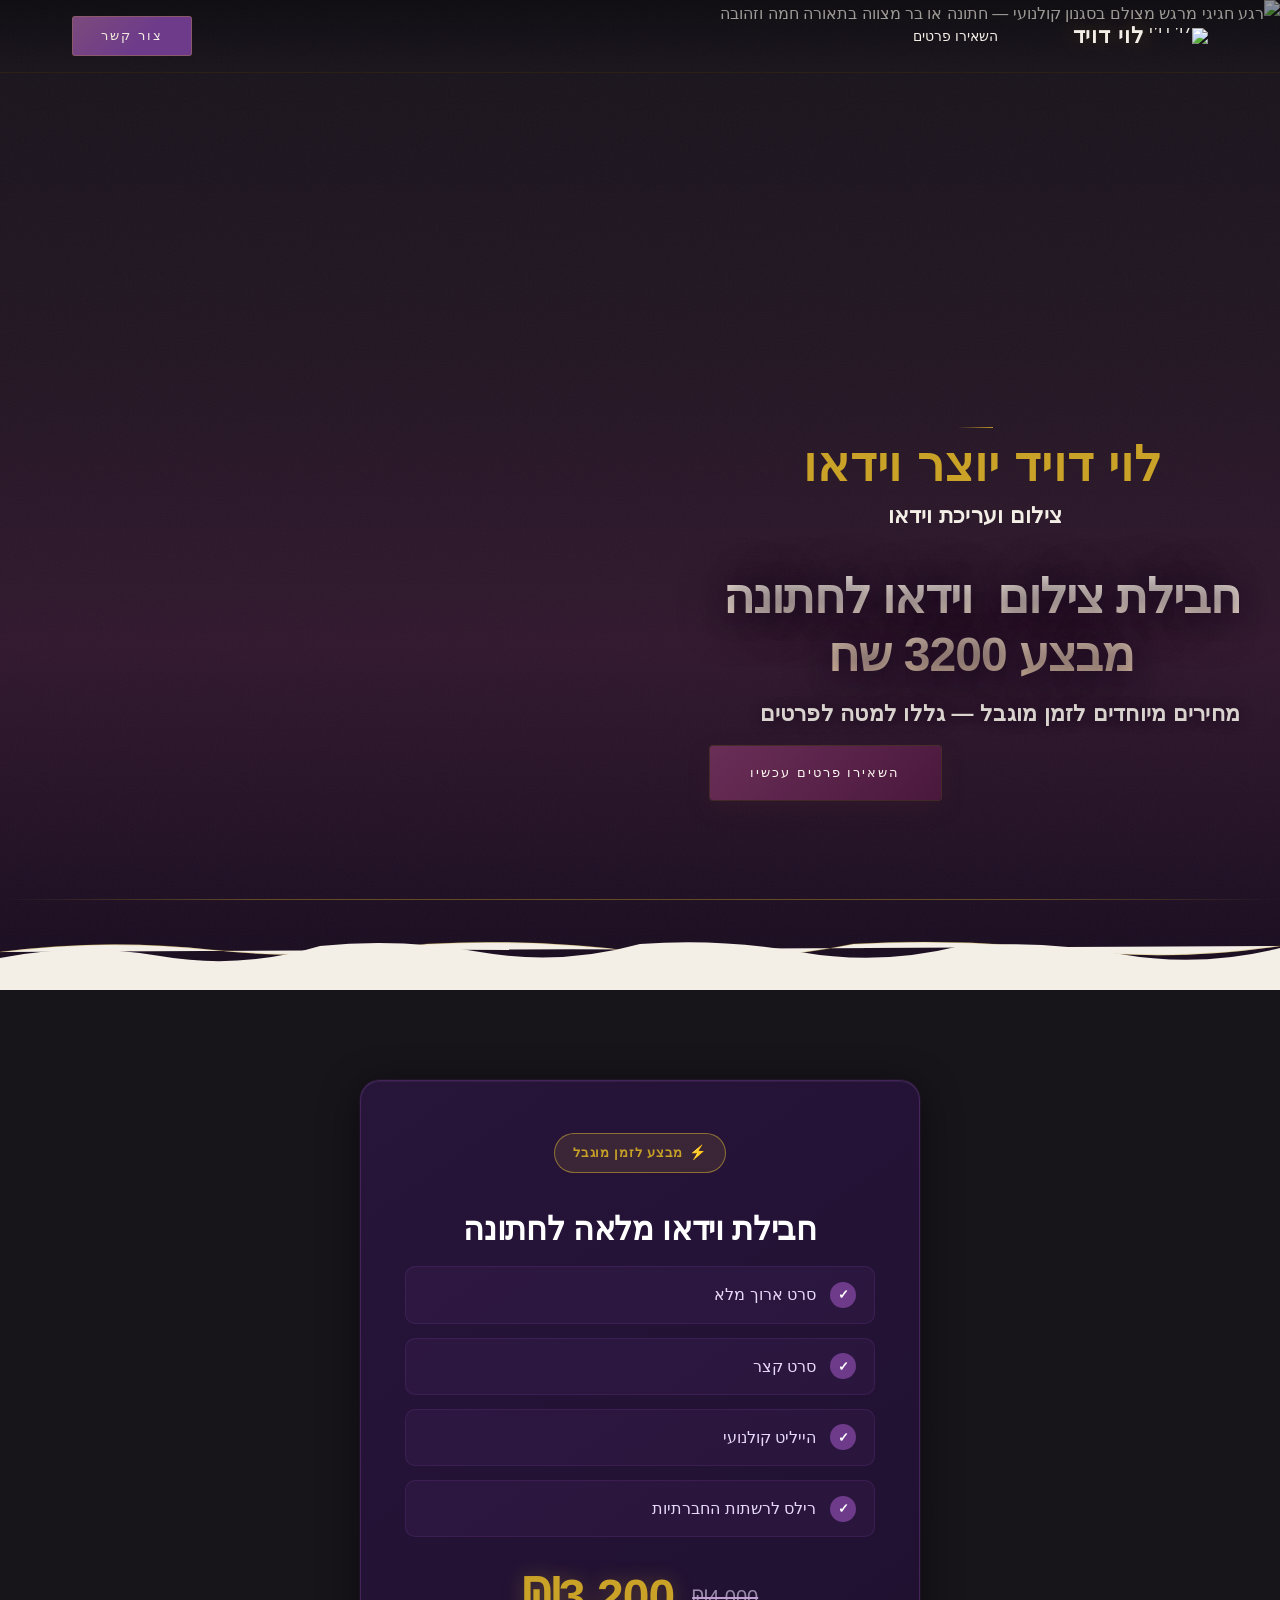
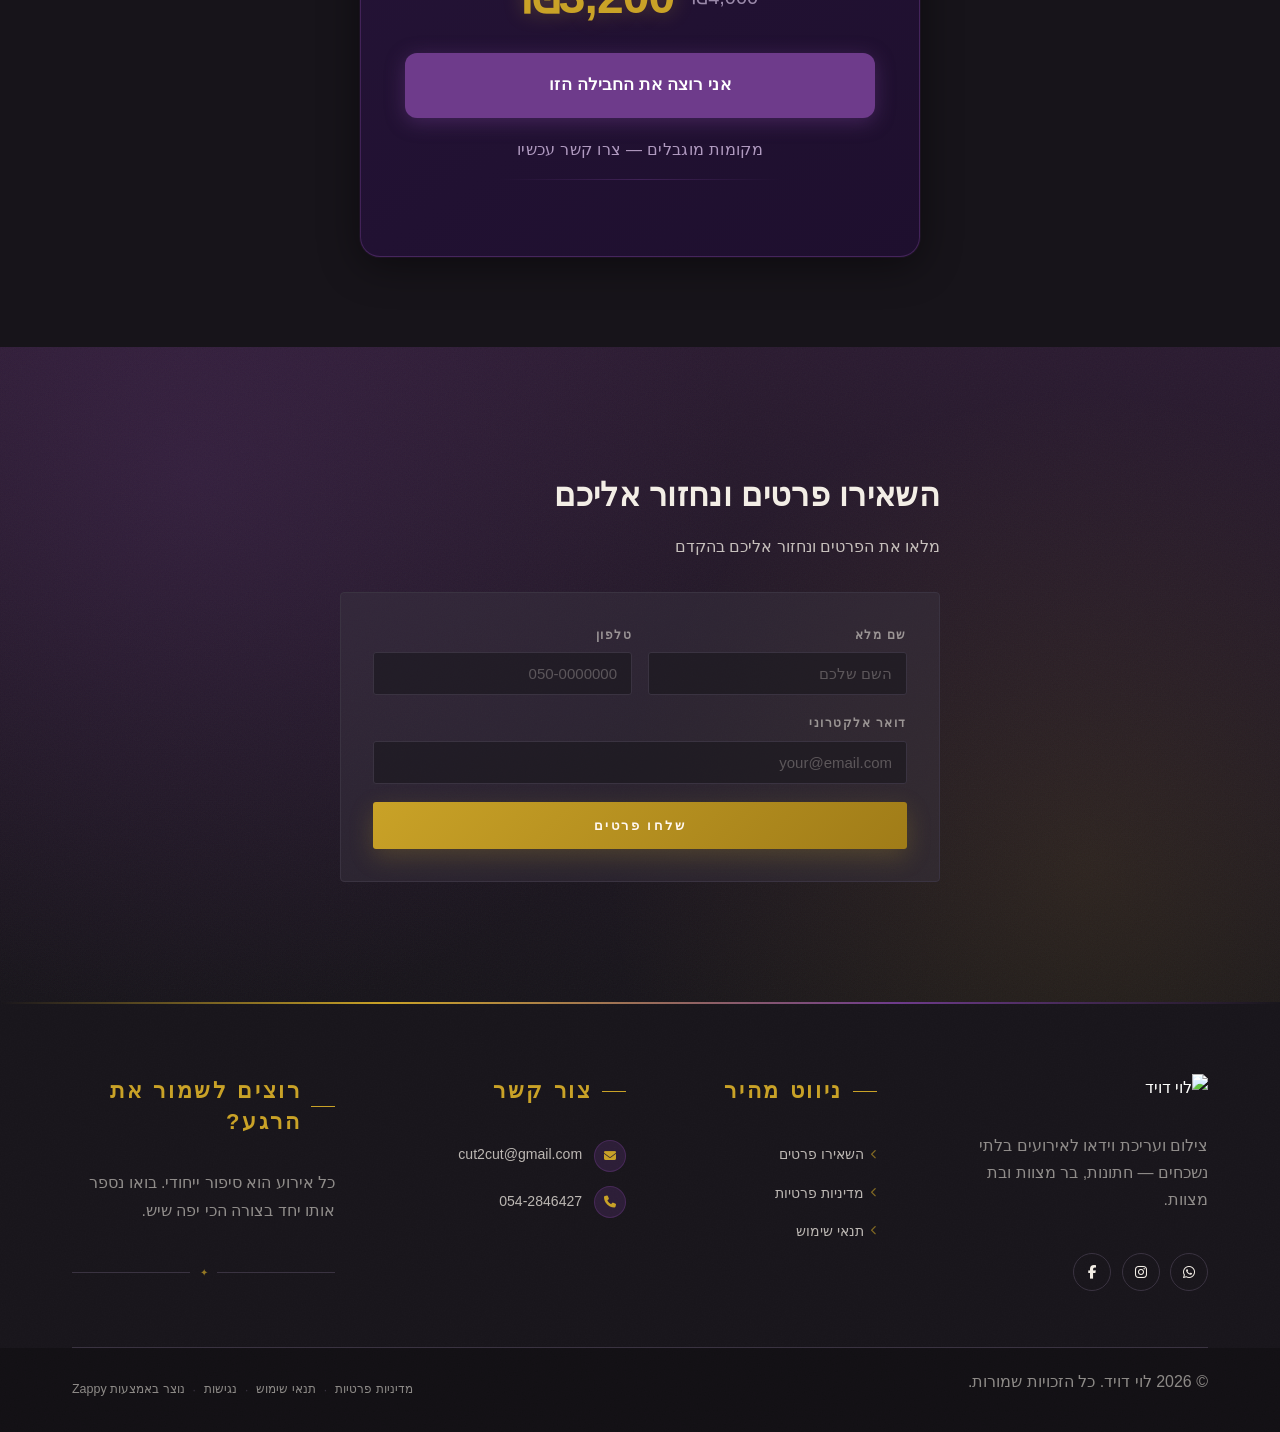
==== public/index.html @ f987ec59 "Background sync: Progressive GitHub Sync" ====
<!doctype html><html dir="rtl" lang="he"><head><meta charset="UTF-8"><meta content="width=device-width,initial-scale=1" name="viewport"><meta content="index, follow" name="robots"><title>עריכת וידאו לאירועים — לוי דויד</title><meta content="Levi David is a professional videographer and video editor specializing in capturing life&#39;s most meaningful celebrations — weddings, bar mitzvahs, and bat mitzv" name="description"><meta content="עריכת וידאו לאירועים, צילום וידאו לחתונות, צלם וידאו לחתונה, סרט חתונה מקצועי" name="keywords"><link href="/assets/favicon.ico" rel="icon" type="image/x-icon"><link href="/assets/favicon-16x16.png" rel="icon" type="image/png" sizes="16x16"><link href="/assets/favicon-32x32.png" rel="icon" type="image/png" sizes="32x32"><link href="/assets/favicon-48x48.png" rel="icon" type="image/png" sizes="48x48"><link href="/assets/favicon-192x192.png" rel="icon" type="image/png" sizes="192x192"><link href="/assets/favicon-512x512.png" rel="icon" type="image/png" sizes="512x512"><link href="/assets/apple-touch-icon.png" rel="apple-touch-icon"><script>!function(){"use strict";var t="9a2d439f-7d3d-4b31-bd14-582490331c09",e="https://api.zappy5.com/api/analytics/track",a=18e5,n=2592e6,o=!0,i=!0,r=!0;var s=function(){var e="zappy_visitor_"+t,a=null;try{if(a=localStorage.getItem(e)){var o=JSON.parse(a),i=Date.now();if(i-o.created<n)return o.lastSeen=i,localStorage.setItem(e,JSON.stringify(o)),o.id}}catch(t){console.warn("Zappy Analytics: LocalStorage not available")}var r="zv_"+Date.now()+"_"+Math.random().toString(36).substr(2,9);try{localStorage.setItem(e,JSON.stringify({id:r,created:Date.now(),lastSeen:Date.now()}))}catch(t){}return r}(),c=function(){var e="zappy_session_"+t,n=null;try{if(n=sessionStorage.getItem(e)){var o=JSON.parse(n),i=Date.now();if(i-o.timestamp<a)return o.timestamp=i,sessionStorage.setItem(e,JSON.stringify(o)),o.id}}catch(t){console.warn("Zappy Analytics: SessionStorage not available")}var r="zs_"+Date.now()+"_"+Math.random().toString(36).substr(2,9);try{sessionStorage.setItem(e,JSON.stringify({id:r,timestamp:Date.now()}))}catch(t){}return r}();function l(a,n){n=n||{};var o={website_id:t,event_type:a,page_path:window.location.pathname,referrer:document.referrer||"direct",visitor_id:s,session_id:c,metadata:n};if(navigator.sendBeacon){var i=new Blob([JSON.stringify(o)],{type:"application/json"});navigator.sendBeacon(e,i)}else fetch(e,{method:"POST",headers:{"Content-Type":"application/json"},body:JSON.stringify(o),keepalive:!0}).catch(function(t){console.warn("Zappy Analytics: Failed to track event",t)})}o&&l("pageview",{title:document.title,url:window.location.href}),i&&document.addEventListener("click",function(t){var e=t.target;if("BUTTON"===e.tagName||e.closest("button")){var a="BUTTON"===e.tagName?e:e.closest("button");l("click",{element:"button",text:a.textContent.trim().substring(0,100),id:a.id||null,class:a.className||null})}else if("A"===e.tagName||e.closest("a")){var n="A"===e.tagName?e:e.closest("a");l("navigation",{element:"link",text:n.textContent.trim().substring(0,100),href:n.href,external:n.hostname!==window.location.hostname})}},!0),r&&document.addEventListener("submit",function(t){var e=t.target;l("form_submit",{form_id:e.id||null,form_name:e.name||null,form_action:e.action||null,form_method:e.method||"GET"})},!0);var d=Date.now();window.addEventListener("beforeunload",function(){l("page_unload",{time_on_page:Math.floor((Date.now()-d)/1e3),page_path:window.location.pathname})}),window.zappyAnalytics={track:l,getVisitorId:function(){return s},getSessionId:function(){return c}}}()</script><meta content="עריכת וידאו לאירועים — לוי דויד" property="og:title"><meta content="Levi David is a professional videographer and video editor specializing in capturing life's most meaningful celebrations — weddings, bar mitzvahs, and bat mitzv" property="og:description"><meta content="website" property="og:type"><meta content="he_IL" property="og:locale"><meta content="summary_large_image" name="twitter:card"><meta content="עריכת וידאו לאירועים — לוי דויד" name="twitter:title"><meta content="Levi David is a professional videographer and video editor specializing in capturing life's most meaningful celebrations — weddings, bar mitzvahs, and bat mitzv" name="twitter:description"><link href="https://cdnjs.cloudflare.com/ajax/libs/font-awesome/6.4.0/css/all.min.css" rel="stylesheet"><link href="/assets/favicon.ico" rel="icon" type="image/x-icon"><link href="/assets/favicon-16x16.png" rel="icon" type="image/png" sizes="16x16"><link href="/assets/favicon-32x32.png" rel="icon" type="image/png" sizes="32x32"><link href="/assets/favicon-48x48.png" rel="icon" type="image/png" sizes="48x48"><link href="/assets/favicon-192x192.png" rel="icon" type="image/png" sizes="192x192"><link href="/assets/favicon-512x512.png" rel="icon" type="image/png" sizes="512x512"><link href="/assets/apple-touch-icon.png" rel="apple-touch-icon"><link href="https://cdn.jsdelivr.net/npm/vanilla-cookieconsent@3/dist/cookieconsent.css" rel="stylesheet"><script src="https://cdn.jsdelivr.net/npm/vanilla-cookieconsent@3/dist/cookieconsent.umd.js"></script><script src="https://cdn.jsdelivr.net/gh/mickidum/acc_toolbar/acctoolbar/acctoolbar.min.js"></script><link href="/styles.css" rel="stylesheet"><style id="zappy-dropdown-submenu-styles">#navMenu li:has(.sub-menu),.nav-menu li:has(.sub-menu),.navbar li:has(.sub-menu),nav li:has(.sub-menu){position:relative}#navMenu .sub-menu,.nav-menu .sub-menu,.navbar .sub-menu,nav .sub-menu{display:block!important;position:absolute!important;top:100%;left:0;min-width:220px;background:#fff;border-radius:8px;box-shadow:0 8px 25px rgba(0,0,0,.15);padding:8px 0;opacity:0;visibility:hidden;transform:translateY(10px);transition:all .3s ease;z-index:1000;list-style:none;pointer-events:none}#navMenu li:hover>.sub-menu,.nav-menu li:hover>.sub-menu,.navbar li:hover>.sub-menu,nav li:hover>.sub-menu{opacity:1!important;visibility:visible!important;transform:translateY(0)!important;pointer-events:auto!important}.sub-menu li{list-style:none;margin:0;padding:0}.sub-menu a{display:block!important;padding:10px 16px!important;color:var(--text-dark,#333)!important;font-weight:500;text-decoration:none;white-space:nowrap;transition:background-color .2s}.sub-menu a:hover{background-color:#f5f5f5}[dir=rtl] .nav-menu .sub-menu,[dir=rtl] .navbar .sub-menu,[dir=rtl] nav .sub-menu,html[lang=ar] .nav-menu .sub-menu,html[lang=ar] .navbar .sub-menu,html[lang=ar] nav .sub-menu,html[lang=he] .nav-menu .sub-menu,html[lang=he] .navbar .sub-menu,html[lang=he] nav .sub-menu{left:auto!important;right:0!important}.sub-menu:empty,.sub-menu:not(:has(li)),.sub-menu:not(:has(li:not(.zappy-hidden-menu-item))){display:none!important;opacity:0!important;visibility:hidden!important;pointer-events:none!important}li:has(.menu-group-title):hover>.sub-menu{opacity:1!important;visibility:visible!important;transform:translateY(0)!important;pointer-events:auto!important}#navMenu>li>.menu-group-title,.nav-menu>li>.menu-group-title{display:inline-block;padding:.5rem 1rem;cursor:default;user-select:none}@media (max-width:768px){#navMenu .sub-menu,.nav-menu .sub-menu,.navbar .sub-menu,nav .sub-menu{position:static!important;transform:none!important;box-shadow:none!important;background:0 0!important;max-height:0;overflow:hidden;opacity:0;visibility:hidden;transition:max-height .3s ease,opacity .3s ease;padding:0!important;border-radius:0!important}.sub-menu.mobile-expanded{max-height:500px!important;opacity:1!important;visibility:visible!important;padding:8px 0 8px 16px!important}[dir=rtl] .sub-menu.mobile-expanded,html[lang=he] .sub-menu.mobile-expanded{padding:8px 16px 8px 0!important}#navMenu li:hover>.sub-menu,.nav-menu li:hover>.sub-menu,.navbar li:hover>.sub-menu,nav li:hover>.sub-menu{opacity:0;visibility:hidden;pointer-events:none}#navMenu li>.sub-menu.mobile-expanded,.nav-menu li>.sub-menu.mobile-expanded,.navbar li>.sub-menu.mobile-expanded,nav li>.sub-menu.mobile-expanded{opacity:1!important;visibility:visible!important;pointer-events:auto!important}#navMenu li:has(.sub-menu),.nav-menu li:has(.sub-menu),.navbar li:has(.sub-menu),nav li:has(.sub-menu){display:flex!important;flex-wrap:wrap!important;align-items:center!important;position:relative!important;min-height:44px!important}#navMenu li:has(.sub-menu)>a,.nav-menu li:has(.sub-menu)>a,.navbar li:has(.sub-menu)>a,nav li:has(.sub-menu)>a{flex:1!important;min-width:0!important}#navMenu li:has(.sub-menu)>.menu-group-title,.nav-menu li:has(.sub-menu)>.menu-group-title,.navbar li:has(.sub-menu)>.menu-group-title,nav li:has(.sub-menu)>.menu-group-title{flex:1!important;min-width:0!important;padding:0!important;line-height:inherit!important}#navMenu li:has(.sub-menu)>.sub-menu,.nav-menu li:has(.sub-menu)>.sub-menu,.navbar li:has(.sub-menu)>.sub-menu,nav li:has(.sub-menu)>.sub-menu{flex-basis:100%!important;width:100%!important}#navMenu li:has(.sub-menu)>a [class*=arrow],#navMenu li:has(.sub-menu)>a [class*=chevron],.nav-menu li:has(.sub-menu)>a .fa-angle-down,.nav-menu li:has(.sub-menu)>a .fa-chevron-down,.nav-menu li:has(.sub-menu)>a [class*=arrow],.nav-menu li:has(.sub-menu)>a [class*=chevron],nav li:has(.sub-menu)>a [class*=arrow],nav li:has(.sub-menu)>a [class*=chevron]{display:none!important;visibility:hidden!important}.mobile-submenu-toggle{display:flex!important;align-items:center!important;justify-content:center!important;width:44px!important;height:auto!important;background:0 0!important;border:none!important;cursor:pointer!important;color:var(--text-light)!important;position:static!important;flex-shrink:0!important;align-self:stretch!important;z-index:2!important;padding:0!important;margin:0!important}.mobile-submenu-toggle::after{content:''!important;width:0!important;height:0!important;border-left:6px solid transparent!important;border-right:6px solid transparent!important;border-top:7px solid currentColor!important;transition:transform .3s ease!important}.mobile-submenu-toggle.expanded::after{transform:rotate(180deg)!important}.sub-menu a{padding:10px 0!important;display:block!important;color:var(--text-light)!important}.navbar .sub-menu li a,.zappy-products-dropdown .sub-menu a,nav.navbar .sub-menu li a{color:var(--text-light)!important}}@media (min-width:769px){.mobile-submenu-toggle{display:none!important}}</style><style id="mobile-lang-menu-deployed-css">@media (max-width:768px){.lang-switcher,.nav-container .lang-switcher,.nav-cta-container .lang-switcher,.nav-ecommerce-icons .lang-switcher,.nav-icons-left .lang-switcher,.navbar .lang-switcher,.navbar .nav-cta-container .lang-switcher{display:none!important}.mobile-lang-menu{width:100%;border-top:1px solid rgba(128,128,128,.2);padding:8px 0 0 0;margin-top:8px}.mobile-lang-toggle{display:flex!important;align-items:center;justify-content:space-between;width:100%;padding:12px 16px;background:0 0;border:none;cursor:pointer;font-size:15px;color:inherit;font-family:inherit}.mobile-lang-toggle::after{content:'';display:inline-block;width:8px;height:8px;border-right:2px solid currentColor;border-bottom:2px solid currentColor;transform:rotate(45deg);transition:transform .3s ease;margin-left:8px}.mobile-lang-toggle.expanded::after{transform:rotate(-135deg)}.mobile-lang-options{max-height:0;overflow:hidden;transition:max-height .3s ease}.mobile-lang-options.expanded{max-height:300px}.mobile-lang-option{display:flex!important;align-items:center;gap:10px;padding:10px 24px;text-decoration:none;color:inherit;font-size:14px;font-family:inherit}.mobile-lang-option:hover{background:rgba(128,128,128,.1)}.mobile-lang-option.active{font-weight:600;opacity:.7;pointer-events:none}.mobile-lang-option img{width:20px;height:20px;border-radius:50%}}@media (min-width:769px){.mobile-lang-menu{display:none!important}}</style><style id="zappy-widget-visibility">#mic-access-tool-box,#mic-access-tool-general-button,#mic-init-access-tool #mic-access-tool-box,#mic-init-access-tool #mic-access-tool-general-button,#mic-init-access-tool .mic-access-tool-general-button,._access-icon,._access-menu,.mic-access-tool-box,.mic-access-tool-general-button,div[id*=mic-access-tool-box]{display:none!important;visibility:hidden!important;opacity:0!important;pointer-events:none!important}</style></head><body><nav class="navbar" dir="rtl"><button class="mobile-toggle" aria-label="Menu" id="mobileToggle"><svg viewBox="0 0 24 24" fill="none" height="24" width="24" class="hamburger-icon"><path d="M3 12h18M3 6h18M3 18h18" stroke="currentColor" stroke-width="2" stroke-linecap="round"></path></svg><svg viewBox="0 0 24 24" fill="none" height="24" width="24" class="close-icon" style="display:none"><path d="M18 6L6 18M6 6l12 12" stroke="currentColor" stroke-width="2" stroke-linecap="round"></path></svg></button><button class="phone-header-btn" aria-label="Call" data-phone="0542846427"><svg viewBox="0 0 24 24" fill="currentColor" height="20" width="20"><path d="M22 16.92v3a2 2 0 0 1-2.18 2 19.79 19.79 0 0 1-8.63-3.07 19.5 19.5 0 0 1-6-6 19.79 19.79 0 0 1-3.07-8.67A2 2 0 0 1 4.11 2h3a2 2 0 0 1 2 1.72 12.84 12.84 0 0 0 .7 2.81 2 2 0 0 1-.45 2.11L8.09 9.91a16 16 0 0 0 6 6l1.27-1.27a2 2 0 0 1 2.11-.45 12.84 12.84 0 0 0 2.81.7A2 2 0 0 1 22 16.92z"></path></svg></button><div class="nav-container"><div class="nav-right-group"><div class="nav-brand"><a href="/" class="logo-link"><img alt="לוי דויד" src="/assets/logo.webp" class="logo"></a></div><ul class="nav-menu" id="navMenu"><li><a href="#contact">השאירו פרטים</a></li></ul></div><div class="nav-cta-container"><a href="#contact" class="nav-cta-btn">צור קשר</a></div></div></nav><script>window.addEventListener("load",function(){const e=document.querySelector(".navbar, nav, header");if(!e)return void console.log("[Navbar] Navbar element not found");let t=document.getElementById("mobileToggle")||document.querySelector(".mobile-toggle")||document.querySelector(".hamburger")||document.querySelector(".hamburger-menu")||document.querySelector(".menu-toggle")||document.querySelector(".burger-menu")||document.querySelector('[aria-label="Menu"]')||document.querySelector('[aria-label="תפריט"]');const o=document.querySelector(".phone-header-btn"),n=window.getComputedStyle(e);let r=n.backgroundColor;if(console.log("[Navbar] Initial navbar background:",r),"transparent"===r||"rgba(0, 0, 0, 0)"===r||r.startsWith("rgba")&&r.includes(", 0)")){const e=n.backgroundImage;if(e&&"none"!==e)console.log("[Navbar] Navbar has background image/gradient, using dark text"),r="rgb(240, 240, 240)";else{const e=window.getComputedStyle(document.body).backgroundColor;console.log("[Navbar] Navbar transparent, using body background:",e),r=e}}const i=r.match(/\d+/g);if(i&&i.length>=3){const e=(.299*parseInt(i[0])+.587*parseInt(i[1])+.114*parseInt(i[2]))/255;console.log("[Navbar] Mobile button colors preserved from Claude CSS (luminance:",e.toFixed(2)+")");const n=document.createElement("style");n.id="zappy-mobile-nav-fix";document.documentElement.lang;document.documentElement.dir,n.textContent='\n        /* Hide mobile buttons on desktop, show only on mobile */\n        @media (min-width: 769px) {\n          .mobile-toggle,\n          .phone-header-btn {\n            display: none !important;\n          }\n        }\n        \n        /* Show and position mobile buttons correctly on mobile */\n        @media (max-width: 768px) {\n          .mobile-toggle,\n          .phone-header-btn {\n            position: absolute !important;\n            top: 50% !important;\n            transform: translateY(-50%) !important;\n            z-index: 1001 !important;\n            display: flex !important;\n            align-items: center !important;\n            justify-content: center !important;\n            width: 36px !important;\n            height: 36px !important;\n            border-radius: 50% !important;\n            border: none !important;\n            cursor: pointer !important;\n            padding: 6px !important;\n            background: none !important;\n            color: var(--nav-text, var(--text-light)) !important;\n          }\n          \n          /* LTR positioning (default): hamburger LEFT, phone RIGHT */\n          html:not([dir="rtl"]):not([lang="he"]):not([lang="ar"]) .mobile-toggle,\n          html[dir="ltr"] .mobile-toggle {\n            left: 12px !important;\n            right: auto !important;\n          }\n          html:not([dir="rtl"]):not([lang="he"]):not([lang="ar"]) .phone-header-btn,\n          html[dir="ltr"] .phone-header-btn {\n            right: 12px !important;\n            left: auto !important;\n          }\n          \n          /* RTL positioning: hamburger RIGHT, phone LEFT */\n          html[dir="rtl"] .mobile-toggle,\n          html[lang="he"] .mobile-toggle,\n          html[lang="ar"] .mobile-toggle {\n            right: 12px !important;\n            left: auto !important;\n          }\n          html[dir="rtl"] .phone-header-btn,\n          html[lang="he"] .phone-header-btn,\n          html[lang="ar"] .phone-header-btn {\n            left: 12px !important;\n            right: auto !important;\n          }\n          \n          /* CRITICAL: Ensure nav-container has min-height on mobile */\n          /* All children are positioned absolutely/fixed on mobile, so height:auto collapses to 0 */\n          .nav-container {\n            min-height: 70px !important;\n            position: relative !important;\n          }\n          \n          /* Ensure SVG icons are properly sized and inherit color */\n          .mobile-toggle svg,\n          .phone-header-btn svg {\n            width: 24px !important;\n            height: 24px !important;\n            /* Don\'t force display - let JavaScript control hamburger/close toggle */\n          }\n          \n          /* Reset nav-cta-container on mobile - remove desktop box-shadow/padding */\n          /* that creates a visible ghost box when CTA button is hidden */\n          .nav-cta-container {\n            box-shadow: none !important;\n            padding: 0 !important;\n          }\n          \n          /* Hide nav-cta-container entirely on mobile when there\'s no lang-switcher */\n          /* (only the CTA button is inside, and it\'s hidden on mobile) */\n          .nav-cta-container:not(:has(.lang-switcher)) {\n            display: none !important;\n          }\n          \n          /* CRITICAL: Prevent hero image fade gradient from bleeding over headline text */\n          /* The .image-fade-gradient has bottom: -30px (extends below parent) */\n          /* On mobile stacked layout, this overlaps the h1 text below the image */\n          .hero-image-column {\n            overflow: hidden !important;\n          }\n          .image-fade-gradient {\n            bottom: 0 !important;\n          }\n          \n          /* Hide desktop language switcher on mobile - hamburger menu handles it */\n          /* High specificity to override stored CSS */\n          .lang-switcher,\n          .nav-cta-container .lang-switcher,\n          .nav-container .lang-switcher,\n          .navbar .lang-switcher,\n          .navbar .nav-cta-container .lang-switcher {\n            display: none !important;\n          }\n        }\n      ';const r=document.getElementById("zappy-mobile-nav-fix");r&&r.remove(),document.head.appendChild(n),console.log("[Navbar] Critical CSS injected for mobile nav positioning");const l=window.innerWidth<=768;if(t){const e=t.querySelector(".hamburger-icon"),o=t.querySelector(".close-icon");e&&(e.style.setProperty("width","24px","important"),e.style.setProperty("height","24px","important"),e.style.setProperty("display","block","important")),o&&(o.style.setProperty("width","24px","important"),o.style.setProperty("height","24px","important"),o.style.setProperty("display","none","important")),l?(t.style.setProperty("position","absolute","important"),t.style.setProperty("top","50%","important"),t.style.setProperty("transform","translateY(-50%)","important"),t.style.setProperty("z-index","1001","important"),t.style.removeProperty("left"),t.style.removeProperty("right"),console.log("[Navbar] Mobile toggle positioning applied (mobile viewport)")):(t.style.removeProperty("position"),t.style.removeProperty("top"),t.style.removeProperty("transform"),t.style.removeProperty("z-index"),t.style.removeProperty("left"),t.style.removeProperty("right"),console.log("[Navbar] Desktop viewport - cleared mobile toggle inline positioning"))}if(o){const e=o.querySelector("svg");e&&(e.style.width="24px",e.style.height="24px",e.setAttribute("width","24"),e.setAttribute("height","24")),l?(o.style.setProperty("position","absolute","important"),o.style.setProperty("top","50%","important"),o.style.setProperty("transform","translateY(-50%)","important"),o.style.setProperty("z-index","1001","important"),o.style.removeProperty("left"),o.style.removeProperty("right"),console.log("[Navbar] Phone button positioning applied (mobile viewport)")):(o.style.removeProperty("position"),o.style.removeProperty("top"),o.style.removeProperty("transform"),o.style.removeProperty("z-index"),o.style.removeProperty("left"),o.style.removeProperty("right"),console.log("[Navbar] Desktop viewport - cleared phone button inline positioning"))}}else console.log("[Navbar] Could not parse background color:",r);t=document.getElementById("mobileToggle")||document.querySelector(".mobile-toggle")||document.querySelector(".hamburger")||document.querySelector(".hamburger-menu")||document.querySelector(".menu-toggle")||document.querySelector(".burger-menu")||document.querySelector('[aria-label="Menu"]')||document.querySelector('[aria-label="תפריט"]');const l=document.getElementById("navMenu")||document.querySelector(".nav-menu")||document.querySelector(".nav-links")||document.querySelector("nav ul:not(.submenu)");if(!t||!l)return void console.log("[Navbar] Mobile toggle or menu not found:",{toggle:!!t,menu:!!l});l.id||(l.id="navMenu"),console.log("[Navbar] Initializing mobile menu...");const a=t.cloneNode(!0);t.parentNode.replaceChild(a,t),a.addEventListener("click",function(e){e.preventDefault(),e.stopPropagation();const t=this.querySelector(".hamburger-icon"),o=this.querySelector(".close-icon");l.classList.contains("active")?(l.classList.remove("active"),t&&t.style.setProperty("display","block","important"),o&&o.style.setProperty("display","none","important"),document.body.style.overflow="",console.log("[Navbar] Menu closed")):(l.classList.add("active"),t&&t.style.setProperty("display","none","important"),o&&o.style.setProperty("display","block","important"),document.body.style.overflow="hidden",console.log("[Navbar] Menu opened"))}),l.querySelectorAll("a").forEach(function(e){e.addEventListener("click",function(){if("#"===this.getAttribute("href"))return;const e=a.querySelector(".hamburger-icon"),t=a.querySelector(".close-icon");l.classList.remove("active"),e&&e.style.setProperty("display","block","important"),t&&t.style.setProperty("display","none","important"),document.body.style.overflow="",console.log("[Navbar] Menu closed (link clicked)")})});var s=l.querySelectorAll(".dropdown-toggle");s.forEach(function(e){e.addEventListener("click",function(e){e.preventDefault(),e.stopPropagation();var t=this.closest(".nav-dropdown");t&&(t.parentNode.querySelectorAll(".nav-dropdown.open").forEach(function(e){e!==t&&e.classList.remove("open")}),t.classList.toggle("open"),console.log("[Navbar] Dropdown toggled:",t.classList.contains("open")?"open":"closed"))})}),document.addEventListener("click",function(e){e.target.closest(".nav-dropdown")||document.querySelectorAll(".nav-dropdown.open").forEach(function(e){e.classList.remove("open")})}),console.log("[Navbar] Dropdown handlers initialized for "+s.length+" dropdowns"),o&&o.addEventListener("click",function(){const e=document.querySelectorAll('a[href^="tel:"]'),t=e.length>0?e[0].getAttribute("href").replace("tel:",""):"0542846427";window.location.href="tel:"+t,console.log("[Navbar] Phone button clicked")}),console.log("[Navbar] Mobile menu initialized successfully");const p=function(){const e=document.querySelector(".whatsapp-float");e&&(window.innerWidth>=769?(e.style.setProperty("display","none","important"),e.style.setProperty("visibility","hidden","important"),e.style.setProperty("opacity","0","important"),e.style.setProperty("pointer-events","none","important"),console.log("[WhatsApp] Button hidden on desktop")):(e.style.removeProperty("display"),e.style.removeProperty("visibility"),e.style.removeProperty("opacity"),e.style.removeProperty("pointer-events"),console.log("[WhatsApp] Button visible on mobile")))};let c;p(),window.addEventListener("resize",function(){clearTimeout(c),c=setTimeout(p,100)})})</script><main><section class="index-hero-section" data-layout-spec="בית-hero" dir="rtl" id="hero" data-hero-type="fullscreen-scrim"><div class="index-hero-bg"><img alt="רגע חגיגי מרגש מצולם בסגנון קולנועי — חתונה או בר מצווה בתאורה חמה וזהובה" src="/assets/site-index-hero-image-1-1775564355851-dmo7j5.webp?v=1775564355851" data-context="Cinematic full-bleed wedding or bar mitzvah celebration moment captured by a professional videographer: a bride and groom sharing an emotional first dance under warm string lights and candles, or a joyful bar mitzvah boy being lifted on a chair surrounded by dancing family members. Warm golden practical lighting, bokeh background, motion blur suggesting energy and joy, rich plum and amber tones, film grain aesthetic, deeply emotional and cinematic mood." data-element-id="img-1775564366831-o7va96pm1" data-element-type="image" data-hero-background="true" data-hero-bg="true" data-placeholder="index-hero-image-1" height="1080" width="1920"></div><div class="index-hero-scrim" aria-hidden="true"></div><div class="index-hero-grain" aria-hidden="true"></div><div class="index-hero-content-wrap"><div class="index-hero-content"><div class="index-hero-eyebrow" style="justify-content:center;width:100%;text-align:center"><span class="index-hero-eyebrow-line" aria-hidden="true"></span><span class="index-hero-eyebrow-text">לוי דויד יוצר וידאו&nbsp;<br><h3 style="color:#F3EEE6">צילום ועריכת וידאו</h3></span></div><h1 class="index-hero-headline" style="text-align:center">חבילת צילום&nbsp; וידאו לחתונה&nbsp;<br>מבצע 3200 שח&nbsp;</h1><h3 class="index-hero-subtitle">מחירים מיוחדים לזמן מוגבל — גללו למטה לפרטים</h3><div class="index-hero-ctas"><a href="#contact" class="index-hero-btn-primary" data-element-id="btn-1775564366827-crbhx8h9c" data-element-type="button" data-native-element="true">השאירו פרטים עכשיו</a></div></div></div><div class="index-hero-gold-rule" aria-hidden="true"></div><div class="index-hero-divider-wrapper"><svg viewBox="0 0 1440 90" aria-hidden="true" data-no-icon-edit="true" preserveAspectRatio="none" xmlns="http://www.w3.org/2000/svg"><path d="M0,52 Q120,38 240,50 T480,44 Q600,38 720,52 T960,44 Q1080,38 1200,50 T1440,46" stroke="rgba(201,162,39,0.32)" stroke-width="1" fill="var(--bg-light)"></path><path d="M0,90 L0,58 Q90,42 180,56 T360,46 Q450,38 540,52 T720,44 Q810,38 900,52 T1080,46 Q1170,40 1260,54 T1440,48 L1440,90 Z" fill="var(--bg-light)"></path></svg></div></section><section class="promo-wedding-pkg" aria-labelledby="promo-pkg-title"><div class="promo-pkg-container"><div class="promo-pkg-card" aria-label="חבילת מבצע לצילום וידאו לחתונה" role="region"><div class="promo-pkg-badge" aria-label="מבצע לזמן מוגבל"><span class="promo-pkg-badge-icon" aria-hidden="true">⚡</span>מבצע לזמן מוגבל</div><h2 class="promo-pkg-title" id="promo-pkg-title">חבילת וידאו מלאה לחתונה</h2><ul class="promo-pkg-features" aria-label="מה כלול בחבילה"><li class="promo-pkg-feature-item"><span class="promo-pkg-check" aria-hidden="true">✓</span><span>סרט ארוך מלא</span></li><li class="promo-pkg-feature-item"><span class="promo-pkg-check" aria-hidden="true">✓</span><span>סרט קצר</span></li><li class="promo-pkg-feature-item"><span class="promo-pkg-check" aria-hidden="true">✓</span><span>הייליט קולנועי</span></li><li class="promo-pkg-feature-item"><span class="promo-pkg-check" aria-hidden="true">✓</span><span>רילס לרשתות החברתיות</span></li></ul><div class="promo-pkg-pricing" aria-label="מחיר"><span class="promo-pkg-old-price" aria-label="מחיר מקורי 4000 שקל"><s>₪4,000</s></span><span class="promo-pkg-new-price" aria-label="מחיר מבצע 3200 שקל">₪3,200</span></div><a href="#contact" class="promo-pkg-cta" aria-label="לחצו לקבלת חבילת הוידאו לחתונה">אני רוצה את החבילה הזו</a><p class="promo-pkg-note" aria-live="polite">מקומות מוגבלים — צרו קשר עכשיו</p></div></div></section><section class="index-contact-section" data-layout-spec="בית-contact" dir="rtl" id="contact"><div class="contact-grain-overlay" aria-hidden="true"></div><div class="contact-container" style="max-width:600px;margin:0 auto;display:block"><div style="text-align:center;margin-bottom:32px"><h2 class="contact-heading">השאירו פרטים ונחזור אליכם</h2><p class="contact-lead">מלאו את הפרטים ונחזור אליכם בהקדם</p></div><form class="contact-form contact-main-form" novalidate=""><div class="form-row"><div class="form-group"><label for="contact-name">שם מלא</label><input autocomplete="name" id="contact-name" name="name" placeholder="השם שלכם" required="" type="text"></div><div class="form-group"><label for="contact-phone">טלפון</label><input autocomplete="tel" id="contact-phone" name="phone" placeholder="050-0000000" required="" type="tel"></div></div><div class="form-group"><label for="contact-email">דואר אלקטרוני</label><input autocomplete="email" id="contact-email" name="email" placeholder="your@email.com" required="" type="email"></div><button class="btn-primary contact-submit-btn" type="submit">שלחו פרטים</button></form></div></section></main><footer class="site-footer" dir="rtl"><div class="footer-grain"></div><div class="footer-top-accent"></div><div class="footer-container"><div class="footer-grid"><div class="footer-col footer-col--brand"><div class="footer-logo-wrap"><img alt="לוי דויד" src="/assets/logo.webp" class="logo" data-zappy-footer-image="true"></div><p class="footer-tagline">צילום ועריכת וידאו לאירועים בלתי נשכחים — חתונות, בר מצוות ובת מצוות.</p><div class="footer-social"><a href="[facebook_handle]" class="social-link" aria-label="Facebook"><i class="fab fa-facebook-f"></i></a><a href="[instagram_handle]" class="social-link" aria-label="Instagram"><i class="fab fa-instagram"></i></a><a href="[whatsapp_handle]" class="social-link" aria-label="WhatsApp"><i class="fab fa-whatsapp"></i></a></div></div><div class="footer-col footer-col--nav"><h3 class="footer-heading"><span class="footer-heading-line"></span>ניווט מהיר</h3><ul class="footer-nav"><li><a href="#contact"><i class="fas fa-chevron-left nav-arrow"></i>השאירו פרטים</a></li><li><a href="/privacy"><i class="fas fa-chevron-left nav-arrow"></i>מדיניות פרטיות</a></li><li><a href="/terms"><i class="fas fa-chevron-left nav-arrow"></i>תנאי שימוש</a></li></ul></div><div class="footer-col footer-col--contact"><h3 class="footer-heading"><span class="footer-heading-line"></span>צור קשר</h3><ul class="footer-contact"><li><span class="contact-icon"><i class="fas fa-envelope" data-element-id="icon-1775565253076-kfuxnqsx7" data-element-type="icon" data-icon-type="fontawesome" style="cursor:pointer"></i></span><span class="contact-text">cut2cut@gmail.com</span></li><li><span class="contact-icon"><i class="fas fa-phone" data-element-id="icon-1775565253076-tq3sx4d2t" data-element-type="icon" data-icon-type="fontawesome" style="cursor:pointer"></i></span><span class="contact-text">054-2846427</span></li></ul></div><div class="footer-col footer-col--cta"><h3 class="footer-heading"><span class="footer-heading-line"></span>רוצים לשמור את הרגע?</h3><p class="footer-cta-text">כל אירוע הוא סיפור ייחודי. בואו נספר אותו יחד בצורה הכי יפה שיש.</p><div class="footer-ornament"><span class="ornament-line"></span><span class="ornament-diamond">✦</span><span class="ornament-line"></span></div></div></div></div><div class="footer-bottom"><div class="footer-container footer-bottom-inner"><p class="footer-copyright">© 2026 לוי דויד. כל הזכויות שמורות.</p><div class="footer-legal"><a href="/privacy">מדיניות פרטיות</a><span class="legal-sep">·</span><a href="/terms">תנאי שימוש</a><span class="legal-sep">·</span><a href="/accessibility">נגישות</a><span class="legal-sep">·</span><a href="https://zappy5.com" class="zappy-attribution" target="_blank">נוצר באמצעות Zappy</a></div></div></div></footer><a href="https://wa.me/[whatsapp_handle]" class="whatsapp-float" aria-label="WhatsApp"><i class="fab fa-whatsapp"></i></a><div data-integration="accessibility:toolbar"></div><script src="/script.js"></script><script id="zappy-mobile-submenu-script">!function(){function e(){if(window.innerWidth>768)return document.querySelectorAll(".mobile-submenu-toggle").forEach(function(e){e.remove()}),void document.querySelectorAll(".sub-menu.mobile-expanded").forEach(function(e){e.classList.remove("mobile-expanded")});document.querySelectorAll(".nav-menu li:has(.sub-menu), nav li:has(.sub-menu), .navbar li:has(.sub-menu), #navMenu li:has(.sub-menu)").forEach(function(e){if(!e.querySelector(".mobile-submenu-toggle")){var t=e.querySelector(".sub-menu"),n=e.querySelector(":scope > a");if(t&&n){var o=document.createElement("button");o.className="mobile-submenu-toggle",o.setAttribute("aria-label","Toggle submenu"),o.setAttribute("type","button"),n.insertAdjacentElement("afterend",o),o.addEventListener("click",function(e){e.preventDefault(),e.stopPropagation(),document.querySelectorAll(".sub-menu.mobile-expanded").forEach(function(e){if(e!==t){e.classList.remove("mobile-expanded");var n=e.parentElement.querySelector(".mobile-submenu-toggle");n&&n.classList.remove("expanded")}}),t.classList.toggle("mobile-expanded"),o.classList.toggle("expanded")})}}})}var t;"loading"===document.readyState?document.addEventListener("DOMContentLoaded",e):e(),window.addEventListener("resize",function(){clearTimeout(t),t=setTimeout(e,250)});var n=new MutationObserver(function(t){t.forEach(function(t){if("attributes"===t.type){var n=t.target;n.classList&&(n.classList.contains("active")||n.classList.contains("open"))&&setTimeout(e,100)}})});setTimeout(function(){document.querySelectorAll(".mobile-menu, .nav-menu, #navMenu, nav").forEach(function(e){n.observe(e,{attributes:!0,attributeFilter:["class","style"]})})},500)}()</script><script id="zappy-navbar-scroll-effect">!function(){var e=document.querySelector("nav.navbar,.navbar:not(.zappy-catalog-menu)"),t=document.querySelector(".zappy-catalog-menu,#zappy-catalog-menu");if(e){var r="rgba(243,238,230,0.85)",o=getComputedStyle(document.documentElement),a=o.getPropertyValue("--text-dark").trim()||"#1a1a1a",s=(o.getPropertyValue("--text-light").trim(),a);e.style.transition="background 0.3s ease,backdrop-filter 0.3s ease,-webkit-backdrop-filter 0.3s ease,box-shadow 0.3s ease",t&&(t.style.transition="background 0.3s ease,backdrop-filter 0.3s ease,-webkit-backdrop-filter 0.3s ease");var n="a,.navbar-brand,.navbar-brand a,.dropdown-toggle,.mobile-toggle,.phone-header-btn,.mobile-hamburger-btn,.mobile-close-btn,.mobile-submenu-toggle,.nav-link",l=["cart-link","login-link","nav-search-toggle","search-toggle"];window.addEventListener("scroll",f,{passive:!0}),window.addEventListener("resize",f,{passive:!0}),f();var i=document.querySelector('section[class*="hero"],[data-hero-type],main>section:first-child'),d=!1;if(i){var p=getComputedStyle(i),c=p.backgroundImage;if(c&&"none"!==c)if(-1!==c.indexOf("url(")){var b=p.backgroundColor.match(/\d+/g);d=!(b&&b.length>=3)||h(parseInt(b[0]),parseInt(b[1]),parseInt(b[2]))<.4}else if(-1!==c.indexOf("gradient")){var y=c.match(/rgba?\(\s*(\d+)\s*,\s*(\d+)\s*,\s*(\d+)/g);if(y&&y.length>0){for(var g=0,m=0;m<y.length;m++){var u=y[m].match(/\d+/g);g+=h(parseInt(u[0]),parseInt(u[1]),parseInt(u[2]))}d=g/y.length<.4}else d=!0}else d=!0;else{var k=p.backgroundColor.match(/\d+/g);k&&k.length>=3&&(d=h(parseInt(k[0]),parseInt(k[1]),parseInt(k[2]))<.4)}}d||(window.removeEventListener("scroll",f),window.removeEventListener("resize",f),e.classList.add("scrolled"),window.innerWidth>768&&(e.style.setProperty("--frosted-text",s),e.style.setProperty("background-image","none","important"),e.style.setProperty("background-color",r,"important"),e.style.backdropFilter="blur(12px)",e.style.webkitBackdropFilter="blur(12px)",e.style.boxShadow="0 2px 16px rgba(0,0,0,0.12)",w(e,s)),t&&(t.classList.add("scrolled"),window.innerWidth>768&&(t.style.setProperty("background",r,"important"),t.style.setProperty("backdrop-filter","blur(12px)","important"),t.style.setProperty("-webkit-backdrop-filter","blur(12px)","important"),w(t,s))),window._zappyNavNoDarkHero=!0)}function w(e,t){for(var r=e.querySelectorAll(n),o=0;o<r.length;o++){var a=!1;(r[o].closest(".sub-menu")||r[o].closest(".dropdown-menu"))&&(a=!0);for(var s=0;s<l.length;s++)if(r[o].classList.contains(l[s])){a=!0;break}a||r[o].style.setProperty("color",t,"important")}}function v(e){for(var t=e.querySelectorAll(n),r=0;r<t.length;r++)t[r].closest(".sub-menu")||t[r].closest(".dropdown-menu")||t[r].style.removeProperty("color")}function f(){if(!window._zappyNavNoDarkHero){if(window.innerWidth<=768)return e.classList.remove("scrolled"),v(e),void(t&&(t.classList.remove("scrolled"),v(t)));(window.scrollY||window.pageYOffset)>60?(e.classList.add("scrolled"),e.style.setProperty("background-color",r,"important"),e.style.setProperty("background-image","none","important"),e.style.setProperty("--frosted-text",s),e.style.backdropFilter="blur(12px)",e.style.webkitBackdropFilter="blur(12px)",e.style.boxShadow="0 2px 16px rgba(0,0,0,0.12)",w(e,s),t&&(t.classList.add("scrolled"),t.style.setProperty("background",r,"important"),t.style.setProperty("backdrop-filter","blur(12px)","important"),t.style.setProperty("-webkit-backdrop-filter","blur(12px)","important"),w(t,s))):(e.classList.remove("scrolled"),e.style.setProperty("background-color","transparent","important"),e.style.removeProperty("background-image"),e.style.removeProperty("--frosted-text"),e.style.backdropFilter="none",e.style.webkitBackdropFilter="none",e.style.boxShadow="none",v(e),t&&(t.classList.remove("scrolled"),t.style.setProperty("background","transparent","important"),t.style.setProperty("backdrop-filter","none","important"),t.style.setProperty("-webkit-backdrop-filter","none","important"),v(t)))}}function h(e,t,r){return t/=255,r/=255,.2126*(e=(e/=255)<=.03928?e/12.92:Math.pow((e+.055)/1.055,2.4))+.7152*(t=t<=.03928?t/12.92:Math.pow((t+.055)/1.055,2.4))+.0722*(r=r<=.03928?r/12.92:Math.pow((r+.055)/1.055,2.4))}}()</script><script id="zappy-mobile-lang-menu-script">!function(){function e(){if(window.innerWidth>768){var e=document.querySelector(".mobile-lang-menu");e&&e.remove()}else if(!document.querySelector(".mobile-lang-menu")){var n=document.querySelector(".lang-switcher");if(n){var a=n.querySelector(".lang-switcher-dropdown");if(a){var i=a.querySelectorAll(".lang-option");if(0!==i.length){var t=document.getElementById("navMenu")||document.querySelector(".nav-menu")||document.querySelector("nav ul");if(t){var l=document.documentElement.lang||"en",s=document.createElement("div");s.className="mobile-lang-menu";var c={he:{name:"עברית",flag:"https://api.iconify.design/circle-flags/il.svg"},en:{name:"English",flag:"https://api.iconify.design/circle-flags/us.svg"},ar:{name:"العربية",flag:"https://api.iconify.design/circle-flags/sa.svg"},fr:{name:"Français",flag:"https://api.iconify.design/circle-flags/fr.svg"},es:{name:"Español",flag:"https://api.iconify.design/circle-flags/es.svg"},de:{name:"Deutsch",flag:"https://api.iconify.design/circle-flags/de.svg"},ru:{name:"Русский",flag:"https://api.iconify.design/circle-flags/ru.svg"},zh:{name:"中文",flag:"https://api.iconify.design/circle-flags/cn.svg"},ja:{name:"日本語",flag:"https://api.iconify.design/circle-flags/jp.svg"},pt:{name:"Português",flag:"https://api.iconify.design/circle-flags/br.svg"},it:{name:"Italiano",flag:"https://api.iconify.design/circle-flags/it.svg"},ko:{name:"한국어",flag:"https://api.iconify.design/circle-flags/kr.svg"}}[l]||{name:l,flag:""},r=document.createElement("button");r.className="mobile-lang-toggle",r.type="button";var g=c.flag?'<img src="'+c.flag+'" width="20" height="20" alt="" style="border-radius:50%;margin-right:8px;margin-left:8px;">':"";r.innerHTML=g+c.name,s.appendChild(r);var o=document.createElement("div");o.className="mobile-lang-options";var d=document.createElement("a");d.className="mobile-lang-option active",d.href="#",d.innerHTML=g+c.name,o.appendChild(d),i.forEach(function(e){var n=document.createElement("a");n.className="mobile-lang-option",n.href=e.getAttribute("href"),n.innerHTML=e.innerHTML,o.appendChild(n)}),s.appendChild(o),t.appendChild(s),r.addEventListener("click",function(e){e.preventDefault(),e.stopPropagation(),r.classList.toggle("expanded"),o.classList.toggle("expanded")})}}}}}}"loading"===document.readyState?document.addEventListener("DOMContentLoaded",e):e(),window.addEventListener("resize",function(){clearTimeout(window._mlrt),window._mlrt=setTimeout(e,250)})}()</script></body></html>
---- styles.css ----
/* Self-hosted fonts (Inter + Rubik for multi-language support) */

/* Inter font (English / LTR languages) */
@font-face {
  font-family: 'Inter';
  font-style: normal;
  font-weight: 400;
  font-display: swap;
  src: url('assets/fonts/Inter-Regular.woff2') format('woff2');
}

@font-face {
  font-family: 'Inter';
  font-style: normal;
  font-weight: 500;
  font-display: swap;
  src: url('assets/fonts/Inter-Medium.woff2') format('woff2');
}

@font-face {
  font-family: 'Inter';
  font-style: normal;
  font-weight: 600;
  font-display: swap;
  src: url('assets/fonts/Inter-SemiBold.woff2') format('woff2');
}

@font-face {
  font-family: 'Inter';
  font-style: normal;
  font-weight: 700;
  font-display: swap;
  src: url('assets/fonts/Inter-Bold.woff2') format('woff2');
}

/* Rubik font (Hebrew / RTL languages) */
@font-face {
  font-family: 'Rubik';
  font-style: normal;
  font-weight: 400;
  font-display: swap;
  src: url('assets/fonts/Rubik-Regular.woff2') format('woff2');
}

@font-face {
  font-family: 'Rubik';
  font-style: normal;
  font-weight: 500;
  font-display: swap;
  src: url('assets/fonts/Rubik-Medium.woff2') format('woff2');
}

@font-face {
  font-family: 'Rubik';
  font-style: normal;
  font-weight: 600;
  font-display: swap;
  src: url('assets/fonts/Rubik-SemiBold.woff2') format('woff2');
}

@font-face {
  font-family: 'Rubik';
  font-style: normal;
  font-weight: 700;
  font-display: swap;
  src: url('assets/fonts/Rubik-Bold.woff2') format('woff2');
}


/* Self-hosted fonts (Inter + Rubik for multi-language support) */

/* Inter font (English / LTR languages) */
@font-face {
  font-family: 'Inter';
  font-style: normal;
  font-weight: 400;
  font-display: swap;
  src: url('assets/fonts/Inter-Regular.woff2') format('woff2');
}

@font-face {
  font-family: 'Inter';
  font-style: normal;
  font-weight: 500;
  font-display: swap;
  src: url('assets/fonts/Inter-Medium.woff2') format('woff2');
}

@font-face {
  font-family: 'Inter';
  font-style: normal;
  font-weight: 600;
  font-display: swap;
  src: url('assets/fonts/Inter-SemiBold.woff2') format('woff2');
}

@font-face {
  font-family: 'Inter';
  font-style: normal;
  font-weight: 700;
  font-display: swap;
  src: url('assets/fonts/Inter-Bold.woff2') format('woff2');
}

/* Rubik font (Hebrew / RTL languages) */
@font-face {
  font-family: 'Rubik';
  font-style: normal;
  font-weight: 400;
  font-display: swap;
  src: url('assets/fonts/Rubik-Regular.woff2') format('woff2');
}

@font-face {
  font-family: 'Rubik';
  font-style: normal;
  font-weight: 500;
  font-display: swap;
  src: url('assets/fonts/Rubik-Medium.woff2') format('woff2');
}

@font-face {
  font-family: 'Rubik';
  font-style: normal;
  font-weight: 600;
  font-display: swap;
  src: url('assets/fonts/Rubik-SemiBold.woff2') format('woff2');
}

@font-face {
  font-family: 'Rubik';
  font-style: normal;
  font-weight: 700;
  font-display: swap;
  src: url('assets/fonts/Rubik-Bold.woff2') format('woff2');
}
:root {
  --primary: #6E3B8B;
  --secondary: #C9A227;
  --accent: #FF7A59;
  --bg-light: #F3EEE6;
  --bg-dark: #17141A;
  --text-dark: #17141A;
  --text-light: #F3EEE6;
  --text-muted: #7C746E;
  --border-light: #DDD3C7;
  --border-dark: #3A3341;
  --nav-bg: transparent;
  --nav-text: #F3EEE6;
  --nav-text-hover: #C9A227;

  --radius-sm: 2px;
  --radius-card: 4px;
  --radius-btn: 3px;
  --radius-img: 0px;
  --radius-badge: 2px;
  --radius-input: 3px;
  --shadow-subtle: 0 10px 30px rgba(64, 28, 42, 0.08);
  --shadow-card: 0 18px 44px rgba(64, 28, 42, 0.14);
  --shadow-elevated: 0 30px 80px rgba(64, 28, 42, 0.22);
  --shadow-btn-hover: 0 0 40px rgba(243, 177, 105, 0.35);
  --spacing-section: 120px;
  --spacing-section-mobile: 64px;
  --spacing-card-padding: 40px;
  --spacing-card-gap: 32px;
  --spacing-element-gap: 24px;
  --transition-default: all 0.3s ease;
  --transition-hover: all 0.35s cubic-bezier(0.25, 0.46, 0.45, 0.94);
}

*,
*::before,
*::after {
  box-sizing: border-box;
  margin: 0;
  padding: 0;
}

html {
  font-size: 16px !important;
  scroll-behavior: smooth;
  direction: rtl;
  -webkit-text-size-adjust: 100%;
  -moz-text-size-adjust: 100%;
  text-size-adjust: 100%;
}

body {
  font-size: 16px !important;
  line-height: 1.7 !important;
  font-family: 'Rubik', sans-serif;
  color: var(--text-dark);
  background-color: var(--bg-light);
  direction: rtl;
  text-align: right;
  -webkit-font-smoothing: antialiased;
  -moz-osx-font-smoothing: grayscale;
}

h1,
h2,
h3,
h4,
h5,
h6 {
  font-family: 'Rubik', sans-serif;
  color: var(--text-dark);
  font-weight: 700;
  letter-spacing: 0.01em;
}

h1 {
  font-size: 48px !important;
  font-weight: 700 !important;
  line-height: 1.2 !important;
  margin-bottom: 1rem !important;
  margin-top: 0.5rem !important;
}

h2 {
  font-size: 32px !important;
  font-weight: 600 !important;
  line-height: 1.3 !important;
  margin-bottom: 1rem !important;
  margin-top: 0.5rem !important;
}

h3 {
  font-size: 22px !important;
  font-weight: 600 !important;
  line-height: 1.4 !important;
  margin-bottom: 1rem !important;
  margin-top: 0.5rem !important;
}

h4 {
  font-size: 18px;
  font-weight: 600;
  line-height: 1.4;
  margin-bottom: 0.75rem;
  margin-top: 0.5rem;
}

h5 {
  font-size: 16px;
  font-weight: 600;
  line-height: 1.5;
  margin-bottom: 0.75rem;
  margin-top: 0.5rem;
}

h6 {
  font-size: 14px;
  font-weight: 600;
  line-height: 1.5;
  margin-bottom: 0.75rem;
  margin-top: 0.5rem;
}

p {
  font-size: 16px !important;
  font-weight: 400 !important;
  line-height: 1.7 !important;
  margin-bottom: 1rem !important;
  font-family: 'Rubik', sans-serif;
}

small,
.small-text {
  font-size: 14px !important;
  font-weight: 400 !important;
  line-height: 1.6 !important;
  font-family: 'Rubik', sans-serif;
}

span,
div,
li,
td,
th,
label,
input,
textarea,
select,
button {
  font-family: 'Rubik', sans-serif;
}

a {
  color: var(--accent, var(--primary));
  text-decoration: none;
  transition: var(--transition-default);
}

a:hover {
  color: var(--primary);
  text-decoration: none;
}

.site-footer a {
  color: inherit;
}

.site-footer a:hover {
  color: inherit;
  opacity: 0.8;
}

ul,
ol {
  list-style: none;
}

img,
video,
svg {
  max-width: 100%;
  display: block;
  border-radius: var(--radius-img);
}

button {
  cursor: pointer;
  border: none;
  background: none;
  font-family: 'Rubik', sans-serif;
}

input,
textarea,
select {
  font-family: 'Rubik', sans-serif;
  font-size: 16px;
  border-radius: var(--radius-input);
  border: 1px solid var(--border-light);
  outline: none;
  width: 100%;
  transition: var(--transition-default);
}

input:focus,
textarea:focus,
select:focus {
  border-color: var(--primary);
  box-shadow: 0 0 0 3px rgba(110, 59, 139, 0.12);
}

table {
  border-collapse: collapse;
  width: 100%;
}

hr {
  border: none;
  border-top: 1px solid var(--border-light);
  margin: 2rem 0;
}

blockquote {
  border-right: 4px solid var(--primary);
  border-left: none;
  padding: 1rem 1.5rem 1rem 1rem;
  margin: 1.5rem 0;
  color: var(--text-muted);
  font-style: italic;
  font-family: 'Rubik', sans-serif;
}

.container {
  max-width: 1200px;
  margin: 0 auto;
  padding: 0 20px;
  width: 100%;
}

.container-wide {
  max-width: 1440px;
  margin: 0 auto;
  padding: 0 40px;
  width: 100%;
}

.container-narrow {
  max-width: 800px;
  margin: 0 auto;
  padding: 0 20px;
  width: 100%;
}

.btn {
  display: inline-flex;
  align-items: center;
  justify-content: center;
  gap: 8px;
  border-radius: var(--radius-btn);
  padding: 16px 40px;
  font-weight: 500;
  text-transform: uppercase;
  transition: var(--transition-hover);
  font-family: 'Rubik', sans-serif;
  font-size: 14px;
  letter-spacing: 0.08em;
  cursor: pointer;
  border: 2px solid transparent;
  text-decoration: none;
  line-height: 1;
}

.btn:hover {
  box-shadow: var(--shadow-btn-hover);
  transform: translateY(-2px);
}

.btn:active {
  transform: translateY(0);
}

.btn-primary {
  background: var(--primary);
  color: var(--text-light);
  border-color: var(--primary);
}

.btn-primary:hover {
  background: #5a2f73;
  border-color: #5a2f73;
  color: var(--text-light);
  box-shadow: var(--shadow-btn-hover);
}

.btn-secondary {
  background: var(--secondary);
  color: var(--text-dark);
  border-color: var(--secondary);
}

.btn-secondary:hover {
  background: #b08820;
  border-color: #b08820;
  color: var(--text-dark);
  box-shadow: var(--shadow-btn-hover);
}

.btn-outline {
  background: transparent;
  color: var(--primary);
  border-color: var(--primary);
}

.btn-outline:hover {
  background: var(--primary);
  color: var(--text-light);
  box-shadow: var(--shadow-btn-hover);
}

.btn-accent {
  background: var(--accent);
  color: #fff;
  border-color: var(--accent);
}

.btn-accent:hover {
  background: #e8603e;
  border-color: #e8603e;
  color: #fff;
  box-shadow: var(--shadow-btn-hover);
}

.btn-sm {
  padding: 10px 24px;
  font-size: 13px;
}

.btn-lg {
  padding: 20px 56px;
  font-size: 15px;
}

.section {
  padding: var(--spacing-section) 0;
}

.section-light {
  background: linear-gradient(180deg, #FBF7F2 0%, #F3EBE2 100%);
}

.section-dark {
  background: linear-gradient(180deg, #6E395B 0%, #3A1835 100%);
  color: var(--text-light);
}

.section-dark h1,
.section-dark h2,
.section-dark h3,
.section-dark h4,
.section-dark h5,
.section-dark h6,
.section-dark p {
  color: var(--text-light);
}

.text-center { text-align: center; }
.text-right { text-align: right; }
.text-left { text-align: left; }
.text-muted { color: var(--text-muted); }
.text-primary { color: var(--primary); }
.text-secondary { color: var(--secondary); }
.text-accent { color: var(--accent); }
.text-light { color: var(--text-light); }
.text-dark { color: var(--text-dark); }

.uppercase { text-transform: uppercase; letter-spacing: 0.1em; }
.italic { font-style: italic; }
.bold { font-weight: 700; }

.d-flex { display: flex; }
.d-grid { display: grid; }
.d-block { display: block; }
.d-none { display: none; }
.d-inline-flex { display: inline-flex; }

.align-center { align-items: center; }
.align-start { align-items: flex-start; }
.align-end { align-items: flex-end; }
.justify-center { justify-content: center; }
.justify-between { justify-content: space-between; }
.justify-end { justify-content: flex-end; }
.flex-wrap { flex-wrap: wrap; }
.flex-col { flex-direction: column; }

.gap-sm { gap: 8px; }
.gap-md { gap: var(--spacing-element-gap); }
.gap-lg { gap: var(--spacing-card-gap); }

.mt-0 { margin-top: 0; }
.mb-0 { margin-bottom: 0; }
.mt-1 { margin-top: 0.5rem; }
.mb-1 { margin-bottom: 0.5rem; }
.mt-2 { margin-top: 1rem; }
.mb-2 { margin-bottom: 1rem; }
.mt-3 { margin-top: 1.5rem; }
.mb-3 { margin-bottom: 1.5rem; }
.mt-4 { margin-top: 2rem; }
.mb-4 { margin-bottom: 2rem; }

.card {
  background: #fff;
  border-radius: var(--radius-card);
  box-shadow: var(--shadow-card);
  padding: var(--spacing-card-padding);
  transition: var(--transition-hover);
}

.card:hover {
  box-shadow: var(--shadow-elevated);
  transform: translateY(-4px);
}

.badge {
  display: inline-flex;
  align-items: center;
  padding: 4px 12px;
  border-radius: var(--radius-badge);
  font-size: 12px;
  font-weight: 600;
  text-transform: uppercase;
  letter-spacing: 0.08em;
  line-height: 1;
}

.badge-primary {
  background: rgba(110, 59, 139, 0.12);
  color: var(--primary);
}

.badge-secondary {
  background: rgba(201, 162, 39, 0.15);
  color: #8a6b10;
}

.badge-accent {
  background: rgba(255, 122, 89, 0.12);
  color: #c44e2d;
}

.overlay-dark {
  background: linear-gradient(180deg, rgba(58, 24, 53, 0.18) 0%, rgba(58, 24, 53, 0.55) 100%);
}

.overlay-light {
  background: linear-gradient(180deg, rgba(255, 248, 242, 0.15) 0%, rgba(255, 248, 242, 0.75) 100%);
}

.gradient-primary {
  background: linear-gradient(135deg, #6A2E57 0%, #4A183D 100%);
}

.gradient-secondary {
  background: linear-gradient(135deg, #E3A53A 0%, #B77718 100%);
}

.gradient-gold-shine {
  background: linear-gradient(90deg, #A76816 0%, #D89B2D 35%, #F6C87A 50%, #D89B2D 65%, #A76816 100%);
}

.gradient-dark-section {
  background: linear-gradient(180deg, #6E395B 0%, #3A1835 100%);
}

.w-full { width: 100%; }
.h-full { height: 100%; }
.relative { position: relative; }
.absolute { position: absolute; }
.overflow-hidden { overflow: hidden; }

.visually-hidden {
  position: absolute;
  width: 1px;
  height: 1px;
  padding: 0;
  margin: -1px;
  overflow: hidden;
  clip: rect(0, 0, 0, 0);
  white-space: nowrap;
  border: 0;
}

.whatsapp-float {
  position: fixed;
  bottom: 20px;
  left: 20px;
  width: 60px;
  height: 60px;
  background: #25D366;
  color: white;
  border-radius: 50%;
  display: flex;
  align-items: center;
  justify-content: center;
  font-size: 30px;
  z-index: 999;
  box-shadow: 0 4px 12px rgba(0, 0, 0, 0.15);
  text-decoration: none;
  transition: transform 0.3s, box-shadow 0.3s;
}

.whatsapp-float:hover {
  transform: scale(1.1);
  box-shadow: 0 6px 20px rgba(0, 0, 0, 0.2);
  color: white;
}

@media (max-width: 1024px) {
  h1 { font-size: 36px !important; }
  h2 { font-size: 28px !important; }
  h3 { font-size: 20px !important; }
  p  { font-size: 15px !important; }

  .container-wide {
    padding: 0 24px;
  }

  .section {
    padding: 80px 0;
  }
}

@media (max-width: 768px) {
  h1 {
    font-size: 28px !important;
    margin-bottom: 1rem !important;
    margin-top: 0.5rem !important;
  }

  h2 {
    font-size: 22px !important;
    margin-bottom: 1rem !important;
    margin-top: 0.5rem !important;
  }

  h3 {
    font-size: 18px !important;
    margin-bottom: 1rem !important;
    margin-top: 0.5rem !important;
  }

  p {
    font-size: 14px !important;
  }

  .section {
    padding: var(--spacing-section-mobile) 0;
  }

  .container {
    padding: 0 16px;
  }

  .container-wide {
    padding: 0 16px;
  }

  .container-narrow {
    padding: 0 16px;
  }

  .card {
    padding: 24px;
  }

  .btn {
    padding: 14px 28px;
    font-size: 13px;
  }

  .btn-lg {
    padding: 16px 36px;
    font-size: 14px;
  }
}

@media (min-width: 769px) {
  .whatsapp-float {
    display: none !important;
  }
}

@media (max-width: 480px) {
  .container {
    padding: 0 12px;
  }

  .card {
    padding: 20px;
  }

  .btn {
    padding: 12px 24px;
    width: 100%;
    justify-content: center;
  }

  .btn-sm {
    width: auto;
  }
}

/* Navbar Styles */
:root {
  --primary: #6E3B8B;
  --secondary: #C9A227;
  --accent: #FF7A59;
  --bg-light: #F3EEE6;
  --bg-dark: #17141A;
  --text-dark: #17141A;
  --text-light: #F3EEE6;
  --text-muted: #7C746E;
  --border-light: #DDD3C7;
  --border-dark: #3A3341;
  --nav-bg: transparent;
  --nav-text: #F3EEE6;
  --nav-text-hover: #C9A227;
}

.navbar {
  position: fixed;
  top: 0;
  right: 0;
  left: 0;
  z-index: 1000;
  background: var(--nav-bg);
  background-image: linear-gradient(to bottom, rgba(23, 20, 26, 0.72) 0%, rgba(23, 20, 26, 0) 100%);
  backdrop-filter: none;
  border-bottom: 1px solid rgba(201, 162, 39, 0.12);
  padding: 0 24px;
  transition: background 0.4s cubic-bezier(0.25, 0.46, 0.45, 0.94), box-shadow 0.4s cubic-bezier(0.25, 0.46, 0.45, 0.94);
  direction: rtl;
}

.navbar.scrolled {
  background: rgba(23, 20, 26, 0.96);
  backdrop-filter: blur(12px);
  -webkit-backdrop-filter: blur(12px);
  box-shadow: 0 2px 32px rgba(0, 0, 0, 0.45);
  border-bottom: 1px solid rgba(201, 162, 39, 0.18);
}

.nav-container {
  display: flex;
  align-items: center;
  justify-content: space-between;
  max-width: 1200px;
  margin: 0 auto;
  height: 72px;
  gap: 32px;
}

.nav-brand {
  flex-shrink: 0;
  display: flex;
  align-items: center;
}

.logo-link {
  display: flex;
  align-items: center;
  text-decoration: none;
  position: relative;
}

.logo-link::after {
  content: 'לוי דויד';
  font-family: 'Rubik', sans-serif;
  font-size: 1.35rem;
  font-weight: 600;
  letter-spacing: 0.04em;
  color: var(--nav-text);
  text-shadow: 0 0 18px rgba(201, 162, 39, 0.35);
  white-space: nowrap;
}

.logo {
  max-height: 40px;
  height: auto;
  display: block;
}

.logo[src=""] {
  display: none;
}

.logo[src=""] + .logo-link::after,
.logo-link:has(.logo[src=""])::after {
  display: block;
}

.nav-menu {
  display: flex;
  align-items: center;
  list-style: none;
  margin: 0;
  padding: 0;
  gap: 4px;
  flex: 1;
  justify-content: center;
}

.nav-item {
  position: relative;
}

.nav-link {
  display: block;
  padding: 8px 14px;
  color: var(--nav-text);
  text-decoration: none;
  font-family: 'Rubik', sans-serif;
  font-size: 0.88rem;
  font-weight: 400;
  letter-spacing: 0.06em;
  text-transform: uppercase;
  transition: all 0.35s cubic-bezier(0.25, 0.46, 0.45, 0.94);
  position: relative;
  white-space: nowrap;
  opacity: 0.88;
}

.nav-link::after {
  content: '';
  position: absolute;
  bottom: 2px;
  right: 14px;
  left: 14px;
  height: 1px;
  background: var(--nav-text-hover);
  transform: scaleX(0);
  transform-origin: center;
  transition: transform 0.35s cubic-bezier(0.25, 0.46, 0.45, 0.94);
}

.nav-link:hover {
  color: var(--nav-text-hover);
  opacity: 1;
  text-shadow: 0 0 14px rgba(201, 162, 39, 0.45);
}

.nav-link:hover::after {
  transform: scaleX(1);
}

.nav-cta-container {
  flex-shrink: 0;
  margin-left: auto;
  display: flex;
  align-items: center;
}

.nav-cta-btn {
  display: inline-flex;
  align-items: center;
  justify-content: center;
  padding: 10px 28px;
  background: var(--primary);
  color: var(--text-light);
  text-decoration: none;
  font-family: 'Rubik', sans-serif;
  font-size: 0.8rem;
  font-weight: 500;
  letter-spacing: 2px;
  text-transform: uppercase;
  border-radius: 3px;
  border: 1px solid rgba(201, 162, 39, 0.3);
  transition: all 0.35s cubic-bezier(0.25, 0.46, 0.45, 0.94);
  position: relative;
  overflow: hidden;
  white-space: nowrap;
}

.nav-cta-btn::before {
  content: '';
  position: absolute;
  inset: 0;
  background: linear-gradient(135deg, rgba(201, 162, 39, 0.15) 0%, transparent 60%);
  
  transition: opacity 0.35s cubic-bezier(0.25, 0.46, 0.45, 0.94);
}

.nav-cta-btn:hover {
  background: #7d44a0;
  border-color: rgba(201, 162, 39, 0.65);
  box-shadow: 0 0 40px rgba(243, 177, 105, 0.35);
  transform: translateY(-1px);
  color: var(--text-light);
}

.nav-cta-btn:hover::before {
  opacity: 1;
}

.mobile-toggle {
  display: none;
  align-items: center;
  justify-content: center;
  width: 42px;
  height: 42px;
  background: rgba(110, 59, 139, 0.18);
  border: 1px solid rgba(201, 162, 39, 0.25);
  border-radius: 4px;
  color: var(--nav-text);
  cursor: pointer;
  transition: all 0.35s cubic-bezier(0.25, 0.46, 0.45, 0.94);
  position: absolute;
  left: 16px;
  top: 50%;
  transform: translateY(-50%);
  z-index: 10;
}

.mobile-toggle:hover {
  background: rgba(110, 59, 139, 0.35);
  border-color: rgba(201, 162, 39, 0.5);
  box-shadow: 0 0 16px rgba(201, 162, 39, 0.2);
}

.phone-header-btn {
  display: none;
  align-items: center;
  justify-content: center;
  width: 42px;
  height: 42px;
  background: rgba(110, 59, 139, 0.18);
  border: 1px solid rgba(201, 162, 39, 0.25);
  border-radius: 4px;
  color: var(--nav-text);
  cursor: pointer;
  transition: all 0.35s cubic-bezier(0.25, 0.46, 0.45, 0.94);
  position: absolute;
  right: 16px;
  top: 50%;
  transform: translateY(-50%);
  z-index: 10;
}

.phone-header-btn:hover {
  background: rgba(110, 59, 139, 0.35);
  border-color: rgba(201, 162, 39, 0.5);
  box-shadow: 0 0 16px rgba(201, 162, 39, 0.2);
}

@media (max-width: 768px) {
  .navbar {
    padding: 0;
    background: rgba(23, 20, 26, 0.97);
    backdrop-filter: blur(12px);
    -webkit-backdrop-filter: blur(12px);
  }

  .mobile-toggle {
    display: flex;
  }

  .phone-header-btn {
    display: flex;
  }

  .nav-container {
    height: 64px;
    padding: 0 72px;
    justify-content: center;
  }

  .nav-brand {
    justify-content: center;
  }

  .nav-menu {
    display: none;
    position: absolute;
    top: 64px;
    right: 0;
    left: 0;
    flex-direction: column;
    background: rgba(23, 20, 26, 0.98);
    backdrop-filter: blur(16px);
    -webkit-backdrop-filter: blur(16px);
    border-top: 1px solid rgba(201, 162, 39, 0.2);
    border-bottom: 1px solid rgba(201, 162, 39, 0.2);
    padding: 16px 0;
    gap: 0;
    box-shadow: 0 8px 32px rgba(0, 0, 0, 0.5);
  }

  .nav-menu.active {
    display: flex;
  }

  .nav-item {
    width: 100%;
    text-align: center;
  }

  .nav-link {
    padding: 14px 24px;
    font-size: 0.9rem;
    border-bottom: 1px solid rgba(201, 162, 39, 0.08);
    opacity: 1;
  }

  .nav-link::after {
    display: none;
  }

  .nav-cta-container {
    display: none;
  }
}
:root {
  --primary: #6E3B8B;
  --secondary: #C9A227;
  --accent: #FF7A59;
  --bg-light: #F3EEE6;
  --bg-dark: #17141A;
  --text-dark: #17141A;
  --text-light: #F3EEE6;
  --text-muted: #7C746E;
  --border-light: #DDD3C7;
  --border-dark: #3A3341;
  --nav-bg: transparent;
  --nav-text: #F3EEE6;
  --nav-text-hover: #C9A227;
}

.navbar {
  position: fixed;
  top: 0;
  right: 0;
  left: 0;
  z-index: 1000;
  background: var(--nav-bg);
  background-image: linear-gradient(to bottom, rgba(23, 20, 26, 0.72) 0%, rgba(23, 20, 26, 0) 100%);
  backdrop-filter: none;
  border-bottom: 1px solid rgba(201, 162, 39, 0.12);
  padding: 0 24px;
  transition: background 0.4s cubic-bezier(0.25, 0.46, 0.45, 0.94), box-shadow 0.4s cubic-bezier(0.25, 0.46, 0.45, 0.94);
  direction: rtl;
}

.navbar.scrolled {
  background: rgba(23, 20, 26, 0.96);
  backdrop-filter: blur(12px);
  -webkit-backdrop-filter: blur(12px);
  box-shadow: 0 2px 32px rgba(0, 0, 0, 0.45);
  border-bottom: 1px solid rgba(201, 162, 39, 0.18);
}

.nav-container {
  display: flex;
  align-items: center;
  justify-content: space-between;
  max-width: 1200px;
  margin: 0 auto;
  height: 72px;
  gap: 32px;
}

.nav-brand {
  flex-shrink: 0;
  display: flex;
  align-items: center;
}

.logo-link {
  display: flex;
  align-items: center;
  text-decoration: none;
  position: relative;
}

.logo-link::after {
  content: 'לוי דויד';
  font-family: 'Rubik', sans-serif;
  font-size: 1.35rem;
  font-weight: 600;
  letter-spacing: 0.04em;
  color: var(--nav-text);
  text-shadow: 0 0 18px rgba(201, 162, 39, 0.35);
  white-space: nowrap;
}

.logo {
  max-height: 40px;
  height: auto;
  display: block;
}

.logo[src=""] {
  display: none;
}

.logo[src=""] + .logo-link::after,
.logo-link:has(.logo[src=""])::after {
  display: block;
}

.nav-menu {
  display: flex;
  align-items: center;
  list-style: none;
  margin: 0;
  padding: 0;
  gap: 4px;
  flex: 1;
  justify-content: center;
}

.nav-item {
  position: relative;
}

.nav-link {
  display: block;
  padding: 8px 14px;
  color: var(--nav-text);
  text-decoration: none;
  font-family: 'Rubik', sans-serif;
  font-size: 0.88rem;
  font-weight: 400;
  letter-spacing: 0.06em;
  text-transform: uppercase;
  transition: all 0.35s cubic-bezier(0.25, 0.46, 0.45, 0.94);
  position: relative;
  white-space: nowrap;
  opacity: 0.88;
}

.nav-link::after {
  content: '';
  position: absolute;
  bottom: 2px;
  right: 14px;
  left: 14px;
  height: 1px;
  background: var(--nav-text-hover);
  transform: scaleX(0);
  transform-origin: center;
  transition: transform 0.35s cubic-bezier(0.25, 0.46, 0.45, 0.94);
}

.nav-link:hover {
  color: var(--nav-text-hover);
  opacity: 1;
  text-shadow: 0 0 14px rgba(201, 162, 39, 0.45);
}

.nav-link:hover::after {
  transform: scaleX(1);
}

.nav-cta-container {
  flex-shrink: 0;
  margin-left: auto;
  display: flex;
  align-items: center;
}

.nav-cta-btn {
  display: inline-flex;
  align-items: center;
  justify-content: center;
  padding: 10px 28px;
  background: var(--primary);
  color: var(--text-light);
  text-decoration: none;
  font-family: 'Rubik', sans-serif;
  font-size: 0.8rem;
  font-weight: 500;
  letter-spacing: 2px;
  text-transform: uppercase;
  border-radius: 3px;
  border: 1px solid rgba(201, 162, 39, 0.3);
  transition: all 0.35s cubic-bezier(0.25, 0.46, 0.45, 0.94);
  position: relative;
  overflow: hidden;
  white-space: nowrap;
}

.nav-cta-btn::before {
  content: '';
  position: absolute;
  inset: 0;
  background: linear-gradient(135deg, rgba(201, 162, 39, 0.15) 0%, transparent 60%);
  
  transition: opacity 0.35s cubic-bezier(0.25, 0.46, 0.45, 0.94);
}

.nav-cta-btn:hover {
  background: #7d44a0;
  border-color: rgba(201, 162, 39, 0.65);
  box-shadow: 0 0 40px rgba(243, 177, 105, 0.35);
  transform: translateY(-1px);
  color: var(--text-light);
}

.nav-cta-btn:hover::before {
  opacity: 1;
}

.mobile-toggle {
  display: none;
  align-items: center;
  justify-content: center;
  width: 42px;
  height: 42px;
  background: rgba(110, 59, 139, 0.18);
  border: 1px solid rgba(201, 162, 39, 0.25);
  border-radius: 4px;
  color: var(--nav-text);
  cursor: pointer;
  transition: all 0.35s cubic-bezier(0.25, 0.46, 0.45, 0.94);
  position: absolute;
  left: 16px;
  top: 50%;
  transform: translateY(-50%);
  z-index: 10;
}

.mobile-toggle:hover {
  background: rgba(110, 59, 139, 0.35);
  border-color: rgba(201, 162, 39, 0.5);
  box-shadow: 0 0 16px rgba(201, 162, 39, 0.2);
}

.phone-header-btn {
  display: none;
  align-items: center;
  justify-content: center;
  width: 42px;
  height: 42px;
  background: rgba(110, 59, 139, 0.18);
  border: 1px solid rgba(201, 162, 39, 0.25);
  border-radius: 4px;
  color: var(--nav-text);
  cursor: pointer;
  transition: all 0.35s cubic-bezier(0.25, 0.46, 0.45, 0.94);
  position: absolute;
  right: 16px;
  top: 50%;
  transform: translateY(-50%);
  z-index: 10;
}

.phone-header-btn:hover {
  background: rgba(110, 59, 139, 0.35);
  border-color: rgba(201, 162, 39, 0.5);
  box-shadow: 0 0 16px rgba(201, 162, 39, 0.2);
}

@media (max-width: 768px) {
  .navbar {
    padding: 0;
    background: rgba(23, 20, 26, 0.97);
    backdrop-filter: blur(12px);
    -webkit-backdrop-filter: blur(12px);
  }

  .mobile-toggle {
    display: flex;
  }

  .phone-header-btn {
    display: flex;
  }

  .nav-container {
    height: 64px;
    padding: 0 72px;
    justify-content: center;
  }

  .nav-brand {
    justify-content: center;
  }

  .nav-menu {
    display: none;
    position: absolute;
    top: 64px;
    right: 0;
    left: 0;
    flex-direction: column;
    background: rgba(23, 20, 26, 0.98);
    backdrop-filter: blur(16px);
    -webkit-backdrop-filter: blur(16px);
    border-top: 1px solid rgba(201, 162, 39, 0.2);
    border-bottom: 1px solid rgba(201, 162, 39, 0.2);
    padding: 16px 0;
    gap: 0;
    box-shadow: 0 8px 32px rgba(0, 0, 0, 0.5);
  }

  .nav-menu.active {
    display: flex;
  }

  .nav-item {
    width: 100%;
    text-align: center;
  }

  .nav-link {
    padding: 14px 24px;
    font-size: 0.9rem;
    border-bottom: 1px solid rgba(201, 162, 39, 0.08);
    opacity: 1;
  }

  .nav-link::after {
    display: none;
  }

  .nav-cta-container {
    display: none;
  }
}


/* ============================================
   NAVBAR LAYOUT - POST-GENERATION FIXES
   Structural layout only - colors from Claude
   ============================================ */

/* Base navbar styles - structural only, colors from AI */
.navbar {
  position: sticky;
  top: 0;
  width: 100%;
  z-index: 1000;
  /* Background color is set by Claude's CSS - don't override */
  box-shadow: 0 2px 4px rgba(0,0,0,0.1);
}

/* ============================================
   DESKTOP LAYOUT (>768px)
   ============================================ */

/* Nav container - constrains max width and provides padding */
.nav-container {
  display: flex;
  align-items: center;
  gap: 1rem;
  position: relative;
  max-width: 1400px;
  margin: 0 auto;
  padding: 1rem 2rem;
  width: 100%;
  box-sizing: border-box;
  min-height: 70px;
}

/* Logo styling (desktop) — mobile logo stays at 110px/35px, do not adjust */
.logo {
  max-height: 40px;
  max-width: 160px !important;
  height: auto;
  width: auto;
  display: block;
  object-fit: contain;
  transition: opacity 0.3s ease;
}

.logo:hover {
  opacity: 0.8;
}

.logo-link {
  display: inline-flex;
  align-items: center;
  text-decoration: none;
  line-height: 0;
}

.logo-link:focus {
  outline: none;
}

/* Remove browser default dark focus box on mouse-click; preserve for keyboard (:focus-visible). */
.navbar a:focus:not(:focus-visible),
.navbar button:focus:not(:focus-visible),
.nav-menu a:focus:not(:focus-visible) {
  outline: none;
}
.navbar a:focus-visible,
.navbar button:focus-visible,
.nav-menu a:focus-visible {
  outline: 2px solid var(--primary-color, var(--primary, #6E3B8B));
  outline-offset: 2px;
}

/* Nav brand container */
.nav-brand {
  display: flex;
  align-items: center;
  flex-shrink: 0;
  margin: 0;
}

/* Navigation menu - positioned adjacent to logo */
.nav-menu {
  display: flex;
  list-style: none;
  gap: 0.2rem;
  margin: 0;
  padding: 0;
  align-items: center;
  flex-wrap: nowrap;
  flex: 1;
  min-width: 0;
}

.nav-menu li {
  margin: 0;
  padding: 0;
}

.nav-menu > li > a,
.nav-menu > .nav-item > a {
  text-decoration: none;
  transition: color 0.3s ease;
  font-weight: 500;
  font-size: 0.9rem;
  padding: 0.5rem 0.65rem;
  white-space: nowrap;
  color: var(--nav-text, var(--text-light)) !important;
}

.nav-menu > li > a:hover,
.nav-menu > .nav-item > a:hover {
  color: var(--nav-text-hover, var(--secondary)) !important;
}

/* CTA Container - pushed to end of navbar */
.nav-cta-container {
  margin-left: auto;
  display: flex;
  align-items: center;
  align-self: center;
  height: auto;
  max-height: none;
  padding-top: 0;
  padding-bottom: 0;
}

.nav-cta-item {
  list-style: none;
  margin: 0;
  padding: 0;
}

/* CTA button - prevent stretching to fill navbar height.
   AI CSS provides colors/gradients/etc - we only constrain sizing.
   display: inline-flex + max-height: 44px keeps it as a compact pill. */
.nav-cta-btn {
  display: inline-flex;
  align-items: center;
  align-self: center;
  height: auto;
  max-height: 44px;
  padding-top: 0.5rem;
  padding-bottom: 0.5rem;
  white-space: nowrap;
  box-sizing: border-box;
  overflow: hidden;
}

/* ============================================
   LTR DESKTOP LAYOUT (English, Spanish, French)
   ============================================ */
html[dir="ltr"] .nav-container,
html[lang="en"] .nav-container,
html[lang="es"] .nav-container,
html[lang="fr"] .nav-container {
  justify-content: flex-start;
}

html[dir="ltr"] .nav-menu,
html[lang="en"] .nav-menu,
html[lang="es"] .nav-menu,
html[lang="fr"] .nav-menu {
  margin-left: 0;
  margin-right: 0;
}

html[dir="ltr"] .nav-cta-container,
html[lang="en"] .nav-cta-container,
html[lang="es"] .nav-cta-container,
html[lang="fr"] .nav-cta-container {
  margin-left: auto;
  margin-right: 0;
}

/* ============================================
   RTL DESKTOP LAYOUT (Hebrew, Arabic)
   ============================================ */
html[dir="rtl"] .nav-container,
html[lang="he"] .nav-container,
html[lang="ar"] .nav-container {
  flex-direction: row-reverse;
  justify-content: space-between;
}

/* CTA on the left in RTL */
html[dir="rtl"] .nav-cta-container,
html[lang="he"] .nav-cta-container,
html[lang="ar"] .nav-cta-container {
  order: -1;
  margin: 0;
}

/* Wrapper groups menu and logo together on the right */
html[dir="rtl"] .nav-right-group,
html[lang="he"] .nav-right-group,
html[lang="ar"] .nav-right-group {
  display: flex;
  align-items: center;
  gap: 1rem;
  order: 1;
  flex: 1;
  min-width: 0;
  flex-direction: row-reverse;
}

/* Within wrapper: Logo on far right, menu to its left */
html[dir="rtl"] .nav-right-group .nav-brand,
html[lang="he"] .nav-right-group .nav-brand,
html[lang="ar"] .nav-right-group .nav-brand {
  order: 2;
}

html[dir="rtl"] .nav-right-group .nav-menu,
html[lang="he"] .nav-right-group .nav-menu,
html[lang="ar"] .nav-right-group .nav-menu {
  order: 1;
}

/* ============================================
   DROPDOWN MENUS (Desktop)
   ============================================ */
.nav-dropdown {
  position: relative;
}

.dropdown-toggle {
  background: none;
  border: none;
  cursor: pointer;
  font-family: 'Rubik', sans-serif;
  font-size: 0.9rem;
  font-weight: 500;
  display: inline-flex;
  align-items: center;
  gap: 4px;
  padding: 0.5rem 0.65rem;
  color: var(--nav-text, var(--text-light)) !important;
  transition: color 0.3s ease;
  white-space: nowrap;
}

.dropdown-toggle:hover {
  color: var(--nav-text-hover, var(--secondary)) !important;
}

.dropdown-arrow {
  width: 10px;
  height: 10px;
  flex-shrink: 0;
  transition: transform 0.2s ease;
}

.nav-dropdown:hover .dropdown-arrow,
.nav-dropdown.open .dropdown-arrow {
  transform: rotate(180deg);
}

.nav-dropdown {
  overflow: visible !important;
}

.dropdown-menu {
  display: none;
  position: absolute;
  top: calc(100% + 8px);
  min-width: 220px;
  background: var(--bg-light, #ffffff);
  box-shadow: 0 8px 24px rgba(0,0,0,0.15);
  border-radius: 8px;
  padding: 8px 0;
  z-index: 100001;
  list-style: none;
  margin: 0;
}

html[dir="rtl"] .dropdown-menu,
html[lang="he"] .dropdown-menu,
html[lang="ar"] .dropdown-menu {
  right: 0;
  left: auto;
}

html[dir="ltr"] .dropdown-menu,
html:not([dir="rtl"]):not([lang="he"]):not([lang="ar"]) .dropdown-menu {
  left: 0;
  right: auto;
}

@media (min-width: 769px) {
  .nav-dropdown:hover > .dropdown-menu {
    display: block;
  }
}

.dropdown-menu li {
  margin: 0;
  padding: 0;
}

.dropdown-menu li a {
  display: block;
  padding: 10px 20px;
  text-decoration: none;
  white-space: nowrap;
  font-weight: 400;
  font-size: 0.9em;
  color: var(--text-dark, #1a1a1a) !important;
  transition: background 0.2s ease, color 0.2s ease;
}

.dropdown-menu li a:hover {
  background: rgba(128,128,128,0.1);
  color: var(--nav-text-hover, var(--accent, var(--primary))) !important;
}

/* Desktop: Hide mobile-only elements */
@media (min-width: 769px) {
  .mobile-toggle,
  .phone-header-btn {
    display: none !important;
  }
  
  /* Hide Contact in nav-menu on desktop (it shows in CTA container instead) */
  .nav-menu .mobile-contact-link {
    display: none !important;
  }
  
  /* When .nav-right-group wrapper is absent, the nav-container has 3 direct
     children (brand, menu, CTA) with space-between. flex:1 makes the menu
     fill the gap, and justify-content:flex-start pushes items toward the
     logo side instead of centering them in the available space. */
  .nav-menu {
    flex: 1 !important;
    justify-content: flex-start !important;
  }
}

/* ============================================
   MOBILE RESPONSIVE (≤768px)
   ============================================ */
@media (max-width: 768px) {
  /* Reset nav-container for mobile */
  /* CRITICAL: Reset position properties to prevent conflict with AI-generated mobile CSS */
  /* Some AI generations set .nav-container to position:fixed for slide-out menus, */
  /* position:relative is needed so .nav-brand (position:absolute) centers within it */
  .nav-container {
    padding: 0.75rem 1rem;
    gap: 0;
    justify-content: center !important;
    position: relative !important;
    top: auto !important;
    right: auto !important;
    left: auto !important;
    height: auto !important;
    min-height: 70px !important; /* Ensure height for absolutely positioned mobile buttons */
    width: 100% !important;
  }
  
  /* Show mobile elements - positioned as direct children of navbar */
  .mobile-toggle {
    position: absolute;
    top: 50%;
    transform: translateY(-50%);
    left: 12px; /* LTR default - hamburger on left */
    right: auto;
    display: flex !important;
    align-items: center;
    justify-content: center;
    background: none;
    border: none;
    cursor: pointer;
    padding: 6px;
    z-index: 1001;
    width: 36px !important;
    height: 36px !important;
    color: var(--nav-text, var(--text-light)) !important;
  }
  
  .phone-header-btn {
    position: absolute;
    top: 50%;
    transform: translateY(-50%);
    right: 12px; /* LTR default - phone on right */
    left: auto;
    display: flex !important;
    align-items: center;
    justify-content: center;
    background: none;
    border: none;
    cursor: pointer;
    padding: 6px;
    z-index: 1001;
    width: 36px !important;
    height: 36px !important;
    color: var(--nav-text, var(--text-light)) !important;
  }
  
  /* Ensure logo-link is centered */
  .logo-link, .nav-brand a {
    display: flex !important;
    justify-content: center !important;
    margin: 0 auto !important;
  }
  
  .mobile-toggle svg,
  .phone-header-btn svg {
    width: 24px !important;
    height: 24px !important;
    color: inherit !important;
    fill: none !important;
    stroke: currentColor !important;
    stroke-width: 2 !important;
    transition: opacity 0.3s ease;
  }
  
  .mobile-toggle svg path,
  .phone-header-btn svg path {
    stroke: currentColor !important;
  }
  
  .mobile-toggle img,
  .phone-header-btn img {
    width: 24px !important;
    height: 24px !important;
    /* Filter removed - preserve original image colors */
    /* ColorContrastService will handle contrast adjustments */
  }
  
  .mobile-toggle:hover svg,
  .phone-header-btn:hover svg {
    opacity: 0.8;
  }
  
  /* Remove default button styles */
  .mobile-toggle:focus,
  .mobile-toggle:active,
  .phone-header-btn:focus,
  .phone-header-btn:active {
    outline: none;
    border: none;
    box-shadow: none;
  }
  
  /* Center logo on mobile - applies to both LTR and RTL */
  /* RTL selectors added for higher specificity to override desktop RTL rules */
  /* IMPORTANT: Do NOT use margin shorthand (margin: 0 auto) — it resets margin-top
     which breaks AI centering hacks (top:50% + margin-top:-Npx).
     Use explicit left/right + transform for robust vertical centering. */
  .nav-brand,
  html[dir="rtl"] .nav-brand,
  html[lang="he"] .nav-brand,
  html[lang="ar"] .nav-brand,
  html[dir="rtl"] .nav-right-group .nav-brand,
  html[lang="he"] .nav-right-group .nav-brand,
  html[lang="ar"] .nav-right-group .nav-brand {
    position: absolute !important;
    left: 50% !important;
    top: 50% !important;
    transform: translate(-50%, -50%) !important;
    margin: 0 !important;
    text-align: center;
    order: 0 !important;
  }
  
  /* Mobile logo size: fixed at 35px/110px — do not adjust, especially for e-commerce/catalog sites */
  .logo {
    max-height: 35px !important;
    max-width: 110px !important;
  }
  
  /* Hide RTL wrapper on mobile */
  .nav-right-group {
    display: contents !important;
  }
  
  /* Hide CTA container on mobile - Contact will be in hamburger menu */
  .nav-cta-container {
    display: none !important;
  }
  
  /* Mobile menu - hidden by default */
  /* CRITICAL: flex-direction: column must have !important to override any desktop rules */
  .nav-menu {
    position: fixed;
    top: 70px;
    width: 50%;
    max-width: 300px;
    /* Mobile menu is position:fixed so it CANNOT inherit background from navbar.
       When --nav-bg is transparent (hero-overlay navbars), the menu would be invisible.
       Always use a solid background derived from the palette. */
    background-color: var(--bg-dark, #1a1a1a) !important;
    flex-direction: column !important;
    gap: 0;
    padding: 20px 0;
    box-shadow: 0 4px 12px rgba(0,0,0,0.15);
    display: none;
    z-index: 999;
    margin: 0 !important;
    /* Align menu items to top, not center */
    align-items: stretch !important;
    justify-content: flex-start !important;
  }
  
  .nav-menu.active {
    display: flex !important;
    flex-direction: column !important;
  }
  
  .nav-menu li {
    width: 100%;
  }
  
  /* Show mobile-contact-link in hamburger menu */
  .nav-menu .mobile-contact-link {
    display: block !important;
  }
  
  /* LTR mobile menu text alignment - left aligned */
  html[dir="ltr"] .nav-menu a,
  html:not([dir="rtl"]):not([lang="he"]):not([lang="ar"]) .nav-menu a {
    text-align: left !important;
  }
  
  .nav-menu a {
    display: block;
    padding: 15px 30px;
    width: 100%;
    font-weight: 500;
  }
  
  /* Mobile dropdown menus */
  .nav-dropdown {
    position: static;
  }
  
  .dropdown-toggle {
    display: flex;
    width: 100%;
    padding: 15px 30px;
    font-weight: 500;
    justify-content: space-between;
  }
  
  .dropdown-menu {
    position: static !important;
    box-shadow: none !important;
    border-radius: 0 !important;
    padding: 0 !important;
    background: rgba(128,128,128,0.06) !important;
    min-width: auto !important;
    max-height: 0 !important;
    overflow: hidden !important;
    opacity: 1 !important;
    visibility: visible !important;
    transform: none !important;
    transition: max-height 0.3s ease !important;
  }
  
  .nav-dropdown .dropdown-menu {
    display: block;
    max-height: 0 !important;
    overflow: hidden !important;
  }
  
  .nav-dropdown.open > .dropdown-menu {
    display: block !important;
    max-height: 500px !important;
    overflow: visible !important;
    padding: 0.5rem 0 !important;
  }
  
  .dropdown-menu li a {
    padding: 12px 30px 12px 50px !important;
    font-size: 0.9em;
  }
  
  html[dir="rtl"] .dropdown-menu li a,
  html[lang="he"] .dropdown-menu li a,
  html[lang="ar"] .dropdown-menu li a {
    padding: 12px 50px 12px 30px !important;
  }

  /* Mobile submenu links: use nav panel text color instead of desktop submenu color.
     Desktop submenu uses light bg + dark text, but mobile submenu is inline (transparent)
     within the nav panel which may be dark. Cannot use 'inherit' because the container
     chain (.sub-menu, li) has dark color — only nav <a> tags get light color explicitly. */
  .navbar .sub-menu li a,
  nav.navbar .sub-menu li a,
  .nav-menu .sub-menu a,
  .zappy-products-dropdown .sub-menu a,
  .sub-menu a {
    color: var(--nav-text, var(--text-light)) !important;
  }
  .mobile-submenu-toggle {
    color: var(--nav-text, var(--text-light)) !important;
  }

  /* Force sub-menu hidden by default on mobile */
  .navbar .zappy-products-dropdown .sub-menu,
  .navbar .zappy-products-dropdown > .sub-menu {
    display: none !important;
    position: static !important;
    max-height: 0 !important;
    overflow: hidden !important;
     !important;
    visibility: hidden !important;
    pointer-events: none !important;
    box-shadow: none !important;
    border: none !important;
    padding: 0 !important;
    transform: none !important;
  }
  /* Disable hover-triggered dropdowns on mobile — only open via click (.open class) */
  .navbar .zappy-products-dropdown:hover .sub-menu,
  .navbar .zappy-products-dropdown:hover > .sub-menu,
  .navbar .zappy-products-dropdown:focus-within .sub-menu,
  .navbar .zappy-products-dropdown:focus-within > .sub-menu,
  .navbar .menu-item-has-children:hover > .sub-menu,
  .navbar .nav-dropdown:hover > .dropdown-menu {
    display: none !important;
     !important;
    visibility: hidden !important;
    max-height: 0 !important;
    pointer-events: none !important;
  }
  .navbar .zappy-products-dropdown.open .sub-menu,
  .navbar .zappy-products-dropdown.open > .sub-menu,
  .navbar .zappy-products-dropdown .sub-menu.mobile-expanded,
  .navbar .zappy-products-dropdown > .sub-menu.mobile-expanded,
  .navbar .menu-item-has-children.open > .sub-menu,
  .navbar .menu-item-has-children > .sub-menu.mobile-expanded,
  .navbar .nav-dropdown.open > .dropdown-menu {
    display: block !important;
    opacity: 1 !important;
    visibility: visible !important;
    max-height: 500px !important;
    pointer-events: auto !important;
    position: static !important;
    overflow: visible !important;
    padding: 0.5rem 0 !important;
  }

  /* Prevent hero image fade gradient from bleeding over headline text below */
  /* The .image-fade-gradient has bottom: -30px which extends below parent; */
  /* on mobile stacked layout this overlaps the h1 text */
  .hero-image-column {
    overflow: hidden !important;
  }
  .image-fade-gradient {
    bottom: 0 !important;
  }
}

/* ============================================
   LTR POSITIONING (English, Spanish, French, etc.)
   For LTR mobile: hamburger on LEFT, phone on RIGHT
   Uses !important to override any inline styles
   ============================================ */
@media (max-width: 768px) {
  html[dir="ltr"] .mobile-toggle,
  html:not([dir="rtl"]):not([lang="he"]):not([lang="ar"]) .mobile-toggle {
    left: 12px !important;
    right: auto !important;
  }
  
  html[dir="ltr"] .phone-header-btn,
  html:not([dir="rtl"]):not([lang="he"]):not([lang="ar"]) .phone-header-btn {
    right: 12px !important;
    left: auto !important;
  }
  
  html[dir="ltr"] .nav-menu,
  html:not([dir="rtl"]):not([lang="he"]):not([lang="ar"]) .nav-menu {
    left: 0 !important;
    right: auto !important;
  }
}

/* ============================================
   RTL POSITIONING (Hebrew, Arabic)
   For RTL mobile: hamburger on RIGHT, phone on LEFT
   (natural mirror of LTR layout)
   Uses !important to override any inline styles
   ============================================ */
@media (max-width: 768px) {
  html[dir="rtl"] .mobile-toggle,
  html[lang="he"] .mobile-toggle,
  html[lang="ar"] .mobile-toggle {
    left: auto !important;
    right: 12px !important;
  }
  
  html[dir="rtl"] .phone-header-btn,
  html[lang="he"] .phone-header-btn,
  html[lang="ar"] .phone-header-btn {
    left: 12px !important;
    right: auto !important;
  }
  
  html[dir="rtl"] .nav-menu,
  html[lang="he"] .nav-menu,
  html[lang="ar"] .nav-menu {
    right: 0 !important;
    left: auto !important;
  }
  
  html[dir="rtl"] .nav-menu a,
  html[lang="he"] .nav-menu a,
  html[lang="ar"] .nav-menu a {
    text-align: right !important;
  }
  
  /* Hide desktop language switcher on mobile - hamburger menu handles it */
  /* High specificity to override stored CSS */
  .lang-switcher,
  .nav-cta-container .lang-switcher,
  .nav-container .lang-switcher,
  .navbar .lang-switcher,
  .navbar .nav-cta-container .lang-switcher {
    display: none !important;
  }
}

/* ============================================
   CLONED SITE NAVBAR FIXES
   For sites without nav-right-group wrapper
   ============================================ */

/* Force navbar to be truly full width */
header {
  width: 100% !important;
  max-width: 100% !important;
  margin: 0 !important;
  padding: 0 !important;
  box-sizing: border-box !important;
}

.navbar {
  width: 100% !important;
  max-width: 100% !important;
  margin: 0 !important;
  left: 0 !important;
  right: 0 !important;
}

nav.navbar {
  position: fixed;
  top: 0;
  left: 0;
  right: 0;
  width: 100vw !important;
  max-width: none !important;
}

/* Constrained nav-container - content limited to 1200px and centered */
.nav-container {
  width: 100% !important;
  max-width: 1200px !important;
  margin: 0 auto !important;
  padding: 0 2rem !important;
  box-sizing: border-box !important;
  display: flex !important;
  align-items: center !important;
  justify-content: space-between !important;
}

/* RTL layout for cloned sites (without nav-right-group) */
/* Base RTL styles - apply to all screens */
html[dir="rtl"] .nav-container,
html[lang="he"] .nav-container,
html[lang="ar"] .nav-container {
  justify-content: space-between !important;
}

/* Logo stays on right in RTL - DESKTOP ONLY */
/* On mobile, logo should be centered (handled by mobile media query) */
@media (min-width: 769px) {
  html[dir="rtl"] .nav-brand,
  html[dir="rtl"] .logo-link,
  html[lang="he"] .nav-brand,
  html[lang="he"] .logo-link,
  html[lang="ar"] .nav-brand,
  html[lang="ar"] .logo-link {
    order: 2 !important;
    margin-left: 1.5rem !important;
  }
}

/* Base RTL nav-menu styles - display:flex but NOT flex-direction (that's desktop-only) */
html[dir="rtl"] .nav-menu,
html[lang="he"] .nav-menu,
html[lang="ar"] .nav-menu {
  order: 1 !important;
  margin-right: 0 !important;
  margin-left: 0 !important;
}

/* CTA button pushed to far left in RTL */
html[dir="rtl"] .cta-button,
html[dir="rtl"] a.cta-button,
html[dir="rtl"] .nav-cta-btn,
html[lang="he"] .cta-button,
html[lang="he"] a.cta-button,
html[lang="he"] .nav-cta-btn,
html[lang="ar"] .cta-button,
html[lang="ar"] a.cta-button,
html[lang="ar"] .nav-cta-btn {
  order: 0 !important;
  margin-right: auto !important;
  margin-left: 0 !important;
}

/* DESKTOP ONLY: Horizontal flex layout for RTL navbar - prevents breaking mobile vertical menu */
@media (min-width: 769px) {
  html[dir="rtl"] .nav-container,
  html[lang="he"] .nav-container,
  html[lang="ar"] .nav-container {
    flex-direction: row-reverse !important;
  }
  
  html[dir="rtl"] .nav-menu,
  html[lang="he"] .nav-menu,
  html[lang="ar"] .nav-menu {
    display: flex !important;
    flex-direction: row !important;
    align-items: center !important;
    gap: 1.5rem !important;
    /* flex:1 ensures menu fills space between brand and CTA so items
       stay adjacent to the logo instead of centering when the
       .nav-right-group wrapper is absent (cloned sites, etc.).
       justify-content: flex-start pushes items toward the logo
       (in RTL, flex-start = right side, adjacent to the brand). */
    flex: 1 !important;
    justify-content: flex-start !important;
  }
}

/* ============================================
   END NAVBAR FIXES
   ============================================ */

/* Post-generation fix: Remove main element margin-top and padding-top */
main { margin-top: 0 !important; padding-top: 0 !important; }


/* Footer Styles */
:root {
  --primary: #6E3B8B;
  --secondary: #C9A227;
  --accent: #FF7A59;
  --bg-light: #F3EEE6;
  --bg-dark: #17141A;
  --text-dark: #17141A;
  --text-light: #F3EEE6;
  --text-muted: #7C746E;
  --border-light: #DDD3C7;
  --border-dark: #3A3341;
  --footer-bg: #17141A;
  --footer-bg-alt: #1E1A22;
  --footer-text: #F3EEE6;
  --footer-muted: rgba(243, 238, 230, 0.55);
  --footer-link: rgba(243, 238, 230, 0.75);
  --footer-link-hover: #C9A227;
  --footer-border: #3A3341;
  --footer-gold: #C9A227;
  --footer-radius: 3px;
  --footer-transition: all 0.35s cubic-bezier(0.25, 0.46, 0.45, 0.94);
}

.site-footer {
  position: relative;
  background-color: var(--footer-bg);
  color: var(--footer-text);
  direction: rtl;
  overflow: hidden;
  font-family: 'Rubik', sans-serif;
}

/* Grain texture overlay */
.footer-grain {
  position: absolute;
  inset: 0;
  background-image: url("data:image/svg+xml,%3Csvg xmlns='http://www.w3.org/2000/svg' width='300' height='300'%3E%3Cfilter id='noise'%3E%3CfeTurbulence type='fractalNoise' baseFrequency='0.75' numOctaves='4' stitchTiles='stitch'/%3E%3CfeColorMatrix type='saturate' values='0'/%3E%3C/filter%3E%3Crect width='300' height='300' filter='url(%23noise)' opacity='0.04'/%3E%3C/svg%3E");
  pointer-events: none;
  z-index: 0;
  opacity: 0.6;
}

/* Gold top accent line */
.footer-top-accent {
  width: 100%;
  height: 2px;
  background: linear-gradient(90deg, transparent 0%, var(--footer-gold) 30%, var(--primary) 70%, transparent 100%);
  position: relative;
  z-index: 1;
}

.footer-container {
  max-width: 1200px;
  margin: 0 auto;
  padding: 0 2rem;
  position: relative;
  z-index: 1;
}

/* Main grid */
.footer-grid {
  display: grid;
  grid-template-columns: 1.4fr 1fr 1.2fr 1.3fr;
  gap: 3rem;
  padding: 4rem 0 3.5rem;
  border-bottom: 1px solid var(--footer-border);
}

/* Column base */
.footer-col {
  display: flex;
  flex-direction: column;
  gap: 1rem;
}

/* Brand column */
.footer-logo-wrap {
  margin-bottom: 0.5rem;
  min-height: 40px;
  display: flex;
  align-items: center;
}

.footer-logo-wrap .logo {
  max-width: 150px;
  height: auto;
  object-fit: contain;
  filter: brightness(1.1);
}

.footer-tagline {
  color: var(--footer-muted);
  font-size: 0.88rem;
  line-height: 1.75;
  margin: 0;
  max-width: 240px;
}

/* Social icons */
.footer-social {
  display: flex;
  gap: 0.65rem;
  margin-top: 0.5rem;
  flex-direction: row-reverse;
  justify-content: flex-end;
}

.social-link {
  display: inline-flex;
  align-items: center;
  justify-content: center;
  width: 38px;
  height: 38px;
  border-radius: 50%;
  border: 1px solid var(--footer-border);
  color: var(--footer-link);
  background: transparent;
  text-decoration: none;
  font-size: 0.85rem;
  transition: var(--footer-transition);
}

.social-link:hover {
  background: var(--footer-gold);
  border-color: var(--footer-gold);
  color: var(--bg-dark);
  transform: translateY(-2px);
  box-shadow: 0 6px 20px rgba(201, 162, 39, 0.3);
}

/* Section headings */
.footer-heading {
  font-size: 0.78rem;
  font-weight: 700;
  letter-spacing: 0.12em;
  text-transform: uppercase;
  color: var(--footer-gold);
  margin: 0 0 0.75rem 0;
  display: flex;
  align-items: center;
  gap: 0.6rem;
}

.footer-heading-line {
  display: inline-block;
  width: 24px;
  height: 1px;
  background: var(--footer-gold);
  flex-shrink: 0;
}

/* Nav links */
.footer-nav {
  list-style: none;
  margin: 0;
  padding: 0;
  display: flex;
  flex-direction: column;
  gap: 0.55rem;
}

.footer-nav li a {
  color: var(--footer-link);
  text-decoration: none;
  font-size: 0.9rem;
  display: inline-flex;
  align-items: center;
  gap: 0.4rem;
  border-radius: var(--footer-radius);
  transition: var(--footer-transition);
  padding: 0.1rem 0;
}

.footer-nav li a:hover {
  color: var(--footer-link-hover);
  gap: 0.6rem;
}

.nav-arrow {
  font-size: 0.6rem;
  color: var(--footer-gold);
  opacity: 0.6;
  transition: var(--footer-transition);
}

.footer-nav li a:hover .nav-arrow {
  opacity: 1;
}

/* Contact list */
.footer-contact {
  list-style: none;
  margin: 0;
  padding: 0;
  display: flex;
  flex-direction: column;
  gap: 0.85rem;
}

.footer-contact li {
  display: flex;
  align-items: flex-start;
  gap: 0.75rem;
}

.contact-icon {
  display: inline-flex;
  align-items: center;
  justify-content: center;
  width: 32px;
  height: 32px;
  border-radius: 50%;
  background: rgba(110, 59, 139, 0.25);
  border: 1px solid rgba(110, 59, 139, 0.4);
  color: var(--footer-gold);
  font-size: 0.75rem;
  flex-shrink: 0;
  margin-top: 1px;
}

.contact-text {
  color: var(--footer-link);
  font-size: 0.88rem;
  line-height: 1.5;
  padding-top: 0.35rem;
}

.contact-text a {
  color: var(--footer-link);
  text-decoration: none;
  border-radius: var(--footer-radius);
  transition: var(--footer-transition);
}

.contact-text a:hover {
  color: var(--footer-link-hover);
}

/* CTA column */
.footer-cta-text {
  color: var(--footer-muted);
  font-size: 0.88rem;
  line-height: 1.75;
  margin: 0;
}

.footer-cta-btn {
  display: inline-block;
  margin-top: 0.5rem;
  padding: 0.65rem 1.4rem;
  background: transparent;
  border: 1px solid var(--footer-gold);
  color: var(--footer-gold);
  text-decoration: none;
  font-size: 0.82rem;
  font-weight: 600;
  letter-spacing: 0.06em;
  border-radius: var(--footer-radius);
  transition: var(--footer-transition);
  align-self: flex-start;
}

.footer-cta-btn:hover {
  background: var(--footer-gold);
  color: var(--bg-dark);
  box-shadow: 0 8px 24px rgba(201, 162, 39, 0.25);
  transform: translateY(-1px);
}

/* Ornament */
.footer-ornament {
  display: flex;
  align-items: center;
  gap: 0.6rem;
  margin-top: 0.5rem;
}

.ornament-line {
  flex: 1;
  height: 1px;
  background: var(--footer-border);
}

.ornament-diamond {
  color: var(--footer-gold);
  font-size: 0.65rem;
  opacity: 0.7;
}

/* Bottom bar */
.footer-bottom {
  background: rgba(0, 0, 0, 0.25);
  position: relative;
  z-index: 1;
}

.footer-bottom-inner {
  display: flex;
  align-items: center;
  justify-content: space-between;
  padding-top: 1.25rem;
  padding-bottom: 1.25rem;
  flex-wrap: wrap;
  gap: 0.75rem;
}

.footer-copyright {
  color: var(--footer-muted);
  font-size: 0.8rem;
  margin: 0;
}

.footer-legal {
  display: flex;
  align-items: center;
  gap: 0.5rem;
  flex-wrap: wrap;
}

.footer-legal a {
  color: var(--footer-muted);
  text-decoration: none;
  font-size: 0.78rem;
  border-radius: var(--footer-radius);
  transition: var(--footer-transition);
  white-space: nowrap;
}

.footer-legal a:hover {
  color: var(--footer-link-hover);
}

.legal-sep {
  color: var(--footer-border);
  font-size: 0.75rem;
}

.zappy-attribution {
  color: var(--footer-muted) !important;
  font-size: 0.78rem;
  text-decoration: none;
  transition: var(--footer-transition);
}

.zappy-attribution:hover {
  color: var(--footer-link-hover) !important;
}

/* Responsive */
@media (max-width: 1024px) {
  .footer-grid {
    grid-template-columns: 1fr 1fr;
    gap: 2.5rem;
  }
}

@media (max-width: 767px) {
  .footer-grid {
    grid-template-columns: 1fr;
    gap: 2rem;
    padding: 3rem 0 2.5rem;
  }

  .footer-col--brand .footer-tagline {
    max-width: 100%;
  }

  .footer-social {
    flex-direction: row;
    justify-content: flex-start;
  }

  .footer-bottom-inner {
    flex-direction: column;
    align-items: flex-start;
    gap: 0.75rem;
  }

  .footer-legal {
    gap: 0.4rem;
  }

  .footer-cta-btn {
    align-self: stretch;
    text-align: center;
  }
}

/* Footer contact alignment fix */
.footer-contact li > a { display: flex; align-items: flex-start; gap: inherit; }
/* index-hero */
.index-hero-section {
  position: relative;
  width: 100%;
  min-height: 100vh;
  overflow: visible;
  background-color: var(--bg-dark);
  color: var(--text-light);
  display: flex;
  align-items: flex-end;
  padding-bottom: 90px;
}

/* ── Background Image ── */
.index-hero-section .index-hero-bg {
  position: absolute;
  inset: 0;
  z-index: 0;
  overflow: hidden;
}

.index-hero-section .index-hero-bg img {
  display: block;
  width: 100%;
  height: 100%;
  object-fit: cover;
  object-position: center 30%;
  border-radius: 0;
}

/* ── Scrim Overlay ── */
.index-hero-section .index-hero-scrim {
  position: absolute;
  inset: 0;
  z-index: 1;
  pointer-events: none;
  background-image:
    linear-gradient(
      to top,
      rgba(23, 10, 30, 0.92) 0%,
      rgba(58, 24, 53, 0.72) 35%,
      rgba(58, 24, 53, 0.30) 65%,
      rgba(23, 10, 30, 0.10) 100%
    );
}

/* ── Film Grain Overlay ── */
.index-hero-section .index-hero-grain {
  position: absolute;
  inset: 0;
  z-index: 2;
  pointer-events: none;
  opacity: 0.045;
  background-image: url("data:image/svg+xml,%3Csvg xmlns='http://www.w3.org/2000/svg' width='200' height='200'%3E%3Cfilter id='grain'%3E%3CfeTurbulence type='fractalNoise' baseFrequency='0.75' numOctaves='4' stitchTiles='stitch'/%3E%3C/filter%3E%3Crect width='200' height='200' filter='url(%23grain)' opacity='1'/%3E%3C/svg%3E");
  background-repeat: repeat;
  background-size: 200px 200px;
}

/* ── Content Wrap ── */
.index-hero-section .index-hero-content-wrap {
  position: relative;
  z-index: 10;
  width: 100%;
  max-width: 1200px;
  margin-inline-start: auto;
  margin-inline-end: auto;
  padding-inline-start: 24px;
  padding-inline-end: 24px;
  padding-bottom: 80px;
  padding-top: 100px;
  display: flex;
  align-items: flex-end;
  justify-content: flex-start;
  min-height: 100vh;
  box-sizing: border-box;
}

/* ── Content Group (lower-start quadrant) ── */
.index-hero-section .index-hero-content {
  max-width: 620px;
  text-align: right;
}

.index-hero-section .index-hero-eyebrow {
  display: flex;
  flex-direction: column;
  align-items: center;
  gap: 8px;
  margin-bottom: 20px;
  justify-content: flex-end;
}

.index-hero-section .index-hero-eyebrow-line {
  display: block;
  width: 36px;
  height: 1px;
  background: linear-gradient(90deg, rgba(201,162,39,0.0) 0%, rgba(201,162,39,0.9) 100%);
  flex-shrink: 0;
}

.index-hero-section .index-hero-eyebrow-text {
  font-family: 'Rubik', sans-serif;
  font-size: 3rem;
  font-weight: 700;
  letter-spacing: 0.02em;
  text-transform: none;
  color: var(--secondary);
  white-space: normal;
  line-height: 1.2;
}

/* ── H1 Headline ── */
.index-hero-section .index-hero-headline {
  font-family: 'Rubik', sans-serif;
  font-size: clamp(2.8rem, 6vw, 5rem);
  font-weight: 700;
  line-height: 1.08;
  letter-spacing: -0.02em;
  color: var(--text-light);
  margin: 0 0 24px 0;
  text-shadow:
    0 2px 24px rgba(23, 10, 30, 0.85),
    0 4px 48px rgba(23, 10, 30, 0.60);
  /* Luminous gradient text effect */
  background: linear-gradient(180deg, #FFF8F2 0%, #E8C6A7 100%);
  -webkit-background-clip: text;
  -webkit-text-fill-color: transparent;
  background-clip: text;
}

/* ── Subtitle H3 ── */
.index-hero-section .index-hero-subtitle {
  font-family: 'Rubik', sans-serif;
  font-size: 18px;
  font-weight: 400;
  line-height: 1.65;
  color: rgba(243, 238, 230, 0.88);
  margin: 0 0 36px 0;
  text-shadow: 0 1px 12px rgba(23, 10, 30, 0.70);
  max-width: 560px;
  -webkit-text-fill-color: rgba(243, 238, 230, 0.88);
}

/* ── CTA Buttons ── */
.index-hero-section .index-hero-ctas {
  display: flex;
  flex-direction: row;
  gap: 16px;
  align-items: center;
  justify-content: flex-end;
  flex-wrap: wrap;
}

.index-hero-section .index-hero-btn-primary {
  display: inline-block;
  background: linear-gradient(135deg, #6A2E57 0%, #4A183D 100%);
  color: #FFF8F2;
  text-decoration: none;
  font-family: 'Rubik', sans-serif;
  font-size: 13px;
  font-weight: 500;
  letter-spacing: 2px;
  text-transform: uppercase;
  padding: 16px 40px;
  border-radius: 3px;
  border: none;
  box-shadow: 0 8px 20px rgba(64, 28, 42, 0.35), 0 0 0 1px rgba(201,162,39,0.18);
  transition: all 0.35s cubic-bezier(0.25, 0.46, 0.45, 0.94);
  white-space: nowrap;
}

.index-hero-section .index-hero-btn-primary:hover {
  transform: translateY(-3px);
  box-shadow: 0 0 40px rgba(201, 162, 39, 0.35), 0 12px 32px rgba(64, 28, 42, 0.45);
  background: linear-gradient(135deg, #7D3868 0%, #5C1F4D 100%);
}

.index-hero-section .index-hero-btn-secondary {
  display: inline-block;
  background: transparent;
  color: var(--secondary);
  text-decoration: none;
  font-family: 'Rubik', sans-serif;
  font-size: 13px;
  font-weight: 500;
  letter-spacing: 2px;
  text-transform: uppercase;
  padding: 15px 38px;
  border-radius: 3px;
  border: 1px solid rgba(201, 162, 39, 0.55);
  transition: all 0.35s cubic-bezier(0.25, 0.46, 0.45, 0.94);
  white-space: nowrap;
}

.index-hero-section .index-hero-btn-secondary:hover {
  background: rgba(201, 162, 39, 0.12);
  border-color: rgba(201, 162, 39, 0.85);
  color: #F6C87A;
  transform: translateY(-3px);
  box-shadow: 0 0 30px rgba(201, 162, 39, 0.20);
}

/* ── Gold Accent Rule ── */
.index-hero-section .index-hero-gold-rule {
  position: absolute;
  bottom: 90px;
  left: 0;
  width: 100%;
  height: 1px;
  background: linear-gradient(
    90deg,
    transparent 0%,
    rgba(201, 162, 39, 0.40) 20%,
    rgba(201, 162, 39, 0.40) 80%,
    transparent 100%
  );
  z-index: 6;
  pointer-events: none;
}

/* ── Bottom Divider ── */
.index-hero-section .index-hero-divider-wrapper {
  position: absolute;
  bottom: 0;
  left: 0;
  width: 100%;
  height: 90px;
  pointer-events: none;
  z-index: 5;
}

.index-hero-section .index-hero-divider-wrapper svg {
  display: block;
  width: 100%;
  height: 100%;
}

/* ── MOBILE STYLES ── */
@media (max-width: 768px) {
  .index-hero-section {
    min-height: 100svh;
    align-items: flex-end;
    padding-bottom: 90px;
  }

  .index-hero-section .index-hero-content-wrap {
    padding-inline-start: 20px;
    padding-inline-end: 20px;
    padding-bottom: 60px;
    padding-top: 100px;
    min-height: 100svh;
  }

  .index-hero-section .index-hero-content {
    max-width: 100%;
  }

  .index-hero-section .index-hero-headline {
    font-size: clamp(2.2rem, 9vw, 3rem);
    margin-bottom: 18px;
  }

  .index-hero-section .index-hero-subtitle {
    font-size: 16px;
    margin-bottom: 28px;
  }

  .index-hero-section .index-hero-ctas {
    flex-direction: column;
    align-items: stretch;
    gap: 12px;
  }

  .index-hero-section .index-hero-btn-primary,
  .index-hero-section .index-hero-btn-secondary {
    text-align: center;
    width: 100%;
    padding: 16px 24px;
  }

  .index-hero-section .index-hero-eyebrow {
    margin-bottom: 16px;
  }

  .index-hero-section .index-hero-eyebrow-text {
    font-size: 11px;
    letter-spacing: 0.10em;
  }
}

/* ── DESKTOP REFINEMENTS ── */
@media (min-width: 1024px) {
  .index-hero-section .index-hero-content-wrap {
    padding-bottom: 100px;
    padding-inline-start: 48px;
    padding-inline-end: 48px;
  }

  .index-hero-section .index-hero-content {
    max-width: 640px;
  }
}

@media (min-width: 1200px) {
  .index-hero-section .index-hero-content-wrap {
    padding-inline-start: 0;
    padding-inline-end: 0;
  }
}

/* index-services */
.index-services-section {
  position: relative;
  overflow: visible;
  background-color: #FBF7F2;
  background-image: linear-gradient(180deg, #FBF7F2 0%, #F3EBE2 100%);
  color: var(--text-dark);
  padding: 120px 24px 90px;
  direction: rtl;
}

/* Grain texture overlay */
.index-services-section .index-services-grain {
  position: absolute;
  inset: 0;
  pointer-events: none;
  z-index: 0;
  opacity: 0.035;
  background-image: url("data:image/svg+xml,%3Csvg xmlns='http://www.w3.org/2000/svg' width='200' height='200'%3E%3Cfilter id='grain'%3E%3CfeTurbulence type='fractalNoise' baseFrequency='0.75' numOctaves='4' stitchTiles='stitch'/%3E%3C/filter%3E%3Crect width='200' height='200' filter='url(%23grain)'/%3E%3C/svg%3E");
  background-repeat: repeat;
  background-size: 200px 200px;
}

/* Container */
.index-services-section .index-services-container {
  position: relative;
  z-index: 1;
  max-width: 1200px;
  margin: 0 auto;
}

/* Intro block */
.index-services-section .index-services-intro {
  text-align: center;
  max-width: 680px;
  margin: 0 auto 72px;
}

.index-services-section .index-services-label {
  display: inline-block;
  font-family: 'Rubik', sans-serif;
  font-size: 13px;
  font-weight: 500;
  letter-spacing: 0.1em;
  text-transform: uppercase;
  color: var(--secondary);
  margin-bottom: 16px;
}

.index-services-section .index-services-heading {
  font-family: 'Rubik', sans-serif;
  font-size: 34px;
  font-weight: 400;
  letter-spacing: -0.01em;
  line-height: 1.2;
  color: #5B2A4F;
  margin: 0 0 20px;
  text-align: center;
}

.index-services-section .index-services-subtext {
  font-family: 'Rubik', sans-serif;
  font-size: 16px;
  line-height: 1.7;
  color: var(--text-muted);
  text-align: center;
  margin: 0;
}

/* Grid */
.index-services-section .index-services-grid {
  display: grid;
  grid-template-columns: repeat(3, 1fr);
  gap: 32px;
  direction: rtl;
}

/* Cards */
.index-services-section .index-services-card {
  position: relative;
  background: linear-gradient(180deg, #FBF7F2 0%, #F3EBE2 100%);
  border: 1px solid rgba(201, 162, 39, 0.3);
  border-radius: 4px;
  box-shadow: 0 18px 44px rgba(64, 28, 42, 0.14);
  transition: all 0.35s cubic-bezier(0.25, 0.46, 0.45, 0.94);
  overflow: hidden;
}

.index-services-section .index-services-card:hover {
  transform: translateY(-4px);
  box-shadow: 0 30px 80px rgba(64, 28, 42, 0.22);
}

/* Ketubah-inspired ornament corners */
.index-services-section .index-services-card-ornament {
  position: absolute;
  width: 28px;
  height: 28px;
  pointer-events: none;
  z-index: 0;
  opacity: 0.55;
}

.index-services-section .index-services-card-ornament--tl {
  top: 10px;
  inset-inline-start: 10px;
  border-top: 1px solid rgba(201, 162, 39, 0.6);
  border-inline-start: 1px solid rgba(201, 162, 39, 0.6);
}

.index-services-section .index-services-card-ornament--br {
  bottom: 10px;
  inset-inline-end: 10px;
  border-bottom: 1px solid rgba(201, 162, 39, 0.6);
  border-inline-end: 1px solid rgba(201, 162, 39, 0.6);
}

/* Card inner */
.index-services-section .index-services-card-inner {
  position: relative;
  z-index: 1;
  padding: 40px;
}

/* Card label */
.index-services-section .index-services-card-label {
  display: inline-block;
  font-family: 'Rubik', sans-serif;
  font-size: 13px;
  font-weight: 500;
  letter-spacing: 0.08em;
  text-transform: uppercase;
  color: var(--secondary);
  margin-bottom: 12px;
}

/* Card title */
.index-services-section .index-services-card-title {
  font-family: 'Rubik', sans-serif;
  font-size: 22px;
  font-weight: 400;
  line-height: 1.35;
  color: #5B2A4F;
  margin: 0 0 18px;
  text-align: start;
}

/* Decorative rule under title */
.index-services-section .index-services-card-rule {
  width: 40px;
  height: 1px;
  background: rgba(201, 162, 39, 0.5);
  margin-bottom: 20px;
  margin-inline-start: 0;
}

/* Card paragraph */
.index-services-section .index-services-card-text {
  font-family: 'Rubik', sans-serif;
  font-size: 16px;
  line-height: 1.7;
  color: var(--text-muted);
  margin: 0 0 24px;
  text-align: start;
}

/* Feature list */
.index-services-section .index-services-card-features {
  list-style: none;
  margin: 0;
  padding: 0;
  display: flex;
  flex-direction: column;
  gap: 10px;
  border-top: 1px solid rgba(201, 162, 39, 0.2);
  padding-top: 20px;
}

.index-services-section .index-services-card-features li {
  display: flex;
  flex-direction: row;
  align-items: center;
  gap: 10px;
  font-family: 'Rubik', sans-serif;
  font-size: 14px;
  line-height: 1.5;
  color: var(--text-dark);
  text-align: start;
}

.index-services-section .index-services-feat-dot {
  display: inline-block;
  flex-shrink: 0;
  width: 6px;
  height: 6px;
  border-radius: 50%;
  background: var(--secondary);
  opacity: 0.85;
}

/* CTA */
.index-services-section .index-services-cta-wrap {
  display: flex;
  justify-content: center;
  margin-top: 56px;
}

.index-services-section .index-services-cta {
  display: inline-block;
  font-family: 'Rubik', sans-serif;
  font-size: 14px;
  font-weight: 500;
  letter-spacing: 0.08em;
  text-transform: uppercase;
  text-decoration: none;
  background: linear-gradient(135deg, #6A2E57 0%, #4A183D 100%);
  color: #FFF8F2;
  padding: 16px 40px;
  border-radius: 3px;
  border: none;
  box-shadow: 0 8px 20px rgba(64, 28, 42, 0.18);
  transition: all 0.35s cubic-bezier(0.25, 0.46, 0.45, 0.94);
}

.index-services-section .index-services-cta:hover {
  box-shadow: 0 0 40px rgba(243, 177, 105, 0.35), 0 8px 20px rgba(64, 28, 42, 0.18);
  transform: translateY(-2px);
  color: #FFF8F2;
}

/* Bottom divider */
.index-services-section .index-services-divider-wrapper {
  position: absolute;
  bottom: 0;
  left: 0;
  width: 100%;
  height: 90px;
  pointer-events: none;
  z-index: 5;
}

.index-services-section .index-services-divider-wrapper svg {
  display: block;
  width: 100%;
  height: 100%;
}

/* ── Mobile ────────────────────────────────────────────────────────── */
@media (max-width: 900px) {
  .index-services-section .index-services-grid {
    grid-template-columns: 1fr 1fr;
  }
}

@media (max-width: 768px) {
  .index-services-section {
    padding: 100px 16px 90px;
  }

  .index-services-section .index-services-intro {
    margin-bottom: 40px;
  }

  .index-services-section .index-services-heading {
    font-size: 28px;
  }

  .index-services-section .index-services-grid {
    grid-template-columns: 1fr !important;
    gap: 24px;
  }

  .index-services-section .index-services-card-inner {
    padding: 28px 24px;
  }

  .index-services-section .index-services-card-ornament {
    display: none;
  }

  .index-services-section .index-services-cta-wrap {
    margin-top: 36px;
  }

  .index-services-section .index-services-cta {
    padding: 14px 28px;
    font-size: 13px;
  }
}

/* index-showcase */
.index-showcase-section {
  position: relative;
  overflow: visible;
  background-color: #17141A;
  background-image:
    radial-gradient(ellipse at 15% 20%, rgba(110, 59, 139, 0.22) 0%, transparent 55%),
    radial-gradient(ellipse at 85% 75%, rgba(255, 122, 89, 0.14) 0%, transparent 50%),
    linear-gradient(180deg, #6E395B 0%, #3A1835 60%, #17141A 100%);
  color: var(--text-light);
  padding: 120px 0 90px;
  direction: rtl;
}

/* Film grain overlay */
.index-showcase-section .showcase-grain {
  position: absolute;
  inset: 0;
  pointer-events: none;
  z-index: 0;
  opacity: 0.04;
  background-image: url("data:image/svg+xml,%3Csvg xmlns='http://www.w3.org/2000/svg' width='200' height='200'%3E%3Cfilter id='grain'%3E%3CfeTurbulence type='fractalNoise' baseFrequency='0.75' numOctaves='4' stitchTiles='stitch'/%3E%3C/filter%3E%3Crect width='200' height='200' filter='url(%23grain)' opacity='1'/%3E%3C/svg%3E");
  background-repeat: repeat;
  background-size: 200px 200px;
}

/* Section header */
.index-showcase-section .showcase-header {
  position: relative;
  z-index: 2;
  max-width: 1200px;
  margin: 0 auto;
  padding: 0 40px 64px;
}

.index-showcase-section .showcase-header-inner {
  max-width: 640px;
  margin-inline-start: 0;
}

.index-showcase-section .showcase-eyebrow {
  display: inline-block;
  font-family: 'Rubik', sans-serif;
  font-size: 11px;
  font-weight: 500;
  letter-spacing: 3px;
  text-transform: uppercase;
  color: var(--secondary);
  margin-bottom: 16px;
  border-bottom: 1px solid rgba(201, 162, 39, 0.4);
  padding-bottom: 6px;
}

.index-showcase-section .showcase-title {
  font-family: 'Rubik', sans-serif;
  font-size: 48px;
  font-weight: 400;
  line-height: 1.2;
  letter-spacing: -0.01em;
  color: var(--text-light);
  margin: 0 0 24px;
  text-align: start;
}

.index-showcase-section .showcase-desc {
  font-family: 'Rubik', sans-serif;
  font-size: 16px;
  line-height: 1.7;
  color: rgba(243, 238, 230, 0.78);
  text-align: start;
  max-width: 520px;
  margin: 0;
}

.index-showcase-section .showcase-desc strong {
  color: var(--secondary);
  font-weight: 500;
}

/* Grid container */
.index-showcase-section .showcase-grid-container {
  position: relative;
  z-index: 2;
  max-width: 1200px;
  margin: 0 auto;
  padding: 0 40px;
}

/* Asymmetric magazine grid */
.index-showcase-section .showcase-grid {
  display: grid;
  grid-template-columns: 2fr 1fr 1fr;
  grid-template-rows: auto auto;
  gap: 12px;
  direction: rtl;
}

/* Base figure styles */
.index-showcase-section .showcase-frame {
  position: relative;
  margin: 0;
  overflow: hidden;
  background: #2a1f2e;
}

.index-showcase-section .showcase-frame img {
  display: block;
  width: 100%;
  height: 100%;
  object-fit: cover;
  border-radius: 0;
  transition: transform 0.35s cubic-bezier(0.25, 0.46, 0.45, 0.94);
}

.index-showcase-section .showcase-frame:hover img {
  transform: scale(1.04);
}

/* Overlay layers */
.index-showcase-section .showcase-overlay {
  position: absolute;
  inset: 0;
  pointer-events: none;
  z-index: 1;
  transition: opacity 0.35s ease;
}

.index-showcase-section .showcase-overlay--plum {
  background: linear-gradient(160deg, rgba(110, 59, 139, 0.38) 0%, rgba(58, 24, 53, 0.55) 100%);
}

.index-showcase-section .showcase-overlay--coral {
  background: linear-gradient(160deg, rgba(255, 122, 89, 0.28) 0%, rgba(110, 59, 139, 0.45) 100%);
}

.index-showcase-section .showcase-overlay--plum-light {
  background: linear-gradient(160deg, rgba(110, 59, 139, 0.22) 0%, rgba(58, 24, 53, 0.42) 100%);
}

.index-showcase-section .showcase-overlay--warm {
  background: linear-gradient(160deg, rgba(201, 162, 39, 0.22) 0%, rgba(110, 59, 139, 0.40) 100%);
}

.index-showcase-section .showcase-overlay--subtle {
  background: linear-gradient(160deg, rgba(58, 24, 53, 0.18) 0%, rgba(23, 20, 26, 0.50) 100%);
}

.index-showcase-section .showcase-frame:hover .showcase-overlay {
  opacity: 0.7;
}

/* Caption styles — floating outside image edges */
.index-showcase-section .showcase-caption {
  font-family: 'Rubik', sans-serif;
  font-size: 11px;
  font-weight: 500;
  letter-spacing: 2.5px;
  text-transform: uppercase;
  color: rgba(201, 162, 39, 0.85);
  position: absolute;
  z-index: 3;
  white-space: nowrap;
  pointer-events: none;
  line-height: 1;
}

.index-showcase-section .showcase-caption--outside-bottom {
  bottom: -22px;
  inset-inline-start: 0;
}

.index-showcase-section .showcase-caption--outside-top {
  top: -22px;
  inset-inline-start: 0;
}

.index-showcase-section .showcase-caption--outside-right {
  top: 50%;
  inset-inline-end: -90px;
  transform: translateY(-50%) rotate(90deg);
  transform-origin: center center;
}

.index-showcase-section .showcase-caption--outside-left {
  top: 50%;
  inset-inline-start: -90px;
  transform: translateY(-50%) rotate(-90deg);
  transform-origin: center center;
}

/* Featured large frame — spans row 1 col 1, row 2 col 1 (right column, tall) */
.index-showcase-section .showcase-frame--featured {
  grid-column: 1;
  grid-row: 1 / 3;
  min-height: 520px;
}

.index-showcase-section .showcase-frame--featured img {
  height: 100%;
  min-height: 520px;
}

/* Medium vertical frame 1 — row 1, col 2 */
.index-showcase-section .showcase-frame--medium-v1 {
  grid-column: 2;
  grid-row: 1 / 3;
  min-height: 520px;
}

.index-showcase-section .showcase-frame--medium-v1 img {
  height: 100%;
  min-height: 520px;
}

/* Medium vertical frame 2 — row 1, col 3 — only first row */
.index-showcase-section .showcase-frame--medium-v2 {
  grid-column: 3;
  grid-row: 1;
  min-height: 250px;
}

.index-showcase-section .showcase-frame--medium-v2 img {
  height: 100%;
  min-height: 250px;
}

/* Supporting frames — row 2, col 3 stacked (we'll use a sub-grid wrapper) */
.index-showcase-section .showcase-frame--support1 {
  grid-column: 3;
  grid-row: 2;
  min-height: 130px;
}

.index-showcase-section .showcase-frame--support1 img {
  height: 100%;
  min-height: 130px;
}

/* Support 2 & 3 need their own row — adjust grid to 3 rows */
.index-showcase-section .showcase-grid {
  grid-template-rows: 260px 130px 200px;
}

.index-showcase-section .showcase-frame--featured {
  grid-row: 1 / 3;
}

.index-showcase-section .showcase-frame--medium-v1 {
  grid-row: 1 / 3;
}

.index-showcase-section .showcase-frame--medium-v2 {
  grid-row: 1;
}

.index-showcase-section .showcase-frame--support1 {
  grid-column: 3;
  grid-row: 2;
}

.index-showcase-section .showcase-frame--support2 {
  grid-column: 1;
  grid-row: 3;
}

.index-showcase-section .showcase-frame--support2 img {
  height: 100%;
  min-height: 200px;
}

.index-showcase-section .showcase-frame--support3 {
  grid-column: 2 / 4;
  grid-row: 3;
}

.index-showcase-section .showcase-frame--support3 img {
  height: 100%;
  min-height: 200px;
}

/* Ensure all frames fill their grid cell height */
.index-showcase-section .showcase-frame--featured,
.index-showcase-section .showcase-frame--medium-v1 {
  min-height: unset;
}

.index-showcase-section .showcase-frame--featured img,
.index-showcase-section .showcase-frame--medium-v1 img {
  min-height: unset;
  height: 100%;
}

/* Hairline gold divider above grid */
.index-showcase-section .showcase-grid-container::before {
  content: '';
  display: block;
  width: 100%;
  height: 1px;
  background: rgba(215, 154, 43, 0.40);
  margin-bottom: 40px;
}

/* Bottom torn filmstrip divider */
.index-showcase-section .showcase-divider-wrapper {
  position: absolute;
  bottom: 0;
  left: 0;
  width: 100%;
  height: 90px;
  pointer-events: none;
  z-index: 5;
}

.index-showcase-section .showcase-divider-wrapper svg {
  display: block;
  width: 100%;
  height: 100%;
}

/* ── RESPONSIVE ── */
@media (max-width: 1024px) {
  .index-showcase-section .showcase-grid {
    grid-template-columns: 1.6fr 1fr 1fr;
    grid-template-rows: 220px 110px 180px;
  }

  .index-showcase-section .showcase-caption--outside-right,
  .index-showcase-section .showcase-caption--outside-left {
    display: none;
  }
}

@media (max-width: 768px) {
  .index-showcase-section {
    padding: 100px 0 90px;
  }

  .index-showcase-section .showcase-header {
    padding: 0 16px 40px;
  }

  .index-showcase-section .showcase-title {
    font-size: 32px;
  }

  .index-showcase-section .showcase-grid-container {
    padding: 0 16px;
  }

  .index-showcase-section .showcase-grid {
    grid-template-columns: 1fr 1fr !important;
    grid-template-rows: 220px 220px 180px !important;
    gap: 8px;
  }

  .index-showcase-section .showcase-frame--featured {
    grid-column: 1 / 3 !important;
    grid-row: 1 !important;
  }

  .index-showcase-section .showcase-frame--medium-v1 {
    grid-column: 1 !important;
    grid-row: 2 !important;
  }

  .index-showcase-section .showcase-frame--medium-v2 {
    grid-column: 2 !important;
    grid-row: 2 !important;
  }

  .index-showcase-section .showcase-frame--support1 {
    grid-column: 1 !important;
    grid-row: 3 !important;
  }

  .index-showcase-section .showcase-frame--support2 {
    grid-column: 2 !important;
    grid-row: 3 !important;
  }

  .index-showcase-section .showcase-frame--support3 {
    display: none;
  }

  .index-showcase-section .showcase-caption--outside-bottom,
  .index-showcase-section .showcase-caption--outside-top,
  .index-showcase-section .showcase-caption--outside-right,
  .index-showcase-section .showcase-caption--outside-left {
    display: none;
  }

  .index-showcase-section .showcase-grid-container::before {
    margin-bottom: 24px;
  }
}

/* index-benefits */
.index-benefits-section {
  position: relative;
  overflow: visible;
  background-color: #FBF7F2;
  background-image:
    radial-gradient(circle at 15% 25%, rgba(243, 177, 105, 0.12) 0%, rgba(243, 177, 105, 0) 40%),
    radial-gradient(circle at 80% 70%, rgba(91, 42, 79, 0.08) 0%, rgba(91, 42, 79, 0) 35%),
    linear-gradient(180deg, #FBF7F2 0%, #F3EBE2 100%);
  color: var(--text-dark);
  padding: 120px 0 90px;
  direction: rtl;
}

/* Film grain overlay */
.index-benefits-section .index-benefits-grain {
  position: absolute;
  inset: 0;
  pointer-events: none;
  z-index: 0;
  opacity: 0.035;
  background-image: url("data:image/svg+xml,%3Csvg xmlns='http://www.w3.org/2000/svg' width='300' height='300'%3E%3Cfilter id='noise'%3E%3CfeTurbulence type='fractalNoise' baseFrequency='0.75' numOctaves='4' stitchTiles='stitch'/%3E%3C/filter%3E%3Crect width='300' height='300' filter='url(%23noise)' opacity='1'/%3E%3C/svg%3E");
  background-repeat: repeat;
  background-size: 300px 300px;
}

/* Container */
.index-benefits-section .index-benefits-container {
  position: relative;
  z-index: 1;
  max-width: 1200px;
  margin: 0 auto;
  padding: 0 48px;
  display: grid;
  grid-template-columns: 1fr 480px;
  gap: 80px;
  align-items: center;
  direction: rtl;
}

/* ── CONTENT COLUMN ── */
.index-benefits-section .index-benefits-content {
  display: flex;
  flex-direction: column;
  gap: 0;
}

.index-benefits-section .index-benefits-eyebrow {
  display: inline-block;
  font-family: 'Rubik', sans-serif;
  font-size: 11px;
  font-weight: 600;
  letter-spacing: 3px;
  text-transform: uppercase;
  color: var(--secondary);
  margin-bottom: 18px;
  text-align: right;
}

.index-benefits-section .index-benefits-heading {
  font-family: 'Rubik', sans-serif;
  font-size: 42px;
  font-weight: 400;
  line-height: 1.2;
  letter-spacing: -0.01em;
  color: var(--text-dark);
  margin: 0 0 24px 0;
  text-align: right;
}

.index-benefits-section .index-benefits-heading em {
  font-style: italic;
  color: var(--primary);
  -webkit-text-fill-color: var(--primary);
}

.index-benefits-section .index-benefits-intro {
  font-family: 'Rubik', sans-serif;
  font-size: 16px;
  line-height: 1.75;
  color: var(--text-muted);
  margin: 0 0 32px 0;
  text-align: right;
  max-width: 520px;
}

/* Gold ornamental rule */
.index-benefits-section .index-benefits-rule {
  width: 80px;
  height: 1px;
  background: rgba(201, 162, 39, 0.5);
  margin-bottom: 36px;
  margin-inline-start: auto;
}

/* Benefit list */
.index-benefits-section .index-benefits-list {
  list-style: none;
  margin: 0;
  padding: 0;
  display: flex;
  flex-direction: column;
  gap: 32px;
}

.index-benefits-section .index-benefits-item {
  display: grid;
  grid-template-columns: 44px 1fr;
  gap: 20px;
  align-items: flex-start;
  direction: rtl;
}

.index-benefits-section .index-benefits-item-icon {
  width: 44px;
  height: 44px;
  display: flex;
  align-items: center;
  justify-content: center;
  flex-shrink: 0;
  color: var(--primary);
  background: rgba(110, 59, 139, 0.07);
  border: 1px solid rgba(110, 59, 139, 0.15);
  border-radius: 2px;
  margin-top: 2px;
}

.index-benefits-section .index-benefits-item-content h3 {
  font-family: 'Rubik', sans-serif;
  font-size: 20px;
  font-weight: 500;
  line-height: 1.35;
  color: var(--text-dark);
  margin: 0 0 8px 0;
  text-align: right;
}

.index-benefits-section .index-benefits-item-content p {
  font-family: 'Rubik', sans-serif;
  font-size: 16px;
  line-height: 1.7;
  color: var(--text-muted);
  margin: 0;
  text-align: right;
}

/* ── IMAGERY COLUMN ── */
.index-benefits-section .index-benefits-imagery {
  position: relative;
  display: flex;
  align-items: flex-start;
  justify-content: flex-start;
}

/* Main image frame */
.index-benefits-section .index-benefits-img-frame {
  position: relative;
  z-index: 2;
  width: 100%;
  max-width: 420px;
  border-radius: 6px;
  overflow: hidden;
  box-shadow: 0 30px 80px rgba(64, 28, 42, 0.22);
  flex-shrink: 0;
}

.index-benefits-section .index-benefits-img-frame img {
  display: block;
  width: 100%;
  height: 580px;
  object-fit: cover;
  border-radius: 6px;
  transition: transform 0.35s cubic-bezier(0.25, 0.46, 0.45, 0.94);
}

.index-benefits-section .index-benefits-img-frame:hover img {
  transform: scale(1.03);
}

/* Secondary translucent backplate peeking from END-bottom corner (left-bottom in RTL) */
.index-benefits-section .index-benefits-backplate {
  position: absolute;
  bottom: -28px;
  inset-inline-end: -32px;
  width: 200px;
  height: 260px;
  background: linear-gradient(135deg, rgba(110, 59, 139, 0.18) 0%, rgba(201, 162, 39, 0.14) 100%);
  border: 1px solid rgba(201, 162, 39, 0.3);
  border-radius: 4px;
  z-index: 1;
  backdrop-filter: blur(2px);
}

/* ── BOTTOM DIVIDER ── */
.index-benefits-section .index-benefits-divider-wrapper {
  position: absolute;
  bottom: 0;
  left: 0;
  width: 100%;
  height: 90px;
  pointer-events: none;
  z-index: 5;
}

.index-benefits-section .index-benefits-gold-line {
  position: absolute;
  top: 0;
  left: 0;
  width: 100%;
  height: 1px;
  background: rgba(215, 154, 43, 0.4);
  z-index: 6;
}

.index-benefits-section .index-benefits-divider-wrapper svg {
  display: block;
  width: 100%;
  height: 100%;
}

/* ── RESPONSIVE: TABLET ── */
@media (max-width: 1024px) {
  .index-benefits-section .index-benefits-container {
    grid-template-columns: 1fr 380px;
    gap: 48px;
    padding: 0 32px;
  }

  .index-benefits-section .index-benefits-img-frame img {
    height: 500px;
  }

  .index-benefits-section .index-benefits-backplate {
    width: 160px;
    height: 200px;
  }
}

/* ── RESPONSIVE: MOBILE ── */
@media (max-width: 768px) {
  .index-benefits-section {
    padding: 64px 0 80px;
  }

  .index-benefits-section .index-benefits-container {
    grid-template-columns: 1fr;
    gap: 40px;
    padding: 0 20px;
  }

  .index-benefits-section .index-benefits-heading {
    font-size: 30px;
  }

  .index-benefits-section .index-benefits-intro {
    max-width: 100%;
  }

  /* Image column stacks below content on mobile */
  .index-benefits-section .index-benefits-imagery {
    justify-content: center;
  }

  .index-benefits-section .index-benefits-img-frame {
    max-width: 100%;
  }

  .index-benefits-section .index-benefits-img-frame img {
    height: 380px;
  }

  .index-benefits-section .index-benefits-backplate {
    position: static;
    display: none;
  }

  .index-benefits-section .index-benefits-item {
    grid-template-columns: 40px 1fr;
    gap: 14px;
  }

  .index-benefits-section .index-benefits-list {
    gap: 24px;
  }

  .index-benefits-section .index-benefits-divider-wrapper {
    height: 60px;
  }
}

/* index-testimonials */
.index-testimonials-section {
  position: relative;
  overflow: visible;
  background-color: #17141A;
  background-image:
    radial-gradient(ellipse at 50% 60%, rgba(110, 59, 139, 0.18) 0%, transparent 65%),
    radial-gradient(ellipse at 15% 20%, rgba(201, 162, 39, 0.08) 0%, transparent 45%),
    radial-gradient(ellipse at 85% 80%, rgba(110, 59, 139, 0.10) 0%, transparent 40%),
    linear-gradient(180deg, #2A1630 0%, #17141A 55%, #1E1224 100%);
  color: var(--text-light);
  padding: var(--spacing-section, 120px) 24px 110px;
  direction: rtl;
  font-family: 'Rubik', sans-serif;
}

/* Grain overlay */
.index-testimonials-section .its-grain-overlay {
  position: absolute;
  inset: 0;
  pointer-events: none;
  z-index: 0;
  opacity: 0.045;
  background-image: url("data:image/svg+xml,%3Csvg xmlns='http://www.w3.org/2000/svg' width='200' height='200'%3E%3Cfilter id='noise'%3E%3CfeTurbulence type='fractalNoise' baseFrequency='0.75' numOctaves='4' stitchTiles='stitch'/%3E%3C/filter%3E%3Crect width='200' height='200' filter='url(%23noise)' opacity='1'/%3E%3C/svg%3E");
  background-size: 200px 200px;
}

/* Container */
.index-testimonials-section .its-container {
  position: relative;
  z-index: 2;
  max-width: 1200px;
  margin: 0 auto;
}

/* Header */
.index-testimonials-section .its-header {
  text-align: center;
  margin-bottom: 64px;
}

.index-testimonials-section .its-eyebrow {
  display: inline-block;
  font-size: 13px;
  font-weight: 500;
  letter-spacing: 0.12em;
  text-transform: uppercase;
  color: var(--secondary);
  margin-bottom: 16px;
  font-family: 'Rubik', sans-serif;
}

.index-testimonials-section .its-title {
  font-family: 'Rubik', sans-serif;
  font-size: 2rem;
  font-weight: 400;
  line-height: 1.3;
  color: var(--text-light);
  margin: 0 0 20px;
  letter-spacing: -0.01em;
  max-width: none !important;
}

.index-testimonials-section .its-gold-rule {
  width: 60px;
  height: 1px;
  background: rgba(201, 162, 39, 0.5);
  margin: 0 auto 20px;
}

.index-testimonials-section .its-subtitle {
  font-size: 16px;
  line-height: 1.7;
  color: rgba(243, 238, 230, 0.65);
  max-width: 520px;
  margin: 0 auto;
  text-align: center;
}

/* Grid */
.index-testimonials-section .its-grid {
  display: grid;
  grid-template-columns: 1fr 1fr 1fr;
  gap: var(--spacing-card-gap, 32px);
  align-items: start;
  direction: rtl;
}

/* Card base */
.index-testimonials-section .its-card {
  position: relative;
  overflow: hidden;
  background: linear-gradient(135deg, rgba(106, 46, 87, 0.45) 0%, rgba(74, 24, 61, 0.55) 100%);
  border: 1px solid rgba(201, 162, 39, 0.28);
  border-radius: 4px;
  padding: var(--spacing-card-padding, 40px);
  box-shadow: 0 18px 44px rgba(64, 28, 42, 0.22);
  transition: all 0.35s cubic-bezier(0.25, 0.46, 0.45, 0.94);
  display: flex;
  flex-direction: column;
  gap: 0;
}

.index-testimonials-section .its-card:hover {
  transform: translateY(-4px);
  box-shadow: 0 30px 80px rgba(64, 28, 42, 0.35);
  border-color: rgba(201, 162, 39, 0.5);
}

/* Featured center card */
.index-testimonials-section .its-card--featured {
  background: linear-gradient(135deg, rgba(130, 60, 110, 0.58) 0%, rgba(90, 30, 75, 0.65) 100%);
  border-color: rgba(201, 162, 39, 0.55);
  box-shadow: 0 24px 60px rgba(64, 28, 42, 0.30);
}

/* Light leak effect for center card */
.index-testimonials-section .its-light-leak {
  position: absolute;
  inset-inline-start: -30%;
  top: -40%;
  width: 160%;
  height: 160%;
  background: radial-gradient(ellipse at 50% 40%, rgba(201, 162, 39, 0.12) 0%, rgba(110, 59, 139, 0.08) 40%, transparent 70%);
  pointer-events: none;
  z-index: 0;
}

/* Quote mark */
.index-testimonials-section .its-quote-mark {
  position: relative;
  z-index: 1;
  font-family: 'Rubik', sans-serif;
  font-size: 72px;
  line-height: 1;
  color: var(--secondary);
  opacity: 0.55;
  margin-bottom: 8px;
  display: block;
  text-align: start;
  height: 48px;
  overflow: visible;
}

/* Quote text */
.index-testimonials-section .its-quote-text {
  position: relative;
  z-index: 1;
  margin: 0 0 32px;
  padding: 0;
  border: none;
  flex: 1;
}

.index-testimonials-section .its-quote-text p {
  font-size: 16px;
  line-height: 1.75;
  color: rgba(243, 238, 230, 0.88);
  text-align: start;
  margin: 0;
}

/* Card footer */
.index-testimonials-section .its-card-footer {
  position: relative;
  z-index: 1;
  display: flex;
  flex-direction: row;
  align-items: center;
  gap: 14px;
  padding-top: 24px;
  border-top: 1px solid rgba(201, 162, 39, 0.22);
  margin-top: auto;
}

.index-testimonials-section .its-client-dot {
  width: 10px;
  height: 10px;
  border-radius: 50%;
  background: linear-gradient(135deg, var(--secondary) 0%, var(--accent) 100%);
  flex-shrink: 0;
}

.index-testimonials-section .its-client-info {
  display: flex;
  flex-direction: column;
  gap: 4px;
}

.index-testimonials-section .its-client-name {
  font-family: 'Rubik', sans-serif;
  font-size: 1.375rem;
  font-weight: 400;
  line-height: 1.3;
  color: var(--text-light);
  margin: 0;
  letter-spacing: 0.01em;
}

.index-testimonials-section .its-event-label {
  font-size: 13px;
  font-weight: 500;
  letter-spacing: 0.09em;
  text-transform: uppercase;
  color: var(--secondary);
  font-family: 'Rubik', sans-serif;
}

/* Bottom Divider */
.index-testimonials-section .its-divider-wrapper {
  position: absolute;
  bottom: 0;
  left: 0;
  width: 100%;
  height: 90px;
  pointer-events: none;
  z-index: 5;
}

.index-testimonials-section .its-divider-wrapper svg {
  display: block;
  width: 100%;
  height: 100%;
}

/* ── RESPONSIVE ───────────────────────────────────────────── */
@media (max-width: 960px) {
  .index-testimonials-section .its-grid {
    grid-template-columns: 1fr 1fr;
  }

  .index-testimonials-section .its-card:last-child {
    grid-column: 1 / -1;
    max-width: 520px;
    margin: 0 auto;
    width: 100%;
  }
}

@media (max-width: 768px) {
  .index-testimonials-section {
    padding: 64px 16px 90px;
  }

  .index-testimonials-section .its-header {
    margin-bottom: 40px;
  }

  .index-testimonials-section .its-title {
    font-size: 1.75rem;
  }

  .index-testimonials-section .its-grid {
    grid-template-columns: 1fr !important;
    gap: 20px;
  }

  .index-testimonials-section .its-card:last-child {
    grid-column: auto;
    max-width: none;
    margin: 0;
  }

  .index-testimonials-section .its-card {
    padding: 28px 24px;
  }

  .index-testimonials-section .its-quote-mark {
    font-size: 56px;
    height: 38px;
  }

  .index-testimonials-section .its-divider-wrapper {
    height: 60px;
  }
}

/* index-stats */
.index-stats-section {
  position: relative;
  overflow: visible;
  background-color: #F6F0E9;
  background-image:
    radial-gradient(circle at 20% 30%, rgba(243, 177, 105, 0.14) 0, rgba(243, 177, 105, 0) 32%),
    radial-gradient(circle at 85% 78%, rgba(91, 42, 79, 0.10) 0, rgba(91, 42, 79, 0) 28%),
    linear-gradient(180deg, #FBF7F2 0%, #F3EBE2 100%);
  color: var(--text-dark);
  padding: var(--spacing-section, 120px) 0;
  padding-bottom: calc(var(--spacing-section, 120px) + 90px);
  direction: rtl;
}

/* Film grain overlay */
.index-stats-section .index-stats-grain {
  position: absolute;
  inset: 0;
  pointer-events: none;
  z-index: 0;
  opacity: 0.04;
  background-image: url("data:image/svg+xml,%3Csvg xmlns='http://www.w3.org/2000/svg' width='200' height='200'%3E%3Cfilter id='noise'%3E%3CfeTurbulence type='fractalNoise' baseFrequency='0.85' numOctaves='4' stitchTiles='stitch'/%3E%3C/filter%3E%3Crect width='200' height='200' filter='url(%23noise)' opacity='1'/%3E%3C/svg%3E");
  background-repeat: repeat;
  background-size: 200px 200px;
}

/* Container */
.index-stats-section .index-stats-container {
  position: relative;
  z-index: 1;
  max-width: 1200px;
  margin: 0 auto;
  padding: 0 32px;
}

/* Header */
.index-stats-section .index-stats-header {
  text-align: center;
  margin-bottom: 64px;
}

.index-stats-section .index-stats-eyebrow {
  display: inline-block;
  font-family: 'Rubik', sans-serif;
  font-size: 12px;
  font-weight: 500;
  letter-spacing: 3px;
  text-transform: uppercase;
  color: var(--secondary);
  margin-bottom: 14px;
}

.index-stats-section .index-stats-title {
  font-family: 'Rubik', sans-serif;
  font-size: 2rem;
  font-weight: 600;
  line-height: 1.3;
  color: var(--text-dark);
  margin: 0 0 24px;
  max-width: none !important;
  text-align: center;
}

.index-stats-section .index-stats-rule {
  width: 60px;
  height: 1px;
  background: rgba(215, 154, 43, 0.4);
  margin: 0 auto;
}

/* Stats grid — four columns on desktop */
.index-stats-section .index-stats-grid {
  display: grid;
  grid-template-columns: 1fr 1px 1fr 1px 1fr 1px 1fr;
  align-items: center;
  gap: 0;
  margin-bottom: 56px;
  direction: rtl;
}

/* Vertical dividers between stats */
.index-stats-section .index-stat-divider {
  width: 1px;
  height: 80px;
  background: rgba(215, 154, 43, 0.35);
  justify-self: center;
}

/* Individual stat block */
.index-stats-section .index-stat-block {
  text-align: center;
  padding: var(--spacing-card-padding, 40px) 24px;
  transition: var(--transition-hover, all 0.35s cubic-bezier(0.25, 0.46, 0.45, 0.94));
}

.index-stats-section .index-stat-block:hover {
  transform: translateY(-4px);
}

/* Oversized numeral */
.index-stats-section .index-stat-numeral {
  font-family: 'Rubik', sans-serif;
  font-size: clamp(3rem, 5vw, 4.5rem);
  font-weight: 700;
  line-height: 1;
  color: var(--primary);
  letter-spacing: -1px;
  margin-bottom: 12px;
  display: block;
}

.index-stats-section .index-stat-num {
  color: var(--primary);
}

/* Stat label (H3) */
.index-stats-section .index-stat-label {
  font-family: 'Rubik', sans-serif;
  font-size: 1.375rem;
  font-weight: 600;
  line-height: 1.4;
  color: var(--text-dark);
  margin: 0 0 8px;
  text-align: center;
  max-width: none !important;
}

/* Stat supporting line */
.index-stats-section .index-stat-desc {
  font-family: 'Rubik', sans-serif;
  font-size: 14px;
  line-height: 1.6;
  color: var(--text-muted);
  margin: 0;
  text-align: center;
  max-width: 180px;
  margin-inline-start: auto;
  margin-inline-end: auto;
}

/* Trust strip */
.index-stats-section .index-stats-trust-strip {
  display: flex;
  flex-wrap: wrap;
  align-items: center;
  justify-content: center;
  gap: 10px 4px;
  padding: 24px 0 0;
  border-top: 1px solid rgba(215, 154, 43, 0.3);
  direction: rtl;
}

.index-stats-section .index-stats-trust-strip span[role='listitem'] {
  font-family: 'Rubik', sans-serif;
  font-size: 13px;
  font-weight: 400;
  letter-spacing: 0.5px;
  color: var(--text-muted);
  white-space: nowrap;
}

.index-stats-section .index-stats-dot {
  display: inline-block;
  width: 4px;
  height: 4px;
  border-radius: 50%;
  background: rgba(201, 162, 39, 0.55);
  flex-shrink: 0;
  align-self: center;
}

/* Bottom waveform divider */
.index-stats-section .index-stats-divider-wrapper {
  position: absolute;
  bottom: 0;
  left: 0;
  width: 100%;
  height: 90px;
  pointer-events: none;
  z-index: 5;
}

.index-stats-section .index-stats-divider-wrapper svg {
  display: block;
  width: 100%;
  height: 100%;
}

/* ── RESPONSIVE ─────────────────────────────────────── */

@media (max-width: 1024px) {
  .index-stats-section .index-stats-grid {
    grid-template-columns: 1fr 1px 1fr;
    grid-template-rows: auto 1px auto;
  }

  /* Rearrange dividers for 2x2 layout */
  .index-stats-section .index-stat-divider:first-of-type {
    /* vertical between col 1 and 2 on row 1 */
  }

  .index-stats-section .index-stat-divider:nth-of-type(2) {
    /* horizontal divider between rows — span full width */
    grid-column: 1 / -1;
    width: 100%;
    height: 1px;
  }

  .index-stats-section .index-stat-divider:nth-of-type(3) {
    /* vertical between col 1 and 2 on row 2 */
  }
}

@media (max-width: 768px) {
  .index-stats-section {
    padding: var(--spacing-section-mobile, 64px) 0;
    padding-bottom: calc(var(--spacing-section-mobile, 64px) + 90px);
  }

  .index-stats-section .index-stats-container {
    padding: 0 16px;
  }

  .index-stats-section .index-stats-header {
    margin-bottom: 40px;
  }

  .index-stats-section .index-stats-title {
    font-size: 1.6rem;
  }

  /* Stack all stats to single column, hide dividers */
  .index-stats-section .index-stats-grid {
    grid-template-columns: 1fr !important;
    gap: 0;
  }

  .index-stats-section .index-stat-divider {
    display: none;
  }

  .index-stats-section .index-stat-block {
    padding: 24px 16px;
    border-bottom: 1px solid rgba(215, 154, 43, 0.25);
  }

  .index-stats-section .index-stat-block:last-of-type {
    border-bottom: none;
  }

  .index-stats-section .index-stat-numeral {
    font-size: 3.2rem;
  }

  .index-stats-section .index-stats-trust-strip {
    gap: 8px 4px;
  }

  .index-stats-section .index-stat-desc {
    max-width: 260px;
  }
}

/* index-contact */
.index-contact-section {
  position: relative;
  overflow: visible;
  direction: rtl;
  background-color: #17141A;
  background-image:
    radial-gradient(circle at 15% 20%, rgba(110, 59, 139, 0.18) 0%, transparent 45%),
    radial-gradient(circle at 85% 80%, rgba(201, 162, 39, 0.10) 0%, transparent 40%),
    linear-gradient(180deg, #2A1A30 0%, #17141A 100%);
  color: var(--text-light);
  padding: var(--spacing-section, 120px) 24px;
}

/* Grain overlay */
.index-contact-section .contact-grain-overlay {
  position: absolute;
  inset: 0;
  pointer-events: none;
  z-index: 0;
  opacity: 0.04;
  background-image: url("data:image/svg+xml,%3Csvg xmlns='http://www.w3.org/2000/svg' width='200' height='200'%3E%3Cfilter id='grain'%3E%3CfeTurbulence type='fractalNoise' baseFrequency='0.75' numOctaves='4' stitchTiles='stitch'/%3E%3C/filter%3E%3Crect width='200' height='200' filter='url(%23grain)' opacity='1'/%3E%3C/svg%3E");
  background-repeat: repeat;
  background-size: 200px 200px;
}

/* Container */
.index-contact-section .contact-container {
  position: relative;
  z-index: 1;
  max-width: 1200px;
  margin: 0 auto;
  display: grid;
  grid-template-columns: 1fr 1fr;
  gap: var(--spacing-card-gap, 32px);
  align-items: start;
}

/* ── COPY COLUMN ── */
.index-contact-section .contact-copy-col {
  padding-inline-end: 32px;
}

.index-contact-section .contact-eyebrow {
  display: inline-block;
  font-family: 'Rubik', sans-serif;
  font-size: 11px;
  font-weight: 600;
  letter-spacing: 3px;
  text-transform: uppercase;
  color: var(--secondary);
  margin-bottom: 18px;
  border-bottom: 1px solid rgba(201, 162, 39, 0.4);
  padding-bottom: 8px;
}

.index-contact-section .contact-heading {
  font-family: 'Rubik', sans-serif;
  font-size: 2rem;
  font-weight: 400;
  line-height: 1.3;
  color: var(--text-light);
  margin: 0 0 20px 0;
  text-align: right;
}

.index-contact-section .contact-lead {
  font-family: 'Rubik', sans-serif;
  font-size: 16px;
  line-height: 1.7;
  color: rgba(243, 238, 230, 0.78);
  margin: 0 0 32px 0;
  text-align: right;
}

/* Checklist */
.index-contact-section .contact-checklist {
  list-style: none;
  padding: 0;
  margin: 0 0 36px 0;
  display: flex;
  flex-direction: column;
  gap: 14px;
}

.index-contact-section .contact-checklist li {
  display: flex;
  flex-direction: row;
  align-items: flex-start;
  gap: 12px;
  font-family: 'Rubik', sans-serif;
  font-size: 15px;
  line-height: 1.6;
  color: rgba(243, 238, 230, 0.82);
  text-align: right;
}

.index-contact-section .checklist-icon {
  display: flex;
  align-items: center;
  justify-content: center;
  flex-shrink: 0;
  color: var(--secondary);
  margin-top: 2px;
}

/* Direct links */
.index-contact-section .contact-direct-links {
  display: flex;
  flex-direction: column;
  gap: 12px;
  padding-top: 28px;
  border-top: 1px solid rgba(201, 162, 39, 0.22);
}

.index-contact-section .contact-direct-link {
  display: flex;
  flex-direction: row;
  align-items: center;
  gap: 10px;
  font-family: 'Rubik', sans-serif;
  font-size: 14px;
  color: rgba(243, 238, 230, 0.65);
  text-decoration: none;
  transition: color 0.3s ease;
  text-align: right;
}

.index-contact-section .contact-direct-link:hover {
  color: var(--secondary);
}

.index-contact-section .contact-direct-link svg {
  flex-shrink: 0;
  color: var(--secondary);
}

/* ── FORM COLUMN ── */
.index-contact-section .contact-form-col {
  display: flex;
  flex-direction: column;
  gap: 0;
}

/* Supporting image */
.index-contact-section .contact-form-image-wrapper {
  position: relative;
  margin-bottom: 28px;
  overflow: hidden;
}

.index-contact-section .contact-form-image-wrapper img {
  display: block;
  width: 100%;
  height: 200px;
  object-fit: cover;
  border-radius: 0;
  filter: brightness(0.82) saturate(0.9);
  transition: transform 0.35s cubic-bezier(0.25, 0.46, 0.45, 0.94);
}

.index-contact-section .contact-form-image-wrapper:hover img {
  transform: scale(1.03);
}

.index-contact-section .contact-image-caption {
  position: absolute;
  bottom: 0;
  inset-inline-start: 0;
  inset-inline-end: 0;
  padding: 10px 16px;
  background: linear-gradient(to top, rgba(23, 20, 26, 0.75) 0%, transparent 100%);
  font-family: 'Rubik', sans-serif;
  font-size: 13px;
  font-style: italic;
  color: rgba(243, 238, 230, 0.72);
  letter-spacing: 0.03em;
  text-align: right;
}

/* Form */
.index-contact-section .contact-main-form {
  display: flex;
  flex-direction: column;
  gap: 18px;
  background: rgba(58, 51, 65, 0.45);
  border: 1px solid var(--border-dark);
  border-radius: var(--radius-card, 4px);
  padding: 32px;
}

.index-contact-section .form-row {
  display: grid;
  grid-template-columns: 1fr 1fr;
  gap: 16px;
}

.index-contact-section .form-group {
  display: flex;
  flex-direction: column;
  gap: 7px;
}

.index-contact-section .form-group label {
  font-family: 'Rubik', sans-serif;
  font-size: 12px;
  font-weight: 600;
  letter-spacing: 1.5px;
  text-transform: uppercase;
  color: rgba(243, 238, 230, 0.55);
  text-align: right;
}

.index-contact-section .form-group input,
.index-contact-section .form-group textarea {
  font-family: 'Rubik', sans-serif;
  font-size: 15px;
  color: var(--text-light);
  background: rgba(23, 20, 26, 0.55);
  border: 1px solid var(--border-dark);
  border-radius: var(--radius-input, 3px);
  padding: 12px 14px;
  direction: rtl;
  text-align: right;
  outline: none;
  transition: border-color 0.3s ease, box-shadow 0.3s ease;
  resize: none;
  width: 100%;
  box-sizing: border-box;
}

.index-contact-section .form-group input::placeholder,
.index-contact-section .form-group textarea::placeholder {
  color: rgba(243, 238, 230, 0.28);
}

.index-contact-section .form-group input:focus,
.index-contact-section .form-group textarea:focus {
  border-color: rgba(201, 162, 39, 0.55);
  box-shadow: 0 0 0 3px rgba(201, 162, 39, 0.10);
}

/* Privacy consent */
.index-contact-section .privacy-consent {
  color: rgba(243, 238, 230, 0.55);
}

.index-contact-section .privacy-consent-label {
  display: flex;
  flex-direction: row;
  align-items: flex-start;
  gap: 10px;
  font-family: 'Rubik', sans-serif;
  font-size: 13px;
  line-height: 1.6;
  cursor: pointer;
  text-align: right;
}

.index-contact-section .privacy-consent-checkbox {
  flex-shrink: 0;
  margin-top: 3px;
  accent-color: var(--secondary);
  width: 15px;
  height: 15px;
  cursor: pointer;
}

.index-contact-section .privacy-consent a {
  color: var(--secondary);
  text-decoration: underline;
  text-underline-offset: 2px;
}

.index-contact-section .privacy-consent a:hover {
  color: var(--text-light);
}

/* Submit button */
.index-contact-section .contact-submit-btn {
  display: inline-block;
  width: 100%;
  font-family: 'Rubik', sans-serif;
  font-size: 13px;
  font-weight: 600;
  letter-spacing: 2.5px;
  text-transform: uppercase;
  color: #FFF8F2;
  background: linear-gradient(135deg, #C9A227 0%, #A07C18 100%);
  border: none;
  border-radius: var(--radius-btn, 3px);
  padding: 16px 40px;
  cursor: pointer;
  transition: all 0.35s cubic-bezier(0.25, 0.46, 0.45, 0.94);
  box-shadow: 0 8px 24px rgba(201, 162, 39, 0.22);
  text-align: center;
}

.index-contact-section .contact-submit-btn:hover {
  background: linear-gradient(135deg, #D9B237 0%, #B08C28 100%);
  box-shadow: 0 0 40px rgba(243, 177, 105, 0.35);
  transform: translateY(-2px);
}

.index-contact-section .contact-submit-btn:active {
  transform: translateY(0);
}

/* ── RESPONSIVE ── */
@media (max-width: 900px) {
  .index-contact-section .contact-container {
    grid-template-columns: 1fr;
    gap: 48px;
  }

  .index-contact-section .contact-copy-col {
    padding-inline-end: 0;
  }
}

@media (max-width: 768px) {
  .index-contact-section {
    padding: var(--spacing-section-mobile, 64px) 16px;
  }

  .index-contact-section .contact-container {
    grid-template-columns: 1fr;
    gap: 40px;
  }

  .index-contact-section .contact-copy-col {
    padding-inline-end: 0;
  }

  .index-contact-section .contact-heading {
    font-size: 1.7rem;
  }

  .index-contact-section .form-row {
    grid-template-columns: 1fr;
  }

  .index-contact-section .contact-main-form {
    padding: 24px 18px;
  }

  .index-contact-section .contact-form-image-wrapper img {
    height: 160px;
  }

  .index-contact-section .contact-direct-links {
    flex-direction: row;
    flex-wrap: wrap;
    gap: 16px;
  }
}



/* Global font override - exclude icon fonts and special elements */
*:not(.fas):not(.far):not(.fab):not(.fa):not([class*="fa-"]):not(.iconify):not([class*="icon"]):not(code):not(pre):not(i[class*="fa"]) {
  font-family: 'Rubik', sans-serif !important;
}


/* Logo size constraint - enforce max-height only */
.logo, img.logo, .logo img, .logo-link img, .nav-brand img {
  max-height: 40px !important;
  height: auto !important;
  width: auto !important;
  object-fit: contain !important;
}


/* Hide WhatsApp float button on desktop (mobile-only) */
@media (min-width: 769px) {
  .whatsapp-float {
    display: none !important;
    visibility: hidden !important;
    opacity: 0 !important;
    pointer-events: none !important;
  }
}


/* Footer contact alignment fix */
.footer-contact li > a { display: flex; align-items: flex-start; gap: inherit; }


/* ============================================
   MOBILE RESPONSIVE FIXES (Auto-generated)
   Safe, minimal fixes for common overflow issues
   ============================================ */

@media (max-width: 768px) {
  
  /* 1. GLOBAL FIXES - Essential for preventing horizontal scroll */
  html, body {
    width: 100% !important;
    max-width: 100vw !important;
    overflow-x: hidden !important;
    box-sizing: border-box !important;
  }
  
  *, *::before, *::after {
    box-sizing: border-box !important;
  }

  /* 2. FORM FIXES - Forms often have fixed widths */
  input[type="text"],
  input[type="email"],
  input[type="tel"],
  input[type="number"],
  input[type="url"],
  input[type="search"],
  select,
  textarea {
    width: 100% !important;
    max-width: 100% !important;
    min-width: 0 !important;
    box-sizing: border-box !important;
  }

  .form-field,
  .form-group,
  .input-group {
    width: 100% !important;
    max-width: 100% !important;
    box-sizing: border-box !important;
  }

  /* 3. GRID TO COLUMN CONVERSION */
  /* Only convert grids that don't have proper mobile handling */
  [style*="display: grid"]:not([data-zappy-auto-grid="true"]):not(.zappy-preserve-css-grid),
  [style*="display:grid"]:not([data-zappy-auto-grid="true"]):not(.zappy-preserve-css-grid),
  .grid:not([data-zappy-auto-grid="true"]):not(.zappy-preserve-css-grid) {
    display: flex !important;
    flex-direction: column !important;
    gap: 1rem !important;
  }
  
  /* Ensure auto-grids use single column on mobile */
  [data-zappy-auto-grid="true"] {
    display: grid !important;
    grid-template-columns: 1fr !important;
    gap: 1.5rem !important;
  }
  
  /* Force single-column for AI-generated grids with class names like gallery-grid, features-grid, etc. */
  /* These often have fixed column counts (repeat(3, 1fr) or repeat(4, 1fr)) that don't fit mobile */
  [class*="-grid"]:not([data-zappy-auto-grid="true"]):not([data-zappy-explicit-columns="true"]) {
    grid-template-columns: 1fr !important;
  }
  
  /* Reset any column/row spanning items on mobile - they cause overflow */
  [class*="-grid"] > [class*="-large"],
  [class*="-grid"] > [class*="-item-large"],
  [class*="-grid"] > [style*="grid-column: span"],
  [class*="-grid"] > [style*="grid-row: span"] {
    grid-column: span 1 !important;
    grid-row: span 1 !important;
  }
  
  /* Fix zoom wrapper images to be responsive on mobile */
  [data-zappy-zoom-wrapper="true"] {
    width: 100% !important;
    max-width: 100% !important;
    height: auto !important;
  }
  
  [data-zappy-zoom-wrapper="true"] img {
    position: relative !important;
    width: 100% !important;
    height: auto !important;
    max-height: 300px !important;
    object-fit: cover !important;
    top: 0 !important;
    left: 0 !important;
  }

  /* Hero sections need extra padding-top to clear the sticky navbar */
  /* The navbar is ~70px tall, so hero needs at least 100px padding-top */
  /* IMPORTANT: Use section tag to avoid matching child elements like buttons that contain "-hero-section" in their BEM class */
  section[class*="-hero-section"]:first-of-type,
  main > section:first-child {
    padding-top: 100px !important;
  }

  /* 4. TYPOGRAPHY SCALING - Only headings, NOT spans (breaks icons) */
  h1 {
    font-size: clamp(28px, 8vw, 48px) !important;
  }
  
  h2 {
    font-size: clamp(24px, 6vw, 36px) !important;
  }
  
  h3 {
    font-size: clamp(20px, 5vw, 28px) !important;
  }
  
  h4 {
    font-size: clamp(18px, 4vw, 24px) !important;
  }

  /* Body text scaling - exclude spans to avoid breaking icons */
  p, li {
    font-size: clamp(14px, 4vw, 18px) !important;
  }

  /* 5. IMAGE RESPONSIVENESS */
  img {
    max-width: 100% !important;
    height: auto !important;
  }

  /* 5b. HERO BG IMAGE EXCEPTION - fullscreen hero backgrounds must fill their
     absolute-positioned wrapper, not shrink to natural aspect-ratio height.
     data-hero-bg is added deterministically by sectionGenerationService. */
  img[data-hero-bg] {
    height: 100% !important;
    width: 100% !important;
    object-fit: cover !important;
  }

  /* 6. MULTI-COLUMN LAYOUTS */
  .columns,
  [style*="column-count"],
  [style*="columns:"] {
    column-count: 1 !important;
    columns: 1 !important;
  }

  /* 7. TABLES */
  table {
    width: 100% !important;
    display: block !important;
    overflow-x: auto !important;
  }

  /* 8. CARDS/BLOCKS */
  .card,
  .block,
  .box {
    width: 100% !important;
    max-width: 100% !important;
  }

  /* 9. HERO SECTIONS - Targeted selectors only */
  section.hero,
  section.hero-section,
  section[class*="hero-section"] {
    min-height: auto !important;
    height: auto !important;
    padding: 2rem 1rem !important;
  }

  /* 9b. HERO SECTION CHILDREN - prevent 100vh min-height on inner wrappers
     AI often sets content-wrappers / scrim divs to min-height:100vh which
     creates huge empty space on mobile. Reset direct children so the section
     sizes to its content. Absolute-positioned backgrounds are unaffected. */
  section.hero > *,
  section.hero-section > *,
  section[class*="hero-section"] > * {
    min-height: auto !important;
  }

  /* 9c. FULLSCREEN HERO EXCEPTION - preserve viewport height for fullscreen
     hero sections. Rule 9 above resets all heroes to height:auto which is correct
     for side-by-side heroes, but fullscreen-scrim/fullscreen-card heroes are
     designed to fill the viewport with a background image behind a scrim.
     data-hero-type is added deterministically by sectionGenerationService. */
  section[data-hero-type*="fullscreen"] {
    min-height: 100vh !important;
    height: auto !important;
  }

  /* 10. HERO TITLE ACCENTS - ensure inline display for proper text flow */
  h1 span[class*="accent"],
  h2 span[class*="accent"],
  .hero-title span,
  .hero-heading span {
    display: inline !important;
  }

  /* 11. PACKAGES/CARDS GRIDS - Specific class targeting */
  .packages-grid,
  .cards-grid,
  .pricing-grid {
    display: flex !important;
    flex-direction: column !important;
    width: 100% !important;
  }

  /* 12. PREVENT HORIZONTAL SCROLL - Safety net */
  body > * {
    max-width: 100vw !important;
  }
}

/* END MOBILE RESPONSIVE FIXES */

/* === NAVBAR STYLE OVERRIDES START === */
.navbar { background-color: transparent !important; background-image: linear-gradient(to bottom, rgba(0,0,0,var(--nav-overlay-opacity,0.35)), transparent) !important; transition: background-color 0.3s ease, background-image 0.3s ease, backdrop-filter 0.3s ease, -webkit-backdrop-filter 0.3s ease, box-shadow 0.3s ease !important; }
.zappy-catalog-menu, #zappy-catalog-menu { background-image: linear-gradient(to bottom, rgba(0,0,0,var(--nav-overlay-opacity,0.35)), transparent) !important; transition: background 0.3s ease, background-image 0.3s ease, backdrop-filter 0.3s ease, -webkit-backdrop-filter 0.3s ease !important;}
.navbar .nav-menu > li > a,
.navbar .nav-menu > .nav-item > a,
.navbar .nav-link,
.navbar .navbar-nav .nav-link,
.navbar a:not(.nav-cta-btn) { color: #F3EEE6 !important; }
.navbar .nav-menu > li > a:hover,
.navbar .nav-menu > .nav-item > a:hover,
.navbar .nav-link:hover,
.navbar a:not(.nav-cta-btn):hover { color: #C9A227 !important; }
.navbar .navbar-brand, .navbar .navbar-brand a { color: #F3EEE6 !important; }
.navbar .dropdown-toggle { color: #F3EEE6 !important; }
.navbar .dropdown-toggle:hover { color: #C9A227 !important; }
.navbar .mobile-hamburger-btn, .navbar .mobile-close-btn { color: #F3EEE6 !important; }
.navbar-toggler { color: #F3EEE6 !important; border-color: #F3EEE644 !important; }
.navbar-toggler-icon { background-image: url("data:image/svg+xml,%3csvg xmlns='http://www.w3.org/2000/svg' viewBox='0 0 30 30'%3e%3cpath stroke='%23F3EEE6' stroke-linecap='round' stroke-miterlimit='10' stroke-width='2' d='M4 7h22M4 15h22M4 23h22'/%3e%3c/svg%3e") !important; }
.navbar .dropdown-menu { background-color: #17141A !important; }
.navbar .dropdown-menu li a,
.navbar .dropdown-menu .dropdown-item { color: #F3EEE6 !important; }
.navbar .dropdown-menu li a:hover,
.navbar .dropdown-menu .dropdown-item:hover { color: #C9A227 !important; background-color: rgba(128,128,128,0.1) !important; }
.navbar .sub-menu,
.navbar ul.sub-menu,
nav.navbar .sub-menu { background-color: #17141A !important; }
.navbar .sub-menu a,
.navbar .sub-menu li a,
.navbar .nav-menu .sub-menu a,
.navbar .nav-menu .sub-menu li a,
.navbar .zappy-products-dropdown .sub-menu a,
nav.navbar .sub-menu li a { color: #F3EEE6 !important; }
.navbar .sub-menu a:hover,
.navbar .sub-menu li a:hover,
nav.navbar .sub-menu li a:hover { color: #C9A227 !important; background-color: rgba(128,128,128,0.1) !important; }
.navbar .mobile-submenu-toggle { color: #F3EEE6 !important; }
.navbar .phone-header-btn { color: #F3EEE6 !important; }
.navbar .nav-search-input,
.navbar .nav-search-box .nav-search-input { color: #17141A !important; }
.navbar .nav-search-input::placeholder { color: var(--text-muted, rgba(128,128,128,0.6)) !important; }
@media (min-width: 769px) {
  .navbar .nav-search-box .nav-search-btn { color: #17141A !important; }
  .navbar .nav-search-box .nav-search-btn svg { stroke: #17141A !important; fill: none !important; }
}
.navbar .nav-search-result-name { color: #17141A !important; }
.navbar .nav-search-result-item a { color: #17141A !important; }
.navbar .nav-search-result-price { color: var(--accent, var(--primary)) !important; }
.navbar .nav-search-no-results,
.navbar .search-no-results { color: var(--text-muted, rgba(128,128,128,0.6)) !important; }
.zappy-catalog-menu, #zappy-catalog-menu { background: transparent !important; }
.zappy-catalog-menu .catalog-menu-item,
.zappy-catalog-menu .catalog-menu-all { color: #F3EEE6 !important; }
.zappy-catalog-menu .catalog-menu-item:hover,
.zappy-catalog-menu .catalog-menu-all:hover { color: #C9A227 !important; background: rgba(128,128,128,0.1) !important; }
.navbar .cart-link.nav-cart,
.navbar .login-link.nav-login,
.navbar .nav-search-toggle,
.navbar .search-toggle { background: var(--bg-light, #ffffff) !important; color: var(--text-dark, #1a1a1a) !important; }
.navbar .cart-link.nav-cart:hover,
.navbar .login-link.nav-login:hover,
.navbar .nav-search-toggle:hover,
.navbar .search-toggle:hover { background: rgba(128,128,128,0.15) !important; color: var(--text-dark, #1a1a1a) !important; }
.navbar .cart-link.nav-cart svg, .navbar .login-link.nav-login svg, .navbar .nav-search-toggle svg, .navbar .search-toggle svg { color: inherit !important; fill: none !important; stroke: currentColor !important; }

@media (min-width: 769px) {
  .navbar:not(.scrolled) .dropdown-menu { background-color: #17141A !important; }
  .navbar:not(.scrolled) .dropdown-menu li a,
  .navbar:not(.scrolled) .dropdown-menu .dropdown-item { color: #F3EEE6 !important; }
  .navbar:not(.scrolled) .dropdown-menu li a:hover,
  .navbar:not(.scrolled) .dropdown-menu .dropdown-item:hover { color: var(--nav-text-hover, var(--accent)) !important; }
  .navbar:not(.scrolled) .sub-menu { background-color: #17141A !important; }
  .navbar:not(.scrolled) .sub-menu a,
  .navbar:not(.scrolled) .sub-menu li a,
  .navbar:not(.scrolled) .nav-menu .sub-menu a,
  .navbar:not(.scrolled) .zappy-products-dropdown .sub-menu a { color: #F3EEE6 !important; }
  .navbar:not(.scrolled) .sub-menu a:hover,
  .navbar:not(.scrolled) .sub-menu li a:hover { color: var(--nav-text-hover, var(--accent)) !important; }
}
.navbar.scrolled { background-color: rgba(23,20,26,0.85) !important; background-image: none !important; backdrop-filter: blur(12px) !important; -webkit-backdrop-filter: blur(12px) !important; box-shadow: 0 2px 16px rgba(0,0,0,0.12) !important; }
.navbar.scrolled::before, .navbar.scrolled::after { background: transparent !important; opacity: 0 !important; }
.navbar.scrolled ~ .zappy-catalog-menu, .navbar.scrolled ~ #zappy-catalog-menu, .zappy-catalog-menu.scrolled, #zappy-catalog-menu.scrolled { background: rgba(23,20,26,0.85) !important; background-image: none !important; backdrop-filter: blur(12px) !important; -webkit-backdrop-filter: blur(12px) !important; }
.zappy-catalog-menu.scrolled .catalog-menu-item,
.zappy-catalog-menu.scrolled .catalog-menu-all,
#zappy-catalog-menu.scrolled .catalog-menu-item,
#zappy-catalog-menu.scrolled .catalog-menu-all,
.navbar.scrolled ~ .zappy-catalog-menu .catalog-menu-item,
.navbar.scrolled ~ .zappy-catalog-menu .catalog-menu-all,
.navbar.scrolled ~ #zappy-catalog-menu .catalog-menu-item,
.navbar.scrolled ~ #zappy-catalog-menu .catalog-menu-all { color: var(--frosted-text, #F3EEE6) !important; }
.zappy-catalog-menu.scrolled .catalog-menu-item:hover,
.zappy-catalog-menu.scrolled .catalog-menu-all:hover,
#zappy-catalog-menu.scrolled .catalog-menu-item:hover,
#zappy-catalog-menu.scrolled .catalog-menu-all:hover,
.navbar.scrolled ~ .zappy-catalog-menu .catalog-menu-item:hover,
.navbar.scrolled ~ .zappy-catalog-menu .catalog-menu-all:hover,
.navbar.scrolled ~ #zappy-catalog-menu .catalog-menu-item:hover,
.navbar.scrolled ~ #zappy-catalog-menu .catalog-menu-all:hover { color: var(--nav-text-hover, var(--accent)) !important; }
.navbar.scrolled .nav-menu > li > a,
.navbar.scrolled .nav-menu > .nav-item > a,
.navbar.scrolled .nav-link,
.navbar.scrolled a:not(.nav-cta-btn) { color: var(--frosted-text, #F3EEE6) !important; }
.navbar.scrolled .nav-menu > li > a:hover,
.navbar.scrolled .nav-menu > .nav-item > a:hover,
.navbar.scrolled .nav-link:hover,
.navbar.scrolled a:not(.nav-cta-btn):hover { color: var(--nav-text-hover, var(--accent)) !important; }
.navbar.scrolled .navbar-brand, .navbar.scrolled .navbar-brand a { color: var(--frosted-text, #F3EEE6) !important; }
.navbar.scrolled .dropdown-toggle { color: var(--frosted-text, #F3EEE6) !important; }
.navbar.scrolled .mobile-hamburger-btn, .navbar.scrolled .mobile-close-btn { color: var(--frosted-text, #F3EEE6) !important; }
.navbar.scrolled .phone-header-btn { color: var(--frosted-text, #F3EEE6) !important; }
.navbar.scrolled .mobile-toggle { color: var(--frosted-text, #F3EEE6) !important; }
.navbar.scrolled .mobile-toggle svg { color: inherit !important; }
.navbar.scrolled .mobile-toggle svg path { stroke: currentColor !important; }
.navbar.scrolled .nav-search-btn { color: var(--frosted-text, #F3EEE6) !important; }
.navbar.scrolled .nav-search-btn svg { stroke: var(--frosted-text, #F3EEE6) !important; fill: none !important; }
@media (min-width: 769px) {
  .navbar.scrolled .sub-menu,
  .navbar.scrolled ul.sub-menu,
  nav.navbar.scrolled .sub-menu { background-color: #F3EEE6 !important; border-radius: 8px !important; box-shadow: 0 4px 20px rgba(0,0,0,0.15) !important; }
  .navbar.scrolled .sub-menu a,
  .navbar.scrolled .sub-menu li a,
  .navbar.scrolled .nav-menu .sub-menu a,
  .navbar.scrolled .nav-menu .sub-menu li a,
  .navbar.scrolled .zappy-products-dropdown .sub-menu a,
  nav.navbar.scrolled .sub-menu li a { color: #17141A !important; }
  .navbar.scrolled .sub-menu a:hover,
  .navbar.scrolled .sub-menu li a:hover,
  .navbar.scrolled .nav-menu .sub-menu a:hover,
  nav.navbar.scrolled .sub-menu li a:hover { color: #C9A227 !important; background-color: rgba(128,128,128,0.1) !important; }
  .navbar.scrolled .dropdown-menu { background-color: #F3EEE6 !important; }
  .navbar.scrolled .dropdown-menu li a,
  .navbar.scrolled .dropdown-menu .dropdown-item { color: #17141A !important; }
  .navbar.scrolled .dropdown-menu li a:hover,
  .navbar.scrolled .dropdown-menu .dropdown-item:hover { color: #C9A227 !important; background-color: rgba(128,128,128,0.1) !important; }
  .navbar.scrolled .mobile-submenu-toggle { color: #17141A !important; }
}

.navbar.scrolled .cart-link.nav-cart,
.navbar.scrolled .login-link.nav-login,
.navbar.scrolled .nav-search-toggle,
.navbar.scrolled .search-toggle { background: var(--bg-light, #ffffff) !important; color: var(--text-dark, #1a1a1a) !important; }
@media (max-width: 768px) {
  .navbar { background-color: transparent !important; background-image: none !important; backdrop-filter: none !important; -webkit-backdrop-filter: none !important; box-shadow: none !important; }
  .zappy-catalog-menu, #zappy-catalog-menu { background-image: none !important; }
  .navbar::before, .navbar::after { background: transparent !important; opacity: 0 !important; }
  body.menu-open .navbar, body.nav-open .navbar, body.mobile-menu-open .navbar, .navbar.scrolled, .navbar.active, .navbar.open, .navbar.show, .navbar.menu-open, .navbar:has(.nav-menu.active), .navbar:has(#navMenu.active), .navbar:has(.mobile-menu.active), .navbar:has(.mobile-toggle.active), .navbar:has(#mobileToggle.active) { background-color: #17141A !important; }
  .nav-menu, .nav-menu.active, .nav-menu.nav-menu-active, #navMenu, #navMenu.active, .mobile-menu, .mobile-menu.active, .mobile-nav, .mobile-nav.active { background-color: #17141A !important; background: #17141A !important; }
  .nav-menu.active, .nav-menu.nav-menu-active, #navMenu.active, .mobile-menu.active, .mobile-nav.active { max-height: calc(100dvh - 70px) !important; overflow-y: auto !important; }
  .nav-menu a, .nav-menu > li > a, #navMenu a, #navMenu > li > a { color: #F3EEE6 !important; }
  .nav-menu a:hover, .nav-menu > li > a:hover { color: #C9A227 !important; }
  .nav-menu .dropdown-menu { background: rgba(128,128,128,0.06) !important; }
  .nav-menu .dropdown-menu a, .nav-menu .dropdown-menu li a { color: #F3EEE6 !important; }
  .nav-menu .dropdown-menu a:hover { color: #C9A227 !important; }
  .nav-menu .sub-menu a { color: #F3EEE6 !important; }
  .nav-menu .sub-menu a:hover { color: #C9A227 !important; }
  .nav-menu > li { position: relative !important; }
  .navbar .nav-menu .mobile-submenu-toggle { color: #F3EEE6 !important; position: static !important; height: auto !important; flex-shrink: 0 !important; align-self: stretch !important; }
  .mobile-toggle { color: #F3EEE6 !important; }
  .mobile-toggle svg { color: inherit !important; }
  .mobile-toggle svg path { stroke: currentColor !important; }
  
  /* When menu is open or navbar is scrolled in mobile, the background is dropdownBg, so text should be mobileMenuText */
  .navbar.scrolled .mobile-toggle, .navbar.scrolled .mobile-hamburger-btn, .navbar.scrolled .mobile-close-btn,
  .navbar.scrolled .navbar-brand, .navbar.scrolled .dropdown-toggle, .navbar.scrolled .phone-header-btn,
  body.menu-open .navbar .mobile-toggle, body.nav-open .navbar .mobile-toggle, body.mobile-menu-open .navbar .mobile-toggle,
  .navbar.active .mobile-toggle, .navbar.open .mobile-toggle, .navbar.show .mobile-toggle, .navbar.menu-open .mobile-toggle,
  .navbar:has(.nav-menu.active) .mobile-toggle, .navbar:has(#navMenu.active) .mobile-toggle, .navbar:has(.mobile-menu.active) .mobile-toggle, .navbar:has(.mobile-toggle.active) .mobile-toggle,
  body.menu-open .navbar .navbar-brand, body.nav-open .navbar .navbar-brand, body.mobile-menu-open .navbar .navbar-brand,
  .navbar.active .navbar-brand, .navbar.open .navbar-brand, .navbar.show .navbar-brand, .navbar.menu-open .navbar-brand,
  .navbar:has(.nav-menu.active) .navbar-brand, .navbar:has(#navMenu.active) .navbar-brand, .navbar:has(.mobile-menu.active) .navbar-brand, .navbar:has(.mobile-toggle.active) .navbar-brand,
  body.menu-open .navbar .phone-header-btn, body.nav-open .navbar .phone-header-btn, body.mobile-menu-open .navbar .phone-header-btn,
  .navbar.active .phone-header-btn, .navbar.open .phone-header-btn, .navbar.show .phone-header-btn, .navbar.menu-open .phone-header-btn,
  .navbar:has(.nav-menu.active) .phone-header-btn, .navbar:has(#navMenu.active) .phone-header-btn, .navbar:has(.mobile-menu.active) .phone-header-btn, .navbar:has(.mobile-toggle.active) .phone-header-btn {
    color: #F3EEE6 !important;
  }
  
  .navbar.scrolled .mobile-toggle svg { color: inherit !important; }
  .navbar.scrolled .mobile-toggle svg path { stroke: currentColor !important; }
  
  .navbar.scrolled .nav-menu > li > a,
  .navbar.scrolled .nav-menu > .nav-item > a,
  .navbar.scrolled .nav-link,
  .navbar.scrolled a:not(.nav-cta-btn) { color: #F3EEE6 !important; }
  .cart-link.nav-cart,
  .login-link.nav-login,
  .nav-search-toggle,
  .search-toggle { background: var(--bg-light, #ffffff) !important; color: var(--text-dark, #1a1a1a) !important; }
  .cart-link.nav-cart svg,
  .login-link.nav-login svg,
  .nav-search-toggle svg,
  .search-toggle svg { stroke: var(--text-dark, #1a1a1a) !important; color: var(--text-dark, #1a1a1a) !important; }
  .mobile-search-panel { color: #F3EEE6 !important; }
  .mobile-search-panel input { color: #F3EEE6 !important; background: rgba(255,255,255,0.12) !important; }
  .mobile-search-panel .close-search { color: #F3EEE6 !important; background: rgba(255,255,255,0.15) !important; }
  .mobile-search-panel .close-search svg { stroke: #F3EEE6 !important; color: #F3EEE6 !important; }
  .mobile-search-panel .close-search:hover { color: #F3EEE6 !important; background: rgba(255,255,255,0.25) !important; }
  .mobile-search-panel .close-search:hover svg { stroke: #F3EEE6 !important; color: #F3EEE6 !important; }
  .navbar .zappy-products-dropdown .sub-menu,
  .navbar .zappy-products-dropdown > .sub-menu {
    display: none !important; position: static !important; max-height: 0 !important;
    overflow: hidden !important; opacity: 0 !important; visibility: hidden !important;
    pointer-events: none !important; box-shadow: none !important; border: none !important;
    padding: 0 !important; transform: none !important;
  }
  .navbar .zappy-products-dropdown:hover .sub-menu,
  .navbar .zappy-products-dropdown:hover > .sub-menu,
  .navbar .zappy-products-dropdown:focus-within .sub-menu,
  .navbar .zappy-products-dropdown:focus-within > .sub-menu,
  .navbar .menu-item-has-children:hover > .sub-menu,
  .navbar .nav-dropdown:hover > .dropdown-menu {
    display: none !important; opacity: 0 !important; visibility: hidden !important;
    max-height: 0 !important; pointer-events: none !important;
  }
  .navbar .zappy-products-dropdown.open .sub-menu,
  .navbar .zappy-products-dropdown.open > .sub-menu,
  .navbar .zappy-products-dropdown .sub-menu.mobile-expanded,
  .navbar .zappy-products-dropdown > .sub-menu.mobile-expanded,
  .navbar .menu-item-has-children.open > .sub-menu,
  .navbar .menu-item-has-children > .sub-menu.mobile-expanded,
  .navbar .nav-dropdown.open > .dropdown-menu {
    display: block !important; opacity: 1 !important; visibility: visible !important;
    max-height: 500px !important; pointer-events: auto !important; position: static !important;
    overflow: visible !important; padding: 0.5rem 0 !important;
  }
}
/* === NAVBAR STYLE OVERRIDES END === */

/* Legal Pages Content Styles */

/* Legal Pages Content Styles */
.legal-page-content {
  padding: 120px 0 60px;
  min-height: 60vh;
  color: inherit;
}

.legal-page-content .container {
  max-width: 800px;
  margin: 0 auto;
  padding: 0 20px;
}

.legal-page-content h1 {
  font-size: 2.5rem;
  margin-bottom: 1rem;
  color: inherit;
}

.legal-page-content .last-updated {
  color: #666;
  margin-bottom: 2rem;
  font-style: italic;
}

.legal-page-content h2 {
  font-size: 1.5rem;
  margin-top: 2rem;
  margin-bottom: 1rem;
  color: inherit;
}

.legal-page-content p {
  margin-bottom: 1rem;
  line-height: 1.7;
}

.legal-page-content ul {
  margin-bottom: 1.5rem;
  padding-left: 1.5rem;
}

[dir="rtl"] .legal-page-content ul {
  padding-left: 0;
  padding-right: 1.5rem;
}

.legal-page-content li {
  margin-bottom: 0.5rem;
  line-height: 1.6;
}

.legal-page-content .contact-box,
.legal-page-content .contact-info {
  background: rgba(0, 0, 0, 0.03);
  padding: 1.5rem;
  border-radius: 8px;
  margin-top: 1.5rem;
  border: 1px solid rgba(0, 0, 0, 0.08);
}

.legal-page-content .contact-box a,
.legal-page-content .contact-info a {
  color: inherit;
  text-decoration: underline;
}

.legal-page-content .contact-box a:hover,
.legal-page-content .contact-info a:hover {
  opacity: 0.8;
}

.legal-page-content .important-notice,
.legal-page-content .legal-reference {
  background: rgba(0, 0, 0, 0.03);
  padding: 1rem 1.5rem;
  border-radius: 8px;
  margin: 1.5rem 0;
  border-left: 4px solid currentColor;
}

[dir="rtl"] .legal-page-content .important-notice,
[dir="rtl"] .legal-page-content .legal-reference {
  border-left: none;
  border-right: 4px solid currentColor;
}


/* Cookie Consent Styles */

/* Cookie Consent Customizations */
:root {
  --cc-btn-primary-bg: #3b82f6;
  --cc-btn-primary-border: #3b82f6;
  --cc-btn-primary-hover-bg: #2269dd;
}

#cc--main {
  font-family: inherit !important;
}

.cc-btn.cc--btn-primary {
  background-color: var(--cc-btn-primary-bg) !important;
  border-color: var(--cc-btn-primary-border) !important;
}

.cc-btn.cc--btn-primary:hover {
  background-color: var(--cc-btn-primary-hover-bg) !important;
}

/* Responsive adjustments */
@media (max-width: 768px) {
  #cc--main .cc__btn {
    font-size: 14px !important;
    padding: 8px 16px !important;
  }
  
  .cc__modal .cc__modal-content {
    margin: 10px !important;
  }
}

/* Cookie preferences button in footer */
.cookie-preferences-btn:hover {
  text-decoration: none !important;
}

/* Accessibility Styles */

/* Basic Accessibility Enhancements */
:root {
  --accessibility-focus: #6E3B8B;
}

/* Skip link styles */
.skip-link:focus {
  position: absolute !important;
  top: 6px !important;
  left: 6px !important;
  background: #000 !important;
  color: white !important;
  padding: 8px !important;
  text-decoration: none !important;
  z-index: 10000 !important;
  border-radius: 4px !important;
}

/* Enhanced focus indicators */
*:focus {
  outline: 2px solid var(--accessibility-focus) !important;
  outline-offset: 2px !important;
}

/* High contrast mode support */
@media (prefers-contrast: high) {
  * {
    border-color: currentColor !important;
  }
}

/* Reduced motion support */
@media (prefers-reduced-motion: reduce) {
  *,
  *::before,
  *::after {
    animation-duration: 0.01ms !important;
    animation-iteration-count: 1 !important;
    transition-duration: 0.01ms !important;
    scroll-behavior: auto !important;
  }
}

/* Screen reader only content */
.sr-only {
  position: absolute !important;
  width: 1px !important;
  height: 1px !important;
  padding: 0 !important;
  margin: -1px !important;
  overflow: hidden !important;
  clip: rect(0, 0, 0, 0) !important;
  white-space: nowrap !important;
  border: 0 !important;
}


/* Custom Accessibility Toolbar Styling - Zappy Style */

/* Main button icon - ONLY target the floating button, not menu elements */
#mic-access-tool-general-button {
  background-color: transparent !important;
  background: transparent !important;
  border: none !important;
  width: 32px !important;
  height: 32px !important;
  min-width: 32px !important;
  min-height: 32px !important;
  display: flex !important;
  align-items: center !important;
  justify-content: center !important;
  padding: 0 !important;
  line-height: 0 !important;
  position: relative !important;
  overflow: hidden !important;
}

/* AGGRESSIVELY hide all text in the button */
#mic-access-tool-general-button,
#mic-access-tool-general-button *:not(svg):not(path):not(circle):not(rect):not(polygon):not(ellipse):not(line):not(polyline):not(g) {
  font-size: 0 !important;
  color: transparent !important;
  text-indent: -9999px !important;
  line-height: 0 !important;
  letter-spacing: -999em !important;
  white-space: nowrap !important;
}

/* Hide text nodes specifically */
#mic-access-tool-general-button::before,
#mic-access-tool-general-button::after {
  content: none !important;
  display: none !important;
}

/* Hover state - keep text hidden */
#mic-access-tool-general-button:hover {
  background-color: rgba(110, 59, 139, 0.1) !important;
  background: rgba(110, 59, 139, 0.1) !important;
  box-shadow: 0 2px 8px rgba(110, 59, 139, 0.2) !important;
  font-size: 0 !important;
  color: transparent !important;
  text-indent: -9999px !important;
}

/* Target the SVG and make it the selected color */
#mic-access-tool-general-button svg {
  width: 18px !important;
  height: 18px !important;
  max-width: 18px !important;
  max-height: 18px !important;
  position: absolute !important;
  top: 50% !important;
  left: 50% !important;
  transform: translate(-50%, -50%) !important;
  margin: 0 !important;
  /* Convert green to selected color using dynamic CSS filter */
  filter: invert(50%) sepia(100%) saturate(500%) hue-rotate(0deg) brightness(100%) contrast(100%) !important;
}

/* Also directly target all SVG elements to be the selected color */
#mic-access-tool-general-button svg,
#mic-access-tool-general-button svg *,
#mic-access-tool-general-button svg path,
#mic-access-tool-general-button svg circle,
#mic-access-tool-general-button svg rect,
#mic-access-tool-general-button svg polygon,
#mic-access-tool-general-button svg ellipse,
#mic-access-tool-general-button svg line,
#mic-access-tool-general-button svg polyline,
#mic-access-tool-general-button svg g {
  fill: #6E3B8B !important;
  stroke: #6E3B8B !important;
  color: #6E3B8B !important;
}

/* Target images if the icon is an img instead of SVG */
#mic-access-tool-general-button img,
#mic-access-tool-general-button i {
  width: 18px !important;
  height: 18px !important;
  position: absolute !important;
  top: 50% !important;
  left: 50% !important;
  transform: translate(-50%, -50%) !important;
  /* Convert green to selected color using dynamic filter */
  filter: invert(50%) sepia(100%) saturate(500%) hue-rotate(0deg) brightness(100%) contrast(100%) !important;
}

/* Menu header with selected color */
#mic-access-tool-box .mic-access-tool-box-header,
.mic-access-tool-box-header,
div[id*="mic-access-tool-box"] header,
div[id*="mic-access-tool-box"] .header {
  background: #6E3B8B !important;
  color: white !important;
}

/* Make header text white - title and close button */
#mic-access-tool-box .mic-access-tool-box-header *,
.mic-access-tool-box-header *,
div[id*="mic-access-tool-box"] header *,
div[id*="mic-access-tool-box"] .header * {
  color: white !important;
}

/* Close button text */
#mic-access-tool-box .mic-access-tool-box-header button,
#mic-access-tool-box .mic-access-tool-box-header a,
#mic-access-tool-box [class*="close"],
#mic-access-tool-box button[title*="close"],
#mic-access-tool-box button[title*="Close"] {
  color: white !important;
  background: transparent !important;
}

/* Active buttons and highlights in menu */
#mic-access-tool-box button.active,
#mic-access-tool-box button:hover,
div[id*="mic-access-tool-box"] button.active,
div[id*="mic-access-tool-box"] button:hover {
  border-color: #6E3B8B !important;
  color: #6E3B8B !important;
  background-color: rgba(110, 59, 139, 0.1) !important;
}

/* Reset button */
#mic-access-tool-box button[title*="reset"],
#mic-access-tool-box button[title*="Reset"],
#mic-access-tool-box [class*="reset"],
div[id*="mic-access-tool-box"] button[class*="reset"] {
  background: #6E3B8B !important;
  color: white !important;
}

/* Reset button text and icon */
#mic-access-tool-box button[title*="reset"] *,
#mic-access-tool-box button[title*="Reset"] *,
#mic-access-tool-box [class*="reset"] *,
div[id*="mic-access-tool-box"] button[class*="reset"] * {
  color: white !important;
}

/* Hide accessibility widget by default on all screen sizes */
/* TODO: Can be re-enabled in the future by removing display: none */
/* The widget can be shown via ALT+A keyboard shortcut (desktop only) */
/* Target Mickidum accessibility button with high specificity */
#mic-access-tool-general-button,
.mic-access-tool-general-button,
#mic-init-access-tool .mic-access-tool-general-button,
#mic-init-access-tool #mic-access-tool-general-button,
._access-icon {
  display: none !important; /* Hidden by default - can be re-enabled */
}

/* Target Mickidum accessibility menu with high specificity */
#mic-access-tool-box,
.mic-access-tool-box,
#mic-init-access-tool #mic-access-tool-box,
div[id*="mic-access-tool-box"],
._access-menu {
  display: none !important; /* Hidden by default - can be re-enabled */
}

/* Show accessibility widget when ALT+A keyboard shortcut is used (desktop only) */
body.accessibility-widget-visible #mic-access-tool-general-button,
body.accessibility-widget-visible .mic-access-tool-general-button,
body.accessibility-widget-visible #mic-init-access-tool .mic-access-tool-general-button,
body.accessibility-widget-visible #mic-init-access-tool #mic-access-tool-general-button,
body.accessibility-widget-visible ._access-icon {
  display: flex !important; /* Show button when visible class is added */
}

body.accessibility-widget-visible #mic-access-tool-box,
body.accessibility-widget-visible .mic-access-tool-box,
body.accessibility-widget-visible #mic-init-access-tool #mic-access-tool-box,
body.accessibility-widget-visible div[id*="mic-access-tool-box"],
body.accessibility-widget-visible ._access-menu {
  display: block !important; /* Show menu when visible class is added */
}

/* On mobile, ensure it stays hidden */
@media (max-width: 768px) {
  /* Hide the accessibility button on mobile - higher specificity */
  #mic-access-tool-general-button,
  .mic-access-tool-general-button,
  #mic-init-access-tool .mic-access-tool-general-button,
  #mic-init-access-tool #mic-access-tool-general-button,
  ._access-icon {
    display: none !important; /* Hidden on mobile - can be re-enabled */
  }
  
  /* Hide the accessibility menu on mobile - higher specificity */
  #mic-access-tool-box,
  .mic-access-tool-box,
  #mic-init-access-tool #mic-access-tool-box,
  div[id*="mic-access-tool-box"],
  ._access-menu {
    display: none !important; /* Hidden on mobile - can be re-enabled */
  }
  
  /* Ensure mobile never shows widget even with keyboard shortcut */
  body.accessibility-widget-visible #mic-access-tool-general-button,
  body.accessibility-widget-visible .mic-access-tool-general-button,
  body.accessibility-widget-visible #mic-init-access-tool .mic-access-tool-general-button,
  body.accessibility-widget-visible #mic-init-access-tool #mic-access-tool-general-button,
  body.accessibility-widget-visible ._access-icon,
  body.accessibility-widget-visible #mic-access-tool-box,
  body.accessibility-widget-visible .mic-access-tool-box,
  body.accessibility-widget-visible #mic-init-access-tool #mic-access-tool-box,
  body.accessibility-widget-visible div[id*="mic-access-tool-box"],
  body.accessibility-widget-visible ._access-menu {
    display: none !important;
  }
}

/* AI-generated section */
/* ===== Wedding Promo Package Section ===== */
.promo-wedding-pkg {
  background: var(--bg-dark, #1a1025);
  padding: 90px 20px;
  font-family: system-ui, sans-serif;
  direction: rtl;
  text-align: center;
  position: relative;
  overflow: hidden;
}

/* Subtle radial glow behind card */
.promo-wedding-pkg::before {
  content: '';
  position: absolute;
  top: 50%;
  left: 50%;
  transform: translate(-50%, -50%);
  width: 600px;
  height: 600px;
  background: radial-gradient(circle, rgba(110, 59, 139, 0.18) 0%, transparent 70%);
  pointer-events: none;
  z-index: 0;
}

/* Container */
.promo-pkg-container {
  max-width: 560px;
  margin: 0 auto;
  position: relative;
  z-index: 1;
}

/* Card */
.promo-pkg-card {
  background: linear-gradient(145deg, #27153a 0%, #1e0f2e 100%);
  border: 1px solid rgba(110, 59, 139, 0.45);
  border-radius: 20px;
  padding: 52px 44px 44px;
  box-shadow:
    0 8px 40px rgba(0, 0, 0, 0.45),
    0 0 0 1px rgba(110, 59, 139, 0.15),
    inset 0 1px 0 rgba(255, 255, 255, 0.05);
  display: flex;
  flex-direction: column;
  align-items: center;
  gap: 0;
  transition: box-shadow 0.3s ease, transform 0.3s ease;
}

.promo-pkg-card:hover {
  box-shadow:
    0 14px 56px rgba(0, 0, 0, 0.55),
    0 0 0 1px rgba(110, 59, 139, 0.3),
    inset 0 1px 0 rgba(255, 255, 255, 0.07);
  transform: translateY(-3px);
}

/* Badge */
.promo-pkg-badge {
  display: inline-flex;
  align-items: center;
  gap: 6px;
  background: rgba(212, 175, 55, 0.12);
  border: 1px solid rgba(212, 175, 55, 0.55);
  color: var(--secondary, #D4AF37);
  font-size: 13px;
  font-weight: 700;
  letter-spacing: 0.06em;
  text-transform: uppercase;
  padding: 7px 18px;
  border-radius: 50px;
  margin-bottom: 28px;
}

.promo-pkg-badge-icon {
  font-size: 14px;
}

/* Title */
.promo-pkg-title {
  color: #ffffff;
  font-size: 2rem;
  font-weight: 800;
  line-height: 1.25;
  margin: 0 0 32px;
  letter-spacing: -0.01em;
}

/* Features list */
.promo-pkg-features {
  list-style: none;
  padding: 0;
  margin: 0 0 36px;
  width: 100%;
  display: flex;
  flex-direction: column;
  gap: 14px;
}

.promo-pkg-feature-item {
  display: flex;
  align-items: center;
  gap: 14px;
  background: rgba(110, 59, 139, 0.12);
  border: 1px solid rgba(110, 59, 139, 0.25);
  border-radius: 10px;
  padding: 14px 18px;
  color: #e8d8f8;
  font-size: 16px;
  font-weight: 500;
  text-align: right;
  transition: background 0.2s ease, border-color 0.2s ease;
}

.promo-pkg-feature-item:hover {
  background: rgba(110, 59, 139, 0.22);
  border-color: rgba(110, 59, 139, 0.45);
}

.promo-pkg-check {
  display: inline-flex;
  align-items: center;
  justify-content: center;
  width: 26px;
  height: 26px;
  min-width: 26px;
  background: var(--primary, #6E3B8B);
  color: #ffffff;
  border-radius: 50%;
  font-size: 13px;
  font-weight: 900;
  line-height: 1;
  flex-shrink: 0;
}

/* Divider */
.promo-pkg-card::after {
  content: '';
  display: block;
  width: 60%;
  height: 1px;
  background: linear-gradient(to left, transparent, rgba(110, 59, 139, 0.4), transparent);
  margin: 0 auto 32px;
}

/* Pricing */
.promo-pkg-pricing {
  display: flex;
  align-items: center;
  justify-content: center;
  gap: 18px;
  margin-bottom: 32px;
  flex-wrap: wrap;
}

.promo-pkg-old-price {
  color: #9b8aaa;
  font-size: 1.25rem;
  font-weight: 500;
  text-decoration: none;
}

.promo-pkg-old-price s {
  text-decoration: line-through;
  text-decoration-color: #c0a0d0;
  text-decoration-thickness: 2px;
}

.promo-pkg-new-price {
  color: var(--secondary, #D4AF37);
  font-size: 3rem;
  font-weight: 900;
  line-height: 1;
  letter-spacing: -0.02em;
  text-shadow: 0 0 20px rgba(212, 175, 55, 0.3);
}

/* CTA Button */
.promo-pkg-cta {
  display: inline-block;
  background: var(--primary, #6E3B8B);
  color: #ffffff;
  font-family: system-ui, sans-serif;
  font-size: 17px;
  font-weight: 700;
  text-decoration: none;
  padding: 18px 44px;
  border-radius: 12px;
  border: none;
  cursor: pointer;
  letter-spacing: 0.01em;
  transition: background 0.25s ease, transform 0.2s ease, box-shadow 0.25s ease;
  box-shadow: 0 4px 20px rgba(110, 59, 139, 0.45);
  width: 100%;
  text-align: center;
  margin-bottom: 18px;
}

.promo-pkg-cta:hover,
.promo-pkg-cta:focus-visible {
  background: #8a4aad;
  transform: translateY(-2px);
  box-shadow: 0 8px 28px rgba(110, 59, 139, 0.6);
  outline: none;
}

.promo-pkg-cta:active {
  transform: translateY(0);
  box-shadow: 0 3px 12px rgba(110, 59, 139, 0.4);
}

.promo-pkg-cta:focus-visible {
  outline: 3px solid var(--secondary, #D4AF37);
  outline-offset: 3px;
}

/* Urgency note */
.promo-pkg-note {
  color: #b09ac0;
  font-size: 13px;
  font-weight: 500;
  margin: 0;
  letter-spacing: 0.02em;
}

/* ===== Responsive ===== */
@media (max-width: 600px) {
  .promo-wedding-pkg {
    padding: 60px 16px;
  }

  .promo-pkg-card {
    padding: 36px 24px 32px;
  }

  .promo-pkg-title {
    font-size: 1.55rem;
    margin-bottom: 24px;
  }

  .promo-pkg-new-price {
    font-size: 2.5rem;
  }

  .promo-pkg-cta {
    font-size: 16px;
    padding: 16px 28px;
  }

  .promo-pkg-feature-item {
    font-size: 15px;
    padding: 12px 14px;
  }
}

@media (max-width: 380px) {
  .promo-pkg-title {
    font-size: 1.3rem;
  }

  .promo-pkg-new-price {
    font-size: 2.1rem;
  }

  .promo-pkg-badge {
    font-size: 11px;
    padding: 6px 14px;
  }
}

@media (max-width: 768px) {
.index-hero-section .index-hero-eyebrow-text {
  font-size: 2rem !important;
}
}

/* ========== RTL MOBILE NAVBAR FIX (zappy-rtl-mobile-fix) ========== */
/* High-specificity rules to ensure RTL positioning wins over any [lang="en"] conflicts */
/* For RTL sites: hamburger on RIGHT, phone on LEFT (mirror of LTR layout) */
/* NOTE: Includes both html[dir="rtl"] AND [dir="rtl"] selectors as fallback */
/* because some pages may be wrapped with <html lang="en"> (missing dir="rtl" on html) */
/* but still have dir="rtl" on <body> or other ancestor elements */

@media (max-width: 768px) {
  /* RTL Mobile Toggle (hamburger) - positioned on RIGHT */
  /* Using multiple parent selectors for higher specificity */
  html[dir="rtl"] .navbar .mobile-toggle,
  html[dir="rtl"] nav .mobile-toggle,
  html[dir="rtl"] header .mobile-toggle,
  html[dir="rtl"] .nav-container .mobile-toggle,
  html[dir="rtl"] .mobile-toggle,
  [dir="rtl"] .navbar .mobile-toggle,
  [dir="rtl"] nav .mobile-toggle,
  [dir="rtl"] header .mobile-toggle,
  [dir="rtl"] .nav-container .mobile-toggle,
  [dir="rtl"] .mobile-toggle,
  html[lang="he"] .mobile-toggle,
  html[lang="ar"] .mobile-toggle {
    left: auto !important;
    right: 15px !important;
  }
  
  /* RTL Phone Button - positioned on LEFT */
  html[dir="rtl"] .navbar .phone-header-btn,
  html[dir="rtl"] nav .phone-header-btn,
  html[dir="rtl"] header .phone-header-btn,
  html[dir="rtl"] .nav-container .phone-header-btn,
  html[dir="rtl"] .phone-header-btn,
  [dir="rtl"] .navbar .phone-header-btn,
  [dir="rtl"] nav .phone-header-btn,
  [dir="rtl"] header .phone-header-btn,
  [dir="rtl"] .nav-container .phone-header-btn,
  [dir="rtl"] .phone-header-btn,
  html[lang="he"] .phone-header-btn,
  html[lang="ar"] .phone-header-btn {
    left: 15px !important;
    right: auto !important;
  }
  
  /* RTL Mobile Menu - slides from RIGHT */
  html[dir="rtl"] .navbar .nav-menu,
  html[dir="rtl"] nav .nav-menu,
  html[dir="rtl"] header .nav-menu,
  html[dir="rtl"] .nav-container .nav-menu,
  html[dir="rtl"] .nav-menu,
  [dir="rtl"] .navbar .nav-menu,
  [dir="rtl"] nav .nav-menu,
  [dir="rtl"] header .nav-menu,
  [dir="rtl"] .nav-container .nav-menu,
  [dir="rtl"] .nav-menu,
  html[lang="he"] .nav-menu,
  html[lang="ar"] .nav-menu {
    left: auto !important;
    right: 0 !important;
  }
  
  /* RTL Mobile Menu Links - text align right */
  html[dir="rtl"] .nav-menu a,
  html[dir="rtl"] .nav-menu li,
  [dir="rtl"] .nav-menu a,
  [dir="rtl"] .nav-menu li,
  html[lang="he"] .nav-menu a,
  html[lang="he"] .nav-menu li,
  html[lang="ar"] .nav-menu a,
  html[lang="ar"] .nav-menu li {
    text-align: right !important;
  }
}

/* ========== END RTL MOBILE NAVBAR FIX ========== */


/* ========== NAV CONTAINER MIN-HEIGHT FIX (nav-container-min-height-fix) ========== */
/* On mobile, all nav children are position:absolute/fixed (out of flow), */
/* so height:auto collapses to 0px. min-height ensures the navbar is visible. */

/* DEFENSIVE: Ensure CTA container is visible on desktop */
/* This guards against CSS minifiers (CleanCSS level 2) that may pull */
/* the mobile display:none rule out of its @media query */
@media (min-width: 769px) {
  .nav-cta-container,
  .nav-cta-container:not(:has(.lang-switcher)) {
    display: flex !important;
    align-items: center !important;
  }
}

@media (max-width: 768px) {
  .nav-container {
    min-height: 70px !important;
    position: relative !important;
  }
  /* Reset nav-cta-container desktop styling (box-shadow/padding) on mobile */
  .nav-cta-container {
    box-shadow: none !important;
    padding: 0 !important;
  }
  /* Hide nav-cta-container when no lang-switcher (only CTA btn, which is hidden on mobile) */
  .nav-cta-container:not(:has(.lang-switcher)) {
    display: none !important;
  }
}

/* ========== END NAV CONTAINER MIN-HEIGHT FIX ========== */


/* ========== HERO IMAGE GRADIENT FIX (hero-image-gradient-fix) ========== */
/* Prevent hero image fade gradient from bleeding over headline text below. */
/* The .image-fade-gradient has bottom: -30px which extends below its parent; */
/* on mobile stacked layout this overlaps the h1 text. */

@media (max-width: 768px) {
  .hero-image-column {
    overflow: hidden !important;
  }
  .image-fade-gradient {
    bottom: 0 !important;
  }
}

/* ========== END HERO IMAGE GRADIENT FIX ========== */


/* ========== PRODUCT ICON STYLES (product-icon-styles) ========== */
.product-title-row { display: flex; align-items: flex-start; justify-content: space-between; gap: 16px; width: 100%; }
.product-title-row h1 { flex: 1; min-width: 0; }
.product-icon-actions { display: flex; gap: 8px; flex-shrink: 0; padding-top: 6px; }
.icon-btn { width: 36px; height: 36px; border: none; background: transparent; cursor: pointer; display: flex; align-items: center; justify-content: center; transition: color 0.2s; color: currentColor; padding: 0; }
.icon-btn:hover { color: var(--primary-color, #ff0083); }
.icon-btn.active { color: #e74c3c; }
.icon-btn.active .heart-outline { display: none !important; }
.icon-btn.active .heart-filled { display: block !important; }
.profile-section, .addresses-section, .favorites-section, .orders-section { border: 1px solid var(--border-color, rgba(128,128,128,0.2)); border-radius: 12px; padding: 24px; margin-bottom: 24px; background: transparent; }
.favorites-section h2 { font-size: 1.25rem; color: var(--text-color, #1f2937); margin-bottom: 20px; }
.favorites-loading { text-align: center; padding: 20px; color: var(--text-secondary, #6b7280); }
.favorites-empty { text-align: center; padding: 32px; color: var(--text-secondary, #6b7280); }
.favorites-empty p { margin-bottom: 16px; }
.favorites-grid { display: grid; grid-template-columns: repeat(auto-fill, minmax(180px, 1fr)); gap: 16px; }
.favorite-card { background: transparent; border: 1px solid var(--border-color, rgba(128,128,128,0.2)); border-radius: 10px; overflow: hidden; transition: box-shadow 0.2s; position: relative; }
.favorite-card:hover { box-shadow: 0 2px 12px rgba(0,0,0,0.08); }
.favorite-card-img { width: 100%; aspect-ratio: 1; object-fit: cover; }
.favorite-card-body { padding: 12px; }
.favorite-card-body h4 { font-size: 0.875rem; font-weight: 500; color: var(--text-color, #1f2937); margin: 0 0 6px 0; overflow: hidden; text-overflow: ellipsis; white-space: nowrap; }
.favorite-price { font-weight: 600; color: var(--primary-color, #ff0083); font-size: 0.9rem; }
.favorite-remove-btn { position: absolute; top: 8px; right: 8px; width: 28px; height: 28px; border-radius: 50%; border: none; background: rgba(255,255,255,0.9); color: #dc2626; cursor: pointer; display: flex; align-items: center; justify-content: center; font-size: 16px; transition: all 0.2s; box-shadow: 0 1px 4px rgba(0,0,0,0.1); }
.favorite-remove-btn:hover { background: #dc2626; color: white; }
@media (max-width: 480px) { .favorites-grid { grid-template-columns: repeat(2, 1fr); gap: 10px; } }
/* ========== END PRODUCT ICON STYLES ========== */

/* ========== ORPHANED_ZOOM_IMG_FIX ========== */
@media (max-width: 768px) {
  .zappy-preserve-css-grid > img[data-zappy-zoom],
  [class*="-grid"] > img[data-zappy-zoom] {
    position: relative !important;
    width: 100% !important;
    height: auto !important;
    max-width: 100% !important;
    max-height: 300px !important;
    object-fit: cover !important;
    left: auto !important;
    top: auto !important;
  }
}
/* ========== END ORPHANED_ZOOM_IMG_FIX ========== */


/* ========== GRID RESPONSIVE FIX (zappy-grid-mobile-fix) ========== */
/* Ensures grids with explicit columns use CSS variable and are responsive on mobile */

/* DESKTOP: Explicit column grids use CSS variable for grid-template-columns */
/* The deployment process ensures --zappy-grid-cols is always set in inline styles */
[data-zappy-explicit-columns="true"] {
  display: grid !important;
  grid-template-columns: var(--zappy-grid-cols, repeat(2, minmax(0, 1fr))) !important;
}
/* Carousel mode overrides grid display to allow flex-based track layout */
.zappy-carousel-mode,
[data-zappy-display-mode="carousel"] {
  display: block !important;
}

/* ZOOM WRAPPER: Ensure overflow:hidden and position:relative for crop zoom effect */
/* The wrapper clips the oversized image to create the zoom/crop effect */
/* position:relative is needed so absolutely positioned images stay within the wrapper */
[data-zappy-zoom-wrapper="true"] {
  overflow: hidden !important;
  position: relative !important;
}

/* Prevent inserted elements from exceeding their container width.
   max-width uses no !important so inline styles can set a specific constraint. */
.zappy-inserted-element {
  max-width: 100%;
  box-sizing: border-box !important;
}

@media (max-width: 768px) {
  /* Auto-grid (AI-generated) grids - force single column on mobile */
  .zappy-preserve-css-grid[data-zappy-auto-grid="true"],
  [data-zappy-auto-grid="true"] {
    grid-template-columns: 1fr !important;
    gap: 1.5rem !important;
  }
  
  /* Grid children: override min-width:auto so children with fixed-width
     content (e.g. zoom wrappers with width:448px!important) can shrink
     to fit the 1fr column instead of overflowing the grid container. */
  .zappy-preserve-css-grid[data-zappy-auto-grid="true"] > *,
  [data-zappy-auto-grid="true"] > *,
  [data-zappy-explicit-columns="true"] > * {
    min-width: 0 !important;
    max-width: 100% !important;
  }
  
  /* Featured grids - force single column on mobile */
  .featured-grid {
    grid-template-columns: 1fr !important;
  }
  
  /* Neutralize centering transforms on mobile */
  [data-zappy-center-transform] {
    transform: none !important;
  }
  
  /* Media-only grid items - constrain height on mobile */
  .zappy-preserve-css-grid[data-zappy-auto-grid="true"] > .zappy-grid-item-media-only,
  [data-zappy-auto-grid="true"] > .zappy-grid-item-media-only {
    height: auto !important;
    max-height: 300px !important;
  }
  
  .zappy-preserve-css-grid[data-zappy-auto-grid="true"] > .zappy-grid-item-media-only img,
  [data-zappy-auto-grid="true"] > .zappy-grid-item-media-only img {
    height: auto !important;
    max-height: 300px !important;
  }
  
  /* Full-width mode zoom wrappers - ensure image is visible (not collapsed) */
  [data-zappy-zoom-wrapper-width-mode="full"] img {
    position: relative !important;
    width: 100% !important;
    height: auto !important;
    max-width: 100% !important;
    max-height: 300px !important;
    left: auto !important;
    top: auto !important;
    object-fit: cover !important;
  }
  
  /* MOBILE: Explicit column grids - force single column on mobile */
  [data-zappy-explicit-columns="true"] {
    grid-template-columns: 1fr !important;
  }
  
  /* Inline grid with fixed pixel columns - make responsive */
  .zappy-inline-grid-active.zappy-preserve-css-grid {
    grid-template-columns: 1fr !important;
  }
  
  /* AI-generated section grids with common naming patterns */
  /* These often have fixed pixel column widths that don't adapt to mobile */
  [class*="-grid"]:not([data-zappy-auto-grid]):not(.zappy-preserve-css-grid):not([data-zappy-explicit-columns="true"]) {
    grid-template-columns: 1fr !important;
  }
  
  /* Reset any column/row spanning items on mobile - they cause overflow */
  /* Gallery grids often have -large items that span multiple columns */
  [class*="-grid"] > [class*="-large"],
  [class*="-grid"] > [class*="-item-large"],
  [class*="-grid"] > [style*="grid-column: span"],
  [class*="-grid"] > [style*="grid-row: span"] {
    grid-column: span 1 !important;
    grid-row: span 1 !important;
  }
  
  /* Common AI-generated visual/frame containers that may overflow */
  [class*="-visual"],
  [class*="-frame"] {
    width: 100% !important;
    max-width: 100% !important;
    min-width: 0 !important;
  }
  
  /* CRITICAL: Constrain zoom wrappers on mobile - they often have fixed pixel widths */
  [data-zappy-zoom-wrapper="true"] {
    width: 100% !important;
    max-width: 100% !important;
    min-width: 0 !important;
    height: auto !important;
  }
  
  /* Fix zoom wrapper images on mobile - make responsive */
  [data-zappy-zoom-wrapper="true"] img {
    position: relative !important;
    width: 100% !important;
    height: auto !important;
    max-height: 300px !important;
    max-width: 100% !important;
    object-fit: cover !important;
    top: auto !important;
    left: auto !important;
    right: auto !important;
    bottom: auto !important;
  }
  
  /* Carousel: ensure block display on mobile */
  .zappy-carousel-mode,
  [data-zappy-display-mode="carousel"] {
    display: block !important;
  }
  /* JS-initialized carousel: constrain wrapper on mobile */
  .zappy-carousel-js-init .zappy-carousel-container-wrapper {
    max-width: calc(100% - 20px) !important;
  }
  .zappy-carousel-js-init .zappy-carousel-item {
    min-width: 0 !important;
    max-width: 100% !important;
  }
  /* CSS-only fallback: if JS didn't initialize, stack items vertically */
  .zappy-carousel-mode:not(.zappy-carousel-js-init) .zappy-carousel-container-wrapper {
    width: 100% !important;
    max-width: 100% !important;
    overflow: visible !important;
  }
  .zappy-carousel-mode:not(.zappy-carousel-js-init) .zappy-carousel-track {
    flex-direction: column !important;
    transform: none !important;
    gap: 1.5rem !important;
  }
  .zappy-carousel-mode:not(.zappy-carousel-js-init) .zappy-carousel-item {
    width: 100% !important;
    min-width: 0 !important;
    max-width: 100% !important;
    flex: 0 0 auto !important;
  }
  .zappy-carousel-mode:not(.zappy-carousel-js-init) > :not(style):not(script):not(.zappy-carousel-btn):not(.zappy-carousel-dots):not(.zappy-carousel-container-wrapper) {
    width: 100% !important;
    min-width: 0 !important;
    max-width: 100% !important;
    flex: none !important;
  }
  .zappy-carousel-mode:not(.zappy-carousel-js-init) .zappy-carousel-btn,
  .zappy-carousel-mode:not(.zappy-carousel-js-init) .zappy-carousel-dots {
    display: none !important;
  }
  /* Carousel items: fix zoom wrapper padding creating excess spacing */
  .zappy-carousel-item [data-zappy-zoom-wrapper="true"],
  .zappy-carousel-mode > div [data-zappy-zoom-wrapper="true"] {
    padding-bottom: 0 !important;
    min-height: 0 !important;
    height: auto !important;
  }
  /* Carousel buttons: position inside the card area on mobile */
  .zappy-carousel-js-init > .zappy-carousel-btn {
    left: 4px !important;
    right: auto !important;
    width: 36px !important;
    height: 36px !important;
    font-size: 16px !important;
    background: rgba(255,255,255,0.9) !important;
  }
  .zappy-carousel-js-init > .zappy-carousel-btn.zappy-carousel-right {
    left: auto !important;
    right: 4px !important;
  }
  
  /* ========== MAIN PADDING FIX ========== */
  /* Fix double-padding from old V2 mobile CSS that applied padding to both main and sections */
  /* Exclude ecommerce-page which needs its own horizontal padding for proper mobile layout */
  main:not(.ecommerce-page) {
    padding-left: 0 !important;
    padding-right: 0 !important;
  }
  
  /* Hero sections need flex-column on mobile for proper stacking */
  section[class*="hero"],
  .home-Hero-section {
    flex-direction: column !important;
  }
  
  /* Hero sections need extra padding-top to clear the sticky navbar */
  /* The navbar is ~70px tall, so hero needs at least 100px padding-top */
  /* IMPORTANT: Use section tag to avoid matching child elements like buttons that contain "-hero-section" in their BEM class */
  section[class*="-hero-section"]:first-of-type,
  main > section:first-child {
    padding-top: 100px !important;
  }
  
  /* ========== HERO CONTAINER FULL-WIDTH (FULLSCREEN HEROES ONLY) ========== */
  /* Only strip container padding/width for heroes with actual background images.
     Text-only and side-by-side hero sections on inner pages need normal padding. */
  .hero-container,
  /* V2 generation-time fullscreen heroes */
  section[data-hero-type="fullscreen-scrim"] > .container,
  section[data-hero-type="fullscreen-card"] > .container,
  /* Editor-applied background images on hero sections */
  section[class*="hero"][data-zappy-bg-type="image"] > .container,
  section[class*="hero"][data-zappy-bg-type="video"] > .container,
  /* V1 fallback: hero sections with known bg structures */
  section[class*="hero"]:has(.hero-bg-container) > .container,
  section[class*="hero"]:has([data-hero-bg]) > .container {
    width: 100% !important;
    max-width: 100% !important;
  }
  
  /* ========== HERO WIDTH FIX ========== */
  /* Remove nested horizontal padding for fullscreen-type heroes only */
  .home-Hero-section .hero-container,
  .home-Hero-section .hero-content,
  .home-Hero-section .hero-metrics,
  .home-Hero-section .hero-image-column,
  .home-Hero-section .hero-image-frame,
  .home-Hero-section .container,
  .home-Hero-section .wrapper,
  /* V2 fullscreen heroes */
  section[data-hero-type="fullscreen-scrim"] .hero-container,
  section[data-hero-type="fullscreen-scrim"] .hero-content,
  section[data-hero-type="fullscreen-scrim"] .container,
  section[data-hero-type="fullscreen-card"] .hero-container,
  section[data-hero-type="fullscreen-card"] .hero-content,
  section[data-hero-type="fullscreen-card"] .container,
  /* Editor-applied background images on hero sections */
  section[class*="hero"][data-zappy-bg-type="image"] .hero-container,
  section[class*="hero"][data-zappy-bg-type="image"] .hero-content,
  section[class*="hero"][data-zappy-bg-type="image"] .container,
  section[class*="hero"][data-zappy-bg-type="video"] .hero-container,
  section[class*="hero"][data-zappy-bg-type="video"] .hero-content,
  section[class*="hero"][data-zappy-bg-type="video"] .container,
  /* V1 fallback: hero sections with known bg structures */
  section[class*="hero"]:has(.hero-bg-container) .hero-container,
  section[class*="hero"]:has(.hero-bg-container) .hero-content,
  section[class*="hero"]:has(.hero-bg-container) .container,
  section[class*="hero"]:has([data-hero-bg]) .hero-container,
  section[class*="hero"]:has([data-hero-bg]) .hero-content,
  section[class*="hero"]:has([data-hero-bg]) .container {
    padding-left: 0 !important;
    padding-right: 0 !important;
    padding-inline-start: 0 !important;
    padding-inline-end: 0 !important;
  }
  
  /* ========== HERO VERTICAL SPACING FIX ========== */
  .home-Hero-section .hero-content,
  .home-Hero-section .hero-container,
  .home-Hero-section .hero-image-column {
    padding-top: 8px !important;
    padding-bottom: 8px !important;
  }
  
  .hero-cta-row {
    padding: 8px 0 !important;
    margin: 8px 0 12px !important;
  }
  
  .hero-content {
    gap: 12px !important;
  }
  
  .hero-metrics {
    gap: 10px !important;
  }
  
  .metric-card {
    padding: 12px !important;
  }
  
  .hero-container {
    gap: 16px !important;
  }

  /* ========== GRID OVERFLOW FIX ========== */
  /* CSS Grid items default to min-width:auto, preventing them from shrinking
     below their content's intrinsic size. Fixed-width zoom wrappers or large
     images inside grid items can force the column wider than the viewport. */
  .hero-container > * {
    min-width: 0 !important;
    overflow: hidden !important;
  }

  /* Zappy-inserted image elements with fixed-width zoom wrappers must
     respect the parent container width on mobile */
  .zappy-inserted-element,
  [data-zappy-zoom-wrapper] {
    max-width: 100% !important;
  }
}

/* ========== HERO SECTION WIDTH CONSTRAINT (ALL VIEWPORTS) ========== */
/* Prevent hero sections from exceeding viewport width.                */
/* Root cause: AI-generated CSS may use width:100vw or add horizontal  */
/* padding to the section, causing it to overflow the viewport.        */
/* NOTE: Do NOT add overflow:hidden here — it clips SVG bottom dividers */
/* that need overflow:visible to extend into the next section.          */
section[class*="hero" i],
section[class*="Hero"],
section[data-hero-type] {
  max-width: 100% !important;
  box-sizing: border-box !important;
}

/* ========== SVG DIVIDER OVERLAY FIX ========== */
/* Many AI sections place .section-divider absolutely at the bottom of a section,
   which can overlap/cut off the last row of content. The safest CSS-only fix
   is to prevent overlay by forcing the divider into normal flow. */
.section-divider {
  position: relative !important;
  bottom: auto !important;
  top: auto !important;
  left: auto !important;
  right: auto !important;
  z-index: auto !important;
  margin-top: 16px !important;
}

.section-divider svg {
  display: block !important;
  width: 100% !important;
  height: auto !important;
}

/* Exclude small icon SVGs from full-width sizing - these are decorative icons, not wave dividers */
.section-divider svg.divider-icon,
.section-divider svg[width="32"],
.section-divider svg[width="24"],
.section-divider svg[width="48"],
.section-divider svg[viewBox="0 0 32 32"],
.section-divider svg[viewBox="0 0 24 24"],
.section-divider svg[viewBox="0 0 48 48"] {
  width: auto !important;
  height: auto !important;
  max-width: 64px !important;
  max-height: 64px !important;
}

/* ========== END SVG DIVIDER OVERLAY FIX ========== */

/* ========== HORIZONTAL-PAIR GRID MEDIA FIX ========== */
/* Ensures media in horizontal-pair grids fills columns correctly */

/* Image/video media cells: stretch to fill the grid cell */
.zappy-horizontal-grid[data-zappy-grid-kind="horizontal-pair"] [data-zappy-media-cell="true"]:not([data-element-type="icon"]) {
  position: relative !important;
  display: flex !important;
  flex-direction: column !important;
  align-items: stretch !important;
  justify-content: stretch !important;
  min-height: 0 !important;
}

/* Icon media cells: use flex for centering but allow alignment to be controlled by the editor */
.zappy-horizontal-grid[data-zappy-grid-kind="horizontal-pair"] [data-zappy-media-cell="true"][data-element-type="icon"] {
  position: relative !important;
  display: flex !important;
  min-height: 0 !important;
}

/* Images/videos: preserve aspect ratio while filling column width */
.zappy-horizontal-grid[data-zappy-grid-kind="horizontal-pair"] [data-zappy-media-cell="true"] > img,
.zappy-horizontal-grid[data-zappy-grid-kind="horizontal-pair"] [data-zappy-media-cell="true"] > video {
  width: 100% !important;
  max-width: 100% !important;
  height: auto !important;
  max-height: none !important;
  flex: 0 0 auto !important;
  min-height: 0 !important;
  display: block !important;
  object-fit: contain !important;
  object-position: center !important;
}

/* Icons/SVG: respect their explicit pixel size from the editor */
/* Do NOT force width/height: 100% - icons should use their inline size */
.zappy-horizontal-grid[data-zappy-grid-kind="horizontal-pair"] [data-zappy-media-cell="true"] > svg,
.zappy-horizontal-grid[data-zappy-grid-kind="horizontal-pair"] [data-zappy-media-cell="true"] > .iconify,
.zappy-horizontal-grid[data-zappy-grid-kind="horizontal-pair"] [data-zappy-media-cell="true"] > .iconify svg {
  flex: 0 0 auto !important;
  min-height: 0 !important;
  display: inline-block !important;
}

/* Non-media grid items (buttons, text, etc.) should NOT stretch */
.zappy-horizontal-grid[data-zappy-grid-kind="horizontal-pair"] > .zappy-inserted-element:not([data-zappy-media-cell]) {
  align-self: start !important;
  height: auto !important;
  width: auto !important;
  max-width: 100% !important;
}

/* Buttons inside non-media grid items should NOT stretch horizontally */
.zappy-horizontal-grid[data-zappy-grid-kind="horizontal-pair"] > .zappy-inserted-element:not([data-zappy-media-cell]) .btn,
.zappy-horizontal-grid[data-zappy-grid-kind="horizontal-pair"] > .zappy-inserted-element:not([data-zappy-media-cell]) [data-element-type="button"] {
  width: auto !important;
  flex: 0 0 auto !important;
}

/* ========== END HORIZONTAL-PAIR GRID MEDIA FIX ========== */

/* ========== END GRID RESPONSIVE FIX ========== */


/* ZAPPY_CONTACT_FORM_LAYOUT_FIX */
form.contact-form, .contact-form { flex-direction: column !important; align-items: stretch !important; }
form.contact-form > .contact-form-field, .contact-form > .contact-form-field { width: 100% !important; align-self: stretch !important; }
form.contact-form .contact-input, form.contact-form .contact-textarea { width: 100% !important; box-sizing: border-box !important; }


/* ZAPPY_SECTION_BG_TYPE_FIX */
[data-zappy-bg-type="color"] { background-image: none !important; background-color: var(--zappy-bg-color, transparent) !important; }
[data-zappy-bg-type="image"] { background-image: linear-gradient(var(--zappy-bg-overlay, rgba(0,0,0,0)), var(--zappy-bg-overlay, rgba(0,0,0,0))), var(--zappy-bg-image, none) !important; background-size: cover !important; background-position: center !important; background-repeat: no-repeat !important; }
[data-zappy-bg-type="video"] { background-image: none !important; }
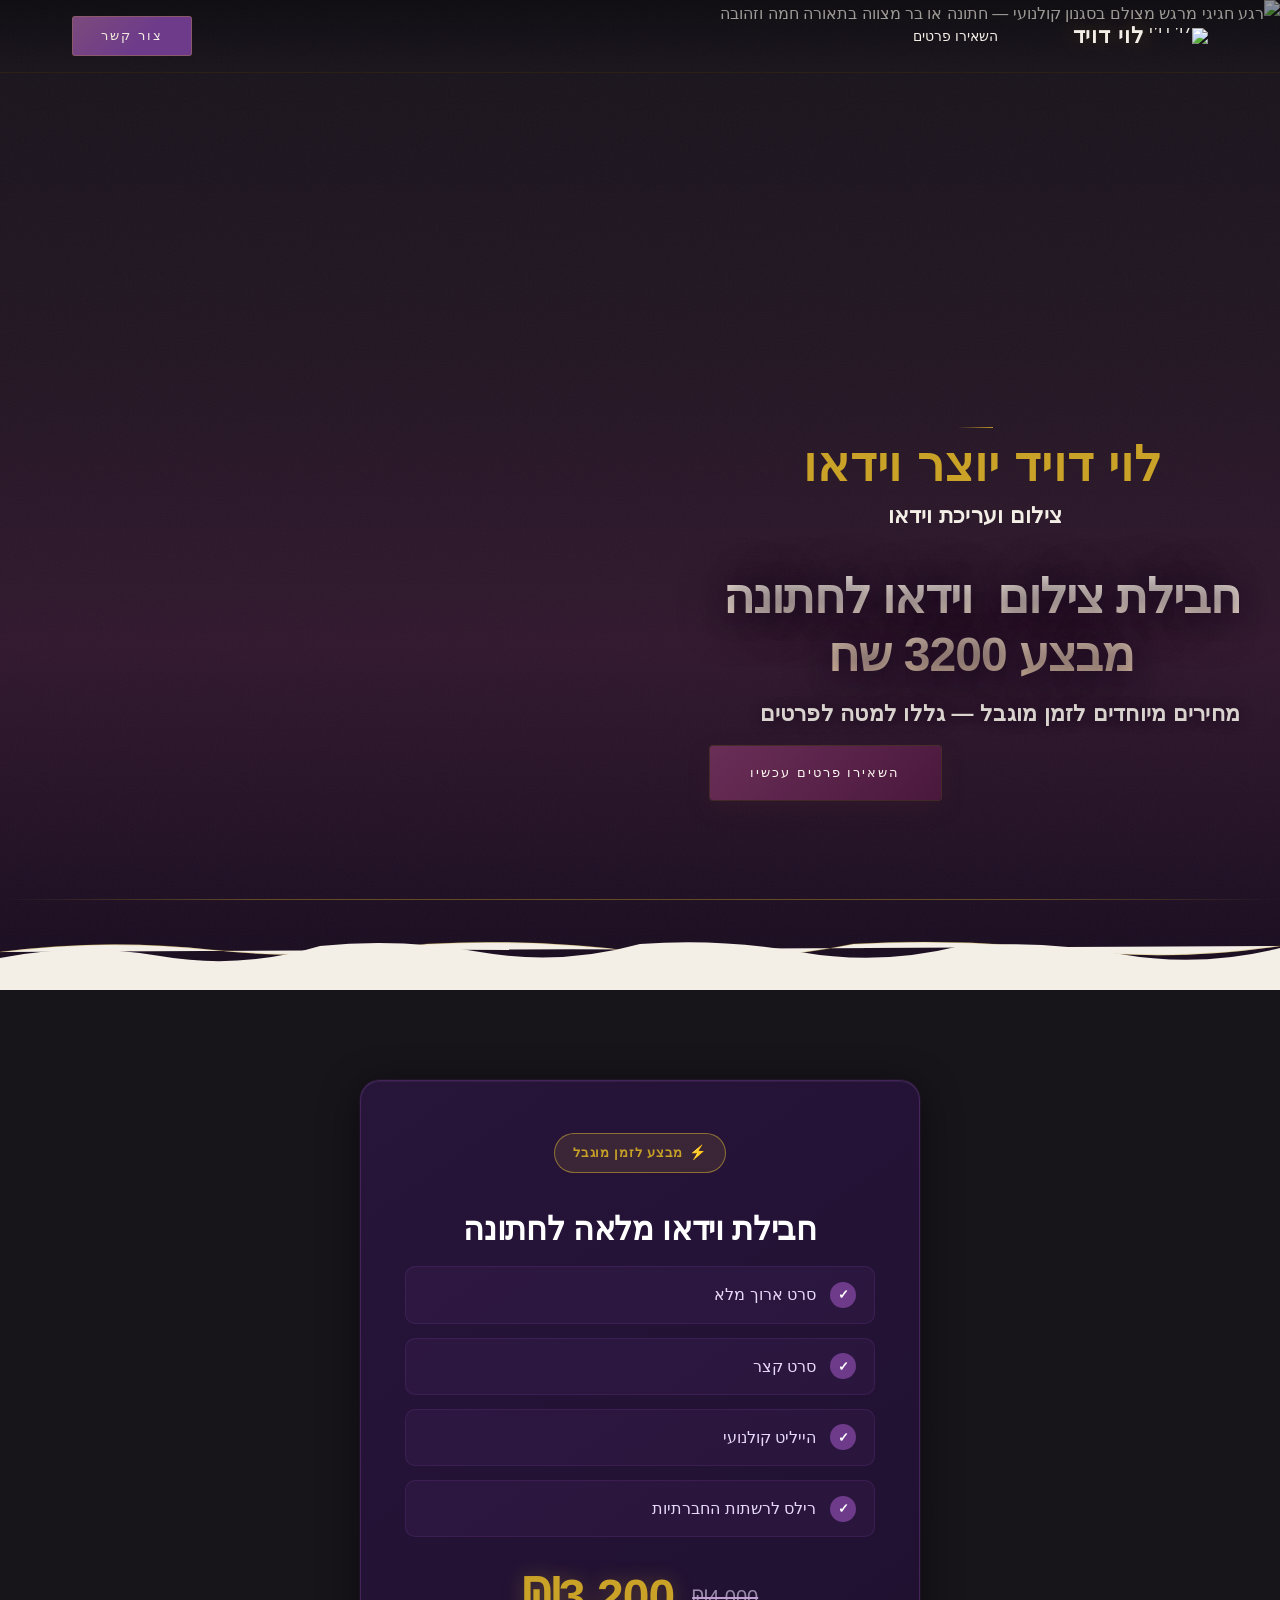
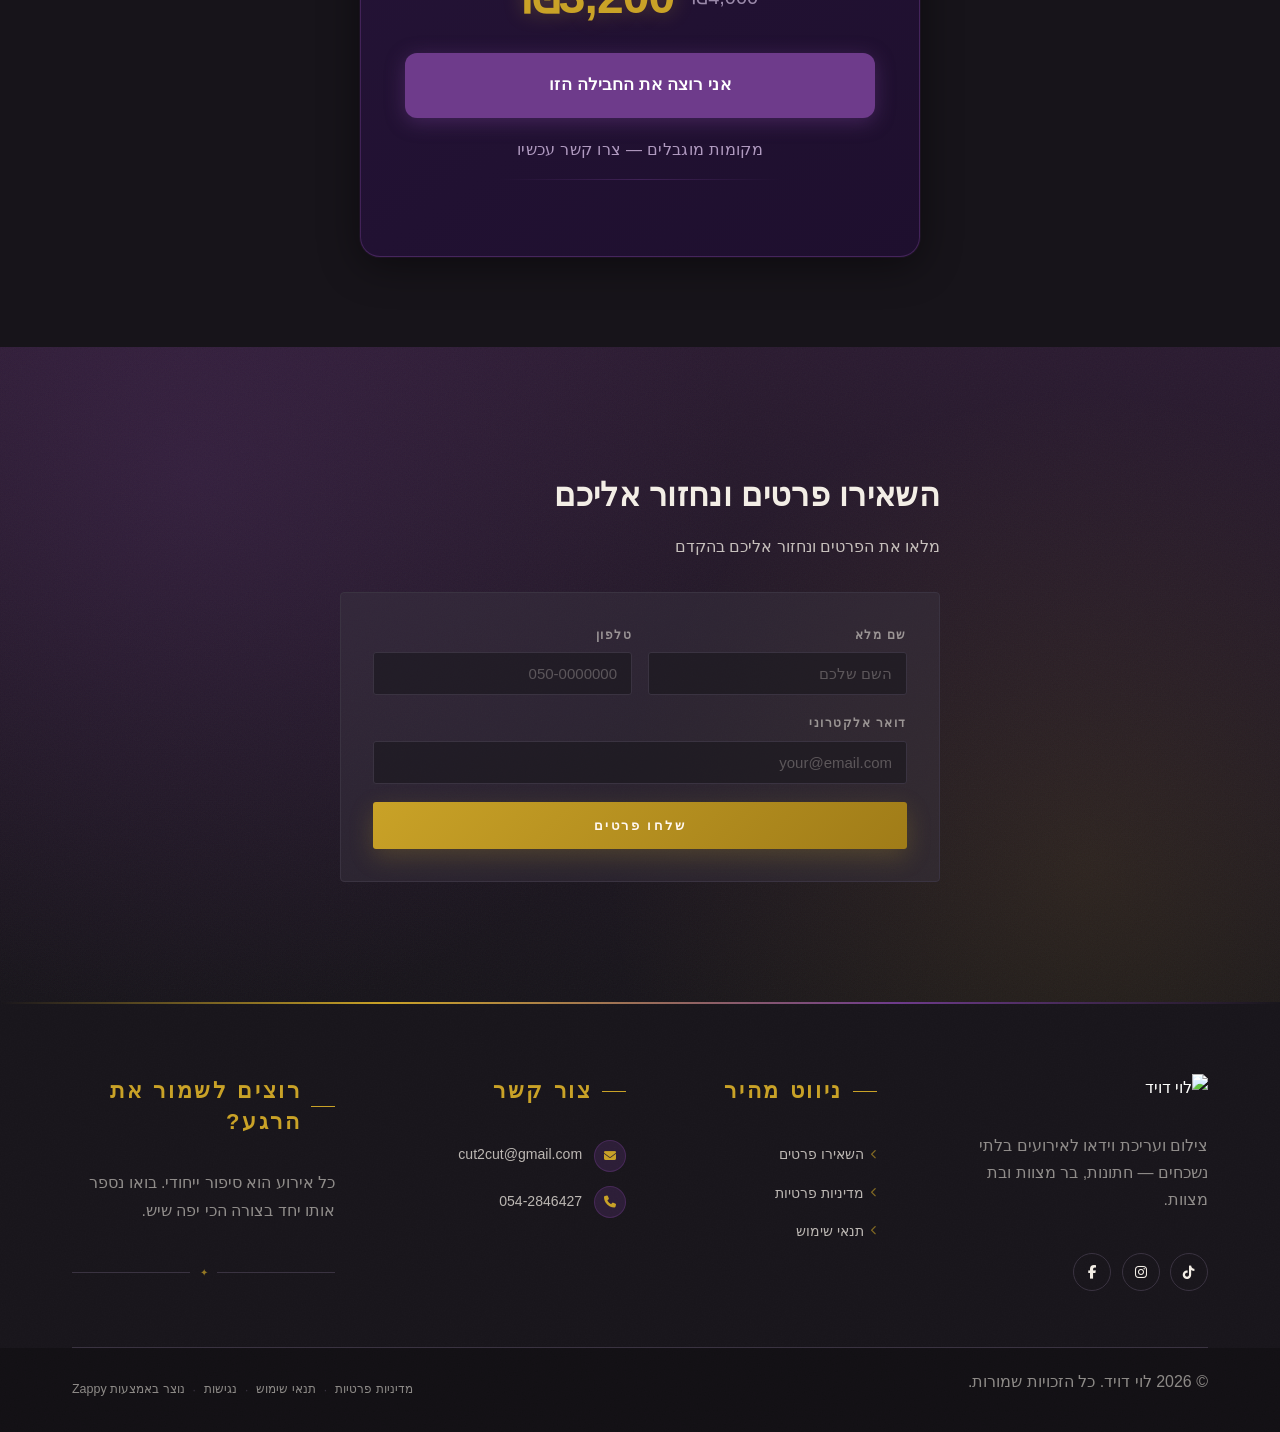
==== commit ff433ef3: "Background sync: Progressive GitHub Sync" ====
--- a/public/index.html
+++ b/public/index.html
@@ -1 +1 @@
-<!doctype html><html dir="rtl" lang="he"><head><meta charset="UTF-8"><meta content="width=device-width,initial-scale=1" name="viewport"><meta content="index, follow" name="robots"><title>עריכת וידאו לאירועים — לוי דויד</title><meta content="Levi David is a professional videographer and video editor specializing in capturing life&#39;s most meaningful celebrations — weddings, bar mitzvahs, and bat mitzv" name="description"><meta content="עריכת וידאו לאירועים, צילום וידאו לחתונות, צלם וידאו לחתונה, סרט חתונה מקצועי" name="keywords"><link href="/assets/favicon.ico" rel="icon" type="image/x-icon"><link href="/assets/favicon-16x16.png" rel="icon" type="image/png" sizes="16x16"><link href="/assets/favicon-32x32.png" rel="icon" type="image/png" sizes="32x32"><link href="/assets/favicon-48x48.png" rel="icon" type="image/png" sizes="48x48"><link href="/assets/favicon-192x192.png" rel="icon" type="image/png" sizes="192x192"><link href="/assets/favicon-512x512.png" rel="icon" type="image/png" sizes="512x512"><link href="/assets/apple-touch-icon.png" rel="apple-touch-icon"><script>!function(){"use strict";var t="9a2d439f-7d3d-4b31-bd14-582490331c09",e="https://api.zappy5.com/api/analytics/track",a=18e5,n=2592e6,o=!0,i=!0,r=!0;var s=function(){var e="zappy_visitor_"+t,a=null;try{if(a=localStorage.getItem(e)){var o=JSON.parse(a),i=Date.now();if(i-o.created<n)return o.lastSeen=i,localStorage.setItem(e,JSON.stringify(o)),o.id}}catch(t){console.warn("Zappy Analytics: LocalStorage not available")}var r="zv_"+Date.now()+"_"+Math.random().toString(36).substr(2,9);try{localStorage.setItem(e,JSON.stringify({id:r,created:Date.now(),lastSeen:Date.now()}))}catch(t){}return r}(),c=function(){var e="zappy_session_"+t,n=null;try{if(n=sessionStorage.getItem(e)){var o=JSON.parse(n),i=Date.now();if(i-o.timestamp<a)return o.timestamp=i,sessionStorage.setItem(e,JSON.stringify(o)),o.id}}catch(t){console.warn("Zappy Analytics: SessionStorage not available")}var r="zs_"+Date.now()+"_"+Math.random().toString(36).substr(2,9);try{sessionStorage.setItem(e,JSON.stringify({id:r,timestamp:Date.now()}))}catch(t){}return r}();function l(a,n){n=n||{};var o={website_id:t,event_type:a,page_path:window.location.pathname,referrer:document.referrer||"direct",visitor_id:s,session_id:c,metadata:n};if(navigator.sendBeacon){var i=new Blob([JSON.stringify(o)],{type:"application/json"});navigator.sendBeacon(e,i)}else fetch(e,{method:"POST",headers:{"Content-Type":"application/json"},body:JSON.stringify(o),keepalive:!0}).catch(function(t){console.warn("Zappy Analytics: Failed to track event",t)})}o&&l("pageview",{title:document.title,url:window.location.href}),i&&document.addEventListener("click",function(t){var e=t.target;if("BUTTON"===e.tagName||e.closest("button")){var a="BUTTON"===e.tagName?e:e.closest("button");l("click",{element:"button",text:a.textContent.trim().substring(0,100),id:a.id||null,class:a.className||null})}else if("A"===e.tagName||e.closest("a")){var n="A"===e.tagName?e:e.closest("a");l("navigation",{element:"link",text:n.textContent.trim().substring(0,100),href:n.href,external:n.hostname!==window.location.hostname})}},!0),r&&document.addEventListener("submit",function(t){var e=t.target;l("form_submit",{form_id:e.id||null,form_name:e.name||null,form_action:e.action||null,form_method:e.method||"GET"})},!0);var d=Date.now();window.addEventListener("beforeunload",function(){l("page_unload",{time_on_page:Math.floor((Date.now()-d)/1e3),page_path:window.location.pathname})}),window.zappyAnalytics={track:l,getVisitorId:function(){return s},getSessionId:function(){return c}}}()</script><meta content="עריכת וידאו לאירועים — לוי דויד" property="og:title"><meta content="Levi David is a professional videographer and video editor specializing in capturing life's most meaningful celebrations — weddings, bar mitzvahs, and bat mitzv" property="og:description"><meta content="website" property="og:type"><meta content="he_IL" property="og:locale"><meta content="summary_large_image" name="twitter:card"><meta content="עריכת וידאו לאירועים — לוי דויד" name="twitter:title"><meta content="Levi David is a professional videographer and video editor specializing in capturing life's most meaningful celebrations — weddings, bar mitzvahs, and bat mitzv" name="twitter:description"><link href="https://cdnjs.cloudflare.com/ajax/libs/font-awesome/6.4.0/css/all.min.css" rel="stylesheet"><link href="/assets/favicon.ico" rel="icon" type="image/x-icon"><link href="/assets/favicon-16x16.png" rel="icon" type="image/png" sizes="16x16"><link href="/assets/favicon-32x32.png" rel="icon" type="image/png" sizes="32x32"><link href="/assets/favicon-48x48.png" rel="icon" type="image/png" sizes="48x48"><link href="/assets/favicon-192x192.png" rel="icon" type="image/png" sizes="192x192"><link href="/assets/favicon-512x512.png" rel="icon" type="image/png" sizes="512x512"><link href="/assets/apple-touch-icon.png" rel="apple-touch-icon"><link href="https://cdn.jsdelivr.net/npm/vanilla-cookieconsent@3/dist/cookieconsent.css" rel="stylesheet"><script src="https://cdn.jsdelivr.net/npm/vanilla-cookieconsent@3/dist/cookieconsent.umd.js"></script><script src="https://cdn.jsdelivr.net/gh/mickidum/acc_toolbar/acctoolbar/acctoolbar.min.js"></script><link href="/styles.css" rel="stylesheet"><style id="zappy-dropdown-submenu-styles">#navMenu li:has(.sub-menu),.nav-menu li:has(.sub-menu),.navbar li:has(.sub-menu),nav li:has(.sub-menu){position:relative}#navMenu .sub-menu,.nav-menu .sub-menu,.navbar .sub-menu,nav .sub-menu{display:block!important;position:absolute!important;top:100%;left:0;min-width:220px;background:#fff;border-radius:8px;box-shadow:0 8px 25px rgba(0,0,0,.15);padding:8px 0;opacity:0;visibility:hidden;transform:translateY(10px);transition:all .3s ease;z-index:1000;list-style:none;pointer-events:none}#navMenu li:hover>.sub-menu,.nav-menu li:hover>.sub-menu,.navbar li:hover>.sub-menu,nav li:hover>.sub-menu{opacity:1!important;visibility:visible!important;transform:translateY(0)!important;pointer-events:auto!important}.sub-menu li{list-style:none;margin:0;padding:0}.sub-menu a{display:block!important;padding:10px 16px!important;color:var(--text-dark,#333)!important;font-weight:500;text-decoration:none;white-space:nowrap;transition:background-color .2s}.sub-menu a:hover{background-color:#f5f5f5}[dir=rtl] .nav-menu .sub-menu,[dir=rtl] .navbar .sub-menu,[dir=rtl] nav .sub-menu,html[lang=ar] .nav-menu .sub-menu,html[lang=ar] .navbar .sub-menu,html[lang=ar] nav .sub-menu,html[lang=he] .nav-menu .sub-menu,html[lang=he] .navbar .sub-menu,html[lang=he] nav .sub-menu{left:auto!important;right:0!important}.sub-menu:empty,.sub-menu:not(:has(li)),.sub-menu:not(:has(li:not(.zappy-hidden-menu-item))){display:none!important;opacity:0!important;visibility:hidden!important;pointer-events:none!important}li:has(.menu-group-title):hover>.sub-menu{opacity:1!important;visibility:visible!important;transform:translateY(0)!important;pointer-events:auto!important}#navMenu>li>.menu-group-title,.nav-menu>li>.menu-group-title{display:inline-block;padding:.5rem 1rem;cursor:default;user-select:none}@media (max-width:768px){#navMenu .sub-menu,.nav-menu .sub-menu,.navbar .sub-menu,nav .sub-menu{position:static!important;transform:none!important;box-shadow:none!important;background:0 0!important;max-height:0;overflow:hidden;opacity:0;visibility:hidden;transition:max-height .3s ease,opacity .3s ease;padding:0!important;border-radius:0!important}.sub-menu.mobile-expanded{max-height:500px!important;opacity:1!important;visibility:visible!important;padding:8px 0 8px 16px!important}[dir=rtl] .sub-menu.mobile-expanded,html[lang=he] .sub-menu.mobile-expanded{padding:8px 16px 8px 0!important}#navMenu li:hover>.sub-menu,.nav-menu li:hover>.sub-menu,.navbar li:hover>.sub-menu,nav li:hover>.sub-menu{opacity:0;visibility:hidden;pointer-events:none}#navMenu li>.sub-menu.mobile-expanded,.nav-menu li>.sub-menu.mobile-expanded,.navbar li>.sub-menu.mobile-expanded,nav li>.sub-menu.mobile-expanded{opacity:1!important;visibility:visible!important;pointer-events:auto!important}#navMenu li:has(.sub-menu),.nav-menu li:has(.sub-menu),.navbar li:has(.sub-menu),nav li:has(.sub-menu){display:flex!important;flex-wrap:wrap!important;align-items:center!important;position:relative!important;min-height:44px!important}#navMenu li:has(.sub-menu)>a,.nav-menu li:has(.sub-menu)>a,.navbar li:has(.sub-menu)>a,nav li:has(.sub-menu)>a{flex:1!important;min-width:0!important}#navMenu li:has(.sub-menu)>.menu-group-title,.nav-menu li:has(.sub-menu)>.menu-group-title,.navbar li:has(.sub-menu)>.menu-group-title,nav li:has(.sub-menu)>.menu-group-title{flex:1!important;min-width:0!important;padding:0!important;line-height:inherit!important}#navMenu li:has(.sub-menu)>.sub-menu,.nav-menu li:has(.sub-menu)>.sub-menu,.navbar li:has(.sub-menu)>.sub-menu,nav li:has(.sub-menu)>.sub-menu{flex-basis:100%!important;width:100%!important}#navMenu li:has(.sub-menu)>a [class*=arrow],#navMenu li:has(.sub-menu)>a [class*=chevron],.nav-menu li:has(.sub-menu)>a .fa-angle-down,.nav-menu li:has(.sub-menu)>a .fa-chevron-down,.nav-menu li:has(.sub-menu)>a [class*=arrow],.nav-menu li:has(.sub-menu)>a [class*=chevron],nav li:has(.sub-menu)>a [class*=arrow],nav li:has(.sub-menu)>a [class*=chevron]{display:none!important;visibility:hidden!important}.mobile-submenu-toggle{display:flex!important;align-items:center!important;justify-content:center!important;width:44px!important;height:auto!important;background:0 0!important;border:none!important;cursor:pointer!important;color:var(--text-light)!important;position:static!important;flex-shrink:0!important;align-self:stretch!important;z-index:2!important;padding:0!important;margin:0!important}.mobile-submenu-toggle::after{content:''!important;width:0!important;height:0!important;border-left:6px solid transparent!important;border-right:6px solid transparent!important;border-top:7px solid currentColor!important;transition:transform .3s ease!important}.mobile-submenu-toggle.expanded::after{transform:rotate(180deg)!important}.sub-menu a{padding:10px 0!important;display:block!important;color:var(--text-light)!important}.navbar .sub-menu li a,.zappy-products-dropdown .sub-menu a,nav.navbar .sub-menu li a{color:var(--text-light)!important}}@media (min-width:769px){.mobile-submenu-toggle{display:none!important}}</style><style id="mobile-lang-menu-deployed-css">@media (max-width:768px){.lang-switcher,.nav-container .lang-switcher,.nav-cta-container .lang-switcher,.nav-ecommerce-icons .lang-switcher,.nav-icons-left .lang-switcher,.navbar .lang-switcher,.navbar .nav-cta-container .lang-switcher{display:none!important}.mobile-lang-menu{width:100%;border-top:1px solid rgba(128,128,128,.2);padding:8px 0 0 0;margin-top:8px}.mobile-lang-toggle{display:flex!important;align-items:center;justify-content:space-between;width:100%;padding:12px 16px;background:0 0;border:none;cursor:pointer;font-size:15px;color:inherit;font-family:inherit}.mobile-lang-toggle::after{content:'';display:inline-block;width:8px;height:8px;border-right:2px solid currentColor;border-bottom:2px solid currentColor;transform:rotate(45deg);transition:transform .3s ease;margin-left:8px}.mobile-lang-toggle.expanded::after{transform:rotate(-135deg)}.mobile-lang-options{max-height:0;overflow:hidden;transition:max-height .3s ease}.mobile-lang-options.expanded{max-height:300px}.mobile-lang-option{display:flex!important;align-items:center;gap:10px;padding:10px 24px;text-decoration:none;color:inherit;font-size:14px;font-family:inherit}.mobile-lang-option:hover{background:rgba(128,128,128,.1)}.mobile-lang-option.active{font-weight:600;opacity:.7;pointer-events:none}.mobile-lang-option img{width:20px;height:20px;border-radius:50%}}@media (min-width:769px){.mobile-lang-menu{display:none!important}}</style><style id="zappy-widget-visibility">#mic-access-tool-box,#mic-access-tool-general-button,#mic-init-access-tool #mic-access-tool-box,#mic-init-access-tool #mic-access-tool-general-button,#mic-init-access-tool .mic-access-tool-general-button,._access-icon,._access-menu,.mic-access-tool-box,.mic-access-tool-general-button,div[id*=mic-access-tool-box]{display:none!important;visibility:hidden!important;opacity:0!important;pointer-events:none!important}</style></head><body><nav class="navbar" dir="rtl"><button class="mobile-toggle" aria-label="Menu" id="mobileToggle"><svg viewBox="0 0 24 24" fill="none" height="24" width="24" class="hamburger-icon"><path d="M3 12h18M3 6h18M3 18h18" stroke="currentColor" stroke-width="2" stroke-linecap="round"></path></svg><svg viewBox="0 0 24 24" fill="none" height="24" width="24" class="close-icon" style="display:none"><path d="M18 6L6 18M6 6l12 12" stroke="currentColor" stroke-width="2" stroke-linecap="round"></path></svg></button><button class="phone-header-btn" aria-label="Call" data-phone="0542846427"><svg viewBox="0 0 24 24" fill="currentColor" height="20" width="20"><path d="M22 16.92v3a2 2 0 0 1-2.18 2 19.79 19.79 0 0 1-8.63-3.07 19.5 19.5 0 0 1-6-6 19.79 19.79 0 0 1-3.07-8.67A2 2 0 0 1 4.11 2h3a2 2 0 0 1 2 1.72 12.84 12.84 0 0 0 .7 2.81 2 2 0 0 1-.45 2.11L8.09 9.91a16 16 0 0 0 6 6l1.27-1.27a2 2 0 0 1 2.11-.45 12.84 12.84 0 0 0 2.81.7A2 2 0 0 1 22 16.92z"></path></svg></button><div class="nav-container"><div class="nav-right-group"><div class="nav-brand"><a href="/" class="logo-link"><img alt="לוי דויד" src="/assets/logo.webp" class="logo"></a></div><ul class="nav-menu" id="navMenu"><li><a href="#contact">השאירו פרטים</a></li></ul></div><div class="nav-cta-container"><a href="#contact" class="nav-cta-btn">צור קשר</a></div></div></nav><script>window.addEventListener("load",function(){const e=document.querySelector(".navbar, nav, header");if(!e)return void console.log("[Navbar] Navbar element not found");let t=document.getElementById("mobileToggle")||document.querySelector(".mobile-toggle")||document.querySelector(".hamburger")||document.querySelector(".hamburger-menu")||document.querySelector(".menu-toggle")||document.querySelector(".burger-menu")||document.querySelector('[aria-label="Menu"]')||document.querySelector('[aria-label="תפריט"]');const o=document.querySelector(".phone-header-btn"),n=window.getComputedStyle(e);let r=n.backgroundColor;if(console.log("[Navbar] Initial navbar background:",r),"transparent"===r||"rgba(0, 0, 0, 0)"===r||r.startsWith("rgba")&&r.includes(", 0)")){const e=n.backgroundImage;if(e&&"none"!==e)console.log("[Navbar] Navbar has background image/gradient, using dark text"),r="rgb(240, 240, 240)";else{const e=window.getComputedStyle(document.body).backgroundColor;console.log("[Navbar] Navbar transparent, using body background:",e),r=e}}const i=r.match(/\d+/g);if(i&&i.length>=3){const e=(.299*parseInt(i[0])+.587*parseInt(i[1])+.114*parseInt(i[2]))/255;console.log("[Navbar] Mobile button colors preserved from Claude CSS (luminance:",e.toFixed(2)+")");const n=document.createElement("style");n.id="zappy-mobile-nav-fix";document.documentElement.lang;document.documentElement.dir,n.textContent='\n        /* Hide mobile buttons on desktop, show only on mobile */\n        @media (min-width: 769px) {\n          .mobile-toggle,\n          .phone-header-btn {\n            display: none !important;\n          }\n        }\n        \n        /* Show and position mobile buttons correctly on mobile */\n        @media (max-width: 768px) {\n          .mobile-toggle,\n          .phone-header-btn {\n            position: absolute !important;\n            top: 50% !important;\n            transform: translateY(-50%) !important;\n            z-index: 1001 !important;\n            display: flex !important;\n            align-items: center !important;\n            justify-content: center !important;\n            width: 36px !important;\n            height: 36px !important;\n            border-radius: 50% !important;\n            border: none !important;\n            cursor: pointer !important;\n            padding: 6px !important;\n            background: none !important;\n            color: var(--nav-text, var(--text-light)) !important;\n          }\n          \n          /* LTR positioning (default): hamburger LEFT, phone RIGHT */\n          html:not([dir="rtl"]):not([lang="he"]):not([lang="ar"]) .mobile-toggle,\n          html[dir="ltr"] .mobile-toggle {\n            left: 12px !important;\n            right: auto !important;\n          }\n          html:not([dir="rtl"]):not([lang="he"]):not([lang="ar"]) .phone-header-btn,\n          html[dir="ltr"] .phone-header-btn {\n            right: 12px !important;\n            left: auto !important;\n          }\n          \n          /* RTL positioning: hamburger RIGHT, phone LEFT */\n          html[dir="rtl"] .mobile-toggle,\n          html[lang="he"] .mobile-toggle,\n          html[lang="ar"] .mobile-toggle {\n            right: 12px !important;\n            left: auto !important;\n          }\n          html[dir="rtl"] .phone-header-btn,\n          html[lang="he"] .phone-header-btn,\n          html[lang="ar"] .phone-header-btn {\n            left: 12px !important;\n            right: auto !important;\n          }\n          \n          /* CRITICAL: Ensure nav-container has min-height on mobile */\n          /* All children are positioned absolutely/fixed on mobile, so height:auto collapses to 0 */\n          .nav-container {\n            min-height: 70px !important;\n            position: relative !important;\n          }\n          \n          /* Ensure SVG icons are properly sized and inherit color */\n          .mobile-toggle svg,\n          .phone-header-btn svg {\n            width: 24px !important;\n            height: 24px !important;\n            /* Don\'t force display - let JavaScript control hamburger/close toggle */\n          }\n          \n          /* Reset nav-cta-container on mobile - remove desktop box-shadow/padding */\n          /* that creates a visible ghost box when CTA button is hidden */\n          .nav-cta-container {\n            box-shadow: none !important;\n            padding: 0 !important;\n          }\n          \n          /* Hide nav-cta-container entirely on mobile when there\'s no lang-switcher */\n          /* (only the CTA button is inside, and it\'s hidden on mobile) */\n          .nav-cta-container:not(:has(.lang-switcher)) {\n            display: none !important;\n          }\n          \n          /* CRITICAL: Prevent hero image fade gradient from bleeding over headline text */\n          /* The .image-fade-gradient has bottom: -30px (extends below parent) */\n          /* On mobile stacked layout, this overlaps the h1 text below the image */\n          .hero-image-column {\n            overflow: hidden !important;\n          }\n          .image-fade-gradient {\n            bottom: 0 !important;\n          }\n          \n          /* Hide desktop language switcher on mobile - hamburger menu handles it */\n          /* High specificity to override stored CSS */\n          .lang-switcher,\n          .nav-cta-container .lang-switcher,\n          .nav-container .lang-switcher,\n          .navbar .lang-switcher,\n          .navbar .nav-cta-container .lang-switcher {\n            display: none !important;\n          }\n        }\n      ';const r=document.getElementById("zappy-mobile-nav-fix");r&&r.remove(),document.head.appendChild(n),console.log("[Navbar] Critical CSS injected for mobile nav positioning");const l=window.innerWidth<=768;if(t){const e=t.querySelector(".hamburger-icon"),o=t.querySelector(".close-icon");e&&(e.style.setProperty("width","24px","important"),e.style.setProperty("height","24px","important"),e.style.setProperty("display","block","important")),o&&(o.style.setProperty("width","24px","important"),o.style.setProperty("height","24px","important"),o.style.setProperty("display","none","important")),l?(t.style.setProperty("position","absolute","important"),t.style.setProperty("top","50%","important"),t.style.setProperty("transform","translateY(-50%)","important"),t.style.setProperty("z-index","1001","important"),t.style.removeProperty("left"),t.style.removeProperty("right"),console.log("[Navbar] Mobile toggle positioning applied (mobile viewport)")):(t.style.removeProperty("position"),t.style.removeProperty("top"),t.style.removeProperty("transform"),t.style.removeProperty("z-index"),t.style.removeProperty("left"),t.style.removeProperty("right"),console.log("[Navbar] Desktop viewport - cleared mobile toggle inline positioning"))}if(o){const e=o.querySelector("svg");e&&(e.style.width="24px",e.style.height="24px",e.setAttribute("width","24"),e.setAttribute("height","24")),l?(o.style.setProperty("position","absolute","important"),o.style.setProperty("top","50%","important"),o.style.setProperty("transform","translateY(-50%)","important"),o.style.setProperty("z-index","1001","important"),o.style.removeProperty("left"),o.style.removeProperty("right"),console.log("[Navbar] Phone button positioning applied (mobile viewport)")):(o.style.removeProperty("position"),o.style.removeProperty("top"),o.style.removeProperty("transform"),o.style.removeProperty("z-index"),o.style.removeProperty("left"),o.style.removeProperty("right"),console.log("[Navbar] Desktop viewport - cleared phone button inline positioning"))}}else console.log("[Navbar] Could not parse background color:",r);t=document.getElementById("mobileToggle")||document.querySelector(".mobile-toggle")||document.querySelector(".hamburger")||document.querySelector(".hamburger-menu")||document.querySelector(".menu-toggle")||document.querySelector(".burger-menu")||document.querySelector('[aria-label="Menu"]')||document.querySelector('[aria-label="תפריט"]');const l=document.getElementById("navMenu")||document.querySelector(".nav-menu")||document.querySelector(".nav-links")||document.querySelector("nav ul:not(.submenu)");if(!t||!l)return void console.log("[Navbar] Mobile toggle or menu not found:",{toggle:!!t,menu:!!l});l.id||(l.id="navMenu"),console.log("[Navbar] Initializing mobile menu...");const a=t.cloneNode(!0);t.parentNode.replaceChild(a,t),a.addEventListener("click",function(e){e.preventDefault(),e.stopPropagation();const t=this.querySelector(".hamburger-icon"),o=this.querySelector(".close-icon");l.classList.contains("active")?(l.classList.remove("active"),t&&t.style.setProperty("display","block","important"),o&&o.style.setProperty("display","none","important"),document.body.style.overflow="",console.log("[Navbar] Menu closed")):(l.classList.add("active"),t&&t.style.setProperty("display","none","important"),o&&o.style.setProperty("display","block","important"),document.body.style.overflow="hidden",console.log("[Navbar] Menu opened"))}),l.querySelectorAll("a").forEach(function(e){e.addEventListener("click",function(){if("#"===this.getAttribute("href"))return;const e=a.querySelector(".hamburger-icon"),t=a.querySelector(".close-icon");l.classList.remove("active"),e&&e.style.setProperty("display","block","important"),t&&t.style.setProperty("display","none","important"),document.body.style.overflow="",console.log("[Navbar] Menu closed (link clicked)")})});var s=l.querySelectorAll(".dropdown-toggle");s.forEach(function(e){e.addEventListener("click",function(e){e.preventDefault(),e.stopPropagation();var t=this.closest(".nav-dropdown");t&&(t.parentNode.querySelectorAll(".nav-dropdown.open").forEach(function(e){e!==t&&e.classList.remove("open")}),t.classList.toggle("open"),console.log("[Navbar] Dropdown toggled:",t.classList.contains("open")?"open":"closed"))})}),document.addEventListener("click",function(e){e.target.closest(".nav-dropdown")||document.querySelectorAll(".nav-dropdown.open").forEach(function(e){e.classList.remove("open")})}),console.log("[Navbar] Dropdown handlers initialized for "+s.length+" dropdowns"),o&&o.addEventListener("click",function(){const e=document.querySelectorAll('a[href^="tel:"]'),t=e.length>0?e[0].getAttribute("href").replace("tel:",""):"0542846427";window.location.href="tel:"+t,console.log("[Navbar] Phone button clicked")}),console.log("[Navbar] Mobile menu initialized successfully");const p=function(){const e=document.querySelector(".whatsapp-float");e&&(window.innerWidth>=769?(e.style.setProperty("display","none","important"),e.style.setProperty("visibility","hidden","important"),e.style.setProperty("opacity","0","important"),e.style.setProperty("pointer-events","none","important"),console.log("[WhatsApp] Button hidden on desktop")):(e.style.removeProperty("display"),e.style.removeProperty("visibility"),e.style.removeProperty("opacity"),e.style.removeProperty("pointer-events"),console.log("[WhatsApp] Button visible on mobile")))};let c;p(),window.addEventListener("resize",function(){clearTimeout(c),c=setTimeout(p,100)})})</script><main><section class="index-hero-section" data-layout-spec="בית-hero" dir="rtl" id="hero" data-hero-type="fullscreen-scrim"><div class="index-hero-bg"><img alt="רגע חגיגי מרגש מצולם בסגנון קולנועי — חתונה או בר מצווה בתאורה חמה וזהובה" src="/assets/site-index-hero-image-1-1775564355851-dmo7j5.webp?v=1775564355851" data-context="Cinematic full-bleed wedding or bar mitzvah celebration moment captured by a professional videographer: a bride and groom sharing an emotional first dance under warm string lights and candles, or a joyful bar mitzvah boy being lifted on a chair surrounded by dancing family members. Warm golden practical lighting, bokeh background, motion blur suggesting energy and joy, rich plum and amber tones, film grain aesthetic, deeply emotional and cinematic mood." data-element-id="img-1775564366831-o7va96pm1" data-element-type="image" data-hero-background="true" data-hero-bg="true" data-placeholder="index-hero-image-1" height="1080" width="1920"></div><div class="index-hero-scrim" aria-hidden="true"></div><div class="index-hero-grain" aria-hidden="true"></div><div class="index-hero-content-wrap"><div class="index-hero-content"><div class="index-hero-eyebrow" style="justify-content:center;width:100%;text-align:center"><span class="index-hero-eyebrow-line" aria-hidden="true"></span><span class="index-hero-eyebrow-text">לוי דויד יוצר וידאו&nbsp;<br><h3 style="color:#F3EEE6">צילום ועריכת וידאו</h3></span></div><h1 class="index-hero-headline" style="text-align:center">חבילת צילום&nbsp; וידאו לחתונה&nbsp;<br>מבצע 3200 שח&nbsp;</h1><h3 class="index-hero-subtitle">מחירים מיוחדים לזמן מוגבל — גללו למטה לפרטים</h3><div class="index-hero-ctas"><a href="#contact" class="index-hero-btn-primary" data-element-id="btn-1775564366827-crbhx8h9c" data-element-type="button" data-native-element="true">השאירו פרטים עכשיו</a></div></div></div><div class="index-hero-gold-rule" aria-hidden="true"></div><div class="index-hero-divider-wrapper"><svg viewBox="0 0 1440 90" aria-hidden="true" data-no-icon-edit="true" preserveAspectRatio="none" xmlns="http://www.w3.org/2000/svg"><path d="M0,52 Q120,38 240,50 T480,44 Q600,38 720,52 T960,44 Q1080,38 1200,50 T1440,46" stroke="rgba(201,162,39,0.32)" stroke-width="1" fill="var(--bg-light)"></path><path d="M0,90 L0,58 Q90,42 180,56 T360,46 Q450,38 540,52 T720,44 Q810,38 900,52 T1080,46 Q1170,40 1260,54 T1440,48 L1440,90 Z" fill="var(--bg-light)"></path></svg></div></section><section class="promo-wedding-pkg" aria-labelledby="promo-pkg-title"><div class="promo-pkg-container"><div class="promo-pkg-card" aria-label="חבילת מבצע לצילום וידאו לחתונה" role="region"><div class="promo-pkg-badge" aria-label="מבצע לזמן מוגבל"><span class="promo-pkg-badge-icon" aria-hidden="true">⚡</span>מבצע לזמן מוגבל</div><h2 class="promo-pkg-title" id="promo-pkg-title">חבילת וידאו מלאה לחתונה</h2><ul class="promo-pkg-features" aria-label="מה כלול בחבילה"><li class="promo-pkg-feature-item"><span class="promo-pkg-check" aria-hidden="true">✓</span><span>סרט ארוך מלא</span></li><li class="promo-pkg-feature-item"><span class="promo-pkg-check" aria-hidden="true">✓</span><span>סרט קצר</span></li><li class="promo-pkg-feature-item"><span class="promo-pkg-check" aria-hidden="true">✓</span><span>הייליט קולנועי</span></li><li class="promo-pkg-feature-item"><span class="promo-pkg-check" aria-hidden="true">✓</span><span>רילס לרשתות החברתיות</span></li></ul><div class="promo-pkg-pricing" aria-label="מחיר"><span class="promo-pkg-old-price" aria-label="מחיר מקורי 4000 שקל"><s>₪4,000</s></span><span class="promo-pkg-new-price" aria-label="מחיר מבצע 3200 שקל">₪3,200</span></div><a href="#contact" class="promo-pkg-cta" aria-label="לחצו לקבלת חבילת הוידאו לחתונה">אני רוצה את החבילה הזו</a><p class="promo-pkg-note" aria-live="polite">מקומות מוגבלים — צרו קשר עכשיו</p></div></div></section><section class="index-contact-section" data-layout-spec="בית-contact" dir="rtl" id="contact"><div class="contact-grain-overlay" aria-hidden="true"></div><div class="contact-container" style="max-width:600px;margin:0 auto;display:block"><div style="text-align:center;margin-bottom:32px"><h2 class="contact-heading">השאירו פרטים ונחזור אליכם</h2><p class="contact-lead">מלאו את הפרטים ונחזור אליכם בהקדם</p></div><form class="contact-form contact-main-form" novalidate=""><div class="form-row"><div class="form-group"><label for="contact-name">שם מלא</label><input autocomplete="name" id="contact-name" name="name" placeholder="השם שלכם" required="" type="text"></div><div class="form-group"><label for="contact-phone">טלפון</label><input autocomplete="tel" id="contact-phone" name="phone" placeholder="050-0000000" required="" type="tel"></div></div><div class="form-group"><label for="contact-email">דואר אלקטרוני</label><input autocomplete="email" id="contact-email" name="email" placeholder="your@email.com" required="" type="email"></div><button class="btn-primary contact-submit-btn" type="submit">שלחו פרטים</button></form></div></section></main><footer class="site-footer" dir="rtl"><div class="footer-grain"></div><div class="footer-top-accent"></div><div class="footer-container"><div class="footer-grid"><div class="footer-col footer-col--brand"><div class="footer-logo-wrap"><img alt="לוי דויד" src="/assets/logo.webp" class="logo" data-zappy-footer-image="true"></div><p class="footer-tagline">צילום ועריכת וידאו לאירועים בלתי נשכחים — חתונות, בר מצוות ובת מצוות.</p><div class="footer-social"><a href="[facebook_handle]" class="social-link" aria-label="Facebook"><i class="fab fa-facebook-f"></i></a><a href="[instagram_handle]" class="social-link" aria-label="Instagram"><i class="fab fa-instagram"></i></a><a href="[whatsapp_handle]" class="social-link" aria-label="WhatsApp"><i class="fab fa-whatsapp"></i></a></div></div><div class="footer-col footer-col--nav"><h3 class="footer-heading"><span class="footer-heading-line"></span>ניווט מהיר</h3><ul class="footer-nav"><li><a href="#contact"><i class="fas fa-chevron-left nav-arrow"></i>השאירו פרטים</a></li><li><a href="/privacy"><i class="fas fa-chevron-left nav-arrow"></i>מדיניות פרטיות</a></li><li><a href="/terms"><i class="fas fa-chevron-left nav-arrow"></i>תנאי שימוש</a></li></ul></div><div class="footer-col footer-col--contact"><h3 class="footer-heading"><span class="footer-heading-line"></span>צור קשר</h3><ul class="footer-contact"><li><span class="contact-icon"><i class="fas fa-envelope" data-element-id="icon-1775565253076-kfuxnqsx7" data-element-type="icon" data-icon-type="fontawesome" style="cursor:pointer"></i></span><span class="contact-text">cut2cut@gmail.com</span></li><li><span class="contact-icon"><i class="fas fa-phone" data-element-id="icon-1775565253076-tq3sx4d2t" data-element-type="icon" data-icon-type="fontawesome" style="cursor:pointer"></i></span><span class="contact-text">054-2846427</span></li></ul></div><div class="footer-col footer-col--cta"><h3 class="footer-heading"><span class="footer-heading-line"></span>רוצים לשמור את הרגע?</h3><p class="footer-cta-text">כל אירוע הוא סיפור ייחודי. בואו נספר אותו יחד בצורה הכי יפה שיש.</p><div class="footer-ornament"><span class="ornament-line"></span><span class="ornament-diamond">✦</span><span class="ornament-line"></span></div></div></div></div><div class="footer-bottom"><div class="footer-container footer-bottom-inner"><p class="footer-copyright">© 2026 לוי דויד. כל הזכויות שמורות.</p><div class="footer-legal"><a href="/privacy">מדיניות פרטיות</a><span class="legal-sep">·</span><a href="/terms">תנאי שימוש</a><span class="legal-sep">·</span><a href="/accessibility">נגישות</a><span class="legal-sep">·</span><a href="https://zappy5.com" class="zappy-attribution" target="_blank">נוצר באמצעות Zappy</a></div></div></div></footer><a href="https://wa.me/[whatsapp_handle]" class="whatsapp-float" aria-label="WhatsApp"><i class="fab fa-whatsapp"></i></a><div data-integration="accessibility:toolbar"></div><script src="/script.js"></script><script id="zappy-mobile-submenu-script">!function(){function e(){if(window.innerWidth>768)return document.querySelectorAll(".mobile-submenu-toggle").forEach(function(e){e.remove()}),void document.querySelectorAll(".sub-menu.mobile-expanded").forEach(function(e){e.classList.remove("mobile-expanded")});document.querySelectorAll(".nav-menu li:has(.sub-menu), nav li:has(.sub-menu), .navbar li:has(.sub-menu), #navMenu li:has(.sub-menu)").forEach(function(e){if(!e.querySelector(".mobile-submenu-toggle")){var t=e.querySelector(".sub-menu"),n=e.querySelector(":scope > a");if(t&&n){var o=document.createElement("button");o.className="mobile-submenu-toggle",o.setAttribute("aria-label","Toggle submenu"),o.setAttribute("type","button"),n.insertAdjacentElement("afterend",o),o.addEventListener("click",function(e){e.preventDefault(),e.stopPropagation(),document.querySelectorAll(".sub-menu.mobile-expanded").forEach(function(e){if(e!==t){e.classList.remove("mobile-expanded");var n=e.parentElement.querySelector(".mobile-submenu-toggle");n&&n.classList.remove("expanded")}}),t.classList.toggle("mobile-expanded"),o.classList.toggle("expanded")})}}})}var t;"loading"===document.readyState?document.addEventListener("DOMContentLoaded",e):e(),window.addEventListener("resize",function(){clearTimeout(t),t=setTimeout(e,250)});var n=new MutationObserver(function(t){t.forEach(function(t){if("attributes"===t.type){var n=t.target;n.classList&&(n.classList.contains("active")||n.classList.contains("open"))&&setTimeout(e,100)}})});setTimeout(function(){document.querySelectorAll(".mobile-menu, .nav-menu, #navMenu, nav").forEach(function(e){n.observe(e,{attributes:!0,attributeFilter:["class","style"]})})},500)}()</script><script id="zappy-navbar-scroll-effect">!function(){var e=document.querySelector("nav.navbar,.navbar:not(.zappy-catalog-menu)"),t=document.querySelector(".zappy-catalog-menu,#zappy-catalog-menu");if(e){var r="rgba(243,238,230,0.85)",o=getComputedStyle(document.documentElement),a=o.getPropertyValue("--text-dark").trim()||"#1a1a1a",s=(o.getPropertyValue("--text-light").trim(),a);e.style.transition="background 0.3s ease,backdrop-filter 0.3s ease,-webkit-backdrop-filter 0.3s ease,box-shadow 0.3s ease",t&&(t.style.transition="background 0.3s ease,backdrop-filter 0.3s ease,-webkit-backdrop-filter 0.3s ease");var n="a,.navbar-brand,.navbar-brand a,.dropdown-toggle,.mobile-toggle,.phone-header-btn,.mobile-hamburger-btn,.mobile-close-btn,.mobile-submenu-toggle,.nav-link",l=["cart-link","login-link","nav-search-toggle","search-toggle"];window.addEventListener("scroll",f,{passive:!0}),window.addEventListener("resize",f,{passive:!0}),f();var i=document.querySelector('section[class*="hero"],[data-hero-type],main>section:first-child'),d=!1;if(i){var p=getComputedStyle(i),c=p.backgroundImage;if(c&&"none"!==c)if(-1!==c.indexOf("url(")){var b=p.backgroundColor.match(/\d+/g);d=!(b&&b.length>=3)||h(parseInt(b[0]),parseInt(b[1]),parseInt(b[2]))<.4}else if(-1!==c.indexOf("gradient")){var y=c.match(/rgba?\(\s*(\d+)\s*,\s*(\d+)\s*,\s*(\d+)/g);if(y&&y.length>0){for(var g=0,m=0;m<y.length;m++){var u=y[m].match(/\d+/g);g+=h(parseInt(u[0]),parseInt(u[1]),parseInt(u[2]))}d=g/y.length<.4}else d=!0}else d=!0;else{var k=p.backgroundColor.match(/\d+/g);k&&k.length>=3&&(d=h(parseInt(k[0]),parseInt(k[1]),parseInt(k[2]))<.4)}}d||(window.removeEventListener("scroll",f),window.removeEventListener("resize",f),e.classList.add("scrolled"),window.innerWidth>768&&(e.style.setProperty("--frosted-text",s),e.style.setProperty("background-image","none","important"),e.style.setProperty("background-color",r,"important"),e.style.backdropFilter="blur(12px)",e.style.webkitBackdropFilter="blur(12px)",e.style.boxShadow="0 2px 16px rgba(0,0,0,0.12)",w(e,s)),t&&(t.classList.add("scrolled"),window.innerWidth>768&&(t.style.setProperty("background",r,"important"),t.style.setProperty("backdrop-filter","blur(12px)","important"),t.style.setProperty("-webkit-backdrop-filter","blur(12px)","important"),w(t,s))),window._zappyNavNoDarkHero=!0)}function w(e,t){for(var r=e.querySelectorAll(n),o=0;o<r.length;o++){var a=!1;(r[o].closest(".sub-menu")||r[o].closest(".dropdown-menu"))&&(a=!0);for(var s=0;s<l.length;s++)if(r[o].classList.contains(l[s])){a=!0;break}a||r[o].style.setProperty("color",t,"important")}}function v(e){for(var t=e.querySelectorAll(n),r=0;r<t.length;r++)t[r].closest(".sub-menu")||t[r].closest(".dropdown-menu")||t[r].style.removeProperty("color")}function f(){if(!window._zappyNavNoDarkHero){if(window.innerWidth<=768)return e.classList.remove("scrolled"),v(e),void(t&&(t.classList.remove("scrolled"),v(t)));(window.scrollY||window.pageYOffset)>60?(e.classList.add("scrolled"),e.style.setProperty("background-color",r,"important"),e.style.setProperty("background-image","none","important"),e.style.setProperty("--frosted-text",s),e.style.backdropFilter="blur(12px)",e.style.webkitBackdropFilter="blur(12px)",e.style.boxShadow="0 2px 16px rgba(0,0,0,0.12)",w(e,s),t&&(t.classList.add("scrolled"),t.style.setProperty("background",r,"important"),t.style.setProperty("backdrop-filter","blur(12px)","important"),t.style.setProperty("-webkit-backdrop-filter","blur(12px)","important"),w(t,s))):(e.classList.remove("scrolled"),e.style.setProperty("background-color","transparent","important"),e.style.removeProperty("background-image"),e.style.removeProperty("--frosted-text"),e.style.backdropFilter="none",e.style.webkitBackdropFilter="none",e.style.boxShadow="none",v(e),t&&(t.classList.remove("scrolled"),t.style.setProperty("background","transparent","important"),t.style.setProperty("backdrop-filter","none","important"),t.style.setProperty("-webkit-backdrop-filter","none","important"),v(t)))}}function h(e,t,r){return t/=255,r/=255,.2126*(e=(e/=255)<=.03928?e/12.92:Math.pow((e+.055)/1.055,2.4))+.7152*(t=t<=.03928?t/12.92:Math.pow((t+.055)/1.055,2.4))+.0722*(r=r<=.03928?r/12.92:Math.pow((r+.055)/1.055,2.4))}}()</script><script id="zappy-mobile-lang-menu-script">!function(){function e(){if(window.innerWidth>768){var e=document.querySelector(".mobile-lang-menu");e&&e.remove()}else if(!document.querySelector(".mobile-lang-menu")){var n=document.querySelector(".lang-switcher");if(n){var a=n.querySelector(".lang-switcher-dropdown");if(a){var i=a.querySelectorAll(".lang-option");if(0!==i.length){var t=document.getElementById("navMenu")||document.querySelector(".nav-menu")||document.querySelector("nav ul");if(t){var l=document.documentElement.lang||"en",s=document.createElement("div");s.className="mobile-lang-menu";var c={he:{name:"עברית",flag:"https://api.iconify.design/circle-flags/il.svg"},en:{name:"English",flag:"https://api.iconify.design/circle-flags/us.svg"},ar:{name:"العربية",flag:"https://api.iconify.design/circle-flags/sa.svg"},fr:{name:"Français",flag:"https://api.iconify.design/circle-flags/fr.svg"},es:{name:"Español",flag:"https://api.iconify.design/circle-flags/es.svg"},de:{name:"Deutsch",flag:"https://api.iconify.design/circle-flags/de.svg"},ru:{name:"Русский",flag:"https://api.iconify.design/circle-flags/ru.svg"},zh:{name:"中文",flag:"https://api.iconify.design/circle-flags/cn.svg"},ja:{name:"日本語",flag:"https://api.iconify.design/circle-flags/jp.svg"},pt:{name:"Português",flag:"https://api.iconify.design/circle-flags/br.svg"},it:{name:"Italiano",flag:"https://api.iconify.design/circle-flags/it.svg"},ko:{name:"한국어",flag:"https://api.iconify.design/circle-flags/kr.svg"}}[l]||{name:l,flag:""},r=document.createElement("button");r.className="mobile-lang-toggle",r.type="button";var g=c.flag?'<img src="'+c.flag+'" width="20" height="20" alt="" style="border-radius:50%;margin-right:8px;margin-left:8px;">':"";r.innerHTML=g+c.name,s.appendChild(r);var o=document.createElement("div");o.className="mobile-lang-options";var d=document.createElement("a");d.className="mobile-lang-option active",d.href="#",d.innerHTML=g+c.name,o.appendChild(d),i.forEach(function(e){var n=document.createElement("a");n.className="mobile-lang-option",n.href=e.getAttribute("href"),n.innerHTML=e.innerHTML,o.appendChild(n)}),s.appendChild(o),t.appendChild(s),r.addEventListener("click",function(e){e.preventDefault(),e.stopPropagation(),r.classList.toggle("expanded"),o.classList.toggle("expanded")})}}}}}}"loading"===document.readyState?document.addEventListener("DOMContentLoaded",e):e(),window.addEventListener("resize",function(){clearTimeout(window._mlrt),window._mlrt=setTimeout(e,250)})}()</script></body></html>+<!doctype html><html dir="rtl" lang="he"><head><meta charset="UTF-8"><meta content="width=device-width,initial-scale=1" name="viewport"><meta content="index, follow" name="robots"><title>עריכת וידאו לאירועים — לוי דויד</title><meta content="Levi David is a professional videographer and video editor specializing in capturing life&#39;s most meaningful celebrations — weddings, bar mitzvahs, and bat mitzv" name="description"><meta content="עריכת וידאו לאירועים, צילום וידאו לחתונות, צלם וידאו לחתונה, סרט חתונה מקצועי" name="keywords"><link href="/assets/favicon.ico" rel="icon" type="image/x-icon"><link href="/assets/favicon-16x16.png" rel="icon" type="image/png" sizes="16x16"><link href="/assets/favicon-32x32.png" rel="icon" type="image/png" sizes="32x32"><link href="/assets/favicon-48x48.png" rel="icon" type="image/png" sizes="48x48"><link href="/assets/favicon-192x192.png" rel="icon" type="image/png" sizes="192x192"><link href="/assets/favicon-512x512.png" rel="icon" type="image/png" sizes="512x512"><link href="/assets/apple-touch-icon.png" rel="apple-touch-icon"><script>!function(){"use strict";var t="9a2d439f-7d3d-4b31-bd14-582490331c09",e="https://api.zappy5.com/api/analytics/track",a=18e5,n=2592e6,o=!0,i=!0,r=!0;var s=function(){var e="zappy_visitor_"+t,a=null;try{if(a=localStorage.getItem(e)){var o=JSON.parse(a),i=Date.now();if(i-o.created<n)return o.lastSeen=i,localStorage.setItem(e,JSON.stringify(o)),o.id}}catch(t){console.warn("Zappy Analytics: LocalStorage not available")}var r="zv_"+Date.now()+"_"+Math.random().toString(36).substr(2,9);try{localStorage.setItem(e,JSON.stringify({id:r,created:Date.now(),lastSeen:Date.now()}))}catch(t){}return r}(),c=function(){var e="zappy_session_"+t,n=null;try{if(n=sessionStorage.getItem(e)){var o=JSON.parse(n),i=Date.now();if(i-o.timestamp<a)return o.timestamp=i,sessionStorage.setItem(e,JSON.stringify(o)),o.id}}catch(t){console.warn("Zappy Analytics: SessionStorage not available")}var r="zs_"+Date.now()+"_"+Math.random().toString(36).substr(2,9);try{sessionStorage.setItem(e,JSON.stringify({id:r,timestamp:Date.now()}))}catch(t){}return r}();function l(a,n){n=n||{};var o={website_id:t,event_type:a,page_path:window.location.pathname,referrer:document.referrer||"direct",visitor_id:s,session_id:c,metadata:n};if(navigator.sendBeacon){var i=new Blob([JSON.stringify(o)],{type:"application/json"});navigator.sendBeacon(e,i)}else fetch(e,{method:"POST",headers:{"Content-Type":"application/json"},body:JSON.stringify(o),keepalive:!0}).catch(function(t){console.warn("Zappy Analytics: Failed to track event",t)})}o&&l("pageview",{title:document.title,url:window.location.href}),i&&document.addEventListener("click",function(t){var e=t.target;if("BUTTON"===e.tagName||e.closest("button")){var a="BUTTON"===e.tagName?e:e.closest("button");l("click",{element:"button",text:a.textContent.trim().substring(0,100),id:a.id||null,class:a.className||null})}else if("A"===e.tagName||e.closest("a")){var n="A"===e.tagName?e:e.closest("a");l("navigation",{element:"link",text:n.textContent.trim().substring(0,100),href:n.href,external:n.hostname!==window.location.hostname})}},!0),r&&document.addEventListener("submit",function(t){var e=t.target;l("form_submit",{form_id:e.id||null,form_name:e.name||null,form_action:e.action||null,form_method:e.method||"GET"})},!0);var d=Date.now();window.addEventListener("beforeunload",function(){l("page_unload",{time_on_page:Math.floor((Date.now()-d)/1e3),page_path:window.location.pathname})}),window.zappyAnalytics={track:l,getVisitorId:function(){return s},getSessionId:function(){return c}}}()</script><meta content="עריכת וידאו לאירועים — לוי דויד" property="og:title"><meta content="Levi David is a professional videographer and video editor specializing in capturing life's most meaningful celebrations — weddings, bar mitzvahs, and bat mitzv" property="og:description"><meta content="website" property="og:type"><meta content="he_IL" property="og:locale"><meta content="summary_large_image" name="twitter:card"><meta content="עריכת וידאו לאירועים — לוי דויד" name="twitter:title"><meta content="Levi David is a professional videographer and video editor specializing in capturing life's most meaningful celebrations — weddings, bar mitzvahs, and bat mitzv" name="twitter:description"><link href="https://cdnjs.cloudflare.com/ajax/libs/font-awesome/6.4.0/css/all.min.css" rel="stylesheet"><link href="/assets/favicon.ico" rel="icon" type="image/x-icon"><link href="/assets/favicon-16x16.png" rel="icon" type="image/png" sizes="16x16"><link href="/assets/favicon-32x32.png" rel="icon" type="image/png" sizes="32x32"><link href="/assets/favicon-48x48.png" rel="icon" type="image/png" sizes="48x48"><link href="/assets/favicon-192x192.png" rel="icon" type="image/png" sizes="192x192"><link href="/assets/favicon-512x512.png" rel="icon" type="image/png" sizes="512x512"><link href="/assets/apple-touch-icon.png" rel="apple-touch-icon"><link href="https://cdn.jsdelivr.net/npm/vanilla-cookieconsent@3/dist/cookieconsent.css" rel="stylesheet"><script src="https://cdn.jsdelivr.net/npm/vanilla-cookieconsent@3/dist/cookieconsent.umd.js"></script><script src="https://cdn.jsdelivr.net/gh/mickidum/acc_toolbar/acctoolbar/acctoolbar.min.js"></script><link href="/styles.css" rel="stylesheet"><style id="zappy-dropdown-submenu-styles">#navMenu li:has(.sub-menu),.nav-menu li:has(.sub-menu),.navbar li:has(.sub-menu),nav li:has(.sub-menu){position:relative}#navMenu .sub-menu,.nav-menu .sub-menu,.navbar .sub-menu,nav .sub-menu{display:block!important;position:absolute!important;top:100%;left:0;min-width:220px;background:#fff;border-radius:8px;box-shadow:0 8px 25px rgba(0,0,0,.15);padding:8px 0;opacity:0;visibility:hidden;transform:translateY(10px);transition:all .3s ease;z-index:1000;list-style:none;pointer-events:none}#navMenu li:hover>.sub-menu,.nav-menu li:hover>.sub-menu,.navbar li:hover>.sub-menu,nav li:hover>.sub-menu{opacity:1!important;visibility:visible!important;transform:translateY(0)!important;pointer-events:auto!important}.sub-menu li{list-style:none;margin:0;padding:0}.sub-menu a{display:block!important;padding:10px 16px!important;color:var(--text-dark,#333)!important;font-weight:500;text-decoration:none;white-space:nowrap;transition:background-color .2s}.sub-menu a:hover{background-color:#f5f5f5}[dir=rtl] .nav-menu .sub-menu,[dir=rtl] .navbar .sub-menu,[dir=rtl] nav .sub-menu,html[lang=ar] .nav-menu .sub-menu,html[lang=ar] .navbar .sub-menu,html[lang=ar] nav .sub-menu,html[lang=he] .nav-menu .sub-menu,html[lang=he] .navbar .sub-menu,html[lang=he] nav .sub-menu{left:auto!important;right:0!important}.sub-menu:empty,.sub-menu:not(:has(li)),.sub-menu:not(:has(li:not(.zappy-hidden-menu-item))){display:none!important;opacity:0!important;visibility:hidden!important;pointer-events:none!important}li:has(.menu-group-title):hover>.sub-menu{opacity:1!important;visibility:visible!important;transform:translateY(0)!important;pointer-events:auto!important}#navMenu>li>.menu-group-title,.nav-menu>li>.menu-group-title{display:inline-block;padding:.5rem 1rem;cursor:default;user-select:none}@media (max-width:768px){#navMenu .sub-menu,.nav-menu .sub-menu,.navbar .sub-menu,nav .sub-menu{position:static!important;transform:none!important;box-shadow:none!important;background:0 0!important;max-height:0;overflow:hidden;opacity:0;visibility:hidden;transition:max-height .3s ease,opacity .3s ease;padding:0!important;border-radius:0!important}.sub-menu.mobile-expanded{max-height:500px!important;opacity:1!important;visibility:visible!important;padding:8px 0 8px 16px!important}[dir=rtl] .sub-menu.mobile-expanded,html[lang=he] .sub-menu.mobile-expanded{padding:8px 16px 8px 0!important}#navMenu li:hover>.sub-menu,.nav-menu li:hover>.sub-menu,.navbar li:hover>.sub-menu,nav li:hover>.sub-menu{opacity:0;visibility:hidden;pointer-events:none}#navMenu li>.sub-menu.mobile-expanded,.nav-menu li>.sub-menu.mobile-expanded,.navbar li>.sub-menu.mobile-expanded,nav li>.sub-menu.mobile-expanded{opacity:1!important;visibility:visible!important;pointer-events:auto!important}#navMenu li:has(.sub-menu),.nav-menu li:has(.sub-menu),.navbar li:has(.sub-menu),nav li:has(.sub-menu){display:flex!important;flex-wrap:wrap!important;align-items:center!important;position:relative!important;min-height:44px!important}#navMenu li:has(.sub-menu)>a,.nav-menu li:has(.sub-menu)>a,.navbar li:has(.sub-menu)>a,nav li:has(.sub-menu)>a{flex:1!important;min-width:0!important}#navMenu li:has(.sub-menu)>.menu-group-title,.nav-menu li:has(.sub-menu)>.menu-group-title,.navbar li:has(.sub-menu)>.menu-group-title,nav li:has(.sub-menu)>.menu-group-title{flex:1!important;min-width:0!important;padding:0!important;line-height:inherit!important}#navMenu li:has(.sub-menu)>.sub-menu,.nav-menu li:has(.sub-menu)>.sub-menu,.navbar li:has(.sub-menu)>.sub-menu,nav li:has(.sub-menu)>.sub-menu{flex-basis:100%!important;width:100%!important}#navMenu li:has(.sub-menu)>a [class*=arrow],#navMenu li:has(.sub-menu)>a [class*=chevron],.nav-menu li:has(.sub-menu)>a .fa-angle-down,.nav-menu li:has(.sub-menu)>a .fa-chevron-down,.nav-menu li:has(.sub-menu)>a [class*=arrow],.nav-menu li:has(.sub-menu)>a [class*=chevron],nav li:has(.sub-menu)>a [class*=arrow],nav li:has(.sub-menu)>a [class*=chevron]{display:none!important;visibility:hidden!important}.mobile-submenu-toggle{display:flex!important;align-items:center!important;justify-content:center!important;width:44px!important;height:auto!important;background:0 0!important;border:none!important;cursor:pointer!important;color:var(--text-light)!important;position:static!important;flex-shrink:0!important;align-self:stretch!important;z-index:2!important;padding:0!important;margin:0!important}.mobile-submenu-toggle::after{content:''!important;width:0!important;height:0!important;border-left:6px solid transparent!important;border-right:6px solid transparent!important;border-top:7px solid currentColor!important;transition:transform .3s ease!important}.mobile-submenu-toggle.expanded::after{transform:rotate(180deg)!important}.sub-menu a{padding:10px 0!important;display:block!important;color:var(--text-light)!important}.navbar .sub-menu li a,.zappy-products-dropdown .sub-menu a,nav.navbar .sub-menu li a{color:var(--text-light)!important}}@media (min-width:769px){.mobile-submenu-toggle{display:none!important}}</style><style id="mobile-lang-menu-deployed-css">@media (max-width:768px){.lang-switcher,.nav-container .lang-switcher,.nav-cta-container .lang-switcher,.nav-ecommerce-icons .lang-switcher,.nav-icons-left .lang-switcher,.navbar .lang-switcher,.navbar .nav-cta-container .lang-switcher{display:none!important}.mobile-lang-menu{width:100%;border-top:1px solid rgba(128,128,128,.2);padding:8px 0 0 0;margin-top:8px}.mobile-lang-toggle{display:flex!important;align-items:center;justify-content:space-between;width:100%;padding:12px 16px;background:0 0;border:none;cursor:pointer;font-size:15px;color:inherit;font-family:inherit}.mobile-lang-toggle::after{content:'';display:inline-block;width:8px;height:8px;border-right:2px solid currentColor;border-bottom:2px solid currentColor;transform:rotate(45deg);transition:transform .3s ease;margin-left:8px}.mobile-lang-toggle.expanded::after{transform:rotate(-135deg)}.mobile-lang-options{max-height:0;overflow:hidden;transition:max-height .3s ease}.mobile-lang-options.expanded{max-height:300px}.mobile-lang-option{display:flex!important;align-items:center;gap:10px;padding:10px 24px;text-decoration:none;color:inherit;font-size:14px;font-family:inherit}.mobile-lang-option:hover{background:rgba(128,128,128,.1)}.mobile-lang-option.active{font-weight:600;opacity:.7;pointer-events:none}.mobile-lang-option img{width:20px;height:20px;border-radius:50%}}@media (min-width:769px){.mobile-lang-menu{display:none!important}}</style><style id="zappy-widget-visibility">#mic-access-tool-box,#mic-access-tool-general-button,#mic-init-access-tool #mic-access-tool-box,#mic-init-access-tool #mic-access-tool-general-button,#mic-init-access-tool .mic-access-tool-general-button,._access-icon,._access-menu,.mic-access-tool-box,.mic-access-tool-general-button,div[id*=mic-access-tool-box]{display:none!important;visibility:hidden!important;opacity:0!important;pointer-events:none!important}</style></head><body><nav class="navbar" dir="rtl"><button class="mobile-toggle" aria-label="Menu" id="mobileToggle"><svg viewBox="0 0 24 24" fill="none" height="24" width="24" class="hamburger-icon"><path d="M3 12h18M3 6h18M3 18h18" stroke="currentColor" stroke-width="2" stroke-linecap="round"></path></svg><svg viewBox="0 0 24 24" fill="none" height="24" width="24" class="close-icon" style="display:none"><path d="M18 6L6 18M6 6l12 12" stroke="currentColor" stroke-width="2" stroke-linecap="round"></path></svg></button><button class="phone-header-btn" aria-label="Call" data-phone="0542846427"><svg viewBox="0 0 24 24" fill="currentColor" height="20" width="20"><path d="M22 16.92v3a2 2 0 0 1-2.18 2 19.79 19.79 0 0 1-8.63-3.07 19.5 19.5 0 0 1-6-6 19.79 19.79 0 0 1-3.07-8.67A2 2 0 0 1 4.11 2h3a2 2 0 0 1 2 1.72 12.84 12.84 0 0 0 .7 2.81 2 2 0 0 1-.45 2.11L8.09 9.91a16 16 0 0 0 6 6l1.27-1.27a2 2 0 0 1 2.11-.45 12.84 12.84 0 0 0 2.81.7A2 2 0 0 1 22 16.92z"></path></svg></button><div class="nav-container"><div class="nav-right-group"><div class="nav-brand"><a href="/" class="logo-link"><img alt="לוי דויד" src="/assets/logo.webp" class="logo"></a></div><ul class="nav-menu" id="navMenu"><li><a href="#contact">השאירו פרטים</a></li></ul></div><div class="nav-cta-container"><a href="#contact" class="nav-cta-btn">צור קשר</a></div></div></nav><script>window.addEventListener("load",function(){const e=document.querySelector(".navbar, nav, header");if(!e)return void console.log("[Navbar] Navbar element not found");let t=document.getElementById("mobileToggle")||document.querySelector(".mobile-toggle")||document.querySelector(".hamburger")||document.querySelector(".hamburger-menu")||document.querySelector(".menu-toggle")||document.querySelector(".burger-menu")||document.querySelector('[aria-label="Menu"]')||document.querySelector('[aria-label="תפריט"]');const o=document.querySelector(".phone-header-btn"),n=window.getComputedStyle(e);let r=n.backgroundColor;if(console.log("[Navbar] Initial navbar background:",r),"transparent"===r||"rgba(0, 0, 0, 0)"===r||r.startsWith("rgba")&&r.includes(", 0)")){const e=n.backgroundImage;if(e&&"none"!==e)console.log("[Navbar] Navbar has background image/gradient, using dark text"),r="rgb(240, 240, 240)";else{const e=window.getComputedStyle(document.body).backgroundColor;console.log("[Navbar] Navbar transparent, using body background:",e),r=e}}const i=r.match(/\d+/g);if(i&&i.length>=3){const e=(.299*parseInt(i[0])+.587*parseInt(i[1])+.114*parseInt(i[2]))/255;console.log("[Navbar] Mobile button colors preserved from Claude CSS (luminance:",e.toFixed(2)+")");const n=document.createElement("style");n.id="zappy-mobile-nav-fix";document.documentElement.lang;document.documentElement.dir,n.textContent='\n        /* Hide mobile buttons on desktop, show only on mobile */\n        @media (min-width: 769px) {\n          .mobile-toggle,\n          .phone-header-btn {\n            display: none !important;\n          }\n        }\n        \n        /* Show and position mobile buttons correctly on mobile */\n        @media (max-width: 768px) {\n          .mobile-toggle,\n          .phone-header-btn {\n            position: absolute !important;\n            top: 50% !important;\n            transform: translateY(-50%) !important;\n            z-index: 1001 !important;\n            display: flex !important;\n            align-items: center !important;\n            justify-content: center !important;\n            width: 36px !important;\n            height: 36px !important;\n            border-radius: 50% !important;\n            border: none !important;\n            cursor: pointer !important;\n            padding: 6px !important;\n            background: none !important;\n            color: var(--nav-text, var(--text-light)) !important;\n          }\n          \n          /* LTR positioning (default): hamburger LEFT, phone RIGHT */\n          html:not([dir="rtl"]):not([lang="he"]):not([lang="ar"]) .mobile-toggle,\n          html[dir="ltr"] .mobile-toggle {\n            left: 12px !important;\n            right: auto !important;\n          }\n          html:not([dir="rtl"]):not([lang="he"]):not([lang="ar"]) .phone-header-btn,\n          html[dir="ltr"] .phone-header-btn {\n            right: 12px !important;\n            left: auto !important;\n          }\n          \n          /* RTL positioning: hamburger RIGHT, phone LEFT */\n          html[dir="rtl"] .mobile-toggle,\n          html[lang="he"] .mobile-toggle,\n          html[lang="ar"] .mobile-toggle {\n            right: 12px !important;\n            left: auto !important;\n          }\n          html[dir="rtl"] .phone-header-btn,\n          html[lang="he"] .phone-header-btn,\n          html[lang="ar"] .phone-header-btn {\n            left: 12px !important;\n            right: auto !important;\n          }\n          \n          /* CRITICAL: Ensure nav-container has min-height on mobile */\n          /* All children are positioned absolutely/fixed on mobile, so height:auto collapses to 0 */\n          .nav-container {\n            min-height: 70px !important;\n            position: relative !important;\n          }\n          \n          /* Ensure SVG icons are properly sized and inherit color */\n          .mobile-toggle svg,\n          .phone-header-btn svg {\n            width: 24px !important;\n            height: 24px !important;\n            /* Don\'t force display - let JavaScript control hamburger/close toggle */\n          }\n          \n          /* Reset nav-cta-container on mobile - remove desktop box-shadow/padding */\n          /* that creates a visible ghost box when CTA button is hidden */\n          .nav-cta-container {\n            box-shadow: none !important;\n            padding: 0 !important;\n          }\n          \n          /* Hide nav-cta-container entirely on mobile when there\'s no lang-switcher */\n          /* (only the CTA button is inside, and it\'s hidden on mobile) */\n          .nav-cta-container:not(:has(.lang-switcher)) {\n            display: none !important;\n          }\n          \n          /* CRITICAL: Prevent hero image fade gradient from bleeding over headline text */\n          /* The .image-fade-gradient has bottom: -30px (extends below parent) */\n          /* On mobile stacked layout, this overlaps the h1 text below the image */\n          .hero-image-column {\n            overflow: hidden !important;\n          }\n          .image-fade-gradient {\n            bottom: 0 !important;\n          }\n          \n          /* Hide desktop language switcher on mobile - hamburger menu handles it */\n          /* High specificity to override stored CSS */\n          .lang-switcher,\n          .nav-cta-container .lang-switcher,\n          .nav-container .lang-switcher,\n          .navbar .lang-switcher,\n          .navbar .nav-cta-container .lang-switcher {\n            display: none !important;\n          }\n        }\n      ';const r=document.getElementById("zappy-mobile-nav-fix");r&&r.remove(),document.head.appendChild(n),console.log("[Navbar] Critical CSS injected for mobile nav positioning");const l=window.innerWidth<=768;if(t){const e=t.querySelector(".hamburger-icon"),o=t.querySelector(".close-icon");e&&(e.style.setProperty("width","24px","important"),e.style.setProperty("height","24px","important"),e.style.setProperty("display","block","important")),o&&(o.style.setProperty("width","24px","important"),o.style.setProperty("height","24px","important"),o.style.setProperty("display","none","important")),l?(t.style.setProperty("position","absolute","important"),t.style.setProperty("top","50%","important"),t.style.setProperty("transform","translateY(-50%)","important"),t.style.setProperty("z-index","1001","important"),t.style.removeProperty("left"),t.style.removeProperty("right"),console.log("[Navbar] Mobile toggle positioning applied (mobile viewport)")):(t.style.removeProperty("position"),t.style.removeProperty("top"),t.style.removeProperty("transform"),t.style.removeProperty("z-index"),t.style.removeProperty("left"),t.style.removeProperty("right"),console.log("[Navbar] Desktop viewport - cleared mobile toggle inline positioning"))}if(o){const e=o.querySelector("svg");e&&(e.style.width="24px",e.style.height="24px",e.setAttribute("width","24"),e.setAttribute("height","24")),l?(o.style.setProperty("position","absolute","important"),o.style.setProperty("top","50%","important"),o.style.setProperty("transform","translateY(-50%)","important"),o.style.setProperty("z-index","1001","important"),o.style.removeProperty("left"),o.style.removeProperty("right"),console.log("[Navbar] Phone button positioning applied (mobile viewport)")):(o.style.removeProperty("position"),o.style.removeProperty("top"),o.style.removeProperty("transform"),o.style.removeProperty("z-index"),o.style.removeProperty("left"),o.style.removeProperty("right"),console.log("[Navbar] Desktop viewport - cleared phone button inline positioning"))}}else console.log("[Navbar] Could not parse background color:",r);t=document.getElementById("mobileToggle")||document.querySelector(".mobile-toggle")||document.querySelector(".hamburger")||document.querySelector(".hamburger-menu")||document.querySelector(".menu-toggle")||document.querySelector(".burger-menu")||document.querySelector('[aria-label="Menu"]')||document.querySelector('[aria-label="תפריט"]');const l=document.getElementById("navMenu")||document.querySelector(".nav-menu")||document.querySelector(".nav-links")||document.querySelector("nav ul:not(.submenu)");if(!t||!l)return void console.log("[Navbar] Mobile toggle or menu not found:",{toggle:!!t,menu:!!l});l.id||(l.id="navMenu"),console.log("[Navbar] Initializing mobile menu...");const a=t.cloneNode(!0);t.parentNode.replaceChild(a,t),a.addEventListener("click",function(e){e.preventDefault(),e.stopPropagation();const t=this.querySelector(".hamburger-icon"),o=this.querySelector(".close-icon");l.classList.contains("active")?(l.classList.remove("active"),t&&t.style.setProperty("display","block","important"),o&&o.style.setProperty("display","none","important"),document.body.style.overflow="",console.log("[Navbar] Menu closed")):(l.classList.add("active"),t&&t.style.setProperty("display","none","important"),o&&o.style.setProperty("display","block","important"),document.body.style.overflow="hidden",console.log("[Navbar] Menu opened"))}),l.querySelectorAll("a").forEach(function(e){e.addEventListener("click",function(){if("#"===this.getAttribute("href"))return;const e=a.querySelector(".hamburger-icon"),t=a.querySelector(".close-icon");l.classList.remove("active"),e&&e.style.setProperty("display","block","important"),t&&t.style.setProperty("display","none","important"),document.body.style.overflow="",console.log("[Navbar] Menu closed (link clicked)")})});var s=l.querySelectorAll(".dropdown-toggle");s.forEach(function(e){e.addEventListener("click",function(e){e.preventDefault(),e.stopPropagation();var t=this.closest(".nav-dropdown");t&&(t.parentNode.querySelectorAll(".nav-dropdown.open").forEach(function(e){e!==t&&e.classList.remove("open")}),t.classList.toggle("open"),console.log("[Navbar] Dropdown toggled:",t.classList.contains("open")?"open":"closed"))})}),document.addEventListener("click",function(e){e.target.closest(".nav-dropdown")||document.querySelectorAll(".nav-dropdown.open").forEach(function(e){e.classList.remove("open")})}),console.log("[Navbar] Dropdown handlers initialized for "+s.length+" dropdowns"),o&&o.addEventListener("click",function(){const e=document.querySelectorAll('a[href^="tel:"]'),t=e.length>0?e[0].getAttribute("href").replace("tel:",""):"0542846427";window.location.href="tel:"+t,console.log("[Navbar] Phone button clicked")}),console.log("[Navbar] Mobile menu initialized successfully");const p=function(){const e=document.querySelector(".whatsapp-float");e&&(window.innerWidth>=769?(e.style.setProperty("display","none","important"),e.style.setProperty("visibility","hidden","important"),e.style.setProperty("opacity","0","important"),e.style.setProperty("pointer-events","none","important"),console.log("[WhatsApp] Button hidden on desktop")):(e.style.removeProperty("display"),e.style.removeProperty("visibility"),e.style.removeProperty("opacity"),e.style.removeProperty("pointer-events"),console.log("[WhatsApp] Button visible on mobile")))};let c;p(),window.addEventListener("resize",function(){clearTimeout(c),c=setTimeout(p,100)})})</script><main><section class="index-hero-section" data-layout-spec="בית-hero" dir="rtl" id="hero" data-hero-type="fullscreen-scrim"><div class="index-hero-bg"><img alt="רגע חגיגי מרגש מצולם בסגנון קולנועי — חתונה או בר מצווה בתאורה חמה וזהובה" src="/assets/site-index-hero-image-1-1775564355851-dmo7j5.webp?v=1775564355851" data-context="Cinematic full-bleed wedding or bar mitzvah celebration moment captured by a professional videographer: a bride and groom sharing an emotional first dance under warm string lights and candles, or a joyful bar mitzvah boy being lifted on a chair surrounded by dancing family members. Warm golden practical lighting, bokeh background, motion blur suggesting energy and joy, rich plum and amber tones, film grain aesthetic, deeply emotional and cinematic mood." data-element-id="img-1775564366831-o7va96pm1" data-element-type="image" data-hero-background="true" data-hero-bg="true" data-placeholder="index-hero-image-1" height="1080" width="1920"></div><div class="index-hero-scrim" aria-hidden="true"></div><div class="index-hero-grain" aria-hidden="true"></div><div class="index-hero-content-wrap"><div class="index-hero-content"><div class="index-hero-eyebrow" style="justify-content:center;width:100%;text-align:center"><span class="index-hero-eyebrow-line" aria-hidden="true"></span><span class="index-hero-eyebrow-text">לוי דויד יוצר וידאו&nbsp;<br><h3 style="color:#F3EEE6">צילום ועריכת וידאו</h3></span></div><h1 class="index-hero-headline" style="text-align:center">חבילת צילום&nbsp; וידאו לחתונה&nbsp;<br>מבצע 3200 שח&nbsp;</h1><h3 class="index-hero-subtitle">מחירים מיוחדים לזמן מוגבל — גללו למטה לפרטים</h3><div class="index-hero-ctas"><a href="#contact" class="index-hero-btn-primary" data-element-id="btn-1775564366827-crbhx8h9c" data-element-type="button" data-native-element="true">השאירו פרטים עכשיו</a></div></div></div><div class="index-hero-gold-rule" aria-hidden="true"></div><div class="index-hero-divider-wrapper"><svg viewBox="0 0 1440 90" aria-hidden="true" data-no-icon-edit="true" preserveAspectRatio="none" xmlns="http://www.w3.org/2000/svg"><path d="M0,52 Q120,38 240,50 T480,44 Q600,38 720,52 T960,44 Q1080,38 1200,50 T1440,46" stroke="rgba(201,162,39,0.32)" stroke-width="1" fill="var(--bg-light)"></path><path d="M0,90 L0,58 Q90,42 180,56 T360,46 Q450,38 540,52 T720,44 Q810,38 900,52 T1080,46 Q1170,40 1260,54 T1440,48 L1440,90 Z" fill="var(--bg-light)"></path></svg></div></section><section class="promo-wedding-pkg" aria-labelledby="promo-pkg-title"><div class="promo-pkg-container"><div class="promo-pkg-card" aria-label="חבילת מבצע לצילום וידאו לחתונה" role="region"><div class="promo-pkg-badge" aria-label="מבצע לזמן מוגבל"><span class="promo-pkg-badge-icon" aria-hidden="true">⚡</span>מבצע לזמן מוגבל</div><h2 class="promo-pkg-title" id="promo-pkg-title">חבילת וידאו מלאה לחתונה</h2><ul class="promo-pkg-features" aria-label="מה כלול בחבילה"><li class="promo-pkg-feature-item"><span class="promo-pkg-check" aria-hidden="true">✓</span><span>סרט ארוך מלא</span></li><li class="promo-pkg-feature-item"><span class="promo-pkg-check" aria-hidden="true">✓</span><span>סרט קצר</span></li><li class="promo-pkg-feature-item"><span class="promo-pkg-check" aria-hidden="true">✓</span><span>הייליט קולנועי</span></li><li class="promo-pkg-feature-item"><span class="promo-pkg-check" aria-hidden="true">✓</span><span>רילס לרשתות החברתיות</span></li></ul><div class="promo-pkg-pricing" aria-label="מחיר"><span class="promo-pkg-old-price" aria-label="מחיר מקורי 4000 שקל"><s>₪4,000</s></span><span class="promo-pkg-new-price" aria-label="מחיר מבצע 3200 שקל">₪3,200</span></div><a href="#contact" class="promo-pkg-cta" aria-label="לחצו לקבלת חבילת הוידאו לחתונה">אני רוצה את החבילה הזו</a><p class="promo-pkg-note" aria-live="polite">מקומות מוגבלים — צרו קשר עכשיו</p></div></div></section><section class="index-contact-section" data-layout-spec="בית-contact" dir="rtl" id="contact"><div class="contact-grain-overlay" aria-hidden="true"></div><div class="contact-container" style="max-width:600px;margin:0 auto;display:block"><div style="text-align:center;margin-bottom:32px"><h2 class="contact-heading">השאירו פרטים ונחזור אליכם</h2><p class="contact-lead">מלאו את הפרטים ונחזור אליכם בהקדם</p></div><form class="contact-form contact-main-form" novalidate=""><div class="form-row"><div class="form-group"><label for="contact-name">שם מלא</label><input autocomplete="name" id="contact-name" name="name" placeholder="השם שלכם" required="" type="text"></div><div class="form-group"><label for="contact-phone">טלפון</label><input autocomplete="tel" id="contact-phone" name="phone" placeholder="050-0000000" required="" type="tel"></div></div><div class="form-group"><label for="contact-email">דואר אלקטרוני</label><input autocomplete="email" id="contact-email" name="email" placeholder="your@email.com" required="" type="email"></div><button class="btn-primary contact-submit-btn" type="submit">שלחו פרטים</button></form></div></section></main><footer class="site-footer" dir="rtl"><div class="footer-grain"></div><div class="footer-top-accent"></div><div class="footer-container"><div class="footer-grid"><div class="footer-col footer-col--brand"><div class="footer-logo-wrap"><img alt="לוי דויד" src="/assets/logo.webp" class="logo" data-zappy-footer-image="true"></div><p class="footer-tagline">צילום ועריכת וידאו לאירועים בלתי נשכחים — חתונות, בר מצוות ובת מצוות.</p><div class="footer-social"><a href="https://facebook.com/levi.david.338?locale=he_IL" class="social-link" aria-label="Facebook"><i class="fab fa-facebook-f"></i></a><a href="https://instagram.com/levi.david.338" class="social-link" aria-label="Instagram"><i class="fab fa-instagram"></i></a><a href="https://tiktok.com/@levidavid233" class="social-link" aria-label="TikTok" data-element-id="element-ai-1775566393265-tk9x2m" data-element-type="social-link"><i class="fab fa-tiktok"></i></a><a href="#" class="social-link" aria-label="WhatsApp" style="display:none !important"><i class="fab fa-whatsapp"></i></a></div></div><div class="footer-col footer-col--nav"><h3 class="footer-heading"><span class="footer-heading-line"></span>ניווט מהיר</h3><ul class="footer-nav"><li><a href="#contact"><i class="fas fa-chevron-left nav-arrow"></i>השאירו פרטים</a></li><li><a href="/privacy"><i class="fas fa-chevron-left nav-arrow"></i>מדיניות פרטיות</a></li><li><a href="/terms"><i class="fas fa-chevron-left nav-arrow"></i>תנאי שימוש</a></li></ul></div><div class="footer-col footer-col--contact"><h3 class="footer-heading"><span class="footer-heading-line"></span>צור קשר</h3><ul class="footer-contact"><li><span class="contact-icon"><i class="fas fa-envelope" data-element-id="icon-1775565253076-kfuxnqsx7" data-element-type="icon" data-icon-type="fontawesome" style="cursor:pointer"></i></span><span class="contact-text">cut2cut@gmail.com</span></li><li><span class="contact-icon"><i class="fas fa-phone" data-element-id="icon-1775565253076-tq3sx4d2t" data-element-type="icon" data-icon-type="fontawesome" style="cursor:pointer"></i></span><span class="contact-text">054-2846427</span></li></ul></div><div class="footer-col footer-col--cta"><h3 class="footer-heading"><span class="footer-heading-line"></span>רוצים לשמור את הרגע?</h3><p class="footer-cta-text">כל אירוע הוא סיפור ייחודי. בואו נספר אותו יחד בצורה הכי יפה שיש.</p><div class="footer-ornament"><span class="ornament-line"></span><span class="ornament-diamond">✦</span><span class="ornament-line"></span></div></div></div></div><div class="footer-bottom"><div class="footer-container footer-bottom-inner"><p class="footer-copyright">© 2026 לוי דויד. כל הזכויות שמורות.</p><div class="footer-legal"><a href="/privacy">מדיניות פרטיות</a><span class="legal-sep">·</span><a href="/terms">תנאי שימוש</a><span class="legal-sep">·</span><a href="/accessibility">נגישות</a><span class="legal-sep">·</span><a href="https://zappy5.com" class="zappy-attribution" target="_blank">נוצר באמצעות Zappy</a></div></div></div></footer><a href="https://wa.me/[whatsapp_handle]" class="whatsapp-float" aria-label="WhatsApp"><i class="fab fa-whatsapp"></i></a><div data-integration="accessibility:toolbar"></div><script src="/script.js"></script><script id="zappy-mobile-submenu-script">!function(){function e(){if(window.innerWidth>768)return document.querySelectorAll(".mobile-submenu-toggle").forEach(function(e){e.remove()}),void document.querySelectorAll(".sub-menu.mobile-expanded").forEach(function(e){e.classList.remove("mobile-expanded")});document.querySelectorAll(".nav-menu li:has(.sub-menu), nav li:has(.sub-menu), .navbar li:has(.sub-menu), #navMenu li:has(.sub-menu)").forEach(function(e){if(!e.querySelector(".mobile-submenu-toggle")){var t=e.querySelector(".sub-menu"),n=e.querySelector(":scope > a");if(t&&n){var o=document.createElement("button");o.className="mobile-submenu-toggle",o.setAttribute("aria-label","Toggle submenu"),o.setAttribute("type","button"),n.insertAdjacentElement("afterend",o),o.addEventListener("click",function(e){e.preventDefault(),e.stopPropagation(),document.querySelectorAll(".sub-menu.mobile-expanded").forEach(function(e){if(e!==t){e.classList.remove("mobile-expanded");var n=e.parentElement.querySelector(".mobile-submenu-toggle");n&&n.classList.remove("expanded")}}),t.classList.toggle("mobile-expanded"),o.classList.toggle("expanded")})}}})}var t;"loading"===document.readyState?document.addEventListener("DOMContentLoaded",e):e(),window.addEventListener("resize",function(){clearTimeout(t),t=setTimeout(e,250)});var n=new MutationObserver(function(t){t.forEach(function(t){if("attributes"===t.type){var n=t.target;n.classList&&(n.classList.contains("active")||n.classList.contains("open"))&&setTimeout(e,100)}})});setTimeout(function(){document.querySelectorAll(".mobile-menu, .nav-menu, #navMenu, nav").forEach(function(e){n.observe(e,{attributes:!0,attributeFilter:["class","style"]})})},500)}()</script><script id="zappy-navbar-scroll-effect">!function(){var e=document.querySelector("nav.navbar,.navbar:not(.zappy-catalog-menu)"),t=document.querySelector(".zappy-catalog-menu,#zappy-catalog-menu");if(e){var r="rgba(243,238,230,0.85)",o=getComputedStyle(document.documentElement),a=o.getPropertyValue("--text-dark").trim()||"#1a1a1a",s=(o.getPropertyValue("--text-light").trim(),a);e.style.transition="background 0.3s ease,backdrop-filter 0.3s ease,-webkit-backdrop-filter 0.3s ease,box-shadow 0.3s ease",t&&(t.style.transition="background 0.3s ease,backdrop-filter 0.3s ease,-webkit-backdrop-filter 0.3s ease");var n="a,.navbar-brand,.navbar-brand a,.dropdown-toggle,.mobile-toggle,.phone-header-btn,.mobile-hamburger-btn,.mobile-close-btn,.mobile-submenu-toggle,.nav-link",l=["cart-link","login-link","nav-search-toggle","search-toggle"];window.addEventListener("scroll",f,{passive:!0}),window.addEventListener("resize",f,{passive:!0}),f();var i=document.querySelector('section[class*="hero"],[data-hero-type],main>section:first-child'),d=!1;if(i){var p=getComputedStyle(i),c=p.backgroundImage;if(c&&"none"!==c)if(-1!==c.indexOf("url(")){var b=p.backgroundColor.match(/\d+/g);d=!(b&&b.length>=3)||h(parseInt(b[0]),parseInt(b[1]),parseInt(b[2]))<.4}else if(-1!==c.indexOf("gradient")){var y=c.match(/rgba?\(\s*(\d+)\s*,\s*(\d+)\s*,\s*(\d+)/g);if(y&&y.length>0){for(var g=0,m=0;m<y.length;m++){var u=y[m].match(/\d+/g);g+=h(parseInt(u[0]),parseInt(u[1]),parseInt(u[2]))}d=g/y.length<.4}else d=!0}else d=!0;else{var k=p.backgroundColor.match(/\d+/g);k&&k.length>=3&&(d=h(parseInt(k[0]),parseInt(k[1]),parseInt(k[2]))<.4)}}d||(window.removeEventListener("scroll",f),window.removeEventListener("resize",f),e.classList.add("scrolled"),window.innerWidth>768&&(e.style.setProperty("--frosted-text",s),e.style.setProperty("background-image","none","important"),e.style.setProperty("background-color",r,"important"),e.style.backdropFilter="blur(12px)",e.style.webkitBackdropFilter="blur(12px)",e.style.boxShadow="0 2px 16px rgba(0,0,0,0.12)",w(e,s)),t&&(t.classList.add("scrolled"),window.innerWidth>768&&(t.style.setProperty("background",r,"important"),t.style.setProperty("backdrop-filter","blur(12px)","important"),t.style.setProperty("-webkit-backdrop-filter","blur(12px)","important"),w(t,s))),window._zappyNavNoDarkHero=!0)}function w(e,t){for(var r=e.querySelectorAll(n),o=0;o<r.length;o++){var a=!1;(r[o].closest(".sub-menu")||r[o].closest(".dropdown-menu"))&&(a=!0);for(var s=0;s<l.length;s++)if(r[o].classList.contains(l[s])){a=!0;break}a||r[o].style.setProperty("color",t,"important")}}function v(e){for(var t=e.querySelectorAll(n),r=0;r<t.length;r++)t[r].closest(".sub-menu")||t[r].closest(".dropdown-menu")||t[r].style.removeProperty("color")}function f(){if(!window._zappyNavNoDarkHero){if(window.innerWidth<=768)return e.classList.remove("scrolled"),v(e),void(t&&(t.classList.remove("scrolled"),v(t)));(window.scrollY||window.pageYOffset)>60?(e.classList.add("scrolled"),e.style.setProperty("background-color",r,"important"),e.style.setProperty("background-image","none","important"),e.style.setProperty("--frosted-text",s),e.style.backdropFilter="blur(12px)",e.style.webkitBackdropFilter="blur(12px)",e.style.boxShadow="0 2px 16px rgba(0,0,0,0.12)",w(e,s),t&&(t.classList.add("scrolled"),t.style.setProperty("background",r,"important"),t.style.setProperty("backdrop-filter","blur(12px)","important"),t.style.setProperty("-webkit-backdrop-filter","blur(12px)","important"),w(t,s))):(e.classList.remove("scrolled"),e.style.setProperty("background-color","transparent","important"),e.style.removeProperty("background-image"),e.style.removeProperty("--frosted-text"),e.style.backdropFilter="none",e.style.webkitBackdropFilter="none",e.style.boxShadow="none",v(e),t&&(t.classList.remove("scrolled"),t.style.setProperty("background","transparent","important"),t.style.setProperty("backdrop-filter","none","important"),t.style.setProperty("-webkit-backdrop-filter","none","important"),v(t)))}}function h(e,t,r){return t/=255,r/=255,.2126*(e=(e/=255)<=.03928?e/12.92:Math.pow((e+.055)/1.055,2.4))+.7152*(t=t<=.03928?t/12.92:Math.pow((t+.055)/1.055,2.4))+.0722*(r=r<=.03928?r/12.92:Math.pow((r+.055)/1.055,2.4))}}()</script><script id="zappy-mobile-lang-menu-script">!function(){function e(){if(window.innerWidth>768){var e=document.querySelector(".mobile-lang-menu");e&&e.remove()}else if(!document.querySelector(".mobile-lang-menu")){var n=document.querySelector(".lang-switcher");if(n){var a=n.querySelector(".lang-switcher-dropdown");if(a){var i=a.querySelectorAll(".lang-option");if(0!==i.length){var t=document.getElementById("navMenu")||document.querySelector(".nav-menu")||document.querySelector("nav ul");if(t){var l=document.documentElement.lang||"en",s=document.createElement("div");s.className="mobile-lang-menu";var c={he:{name:"עברית",flag:"https://api.iconify.design/circle-flags/il.svg"},en:{name:"English",flag:"https://api.iconify.design/circle-flags/us.svg"},ar:{name:"العربية",flag:"https://api.iconify.design/circle-flags/sa.svg"},fr:{name:"Français",flag:"https://api.iconify.design/circle-flags/fr.svg"},es:{name:"Español",flag:"https://api.iconify.design/circle-flags/es.svg"},de:{name:"Deutsch",flag:"https://api.iconify.design/circle-flags/de.svg"},ru:{name:"Русский",flag:"https://api.iconify.design/circle-flags/ru.svg"},zh:{name:"中文",flag:"https://api.iconify.design/circle-flags/cn.svg"},ja:{name:"日本語",flag:"https://api.iconify.design/circle-flags/jp.svg"},pt:{name:"Português",flag:"https://api.iconify.design/circle-flags/br.svg"},it:{name:"Italiano",flag:"https://api.iconify.design/circle-flags/it.svg"},ko:{name:"한국어",flag:"https://api.iconify.design/circle-flags/kr.svg"}}[l]||{name:l,flag:""},r=document.createElement("button");r.className="mobile-lang-toggle",r.type="button";var g=c.flag?'<img src="'+c.flag+'" width="20" height="20" alt="" style="border-radius:50%;margin-right:8px;margin-left:8px;">':"";r.innerHTML=g+c.name,s.appendChild(r);var o=document.createElement("div");o.className="mobile-lang-options";var d=document.createElement("a");d.className="mobile-lang-option active",d.href="#",d.innerHTML=g+c.name,o.appendChild(d),i.forEach(function(e){var n=document.createElement("a");n.className="mobile-lang-option",n.href=e.getAttribute("href"),n.innerHTML=e.innerHTML,o.appendChild(n)}),s.appendChild(o),t.appendChild(s),r.addEventListener("click",function(e){e.preventDefault(),e.stopPropagation(),r.classList.toggle("expanded"),o.classList.toggle("expanded")})}}}}}}"loading"===document.readyState?document.addEventListener("DOMContentLoaded",e):e(),window.addEventListener("resize",function(){clearTimeout(window._mlrt),window._mlrt=setTimeout(e,250)})}()</script></body></html>
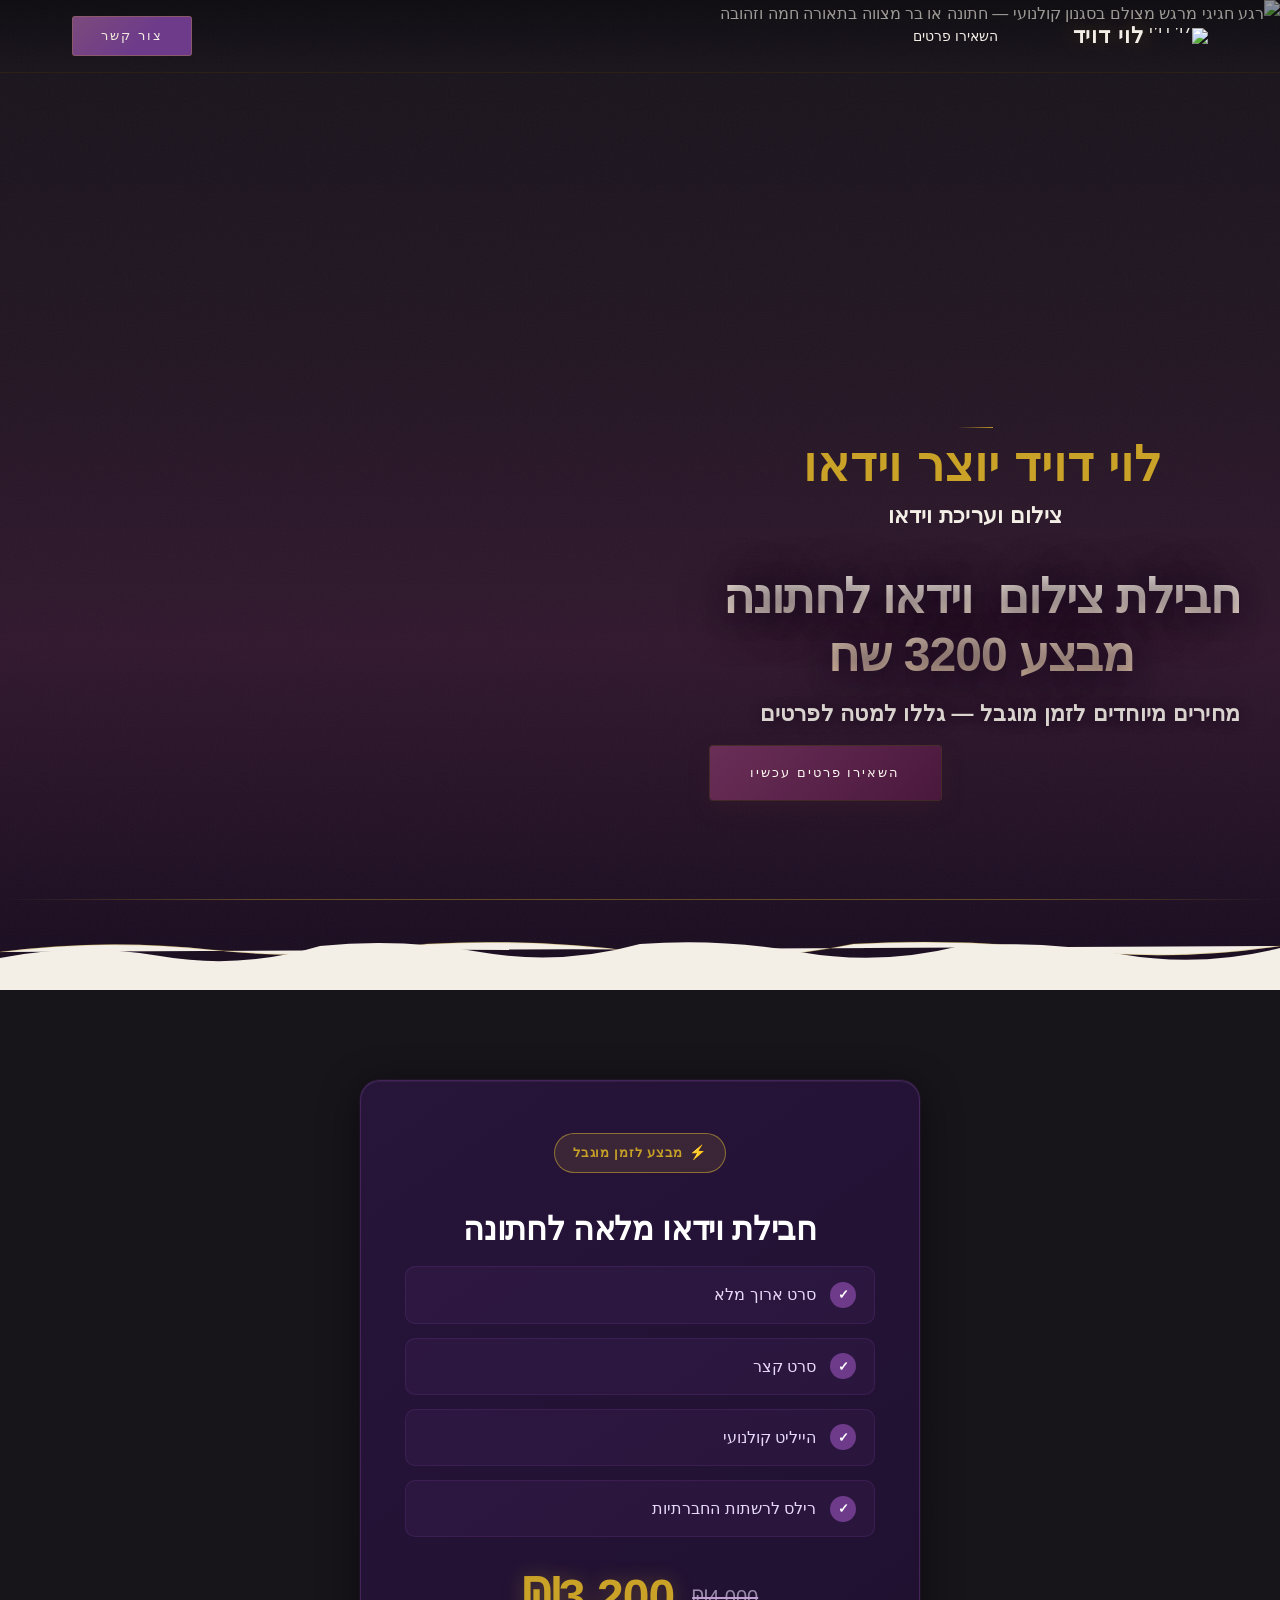
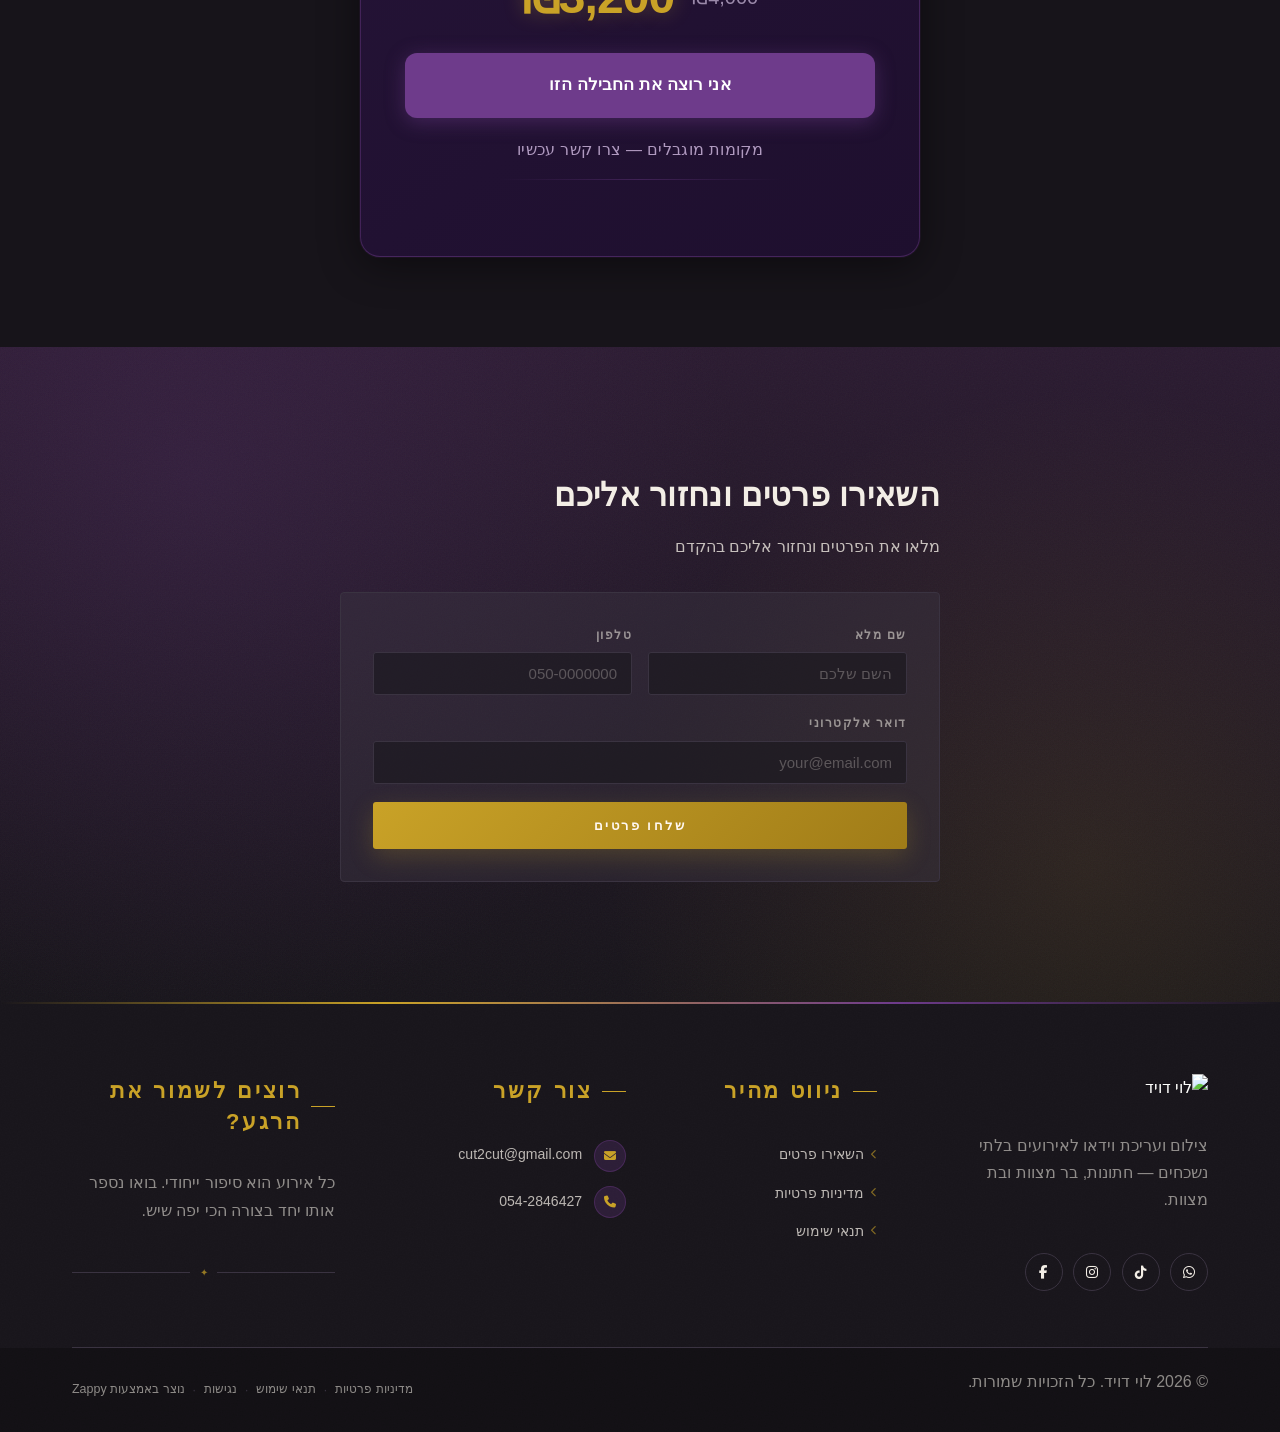
==== commit 60e1e7ef: "Background sync: Progressive GitHub Sync" ====
--- a/public/index.html
+++ b/public/index.html
@@ -1 +1 @@
-<!doctype html><html dir="rtl" lang="he"><head><meta charset="UTF-8"><meta content="width=device-width,initial-scale=1" name="viewport"><meta content="index, follow" name="robots"><title>עריכת וידאו לאירועים — לוי דויד</title><meta content="Levi David is a professional videographer and video editor specializing in capturing life&#39;s most meaningful celebrations — weddings, bar mitzvahs, and bat mitzv" name="description"><meta content="עריכת וידאו לאירועים, צילום וידאו לחתונות, צלם וידאו לחתונה, סרט חתונה מקצועי" name="keywords"><link href="/assets/favicon.ico" rel="icon" type="image/x-icon"><link href="/assets/favicon-16x16.png" rel="icon" type="image/png" sizes="16x16"><link href="/assets/favicon-32x32.png" rel="icon" type="image/png" sizes="32x32"><link href="/assets/favicon-48x48.png" rel="icon" type="image/png" sizes="48x48"><link href="/assets/favicon-192x192.png" rel="icon" type="image/png" sizes="192x192"><link href="/assets/favicon-512x512.png" rel="icon" type="image/png" sizes="512x512"><link href="/assets/apple-touch-icon.png" rel="apple-touch-icon"><script>!function(){"use strict";var t="9a2d439f-7d3d-4b31-bd14-582490331c09",e="https://api.zappy5.com/api/analytics/track",a=18e5,n=2592e6,o=!0,i=!0,r=!0;var s=function(){var e="zappy_visitor_"+t,a=null;try{if(a=localStorage.getItem(e)){var o=JSON.parse(a),i=Date.now();if(i-o.created<n)return o.lastSeen=i,localStorage.setItem(e,JSON.stringify(o)),o.id}}catch(t){console.warn("Zappy Analytics: LocalStorage not available")}var r="zv_"+Date.now()+"_"+Math.random().toString(36).substr(2,9);try{localStorage.setItem(e,JSON.stringify({id:r,created:Date.now(),lastSeen:Date.now()}))}catch(t){}return r}(),c=function(){var e="zappy_session_"+t,n=null;try{if(n=sessionStorage.getItem(e)){var o=JSON.parse(n),i=Date.now();if(i-o.timestamp<a)return o.timestamp=i,sessionStorage.setItem(e,JSON.stringify(o)),o.id}}catch(t){console.warn("Zappy Analytics: SessionStorage not available")}var r="zs_"+Date.now()+"_"+Math.random().toString(36).substr(2,9);try{sessionStorage.setItem(e,JSON.stringify({id:r,timestamp:Date.now()}))}catch(t){}return r}();function l(a,n){n=n||{};var o={website_id:t,event_type:a,page_path:window.location.pathname,referrer:document.referrer||"direct",visitor_id:s,session_id:c,metadata:n};if(navigator.sendBeacon){var i=new Blob([JSON.stringify(o)],{type:"application/json"});navigator.sendBeacon(e,i)}else fetch(e,{method:"POST",headers:{"Content-Type":"application/json"},body:JSON.stringify(o),keepalive:!0}).catch(function(t){console.warn("Zappy Analytics: Failed to track event",t)})}o&&l("pageview",{title:document.title,url:window.location.href}),i&&document.addEventListener("click",function(t){var e=t.target;if("BUTTON"===e.tagName||e.closest("button")){var a="BUTTON"===e.tagName?e:e.closest("button");l("click",{element:"button",text:a.textContent.trim().substring(0,100),id:a.id||null,class:a.className||null})}else if("A"===e.tagName||e.closest("a")){var n="A"===e.tagName?e:e.closest("a");l("navigation",{element:"link",text:n.textContent.trim().substring(0,100),href:n.href,external:n.hostname!==window.location.hostname})}},!0),r&&document.addEventListener("submit",function(t){var e=t.target;l("form_submit",{form_id:e.id||null,form_name:e.name||null,form_action:e.action||null,form_method:e.method||"GET"})},!0);var d=Date.now();window.addEventListener("beforeunload",function(){l("page_unload",{time_on_page:Math.floor((Date.now()-d)/1e3),page_path:window.location.pathname})}),window.zappyAnalytics={track:l,getVisitorId:function(){return s},getSessionId:function(){return c}}}()</script><meta content="עריכת וידאו לאירועים — לוי דויד" property="og:title"><meta content="Levi David is a professional videographer and video editor specializing in capturing life's most meaningful celebrations — weddings, bar mitzvahs, and bat mitzv" property="og:description"><meta content="website" property="og:type"><meta content="he_IL" property="og:locale"><meta content="summary_large_image" name="twitter:card"><meta content="עריכת וידאו לאירועים — לוי דויד" name="twitter:title"><meta content="Levi David is a professional videographer and video editor specializing in capturing life's most meaningful celebrations — weddings, bar mitzvahs, and bat mitzv" name="twitter:description"><link href="https://cdnjs.cloudflare.com/ajax/libs/font-awesome/6.4.0/css/all.min.css" rel="stylesheet"><link href="/assets/favicon.ico" rel="icon" type="image/x-icon"><link href="/assets/favicon-16x16.png" rel="icon" type="image/png" sizes="16x16"><link href="/assets/favicon-32x32.png" rel="icon" type="image/png" sizes="32x32"><link href="/assets/favicon-48x48.png" rel="icon" type="image/png" sizes="48x48"><link href="/assets/favicon-192x192.png" rel="icon" type="image/png" sizes="192x192"><link href="/assets/favicon-512x512.png" rel="icon" type="image/png" sizes="512x512"><link href="/assets/apple-touch-icon.png" rel="apple-touch-icon"><link href="https://cdn.jsdelivr.net/npm/vanilla-cookieconsent@3/dist/cookieconsent.css" rel="stylesheet"><script src="https://cdn.jsdelivr.net/npm/vanilla-cookieconsent@3/dist/cookieconsent.umd.js"></script><script src="https://cdn.jsdelivr.net/gh/mickidum/acc_toolbar/acctoolbar/acctoolbar.min.js"></script><link href="/styles.css" rel="stylesheet"><style id="zappy-dropdown-submenu-styles">#navMenu li:has(.sub-menu),.nav-menu li:has(.sub-menu),.navbar li:has(.sub-menu),nav li:has(.sub-menu){position:relative}#navMenu .sub-menu,.nav-menu .sub-menu,.navbar .sub-menu,nav .sub-menu{display:block!important;position:absolute!important;top:100%;left:0;min-width:220px;background:#fff;border-radius:8px;box-shadow:0 8px 25px rgba(0,0,0,.15);padding:8px 0;opacity:0;visibility:hidden;transform:translateY(10px);transition:all .3s ease;z-index:1000;list-style:none;pointer-events:none}#navMenu li:hover>.sub-menu,.nav-menu li:hover>.sub-menu,.navbar li:hover>.sub-menu,nav li:hover>.sub-menu{opacity:1!important;visibility:visible!important;transform:translateY(0)!important;pointer-events:auto!important}.sub-menu li{list-style:none;margin:0;padding:0}.sub-menu a{display:block!important;padding:10px 16px!important;color:var(--text-dark,#333)!important;font-weight:500;text-decoration:none;white-space:nowrap;transition:background-color .2s}.sub-menu a:hover{background-color:#f5f5f5}[dir=rtl] .nav-menu .sub-menu,[dir=rtl] .navbar .sub-menu,[dir=rtl] nav .sub-menu,html[lang=ar] .nav-menu .sub-menu,html[lang=ar] .navbar .sub-menu,html[lang=ar] nav .sub-menu,html[lang=he] .nav-menu .sub-menu,html[lang=he] .navbar .sub-menu,html[lang=he] nav .sub-menu{left:auto!important;right:0!important}.sub-menu:empty,.sub-menu:not(:has(li)),.sub-menu:not(:has(li:not(.zappy-hidden-menu-item))){display:none!important;opacity:0!important;visibility:hidden!important;pointer-events:none!important}li:has(.menu-group-title):hover>.sub-menu{opacity:1!important;visibility:visible!important;transform:translateY(0)!important;pointer-events:auto!important}#navMenu>li>.menu-group-title,.nav-menu>li>.menu-group-title{display:inline-block;padding:.5rem 1rem;cursor:default;user-select:none}@media (max-width:768px){#navMenu .sub-menu,.nav-menu .sub-menu,.navbar .sub-menu,nav .sub-menu{position:static!important;transform:none!important;box-shadow:none!important;background:0 0!important;max-height:0;overflow:hidden;opacity:0;visibility:hidden;transition:max-height .3s ease,opacity .3s ease;padding:0!important;border-radius:0!important}.sub-menu.mobile-expanded{max-height:500px!important;opacity:1!important;visibility:visible!important;padding:8px 0 8px 16px!important}[dir=rtl] .sub-menu.mobile-expanded,html[lang=he] .sub-menu.mobile-expanded{padding:8px 16px 8px 0!important}#navMenu li:hover>.sub-menu,.nav-menu li:hover>.sub-menu,.navbar li:hover>.sub-menu,nav li:hover>.sub-menu{opacity:0;visibility:hidden;pointer-events:none}#navMenu li>.sub-menu.mobile-expanded,.nav-menu li>.sub-menu.mobile-expanded,.navbar li>.sub-menu.mobile-expanded,nav li>.sub-menu.mobile-expanded{opacity:1!important;visibility:visible!important;pointer-events:auto!important}#navMenu li:has(.sub-menu),.nav-menu li:has(.sub-menu),.navbar li:has(.sub-menu),nav li:has(.sub-menu){display:flex!important;flex-wrap:wrap!important;align-items:center!important;position:relative!important;min-height:44px!important}#navMenu li:has(.sub-menu)>a,.nav-menu li:has(.sub-menu)>a,.navbar li:has(.sub-menu)>a,nav li:has(.sub-menu)>a{flex:1!important;min-width:0!important}#navMenu li:has(.sub-menu)>.menu-group-title,.nav-menu li:has(.sub-menu)>.menu-group-title,.navbar li:has(.sub-menu)>.menu-group-title,nav li:has(.sub-menu)>.menu-group-title{flex:1!important;min-width:0!important;padding:0!important;line-height:inherit!important}#navMenu li:has(.sub-menu)>.sub-menu,.nav-menu li:has(.sub-menu)>.sub-menu,.navbar li:has(.sub-menu)>.sub-menu,nav li:has(.sub-menu)>.sub-menu{flex-basis:100%!important;width:100%!important}#navMenu li:has(.sub-menu)>a [class*=arrow],#navMenu li:has(.sub-menu)>a [class*=chevron],.nav-menu li:has(.sub-menu)>a .fa-angle-down,.nav-menu li:has(.sub-menu)>a .fa-chevron-down,.nav-menu li:has(.sub-menu)>a [class*=arrow],.nav-menu li:has(.sub-menu)>a [class*=chevron],nav li:has(.sub-menu)>a [class*=arrow],nav li:has(.sub-menu)>a [class*=chevron]{display:none!important;visibility:hidden!important}.mobile-submenu-toggle{display:flex!important;align-items:center!important;justify-content:center!important;width:44px!important;height:auto!important;background:0 0!important;border:none!important;cursor:pointer!important;color:var(--text-light)!important;position:static!important;flex-shrink:0!important;align-self:stretch!important;z-index:2!important;padding:0!important;margin:0!important}.mobile-submenu-toggle::after{content:''!important;width:0!important;height:0!important;border-left:6px solid transparent!important;border-right:6px solid transparent!important;border-top:7px solid currentColor!important;transition:transform .3s ease!important}.mobile-submenu-toggle.expanded::after{transform:rotate(180deg)!important}.sub-menu a{padding:10px 0!important;display:block!important;color:var(--text-light)!important}.navbar .sub-menu li a,.zappy-products-dropdown .sub-menu a,nav.navbar .sub-menu li a{color:var(--text-light)!important}}@media (min-width:769px){.mobile-submenu-toggle{display:none!important}}</style><style id="mobile-lang-menu-deployed-css">@media (max-width:768px){.lang-switcher,.nav-container .lang-switcher,.nav-cta-container .lang-switcher,.nav-ecommerce-icons .lang-switcher,.nav-icons-left .lang-switcher,.navbar .lang-switcher,.navbar .nav-cta-container .lang-switcher{display:none!important}.mobile-lang-menu{width:100%;border-top:1px solid rgba(128,128,128,.2);padding:8px 0 0 0;margin-top:8px}.mobile-lang-toggle{display:flex!important;align-items:center;justify-content:space-between;width:100%;padding:12px 16px;background:0 0;border:none;cursor:pointer;font-size:15px;color:inherit;font-family:inherit}.mobile-lang-toggle::after{content:'';display:inline-block;width:8px;height:8px;border-right:2px solid currentColor;border-bottom:2px solid currentColor;transform:rotate(45deg);transition:transform .3s ease;margin-left:8px}.mobile-lang-toggle.expanded::after{transform:rotate(-135deg)}.mobile-lang-options{max-height:0;overflow:hidden;transition:max-height .3s ease}.mobile-lang-options.expanded{max-height:300px}.mobile-lang-option{display:flex!important;align-items:center;gap:10px;padding:10px 24px;text-decoration:none;color:inherit;font-size:14px;font-family:inherit}.mobile-lang-option:hover{background:rgba(128,128,128,.1)}.mobile-lang-option.active{font-weight:600;opacity:.7;pointer-events:none}.mobile-lang-option img{width:20px;height:20px;border-radius:50%}}@media (min-width:769px){.mobile-lang-menu{display:none!important}}</style><style id="zappy-widget-visibility">#mic-access-tool-box,#mic-access-tool-general-button,#mic-init-access-tool #mic-access-tool-box,#mic-init-access-tool #mic-access-tool-general-button,#mic-init-access-tool .mic-access-tool-general-button,._access-icon,._access-menu,.mic-access-tool-box,.mic-access-tool-general-button,div[id*=mic-access-tool-box]{display:none!important;visibility:hidden!important;opacity:0!important;pointer-events:none!important}</style></head><body><nav class="navbar" dir="rtl"><button class="mobile-toggle" aria-label="Menu" id="mobileToggle"><svg viewBox="0 0 24 24" fill="none" height="24" width="24" class="hamburger-icon"><path d="M3 12h18M3 6h18M3 18h18" stroke="currentColor" stroke-width="2" stroke-linecap="round"></path></svg><svg viewBox="0 0 24 24" fill="none" height="24" width="24" class="close-icon" style="display:none"><path d="M18 6L6 18M6 6l12 12" stroke="currentColor" stroke-width="2" stroke-linecap="round"></path></svg></button><button class="phone-header-btn" aria-label="Call" data-phone="0542846427"><svg viewBox="0 0 24 24" fill="currentColor" height="20" width="20"><path d="M22 16.92v3a2 2 0 0 1-2.18 2 19.79 19.79 0 0 1-8.63-3.07 19.5 19.5 0 0 1-6-6 19.79 19.79 0 0 1-3.07-8.67A2 2 0 0 1 4.11 2h3a2 2 0 0 1 2 1.72 12.84 12.84 0 0 0 .7 2.81 2 2 0 0 1-.45 2.11L8.09 9.91a16 16 0 0 0 6 6l1.27-1.27a2 2 0 0 1 2.11-.45 12.84 12.84 0 0 0 2.81.7A2 2 0 0 1 22 16.92z"></path></svg></button><div class="nav-container"><div class="nav-right-group"><div class="nav-brand"><a href="/" class="logo-link"><img alt="לוי דויד" src="/assets/logo.webp" class="logo"></a></div><ul class="nav-menu" id="navMenu"><li><a href="#contact">השאירו פרטים</a></li></ul></div><div class="nav-cta-container"><a href="#contact" class="nav-cta-btn">צור קשר</a></div></div></nav><script>window.addEventListener("load",function(){const e=document.querySelector(".navbar, nav, header");if(!e)return void console.log("[Navbar] Navbar element not found");let t=document.getElementById("mobileToggle")||document.querySelector(".mobile-toggle")||document.querySelector(".hamburger")||document.querySelector(".hamburger-menu")||document.querySelector(".menu-toggle")||document.querySelector(".burger-menu")||document.querySelector('[aria-label="Menu"]')||document.querySelector('[aria-label="תפריט"]');const o=document.querySelector(".phone-header-btn"),n=window.getComputedStyle(e);let r=n.backgroundColor;if(console.log("[Navbar] Initial navbar background:",r),"transparent"===r||"rgba(0, 0, 0, 0)"===r||r.startsWith("rgba")&&r.includes(", 0)")){const e=n.backgroundImage;if(e&&"none"!==e)console.log("[Navbar] Navbar has background image/gradient, using dark text"),r="rgb(240, 240, 240)";else{const e=window.getComputedStyle(document.body).backgroundColor;console.log("[Navbar] Navbar transparent, using body background:",e),r=e}}const i=r.match(/\d+/g);if(i&&i.length>=3){const e=(.299*parseInt(i[0])+.587*parseInt(i[1])+.114*parseInt(i[2]))/255;console.log("[Navbar] Mobile button colors preserved from Claude CSS (luminance:",e.toFixed(2)+")");const n=document.createElement("style");n.id="zappy-mobile-nav-fix";document.documentElement.lang;document.documentElement.dir,n.textContent='\n        /* Hide mobile buttons on desktop, show only on mobile */\n        @media (min-width: 769px) {\n          .mobile-toggle,\n          .phone-header-btn {\n            display: none !important;\n          }\n        }\n        \n        /* Show and position mobile buttons correctly on mobile */\n        @media (max-width: 768px) {\n          .mobile-toggle,\n          .phone-header-btn {\n            position: absolute !important;\n            top: 50% !important;\n            transform: translateY(-50%) !important;\n            z-index: 1001 !important;\n            display: flex !important;\n            align-items: center !important;\n            justify-content: center !important;\n            width: 36px !important;\n            height: 36px !important;\n            border-radius: 50% !important;\n            border: none !important;\n            cursor: pointer !important;\n            padding: 6px !important;\n            background: none !important;\n            color: var(--nav-text, var(--text-light)) !important;\n          }\n          \n          /* LTR positioning (default): hamburger LEFT, phone RIGHT */\n          html:not([dir="rtl"]):not([lang="he"]):not([lang="ar"]) .mobile-toggle,\n          html[dir="ltr"] .mobile-toggle {\n            left: 12px !important;\n            right: auto !important;\n          }\n          html:not([dir="rtl"]):not([lang="he"]):not([lang="ar"]) .phone-header-btn,\n          html[dir="ltr"] .phone-header-btn {\n            right: 12px !important;\n            left: auto !important;\n          }\n          \n          /* RTL positioning: hamburger RIGHT, phone LEFT */\n          html[dir="rtl"] .mobile-toggle,\n          html[lang="he"] .mobile-toggle,\n          html[lang="ar"] .mobile-toggle {\n            right: 12px !important;\n            left: auto !important;\n          }\n          html[dir="rtl"] .phone-header-btn,\n          html[lang="he"] .phone-header-btn,\n          html[lang="ar"] .phone-header-btn {\n            left: 12px !important;\n            right: auto !important;\n          }\n          \n          /* CRITICAL: Ensure nav-container has min-height on mobile */\n          /* All children are positioned absolutely/fixed on mobile, so height:auto collapses to 0 */\n          .nav-container {\n            min-height: 70px !important;\n            position: relative !important;\n          }\n          \n          /* Ensure SVG icons are properly sized and inherit color */\n          .mobile-toggle svg,\n          .phone-header-btn svg {\n            width: 24px !important;\n            height: 24px !important;\n            /* Don\'t force display - let JavaScript control hamburger/close toggle */\n          }\n          \n          /* Reset nav-cta-container on mobile - remove desktop box-shadow/padding */\n          /* that creates a visible ghost box when CTA button is hidden */\n          .nav-cta-container {\n            box-shadow: none !important;\n            padding: 0 !important;\n          }\n          \n          /* Hide nav-cta-container entirely on mobile when there\'s no lang-switcher */\n          /* (only the CTA button is inside, and it\'s hidden on mobile) */\n          .nav-cta-container:not(:has(.lang-switcher)) {\n            display: none !important;\n          }\n          \n          /* CRITICAL: Prevent hero image fade gradient from bleeding over headline text */\n          /* The .image-fade-gradient has bottom: -30px (extends below parent) */\n          /* On mobile stacked layout, this overlaps the h1 text below the image */\n          .hero-image-column {\n            overflow: hidden !important;\n          }\n          .image-fade-gradient {\n            bottom: 0 !important;\n          }\n          \n          /* Hide desktop language switcher on mobile - hamburger menu handles it */\n          /* High specificity to override stored CSS */\n          .lang-switcher,\n          .nav-cta-container .lang-switcher,\n          .nav-container .lang-switcher,\n          .navbar .lang-switcher,\n          .navbar .nav-cta-container .lang-switcher {\n            display: none !important;\n          }\n        }\n      ';const r=document.getElementById("zappy-mobile-nav-fix");r&&r.remove(),document.head.appendChild(n),console.log("[Navbar] Critical CSS injected for mobile nav positioning");const l=window.innerWidth<=768;if(t){const e=t.querySelector(".hamburger-icon"),o=t.querySelector(".close-icon");e&&(e.style.setProperty("width","24px","important"),e.style.setProperty("height","24px","important"),e.style.setProperty("display","block","important")),o&&(o.style.setProperty("width","24px","important"),o.style.setProperty("height","24px","important"),o.style.setProperty("display","none","important")),l?(t.style.setProperty("position","absolute","important"),t.style.setProperty("top","50%","important"),t.style.setProperty("transform","translateY(-50%)","important"),t.style.setProperty("z-index","1001","important"),t.style.removeProperty("left"),t.style.removeProperty("right"),console.log("[Navbar] Mobile toggle positioning applied (mobile viewport)")):(t.style.removeProperty("position"),t.style.removeProperty("top"),t.style.removeProperty("transform"),t.style.removeProperty("z-index"),t.style.removeProperty("left"),t.style.removeProperty("right"),console.log("[Navbar] Desktop viewport - cleared mobile toggle inline positioning"))}if(o){const e=o.querySelector("svg");e&&(e.style.width="24px",e.style.height="24px",e.setAttribute("width","24"),e.setAttribute("height","24")),l?(o.style.setProperty("position","absolute","important"),o.style.setProperty("top","50%","important"),o.style.setProperty("transform","translateY(-50%)","important"),o.style.setProperty("z-index","1001","important"),o.style.removeProperty("left"),o.style.removeProperty("right"),console.log("[Navbar] Phone button positioning applied (mobile viewport)")):(o.style.removeProperty("position"),o.style.removeProperty("top"),o.style.removeProperty("transform"),o.style.removeProperty("z-index"),o.style.removeProperty("left"),o.style.removeProperty("right"),console.log("[Navbar] Desktop viewport - cleared phone button inline positioning"))}}else console.log("[Navbar] Could not parse background color:",r);t=document.getElementById("mobileToggle")||document.querySelector(".mobile-toggle")||document.querySelector(".hamburger")||document.querySelector(".hamburger-menu")||document.querySelector(".menu-toggle")||document.querySelector(".burger-menu")||document.querySelector('[aria-label="Menu"]')||document.querySelector('[aria-label="תפריט"]');const l=document.getElementById("navMenu")||document.querySelector(".nav-menu")||document.querySelector(".nav-links")||document.querySelector("nav ul:not(.submenu)");if(!t||!l)return void console.log("[Navbar] Mobile toggle or menu not found:",{toggle:!!t,menu:!!l});l.id||(l.id="navMenu"),console.log("[Navbar] Initializing mobile menu...");const a=t.cloneNode(!0);t.parentNode.replaceChild(a,t),a.addEventListener("click",function(e){e.preventDefault(),e.stopPropagation();const t=this.querySelector(".hamburger-icon"),o=this.querySelector(".close-icon");l.classList.contains("active")?(l.classList.remove("active"),t&&t.style.setProperty("display","block","important"),o&&o.style.setProperty("display","none","important"),document.body.style.overflow="",console.log("[Navbar] Menu closed")):(l.classList.add("active"),t&&t.style.setProperty("display","none","important"),o&&o.style.setProperty("display","block","important"),document.body.style.overflow="hidden",console.log("[Navbar] Menu opened"))}),l.querySelectorAll("a").forEach(function(e){e.addEventListener("click",function(){if("#"===this.getAttribute("href"))return;const e=a.querySelector(".hamburger-icon"),t=a.querySelector(".close-icon");l.classList.remove("active"),e&&e.style.setProperty("display","block","important"),t&&t.style.setProperty("display","none","important"),document.body.style.overflow="",console.log("[Navbar] Menu closed (link clicked)")})});var s=l.querySelectorAll(".dropdown-toggle");s.forEach(function(e){e.addEventListener("click",function(e){e.preventDefault(),e.stopPropagation();var t=this.closest(".nav-dropdown");t&&(t.parentNode.querySelectorAll(".nav-dropdown.open").forEach(function(e){e!==t&&e.classList.remove("open")}),t.classList.toggle("open"),console.log("[Navbar] Dropdown toggled:",t.classList.contains("open")?"open":"closed"))})}),document.addEventListener("click",function(e){e.target.closest(".nav-dropdown")||document.querySelectorAll(".nav-dropdown.open").forEach(function(e){e.classList.remove("open")})}),console.log("[Navbar] Dropdown handlers initialized for "+s.length+" dropdowns"),o&&o.addEventListener("click",function(){const e=document.querySelectorAll('a[href^="tel:"]'),t=e.length>0?e[0].getAttribute("href").replace("tel:",""):"0542846427";window.location.href="tel:"+t,console.log("[Navbar] Phone button clicked")}),console.log("[Navbar] Mobile menu initialized successfully");const p=function(){const e=document.querySelector(".whatsapp-float");e&&(window.innerWidth>=769?(e.style.setProperty("display","none","important"),e.style.setProperty("visibility","hidden","important"),e.style.setProperty("opacity","0","important"),e.style.setProperty("pointer-events","none","important"),console.log("[WhatsApp] Button hidden on desktop")):(e.style.removeProperty("display"),e.style.removeProperty("visibility"),e.style.removeProperty("opacity"),e.style.removeProperty("pointer-events"),console.log("[WhatsApp] Button visible on mobile")))};let c;p(),window.addEventListener("resize",function(){clearTimeout(c),c=setTimeout(p,100)})})</script><main><section class="index-hero-section" data-layout-spec="בית-hero" dir="rtl" id="hero" data-hero-type="fullscreen-scrim"><div class="index-hero-bg"><img alt="רגע חגיגי מרגש מצולם בסגנון קולנועי — חתונה או בר מצווה בתאורה חמה וזהובה" src="/assets/site-index-hero-image-1-1775564355851-dmo7j5.webp?v=1775564355851" data-context="Cinematic full-bleed wedding or bar mitzvah celebration moment captured by a professional videographer: a bride and groom sharing an emotional first dance under warm string lights and candles, or a joyful bar mitzvah boy being lifted on a chair surrounded by dancing family members. Warm golden practical lighting, bokeh background, motion blur suggesting energy and joy, rich plum and amber tones, film grain aesthetic, deeply emotional and cinematic mood." data-element-id="img-1775564366831-o7va96pm1" data-element-type="image" data-hero-background="true" data-hero-bg="true" data-placeholder="index-hero-image-1" height="1080" width="1920"></div><div class="index-hero-scrim" aria-hidden="true"></div><div class="index-hero-grain" aria-hidden="true"></div><div class="index-hero-content-wrap"><div class="index-hero-content"><div class="index-hero-eyebrow" style="justify-content:center;width:100%;text-align:center"><span class="index-hero-eyebrow-line" aria-hidden="true"></span><span class="index-hero-eyebrow-text">לוי דויד יוצר וידאו&nbsp;<br><h3 style="color:#F3EEE6">צילום ועריכת וידאו</h3></span></div><h1 class="index-hero-headline" style="text-align:center">חבילת צילום&nbsp; וידאו לחתונה&nbsp;<br>מבצע 3200 שח&nbsp;</h1><h3 class="index-hero-subtitle">מחירים מיוחדים לזמן מוגבל — גללו למטה לפרטים</h3><div class="index-hero-ctas"><a href="#contact" class="index-hero-btn-primary" data-element-id="btn-1775564366827-crbhx8h9c" data-element-type="button" data-native-element="true">השאירו פרטים עכשיו</a></div></div></div><div class="index-hero-gold-rule" aria-hidden="true"></div><div class="index-hero-divider-wrapper"><svg viewBox="0 0 1440 90" aria-hidden="true" data-no-icon-edit="true" preserveAspectRatio="none" xmlns="http://www.w3.org/2000/svg"><path d="M0,52 Q120,38 240,50 T480,44 Q600,38 720,52 T960,44 Q1080,38 1200,50 T1440,46" stroke="rgba(201,162,39,0.32)" stroke-width="1" fill="var(--bg-light)"></path><path d="M0,90 L0,58 Q90,42 180,56 T360,46 Q450,38 540,52 T720,44 Q810,38 900,52 T1080,46 Q1170,40 1260,54 T1440,48 L1440,90 Z" fill="var(--bg-light)"></path></svg></div></section><section class="promo-wedding-pkg" aria-labelledby="promo-pkg-title"><div class="promo-pkg-container"><div class="promo-pkg-card" aria-label="חבילת מבצע לצילום וידאו לחתונה" role="region"><div class="promo-pkg-badge" aria-label="מבצע לזמן מוגבל"><span class="promo-pkg-badge-icon" aria-hidden="true">⚡</span>מבצע לזמן מוגבל</div><h2 class="promo-pkg-title" id="promo-pkg-title">חבילת וידאו מלאה לחתונה</h2><ul class="promo-pkg-features" aria-label="מה כלול בחבילה"><li class="promo-pkg-feature-item"><span class="promo-pkg-check" aria-hidden="true">✓</span><span>סרט ארוך מלא</span></li><li class="promo-pkg-feature-item"><span class="promo-pkg-check" aria-hidden="true">✓</span><span>סרט קצר</span></li><li class="promo-pkg-feature-item"><span class="promo-pkg-check" aria-hidden="true">✓</span><span>הייליט קולנועי</span></li><li class="promo-pkg-feature-item"><span class="promo-pkg-check" aria-hidden="true">✓</span><span>רילס לרשתות החברתיות</span></li></ul><div class="promo-pkg-pricing" aria-label="מחיר"><span class="promo-pkg-old-price" aria-label="מחיר מקורי 4000 שקל"><s>₪4,000</s></span><span class="promo-pkg-new-price" aria-label="מחיר מבצע 3200 שקל">₪3,200</span></div><a href="#contact" class="promo-pkg-cta" aria-label="לחצו לקבלת חבילת הוידאו לחתונה">אני רוצה את החבילה הזו</a><p class="promo-pkg-note" aria-live="polite">מקומות מוגבלים — צרו קשר עכשיו</p></div></div></section><section class="index-contact-section" data-layout-spec="בית-contact" dir="rtl" id="contact"><div class="contact-grain-overlay" aria-hidden="true"></div><div class="contact-container" style="max-width:600px;margin:0 auto;display:block"><div style="text-align:center;margin-bottom:32px"><h2 class="contact-heading">השאירו פרטים ונחזור אליכם</h2><p class="contact-lead">מלאו את הפרטים ונחזור אליכם בהקדם</p></div><form class="contact-form contact-main-form" novalidate=""><div class="form-row"><div class="form-group"><label for="contact-name">שם מלא</label><input autocomplete="name" id="contact-name" name="name" placeholder="השם שלכם" required="" type="text"></div><div class="form-group"><label for="contact-phone">טלפון</label><input autocomplete="tel" id="contact-phone" name="phone" placeholder="050-0000000" required="" type="tel"></div></div><div class="form-group"><label for="contact-email">דואר אלקטרוני</label><input autocomplete="email" id="contact-email" name="email" placeholder="your@email.com" required="" type="email"></div><button class="btn-primary contact-submit-btn" type="submit">שלחו פרטים</button></form></div></section></main><footer class="site-footer" dir="rtl"><div class="footer-grain"></div><div class="footer-top-accent"></div><div class="footer-container"><div class="footer-grid"><div class="footer-col footer-col--brand"><div class="footer-logo-wrap"><img alt="לוי דויד" src="/assets/logo.webp" class="logo" data-zappy-footer-image="true"></div><p class="footer-tagline">צילום ועריכת וידאו לאירועים בלתי נשכחים — חתונות, בר מצוות ובת מצוות.</p><div class="footer-social"><a href="https://facebook.com/levi.david.338?locale=he_IL" class="social-link" aria-label="Facebook"><i class="fab fa-facebook-f"></i></a><a href="https://instagram.com/levi.david.338" class="social-link" aria-label="Instagram"><i class="fab fa-instagram"></i></a><a href="https://tiktok.com/@levidavid233" class="social-link" aria-label="TikTok" data-element-id="element-ai-1775566393265-tk9x2m" data-element-type="social-link"><i class="fab fa-tiktok"></i></a><a href="#" class="social-link" aria-label="WhatsApp" style="display:none !important"><i class="fab fa-whatsapp"></i></a></div></div><div class="footer-col footer-col--nav"><h3 class="footer-heading"><span class="footer-heading-line"></span>ניווט מהיר</h3><ul class="footer-nav"><li><a href="#contact"><i class="fas fa-chevron-left nav-arrow"></i>השאירו פרטים</a></li><li><a href="/privacy"><i class="fas fa-chevron-left nav-arrow"></i>מדיניות פרטיות</a></li><li><a href="/terms"><i class="fas fa-chevron-left nav-arrow"></i>תנאי שימוש</a></li></ul></div><div class="footer-col footer-col--contact"><h3 class="footer-heading"><span class="footer-heading-line"></span>צור קשר</h3><ul class="footer-contact"><li><span class="contact-icon"><i class="fas fa-envelope" data-element-id="icon-1775565253076-kfuxnqsx7" data-element-type="icon" data-icon-type="fontawesome" style="cursor:pointer"></i></span><span class="contact-text">cut2cut@gmail.com</span></li><li><span class="contact-icon"><i class="fas fa-phone" data-element-id="icon-1775565253076-tq3sx4d2t" data-element-type="icon" data-icon-type="fontawesome" style="cursor:pointer"></i></span><span class="contact-text">054-2846427</span></li></ul></div><div class="footer-col footer-col--cta"><h3 class="footer-heading"><span class="footer-heading-line"></span>רוצים לשמור את הרגע?</h3><p class="footer-cta-text">כל אירוע הוא סיפור ייחודי. בואו נספר אותו יחד בצורה הכי יפה שיש.</p><div class="footer-ornament"><span class="ornament-line"></span><span class="ornament-diamond">✦</span><span class="ornament-line"></span></div></div></div></div><div class="footer-bottom"><div class="footer-container footer-bottom-inner"><p class="footer-copyright">© 2026 לוי דויד. כל הזכויות שמורות.</p><div class="footer-legal"><a href="/privacy">מדיניות פרטיות</a><span class="legal-sep">·</span><a href="/terms">תנאי שימוש</a><span class="legal-sep">·</span><a href="/accessibility">נגישות</a><span class="legal-sep">·</span><a href="https://zappy5.com" class="zappy-attribution" target="_blank">נוצר באמצעות Zappy</a></div></div></div></footer><a href="https://wa.me/[whatsapp_handle]" class="whatsapp-float" aria-label="WhatsApp"><i class="fab fa-whatsapp"></i></a><div data-integration="accessibility:toolbar"></div><script src="/script.js"></script><script id="zappy-mobile-submenu-script">!function(){function e(){if(window.innerWidth>768)return document.querySelectorAll(".mobile-submenu-toggle").forEach(function(e){e.remove()}),void document.querySelectorAll(".sub-menu.mobile-expanded").forEach(function(e){e.classList.remove("mobile-expanded")});document.querySelectorAll(".nav-menu li:has(.sub-menu), nav li:has(.sub-menu), .navbar li:has(.sub-menu), #navMenu li:has(.sub-menu)").forEach(function(e){if(!e.querySelector(".mobile-submenu-toggle")){var t=e.querySelector(".sub-menu"),n=e.querySelector(":scope > a");if(t&&n){var o=document.createElement("button");o.className="mobile-submenu-toggle",o.setAttribute("aria-label","Toggle submenu"),o.setAttribute("type","button"),n.insertAdjacentElement("afterend",o),o.addEventListener("click",function(e){e.preventDefault(),e.stopPropagation(),document.querySelectorAll(".sub-menu.mobile-expanded").forEach(function(e){if(e!==t){e.classList.remove("mobile-expanded");var n=e.parentElement.querySelector(".mobile-submenu-toggle");n&&n.classList.remove("expanded")}}),t.classList.toggle("mobile-expanded"),o.classList.toggle("expanded")})}}})}var t;"loading"===document.readyState?document.addEventListener("DOMContentLoaded",e):e(),window.addEventListener("resize",function(){clearTimeout(t),t=setTimeout(e,250)});var n=new MutationObserver(function(t){t.forEach(function(t){if("attributes"===t.type){var n=t.target;n.classList&&(n.classList.contains("active")||n.classList.contains("open"))&&setTimeout(e,100)}})});setTimeout(function(){document.querySelectorAll(".mobile-menu, .nav-menu, #navMenu, nav").forEach(function(e){n.observe(e,{attributes:!0,attributeFilter:["class","style"]})})},500)}()</script><script id="zappy-navbar-scroll-effect">!function(){var e=document.querySelector("nav.navbar,.navbar:not(.zappy-catalog-menu)"),t=document.querySelector(".zappy-catalog-menu,#zappy-catalog-menu");if(e){var r="rgba(243,238,230,0.85)",o=getComputedStyle(document.documentElement),a=o.getPropertyValue("--text-dark").trim()||"#1a1a1a",s=(o.getPropertyValue("--text-light").trim(),a);e.style.transition="background 0.3s ease,backdrop-filter 0.3s ease,-webkit-backdrop-filter 0.3s ease,box-shadow 0.3s ease",t&&(t.style.transition="background 0.3s ease,backdrop-filter 0.3s ease,-webkit-backdrop-filter 0.3s ease");var n="a,.navbar-brand,.navbar-brand a,.dropdown-toggle,.mobile-toggle,.phone-header-btn,.mobile-hamburger-btn,.mobile-close-btn,.mobile-submenu-toggle,.nav-link",l=["cart-link","login-link","nav-search-toggle","search-toggle"];window.addEventListener("scroll",f,{passive:!0}),window.addEventListener("resize",f,{passive:!0}),f();var i=document.querySelector('section[class*="hero"],[data-hero-type],main>section:first-child'),d=!1;if(i){var p=getComputedStyle(i),c=p.backgroundImage;if(c&&"none"!==c)if(-1!==c.indexOf("url(")){var b=p.backgroundColor.match(/\d+/g);d=!(b&&b.length>=3)||h(parseInt(b[0]),parseInt(b[1]),parseInt(b[2]))<.4}else if(-1!==c.indexOf("gradient")){var y=c.match(/rgba?\(\s*(\d+)\s*,\s*(\d+)\s*,\s*(\d+)/g);if(y&&y.length>0){for(var g=0,m=0;m<y.length;m++){var u=y[m].match(/\d+/g);g+=h(parseInt(u[0]),parseInt(u[1]),parseInt(u[2]))}d=g/y.length<.4}else d=!0}else d=!0;else{var k=p.backgroundColor.match(/\d+/g);k&&k.length>=3&&(d=h(parseInt(k[0]),parseInt(k[1]),parseInt(k[2]))<.4)}}d||(window.removeEventListener("scroll",f),window.removeEventListener("resize",f),e.classList.add("scrolled"),window.innerWidth>768&&(e.style.setProperty("--frosted-text",s),e.style.setProperty("background-image","none","important"),e.style.setProperty("background-color",r,"important"),e.style.backdropFilter="blur(12px)",e.style.webkitBackdropFilter="blur(12px)",e.style.boxShadow="0 2px 16px rgba(0,0,0,0.12)",w(e,s)),t&&(t.classList.add("scrolled"),window.innerWidth>768&&(t.style.setProperty("background",r,"important"),t.style.setProperty("backdrop-filter","blur(12px)","important"),t.style.setProperty("-webkit-backdrop-filter","blur(12px)","important"),w(t,s))),window._zappyNavNoDarkHero=!0)}function w(e,t){for(var r=e.querySelectorAll(n),o=0;o<r.length;o++){var a=!1;(r[o].closest(".sub-menu")||r[o].closest(".dropdown-menu"))&&(a=!0);for(var s=0;s<l.length;s++)if(r[o].classList.contains(l[s])){a=!0;break}a||r[o].style.setProperty("color",t,"important")}}function v(e){for(var t=e.querySelectorAll(n),r=0;r<t.length;r++)t[r].closest(".sub-menu")||t[r].closest(".dropdown-menu")||t[r].style.removeProperty("color")}function f(){if(!window._zappyNavNoDarkHero){if(window.innerWidth<=768)return e.classList.remove("scrolled"),v(e),void(t&&(t.classList.remove("scrolled"),v(t)));(window.scrollY||window.pageYOffset)>60?(e.classList.add("scrolled"),e.style.setProperty("background-color",r,"important"),e.style.setProperty("background-image","none","important"),e.style.setProperty("--frosted-text",s),e.style.backdropFilter="blur(12px)",e.style.webkitBackdropFilter="blur(12px)",e.style.boxShadow="0 2px 16px rgba(0,0,0,0.12)",w(e,s),t&&(t.classList.add("scrolled"),t.style.setProperty("background",r,"important"),t.style.setProperty("backdrop-filter","blur(12px)","important"),t.style.setProperty("-webkit-backdrop-filter","blur(12px)","important"),w(t,s))):(e.classList.remove("scrolled"),e.style.setProperty("background-color","transparent","important"),e.style.removeProperty("background-image"),e.style.removeProperty("--frosted-text"),e.style.backdropFilter="none",e.style.webkitBackdropFilter="none",e.style.boxShadow="none",v(e),t&&(t.classList.remove("scrolled"),t.style.setProperty("background","transparent","important"),t.style.setProperty("backdrop-filter","none","important"),t.style.setProperty("-webkit-backdrop-filter","none","important"),v(t)))}}function h(e,t,r){return t/=255,r/=255,.2126*(e=(e/=255)<=.03928?e/12.92:Math.pow((e+.055)/1.055,2.4))+.7152*(t=t<=.03928?t/12.92:Math.pow((t+.055)/1.055,2.4))+.0722*(r=r<=.03928?r/12.92:Math.pow((r+.055)/1.055,2.4))}}()</script><script id="zappy-mobile-lang-menu-script">!function(){function e(){if(window.innerWidth>768){var e=document.querySelector(".mobile-lang-menu");e&&e.remove()}else if(!document.querySelector(".mobile-lang-menu")){var n=document.querySelector(".lang-switcher");if(n){var a=n.querySelector(".lang-switcher-dropdown");if(a){var i=a.querySelectorAll(".lang-option");if(0!==i.length){var t=document.getElementById("navMenu")||document.querySelector(".nav-menu")||document.querySelector("nav ul");if(t){var l=document.documentElement.lang||"en",s=document.createElement("div");s.className="mobile-lang-menu";var c={he:{name:"עברית",flag:"https://api.iconify.design/circle-flags/il.svg"},en:{name:"English",flag:"https://api.iconify.design/circle-flags/us.svg"},ar:{name:"العربية",flag:"https://api.iconify.design/circle-flags/sa.svg"},fr:{name:"Français",flag:"https://api.iconify.design/circle-flags/fr.svg"},es:{name:"Español",flag:"https://api.iconify.design/circle-flags/es.svg"},de:{name:"Deutsch",flag:"https://api.iconify.design/circle-flags/de.svg"},ru:{name:"Русский",flag:"https://api.iconify.design/circle-flags/ru.svg"},zh:{name:"中文",flag:"https://api.iconify.design/circle-flags/cn.svg"},ja:{name:"日本語",flag:"https://api.iconify.design/circle-flags/jp.svg"},pt:{name:"Português",flag:"https://api.iconify.design/circle-flags/br.svg"},it:{name:"Italiano",flag:"https://api.iconify.design/circle-flags/it.svg"},ko:{name:"한국어",flag:"https://api.iconify.design/circle-flags/kr.svg"}}[l]||{name:l,flag:""},r=document.createElement("button");r.className="mobile-lang-toggle",r.type="button";var g=c.flag?'<img src="'+c.flag+'" width="20" height="20" alt="" style="border-radius:50%;margin-right:8px;margin-left:8px;">':"";r.innerHTML=g+c.name,s.appendChild(r);var o=document.createElement("div");o.className="mobile-lang-options";var d=document.createElement("a");d.className="mobile-lang-option active",d.href="#",d.innerHTML=g+c.name,o.appendChild(d),i.forEach(function(e){var n=document.createElement("a");n.className="mobile-lang-option",n.href=e.getAttribute("href"),n.innerHTML=e.innerHTML,o.appendChild(n)}),s.appendChild(o),t.appendChild(s),r.addEventListener("click",function(e){e.preventDefault(),e.stopPropagation(),r.classList.toggle("expanded"),o.classList.toggle("expanded")})}}}}}}"loading"===document.readyState?document.addEventListener("DOMContentLoaded",e):e(),window.addEventListener("resize",function(){clearTimeout(window._mlrt),window._mlrt=setTimeout(e,250)})}()</script></body></html>+<!doctype html><html dir="rtl" lang="he"><head><meta charset="UTF-8"><meta content="width=device-width,initial-scale=1" name="viewport"><meta content="index, follow" name="robots"><title>עריכת וידאו לאירועים — לוי דויד</title><meta content="Levi David is a professional videographer and video editor specializing in capturing life&#39;s most meaningful celebrations — weddings, bar mitzvahs, and bat mitzv" name="description"><meta content="עריכת וידאו לאירועים, צילום וידאו לחתונות, צלם וידאו לחתונה, סרט חתונה מקצועי" name="keywords"><link href="/assets/favicon.ico" rel="icon" type="image/x-icon"><link href="/assets/favicon-16x16.png" rel="icon" type="image/png" sizes="16x16"><link href="/assets/favicon-32x32.png" rel="icon" type="image/png" sizes="32x32"><link href="/assets/favicon-48x48.png" rel="icon" type="image/png" sizes="48x48"><link href="/assets/favicon-192x192.png" rel="icon" type="image/png" sizes="192x192"><link href="/assets/favicon-512x512.png" rel="icon" type="image/png" sizes="512x512"><link href="/assets/apple-touch-icon.png" rel="apple-touch-icon"><script>!function(){"use strict";var t="9a2d439f-7d3d-4b31-bd14-582490331c09",e="https://api.zappy5.com/api/analytics/track",a=18e5,n=2592e6,o=!0,i=!0,r=!0;var s=function(){var e="zappy_visitor_"+t,a=null;try{if(a=localStorage.getItem(e)){var o=JSON.parse(a),i=Date.now();if(i-o.created<n)return o.lastSeen=i,localStorage.setItem(e,JSON.stringify(o)),o.id}}catch(t){console.warn("Zappy Analytics: LocalStorage not available")}var r="zv_"+Date.now()+"_"+Math.random().toString(36).substr(2,9);try{localStorage.setItem(e,JSON.stringify({id:r,created:Date.now(),lastSeen:Date.now()}))}catch(t){}return r}(),c=function(){var e="zappy_session_"+t,n=null;try{if(n=sessionStorage.getItem(e)){var o=JSON.parse(n),i=Date.now();if(i-o.timestamp<a)return o.timestamp=i,sessionStorage.setItem(e,JSON.stringify(o)),o.id}}catch(t){console.warn("Zappy Analytics: SessionStorage not available")}var r="zs_"+Date.now()+"_"+Math.random().toString(36).substr(2,9);try{sessionStorage.setItem(e,JSON.stringify({id:r,timestamp:Date.now()}))}catch(t){}return r}();function l(a,n){n=n||{};var o={website_id:t,event_type:a,page_path:window.location.pathname,referrer:document.referrer||"direct",visitor_id:s,session_id:c,metadata:n};if(navigator.sendBeacon){var i=new Blob([JSON.stringify(o)],{type:"application/json"});navigator.sendBeacon(e,i)}else fetch(e,{method:"POST",headers:{"Content-Type":"application/json"},body:JSON.stringify(o),keepalive:!0}).catch(function(t){console.warn("Zappy Analytics: Failed to track event",t)})}o&&l("pageview",{title:document.title,url:window.location.href}),i&&document.addEventListener("click",function(t){var e=t.target;if("BUTTON"===e.tagName||e.closest("button")){var a="BUTTON"===e.tagName?e:e.closest("button");l("click",{element:"button",text:a.textContent.trim().substring(0,100),id:a.id||null,class:a.className||null})}else if("A"===e.tagName||e.closest("a")){var n="A"===e.tagName?e:e.closest("a");l("navigation",{element:"link",text:n.textContent.trim().substring(0,100),href:n.href,external:n.hostname!==window.location.hostname})}},!0),r&&document.addEventListener("submit",function(t){var e=t.target;l("form_submit",{form_id:e.id||null,form_name:e.name||null,form_action:e.action||null,form_method:e.method||"GET"})},!0);var d=Date.now();window.addEventListener("beforeunload",function(){l("page_unload",{time_on_page:Math.floor((Date.now()-d)/1e3),page_path:window.location.pathname})}),window.zappyAnalytics={track:l,getVisitorId:function(){return s},getSessionId:function(){return c}}}()</script><meta content="עריכת וידאו לאירועים — לוי דויד" property="og:title"><meta content="Levi David is a professional videographer and video editor specializing in capturing life's most meaningful celebrations — weddings, bar mitzvahs, and bat mitzv" property="og:description"><meta content="website" property="og:type"><meta content="he_IL" property="og:locale"><meta content="summary_large_image" name="twitter:card"><meta content="עריכת וידאו לאירועים — לוי דויד" name="twitter:title"><meta content="Levi David is a professional videographer and video editor specializing in capturing life's most meaningful celebrations — weddings, bar mitzvahs, and bat mitzv" name="twitter:description"><link href="https://cdnjs.cloudflare.com/ajax/libs/font-awesome/6.4.0/css/all.min.css" rel="stylesheet"><link href="/assets/favicon.ico" rel="icon" type="image/x-icon"><link href="/assets/favicon-16x16.png" rel="icon" type="image/png" sizes="16x16"><link href="/assets/favicon-32x32.png" rel="icon" type="image/png" sizes="32x32"><link href="/assets/favicon-48x48.png" rel="icon" type="image/png" sizes="48x48"><link href="/assets/favicon-192x192.png" rel="icon" type="image/png" sizes="192x192"><link href="/assets/favicon-512x512.png" rel="icon" type="image/png" sizes="512x512"><link href="/assets/apple-touch-icon.png" rel="apple-touch-icon"><link href="https://cdn.jsdelivr.net/npm/vanilla-cookieconsent@3/dist/cookieconsent.css" rel="stylesheet"><script src="https://cdn.jsdelivr.net/npm/vanilla-cookieconsent@3/dist/cookieconsent.umd.js"></script><script src="https://cdn.jsdelivr.net/gh/mickidum/acc_toolbar/acctoolbar/acctoolbar.min.js"></script><link href="/styles.css" rel="stylesheet"><style id="zappy-dropdown-submenu-styles">#navMenu li:has(.sub-menu),.nav-menu li:has(.sub-menu),.navbar li:has(.sub-menu),nav li:has(.sub-menu){position:relative}#navMenu .sub-menu,.nav-menu .sub-menu,.navbar .sub-menu,nav .sub-menu{display:block!important;position:absolute!important;top:100%;left:0;min-width:220px;background:#fff;border-radius:8px;box-shadow:0 8px 25px rgba(0,0,0,.15);padding:8px 0;opacity:0;visibility:hidden;transform:translateY(10px);transition:all .3s ease;z-index:1000;list-style:none;pointer-events:none}#navMenu li:hover>.sub-menu,.nav-menu li:hover>.sub-menu,.navbar li:hover>.sub-menu,nav li:hover>.sub-menu{opacity:1!important;visibility:visible!important;transform:translateY(0)!important;pointer-events:auto!important}.sub-menu li{list-style:none;margin:0;padding:0}.sub-menu a{display:block!important;padding:10px 16px!important;color:var(--text-dark,#333)!important;font-weight:500;text-decoration:none;white-space:nowrap;transition:background-color .2s}.sub-menu a:hover{background-color:#f5f5f5}[dir=rtl] .nav-menu .sub-menu,[dir=rtl] .navbar .sub-menu,[dir=rtl] nav .sub-menu,html[lang=ar] .nav-menu .sub-menu,html[lang=ar] .navbar .sub-menu,html[lang=ar] nav .sub-menu,html[lang=he] .nav-menu .sub-menu,html[lang=he] .navbar .sub-menu,html[lang=he] nav .sub-menu{left:auto!important;right:0!important}.sub-menu:empty,.sub-menu:not(:has(li)),.sub-menu:not(:has(li:not(.zappy-hidden-menu-item))){display:none!important;opacity:0!important;visibility:hidden!important;pointer-events:none!important}li:has(.menu-group-title):hover>.sub-menu{opacity:1!important;visibility:visible!important;transform:translateY(0)!important;pointer-events:auto!important}#navMenu>li>.menu-group-title,.nav-menu>li>.menu-group-title{display:inline-block;padding:.5rem 1rem;cursor:default;user-select:none}@media (max-width:768px){#navMenu .sub-menu,.nav-menu .sub-menu,.navbar .sub-menu,nav .sub-menu{position:static!important;transform:none!important;box-shadow:none!important;background:0 0!important;max-height:0;overflow:hidden;opacity:0;visibility:hidden;transition:max-height .3s ease,opacity .3s ease;padding:0!important;border-radius:0!important}.sub-menu.mobile-expanded{max-height:500px!important;opacity:1!important;visibility:visible!important;padding:8px 0 8px 16px!important}[dir=rtl] .sub-menu.mobile-expanded,html[lang=he] .sub-menu.mobile-expanded{padding:8px 16px 8px 0!important}#navMenu li:hover>.sub-menu,.nav-menu li:hover>.sub-menu,.navbar li:hover>.sub-menu,nav li:hover>.sub-menu{opacity:0;visibility:hidden;pointer-events:none}#navMenu li>.sub-menu.mobile-expanded,.nav-menu li>.sub-menu.mobile-expanded,.navbar li>.sub-menu.mobile-expanded,nav li>.sub-menu.mobile-expanded{opacity:1!important;visibility:visible!important;pointer-events:auto!important}#navMenu li:has(.sub-menu),.nav-menu li:has(.sub-menu),.navbar li:has(.sub-menu),nav li:has(.sub-menu){display:flex!important;flex-wrap:wrap!important;align-items:center!important;position:relative!important;min-height:44px!important}#navMenu li:has(.sub-menu)>a,.nav-menu li:has(.sub-menu)>a,.navbar li:has(.sub-menu)>a,nav li:has(.sub-menu)>a{flex:1!important;min-width:0!important}#navMenu li:has(.sub-menu)>.menu-group-title,.nav-menu li:has(.sub-menu)>.menu-group-title,.navbar li:has(.sub-menu)>.menu-group-title,nav li:has(.sub-menu)>.menu-group-title{flex:1!important;min-width:0!important;padding:0!important;line-height:inherit!important}#navMenu li:has(.sub-menu)>.sub-menu,.nav-menu li:has(.sub-menu)>.sub-menu,.navbar li:has(.sub-menu)>.sub-menu,nav li:has(.sub-menu)>.sub-menu{flex-basis:100%!important;width:100%!important}#navMenu li:has(.sub-menu)>a [class*=arrow],#navMenu li:has(.sub-menu)>a [class*=chevron],.nav-menu li:has(.sub-menu)>a .fa-angle-down,.nav-menu li:has(.sub-menu)>a .fa-chevron-down,.nav-menu li:has(.sub-menu)>a [class*=arrow],.nav-menu li:has(.sub-menu)>a [class*=chevron],nav li:has(.sub-menu)>a [class*=arrow],nav li:has(.sub-menu)>a [class*=chevron]{display:none!important;visibility:hidden!important}.mobile-submenu-toggle{display:flex!important;align-items:center!important;justify-content:center!important;width:44px!important;height:auto!important;background:0 0!important;border:none!important;cursor:pointer!important;color:var(--text-light)!important;position:static!important;flex-shrink:0!important;align-self:stretch!important;z-index:2!important;padding:0!important;margin:0!important}.mobile-submenu-toggle::after{content:''!important;width:0!important;height:0!important;border-left:6px solid transparent!important;border-right:6px solid transparent!important;border-top:7px solid currentColor!important;transition:transform .3s ease!important}.mobile-submenu-toggle.expanded::after{transform:rotate(180deg)!important}.sub-menu a{padding:10px 0!important;display:block!important;color:var(--text-light)!important}.navbar .sub-menu li a,.zappy-products-dropdown .sub-menu a,nav.navbar .sub-menu li a{color:var(--text-light)!important}}@media (min-width:769px){.mobile-submenu-toggle{display:none!important}}</style><style id="mobile-lang-menu-deployed-css">@media (max-width:768px){.lang-switcher,.nav-container .lang-switcher,.nav-cta-container .lang-switcher,.nav-ecommerce-icons .lang-switcher,.nav-icons-left .lang-switcher,.navbar .lang-switcher,.navbar .nav-cta-container .lang-switcher{display:none!important}.mobile-lang-menu{width:100%;border-top:1px solid rgba(128,128,128,.2);padding:8px 0 0 0;margin-top:8px}.mobile-lang-toggle{display:flex!important;align-items:center;justify-content:space-between;width:100%;padding:12px 16px;background:0 0;border:none;cursor:pointer;font-size:15px;color:inherit;font-family:inherit}.mobile-lang-toggle::after{content:'';display:inline-block;width:8px;height:8px;border-right:2px solid currentColor;border-bottom:2px solid currentColor;transform:rotate(45deg);transition:transform .3s ease;margin-left:8px}.mobile-lang-toggle.expanded::after{transform:rotate(-135deg)}.mobile-lang-options{max-height:0;overflow:hidden;transition:max-height .3s ease}.mobile-lang-options.expanded{max-height:300px}.mobile-lang-option{display:flex!important;align-items:center;gap:10px;padding:10px 24px;text-decoration:none;color:inherit;font-size:14px;font-family:inherit}.mobile-lang-option:hover{background:rgba(128,128,128,.1)}.mobile-lang-option.active{font-weight:600;opacity:.7;pointer-events:none}.mobile-lang-option img{width:20px;height:20px;border-radius:50%}}@media (min-width:769px){.mobile-lang-menu{display:none!important}}</style><style id="zappy-widget-visibility">#mic-access-tool-box,#mic-access-tool-general-button,#mic-init-access-tool #mic-access-tool-box,#mic-init-access-tool #mic-access-tool-general-button,#mic-init-access-tool .mic-access-tool-general-button,._access-icon,._access-menu,.mic-access-tool-box,.mic-access-tool-general-button,div[id*=mic-access-tool-box]{display:none!important;visibility:hidden!important;opacity:0!important;pointer-events:none!important}</style></head><body><nav class="navbar" dir="rtl"><button class="mobile-toggle" aria-label="Menu" id="mobileToggle"><svg viewBox="0 0 24 24" fill="none" height="24" width="24" class="hamburger-icon"><path d="M3 12h18M3 6h18M3 18h18" stroke="currentColor" stroke-width="2" stroke-linecap="round"></path></svg><svg viewBox="0 0 24 24" fill="none" height="24" width="24" class="close-icon" style="display:none"><path d="M18 6L6 18M6 6l12 12" stroke="currentColor" stroke-width="2" stroke-linecap="round"></path></svg></button><button class="phone-header-btn" aria-label="Call" data-phone="0542846427"><svg viewBox="0 0 24 24" fill="currentColor" height="20" width="20"><path d="M22 16.92v3a2 2 0 0 1-2.18 2 19.79 19.79 0 0 1-8.63-3.07 19.5 19.5 0 0 1-6-6 19.79 19.79 0 0 1-3.07-8.67A2 2 0 0 1 4.11 2h3a2 2 0 0 1 2 1.72 12.84 12.84 0 0 0 .7 2.81 2 2 0 0 1-.45 2.11L8.09 9.91a16 16 0 0 0 6 6l1.27-1.27a2 2 0 0 1 2.11-.45 12.84 12.84 0 0 0 2.81.7A2 2 0 0 1 22 16.92z"></path></svg></button><div class="nav-container"><div class="nav-right-group"><div class="nav-brand"><a href="/" class="logo-link"><img alt="לוי דויד" src="/assets/logo-1775566605503-i9zic4.webp?v=1775566606794-awxgfe" class="logo"></a></div><ul class="nav-menu" id="navMenu"><li><a href="#contact">השאירו פרטים</a></li></ul></div><div class="nav-cta-container"><a href="#contact" class="nav-cta-btn">צור קשר</a></div></div></nav><script>window.addEventListener("load",function(){const e=document.querySelector(".navbar, nav, header");if(!e)return void console.log("[Navbar] Navbar element not found");let t=document.getElementById("mobileToggle")||document.querySelector(".mobile-toggle")||document.querySelector(".hamburger")||document.querySelector(".hamburger-menu")||document.querySelector(".menu-toggle")||document.querySelector(".burger-menu")||document.querySelector('[aria-label="Menu"]')||document.querySelector('[aria-label="תפריט"]');const o=document.querySelector(".phone-header-btn"),n=window.getComputedStyle(e);let r=n.backgroundColor;if(console.log("[Navbar] Initial navbar background:",r),"transparent"===r||"rgba(0, 0, 0, 0)"===r||r.startsWith("rgba")&&r.includes(", 0)")){const e=n.backgroundImage;if(e&&"none"!==e)console.log("[Navbar] Navbar has background image/gradient, using dark text"),r="rgb(240, 240, 240)";else{const e=window.getComputedStyle(document.body).backgroundColor;console.log("[Navbar] Navbar transparent, using body background:",e),r=e}}const i=r.match(/\d+/g);if(i&&i.length>=3){const e=(.299*parseInt(i[0])+.587*parseInt(i[1])+.114*parseInt(i[2]))/255;console.log("[Navbar] Mobile button colors preserved from Claude CSS (luminance:",e.toFixed(2)+")");const n=document.createElement("style");n.id="zappy-mobile-nav-fix";document.documentElement.lang;document.documentElement.dir,n.textContent='\n        /* Hide mobile buttons on desktop, show only on mobile */\n        @media (min-width: 769px) {\n          .mobile-toggle,\n          .phone-header-btn {\n            display: none !important;\n          }\n        }\n        \n        /* Show and position mobile buttons correctly on mobile */\n        @media (max-width: 768px) {\n          .mobile-toggle,\n          .phone-header-btn {\n            position: absolute !important;\n            top: 50% !important;\n            transform: translateY(-50%) !important;\n            z-index: 1001 !important;\n            display: flex !important;\n            align-items: center !important;\n            justify-content: center !important;\n            width: 36px !important;\n            height: 36px !important;\n            border-radius: 50% !important;\n            border: none !important;\n            cursor: pointer !important;\n            padding: 6px !important;\n            background: none !important;\n            color: var(--nav-text, var(--text-light)) !important;\n          }\n          \n          /* LTR positioning (default): hamburger LEFT, phone RIGHT */\n          html:not([dir="rtl"]):not([lang="he"]):not([lang="ar"]) .mobile-toggle,\n          html[dir="ltr"] .mobile-toggle {\n            left: 12px !important;\n            right: auto !important;\n          }\n          html:not([dir="rtl"]):not([lang="he"]):not([lang="ar"]) .phone-header-btn,\n          html[dir="ltr"] .phone-header-btn {\n            right: 12px !important;\n            left: auto !important;\n          }\n          \n          /* RTL positioning: hamburger RIGHT, phone LEFT */\n          html[dir="rtl"] .mobile-toggle,\n          html[lang="he"] .mobile-toggle,\n          html[lang="ar"] .mobile-toggle {\n            right: 12px !important;\n            left: auto !important;\n          }\n          html[dir="rtl"] .phone-header-btn,\n          html[lang="he"] .phone-header-btn,\n          html[lang="ar"] .phone-header-btn {\n            left: 12px !important;\n            right: auto !important;\n          }\n          \n          /* CRITICAL: Ensure nav-container has min-height on mobile */\n          /* All children are positioned absolutely/fixed on mobile, so height:auto collapses to 0 */\n          .nav-container {\n            min-height: 70px !important;\n            position: relative !important;\n          }\n          \n          /* Ensure SVG icons are properly sized and inherit color */\n          .mobile-toggle svg,\n          .phone-header-btn svg {\n            width: 24px !important;\n            height: 24px !important;\n            /* Don\'t force display - let JavaScript control hamburger/close toggle */\n          }\n          \n          /* Reset nav-cta-container on mobile - remove desktop box-shadow/padding */\n          /* that creates a visible ghost box when CTA button is hidden */\n          .nav-cta-container {\n            box-shadow: none !important;\n            padding: 0 !important;\n          }\n          \n          /* Hide nav-cta-container entirely on mobile when there\'s no lang-switcher */\n          /* (only the CTA button is inside, and it\'s hidden on mobile) */\n          .nav-cta-container:not(:has(.lang-switcher)) {\n            display: none !important;\n          }\n          \n          /* CRITICAL: Prevent hero image fade gradient from bleeding over headline text */\n          /* The .image-fade-gradient has bottom: -30px (extends below parent) */\n          /* On mobile stacked layout, this overlaps the h1 text below the image */\n          .hero-image-column {\n            overflow: hidden !important;\n          }\n          .image-fade-gradient {\n            bottom: 0 !important;\n          }\n          \n          /* Hide desktop language switcher on mobile - hamburger menu handles it */\n          /* High specificity to override stored CSS */\n          .lang-switcher,\n          .nav-cta-container .lang-switcher,\n          .nav-container .lang-switcher,\n          .navbar .lang-switcher,\n          .navbar .nav-cta-container .lang-switcher {\n            display: none !important;\n          }\n        }\n      ';const r=document.getElementById("zappy-mobile-nav-fix");r&&r.remove(),document.head.appendChild(n),console.log("[Navbar] Critical CSS injected for mobile nav positioning");const l=window.innerWidth<=768;if(t){const e=t.querySelector(".hamburger-icon"),o=t.querySelector(".close-icon");e&&(e.style.setProperty("width","24px","important"),e.style.setProperty("height","24px","important"),e.style.setProperty("display","block","important")),o&&(o.style.setProperty("width","24px","important"),o.style.setProperty("height","24px","important"),o.style.setProperty("display","none","important")),l?(t.style.setProperty("position","absolute","important"),t.style.setProperty("top","50%","important"),t.style.setProperty("transform","translateY(-50%)","important"),t.style.setProperty("z-index","1001","important"),t.style.removeProperty("left"),t.style.removeProperty("right"),console.log("[Navbar] Mobile toggle positioning applied (mobile viewport)")):(t.style.removeProperty("position"),t.style.removeProperty("top"),t.style.removeProperty("transform"),t.style.removeProperty("z-index"),t.style.removeProperty("left"),t.style.removeProperty("right"),console.log("[Navbar] Desktop viewport - cleared mobile toggle inline positioning"))}if(o){const e=o.querySelector("svg");e&&(e.style.width="24px",e.style.height="24px",e.setAttribute("width","24"),e.setAttribute("height","24")),l?(o.style.setProperty("position","absolute","important"),o.style.setProperty("top","50%","important"),o.style.setProperty("transform","translateY(-50%)","important"),o.style.setProperty("z-index","1001","important"),o.style.removeProperty("left"),o.style.removeProperty("right"),console.log("[Navbar] Phone button positioning applied (mobile viewport)")):(o.style.removeProperty("position"),o.style.removeProperty("top"),o.style.removeProperty("transform"),o.style.removeProperty("z-index"),o.style.removeProperty("left"),o.style.removeProperty("right"),console.log("[Navbar] Desktop viewport - cleared phone button inline positioning"))}}else console.log("[Navbar] Could not parse background color:",r);t=document.getElementById("mobileToggle")||document.querySelector(".mobile-toggle")||document.querySelector(".hamburger")||document.querySelector(".hamburger-menu")||document.querySelector(".menu-toggle")||document.querySelector(".burger-menu")||document.querySelector('[aria-label="Menu"]')||document.querySelector('[aria-label="תפריט"]');const l=document.getElementById("navMenu")||document.querySelector(".nav-menu")||document.querySelector(".nav-links")||document.querySelector("nav ul:not(.submenu)");if(!t||!l)return void console.log("[Navbar] Mobile toggle or menu not found:",{toggle:!!t,menu:!!l});l.id||(l.id="navMenu"),console.log("[Navbar] Initializing mobile menu...");const a=t.cloneNode(!0);t.parentNode.replaceChild(a,t),a.addEventListener("click",function(e){e.preventDefault(),e.stopPropagation();const t=this.querySelector(".hamburger-icon"),o=this.querySelector(".close-icon");l.classList.contains("active")?(l.classList.remove("active"),t&&t.style.setProperty("display","block","important"),o&&o.style.setProperty("display","none","important"),document.body.style.overflow="",console.log("[Navbar] Menu closed")):(l.classList.add("active"),t&&t.style.setProperty("display","none","important"),o&&o.style.setProperty("display","block","important"),document.body.style.overflow="hidden",console.log("[Navbar] Menu opened"))}),l.querySelectorAll("a").forEach(function(e){e.addEventListener("click",function(){if("#"===this.getAttribute("href"))return;const e=a.querySelector(".hamburger-icon"),t=a.querySelector(".close-icon");l.classList.remove("active"),e&&e.style.setProperty("display","block","important"),t&&t.style.setProperty("display","none","important"),document.body.style.overflow="",console.log("[Navbar] Menu closed (link clicked)")})});var s=l.querySelectorAll(".dropdown-toggle");s.forEach(function(e){e.addEventListener("click",function(e){e.preventDefault(),e.stopPropagation();var t=this.closest(".nav-dropdown");t&&(t.parentNode.querySelectorAll(".nav-dropdown.open").forEach(function(e){e!==t&&e.classList.remove("open")}),t.classList.toggle("open"),console.log("[Navbar] Dropdown toggled:",t.classList.contains("open")?"open":"closed"))})}),document.addEventListener("click",function(e){e.target.closest(".nav-dropdown")||document.querySelectorAll(".nav-dropdown.open").forEach(function(e){e.classList.remove("open")})}),console.log("[Navbar] Dropdown handlers initialized for "+s.length+" dropdowns"),o&&o.addEventListener("click",function(){const e=document.querySelectorAll('a[href^="tel:"]'),t=e.length>0?e[0].getAttribute("href").replace("tel:",""):"0542846427";window.location.href="tel:"+t,console.log("[Navbar] Phone button clicked")}),console.log("[Navbar] Mobile menu initialized successfully");const p=function(){const e=document.querySelector(".whatsapp-float");e&&(window.innerWidth>=769?(e.style.setProperty("display","none","important"),e.style.setProperty("visibility","hidden","important"),e.style.setProperty("opacity","0","important"),e.style.setProperty("pointer-events","none","important"),console.log("[WhatsApp] Button hidden on desktop")):(e.style.removeProperty("display"),e.style.removeProperty("visibility"),e.style.removeProperty("opacity"),e.style.removeProperty("pointer-events"),console.log("[WhatsApp] Button visible on mobile")))};let c;p(),window.addEventListener("resize",function(){clearTimeout(c),c=setTimeout(p,100)})})</script><main><section class="index-hero-section" data-layout-spec="בית-hero" dir="rtl" id="hero" data-hero-type="fullscreen-scrim"><div class="index-hero-bg"><img alt="רגע חגיגי מרגש מצולם בסגנון קולנועי — חתונה או בר מצווה בתאורה חמה וזהובה" src="/assets/site-index-hero-image-1-1775564355851-dmo7j5.webp?v=1775564355851" data-context="Cinematic full-bleed wedding or bar mitzvah celebration moment captured by a professional videographer: a bride and groom sharing an emotional first dance under warm string lights and candles, or a joyful bar mitzvah boy being lifted on a chair surrounded by dancing family members. Warm golden practical lighting, bokeh background, motion blur suggesting energy and joy, rich plum and amber tones, film grain aesthetic, deeply emotional and cinematic mood." data-element-id="img-1775564366831-o7va96pm1" data-element-type="image" data-hero-background="true" data-hero-bg="true" data-placeholder="index-hero-image-1" height="1080" width="1920"></div><div class="index-hero-scrim" aria-hidden="true"></div><div class="index-hero-grain" aria-hidden="true"></div><div class="index-hero-content-wrap"><div class="index-hero-content"><div class="index-hero-eyebrow" style="justify-content:center;width:100%;text-align:center"><span class="index-hero-eyebrow-line" aria-hidden="true"></span><span class="index-hero-eyebrow-text">לוי דויד יוצר וידאו&nbsp;<br><h3 style="color:#F3EEE6">צילום ועריכת וידאו</h3></span></div><h1 class="index-hero-headline" style="text-align:center">חבילת צילום&nbsp; וידאו לחתונה&nbsp;<br>מבצע 3200 שח&nbsp;</h1><h3 class="index-hero-subtitle">מחירים מיוחדים לזמן מוגבל — גללו למטה לפרטים</h3><div class="index-hero-ctas"><a href="#contact" class="index-hero-btn-primary" data-element-id="btn-1775564366827-crbhx8h9c" data-element-type="button" data-native-element="true">השאירו פרטים עכשיו</a></div></div></div><div class="index-hero-gold-rule" aria-hidden="true"></div><div class="index-hero-divider-wrapper"><svg viewBox="0 0 1440 90" aria-hidden="true" data-no-icon-edit="true" preserveAspectRatio="none" xmlns="http://www.w3.org/2000/svg"><path d="M0,52 Q120,38 240,50 T480,44 Q600,38 720,52 T960,44 Q1080,38 1200,50 T1440,46" stroke="rgba(201,162,39,0.32)" stroke-width="1" fill="var(--bg-light)"></path><path d="M0,90 L0,58 Q90,42 180,56 T360,46 Q450,38 540,52 T720,44 Q810,38 900,52 T1080,46 Q1170,40 1260,54 T1440,48 L1440,90 Z" fill="var(--bg-light)"></path></svg></div></section><section class="promo-wedding-pkg" aria-labelledby="promo-pkg-title"><div class="promo-pkg-container"><div class="promo-pkg-card" aria-label="חבילת מבצע לצילום וידאו לחתונה" role="region"><div class="promo-pkg-badge" aria-label="מבצע לזמן מוגבל"><span class="promo-pkg-badge-icon" aria-hidden="true">⚡</span>מבצע לזמן מוגבל</div><h2 class="promo-pkg-title" id="promo-pkg-title">חבילת וידאו מלאה לחתונה</h2><ul class="promo-pkg-features" aria-label="מה כלול בחבילה"><li class="promo-pkg-feature-item"><span class="promo-pkg-check" aria-hidden="true">✓</span><span>סרט ארוך מלא</span></li><li class="promo-pkg-feature-item"><span class="promo-pkg-check" aria-hidden="true">✓</span><span>סרט קצר</span></li><li class="promo-pkg-feature-item"><span class="promo-pkg-check" aria-hidden="true">✓</span><span>הייליט קולנועי</span></li><li class="promo-pkg-feature-item"><span class="promo-pkg-check" aria-hidden="true">✓</span><span>רילס לרשתות החברתיות</span></li></ul><div class="promo-pkg-pricing" aria-label="מחיר"><span class="promo-pkg-old-price" aria-label="מחיר מקורי 4000 שקל"><s>₪4,000</s></span><span class="promo-pkg-new-price" aria-label="מחיר מבצע 3200 שקל">₪3,200</span></div><a href="#contact" class="promo-pkg-cta" aria-label="לחצו לקבלת חבילת הוידאו לחתונה">אני רוצה את החבילה הזו</a><p class="promo-pkg-note" aria-live="polite">מקומות מוגבלים — צרו קשר עכשיו</p></div></div></section><section class="index-contact-section" data-layout-spec="בית-contact" dir="rtl" id="contact"><div class="contact-grain-overlay" aria-hidden="true"></div><div class="contact-container" style="max-width:600px;margin:0 auto;display:block"><div style="text-align:center;margin-bottom:32px"><h2 class="contact-heading">השאירו פרטים ונחזור אליכם</h2><p class="contact-lead">מלאו את הפרטים ונחזור אליכם בהקדם</p></div><form class="contact-form contact-main-form" novalidate=""><div class="form-row"><div class="form-group"><label for="contact-name">שם מלא</label><input autocomplete="name" id="contact-name" name="name" placeholder="השם שלכם" required="" type="text"></div><div class="form-group"><label for="contact-phone">טלפון</label><input autocomplete="tel" id="contact-phone" name="phone" placeholder="050-0000000" required="" type="tel"></div></div><div class="form-group"><label for="contact-email">דואר אלקטרוני</label><input autocomplete="email" id="contact-email" name="email" placeholder="your@email.com" required="" type="email"></div><button class="btn-primary contact-submit-btn" type="submit">שלחו פרטים</button></form></div></section></main><footer class="site-footer" dir="rtl"><div class="footer-grain"></div><div class="footer-top-accent"></div><div class="footer-container"><div class="footer-grid"><div class="footer-col footer-col--brand"><div class="footer-logo-wrap"><img alt="לוי דויד" src="/assets/logo.webp" class="logo" data-zappy-footer-image="true"></div><p class="footer-tagline">צילום ועריכת וידאו לאירועים בלתי נשכחים — חתונות, בר מצוות ובת מצוות.</p><div class="footer-social"><a href="https://facebook.com/levi.david.338?locale=he_IL" class="social-link" aria-label="Facebook"><i class="fab fa-facebook-f"></i></a><a href="https://instagram.com/levi.david.338" class="social-link" aria-label="Instagram"><i class="fab fa-instagram"></i></a><a href="https://tiktok.com/@levidavid233" class="social-link" aria-label="TikTok" data-element-id="element-ai-1775566393265-tk9x2m" data-element-type="social-link"><i class="fab fa-tiktok"></i></a><a href="https://wa.me/972542846427" class="social-link" aria-label="WhatsApp"><i class="fab fa-whatsapp"></i></a></div></div><div class="footer-col footer-col--nav"><h3 class="footer-heading"><span class="footer-heading-line"></span>ניווט מהיר</h3><ul class="footer-nav"><li><a href="#contact"><i class="fas fa-chevron-left nav-arrow"></i>השאירו פרטים</a></li><li><a href="/privacy"><i class="fas fa-chevron-left nav-arrow"></i>מדיניות פרטיות</a></li><li><a href="/terms"><i class="fas fa-chevron-left nav-arrow"></i>תנאי שימוש</a></li></ul></div><div class="footer-col footer-col--contact"><h3 class="footer-heading"><span class="footer-heading-line"></span>צור קשר</h3><ul class="footer-contact"><li><span class="contact-icon"><i class="fas fa-envelope" data-element-id="icon-1775565253076-kfuxnqsx7" data-element-type="icon" data-icon-type="fontawesome" style="cursor:pointer"></i></span><span class="contact-text">cut2cut@gmail.com</span></li><li><span class="contact-icon"><i class="fas fa-phone" data-element-id="icon-1775565253076-tq3sx4d2t" data-element-type="icon" data-icon-type="fontawesome" style="cursor:pointer"></i></span><span class="contact-text">054-2846427</span></li></ul></div><div class="footer-col footer-col--cta"><h3 class="footer-heading"><span class="footer-heading-line"></span>רוצים לשמור את הרגע?</h3><p class="footer-cta-text">כל אירוע הוא סיפור ייחודי. בואו נספר אותו יחד בצורה הכי יפה שיש.</p><div class="footer-ornament"><span class="ornament-line"></span><span class="ornament-diamond">✦</span><span class="ornament-line"></span></div></div></div></div><div class="footer-bottom"><div class="footer-container footer-bottom-inner"><p class="footer-copyright">© 2026 לוי דויד. כל הזכויות שמורות.</p><div class="footer-legal"><a href="/privacy">מדיניות פרטיות</a><span class="legal-sep">·</span><a href="/terms">תנאי שימוש</a><span class="legal-sep">·</span><a href="/accessibility">נגישות</a><span class="legal-sep">·</span><a href="https://zappy5.com" class="zappy-attribution" target="_blank">נוצר באמצעות Zappy</a></div></div></div></footer><a href="https://wa.me/972542846427" class="whatsapp-float" aria-label="WhatsApp"><i class="fab fa-whatsapp"></i></a><div data-integration="accessibility:toolbar"></div><script src="/script.js"></script><script id="zappy-mobile-submenu-script">!function(){function e(){if(window.innerWidth>768)return document.querySelectorAll(".mobile-submenu-toggle").forEach(function(e){e.remove()}),void document.querySelectorAll(".sub-menu.mobile-expanded").forEach(function(e){e.classList.remove("mobile-expanded")});document.querySelectorAll(".nav-menu li:has(.sub-menu), nav li:has(.sub-menu), .navbar li:has(.sub-menu), #navMenu li:has(.sub-menu)").forEach(function(e){if(!e.querySelector(".mobile-submenu-toggle")){var t=e.querySelector(".sub-menu"),n=e.querySelector(":scope > a");if(t&&n){var o=document.createElement("button");o.className="mobile-submenu-toggle",o.setAttribute("aria-label","Toggle submenu"),o.setAttribute("type","button"),n.insertAdjacentElement("afterend",o),o.addEventListener("click",function(e){e.preventDefault(),e.stopPropagation(),document.querySelectorAll(".sub-menu.mobile-expanded").forEach(function(e){if(e!==t){e.classList.remove("mobile-expanded");var n=e.parentElement.querySelector(".mobile-submenu-toggle");n&&n.classList.remove("expanded")}}),t.classList.toggle("mobile-expanded"),o.classList.toggle("expanded")})}}})}var t;"loading"===document.readyState?document.addEventListener("DOMContentLoaded",e):e(),window.addEventListener("resize",function(){clearTimeout(t),t=setTimeout(e,250)});var n=new MutationObserver(function(t){t.forEach(function(t){if("attributes"===t.type){var n=t.target;n.classList&&(n.classList.contains("active")||n.classList.contains("open"))&&setTimeout(e,100)}})});setTimeout(function(){document.querySelectorAll(".mobile-menu, .nav-menu, #navMenu, nav").forEach(function(e){n.observe(e,{attributes:!0,attributeFilter:["class","style"]})})},500)}()</script><script id="zappy-navbar-scroll-effect">!function(){var e=document.querySelector("nav.navbar,.navbar:not(.zappy-catalog-menu)"),t=document.querySelector(".zappy-catalog-menu,#zappy-catalog-menu");if(e){var r="rgba(243,238,230,0.85)",o=getComputedStyle(document.documentElement),a=o.getPropertyValue("--text-dark").trim()||"#1a1a1a",s=(o.getPropertyValue("--text-light").trim(),a);e.style.transition="background 0.3s ease,backdrop-filter 0.3s ease,-webkit-backdrop-filter 0.3s ease,box-shadow 0.3s ease",t&&(t.style.transition="background 0.3s ease,backdrop-filter 0.3s ease,-webkit-backdrop-filter 0.3s ease");var n="a,.navbar-brand,.navbar-brand a,.dropdown-toggle,.mobile-toggle,.phone-header-btn,.mobile-hamburger-btn,.mobile-close-btn,.mobile-submenu-toggle,.nav-link",l=["cart-link","login-link","nav-search-toggle","search-toggle"];window.addEventListener("scroll",f,{passive:!0}),window.addEventListener("resize",f,{passive:!0}),f();var i=document.querySelector('section[class*="hero"],[data-hero-type],main>section:first-child'),d=!1;if(i){var p=getComputedStyle(i),c=p.backgroundImage;if(c&&"none"!==c)if(-1!==c.indexOf("url(")){var b=p.backgroundColor.match(/\d+/g);d=!(b&&b.length>=3)||h(parseInt(b[0]),parseInt(b[1]),parseInt(b[2]))<.4}else if(-1!==c.indexOf("gradient")){var y=c.match(/rgba?\(\s*(\d+)\s*,\s*(\d+)\s*,\s*(\d+)/g);if(y&&y.length>0){for(var g=0,m=0;m<y.length;m++){var u=y[m].match(/\d+/g);g+=h(parseInt(u[0]),parseInt(u[1]),parseInt(u[2]))}d=g/y.length<.4}else d=!0}else d=!0;else{var k=p.backgroundColor.match(/\d+/g);k&&k.length>=3&&(d=h(parseInt(k[0]),parseInt(k[1]),parseInt(k[2]))<.4)}}d||(window.removeEventListener("scroll",f),window.removeEventListener("resize",f),e.classList.add("scrolled"),window.innerWidth>768&&(e.style.setProperty("--frosted-text",s),e.style.setProperty("background-image","none","important"),e.style.setProperty("background-color",r,"important"),e.style.backdropFilter="blur(12px)",e.style.webkitBackdropFilter="blur(12px)",e.style.boxShadow="0 2px 16px rgba(0,0,0,0.12)",w(e,s)),t&&(t.classList.add("scrolled"),window.innerWidth>768&&(t.style.setProperty("background",r,"important"),t.style.setProperty("backdrop-filter","blur(12px)","important"),t.style.setProperty("-webkit-backdrop-filter","blur(12px)","important"),w(t,s))),window._zappyNavNoDarkHero=!0)}function w(e,t){for(var r=e.querySelectorAll(n),o=0;o<r.length;o++){var a=!1;(r[o].closest(".sub-menu")||r[o].closest(".dropdown-menu"))&&(a=!0);for(var s=0;s<l.length;s++)if(r[o].classList.contains(l[s])){a=!0;break}a||r[o].style.setProperty("color",t,"important")}}function v(e){for(var t=e.querySelectorAll(n),r=0;r<t.length;r++)t[r].closest(".sub-menu")||t[r].closest(".dropdown-menu")||t[r].style.removeProperty("color")}function f(){if(!window._zappyNavNoDarkHero){if(window.innerWidth<=768)return e.classList.remove("scrolled"),v(e),void(t&&(t.classList.remove("scrolled"),v(t)));(window.scrollY||window.pageYOffset)>60?(e.classList.add("scrolled"),e.style.setProperty("background-color",r,"important"),e.style.setProperty("background-image","none","important"),e.style.setProperty("--frosted-text",s),e.style.backdropFilter="blur(12px)",e.style.webkitBackdropFilter="blur(12px)",e.style.boxShadow="0 2px 16px rgba(0,0,0,0.12)",w(e,s),t&&(t.classList.add("scrolled"),t.style.setProperty("background",r,"important"),t.style.setProperty("backdrop-filter","blur(12px)","important"),t.style.setProperty("-webkit-backdrop-filter","blur(12px)","important"),w(t,s))):(e.classList.remove("scrolled"),e.style.setProperty("background-color","transparent","important"),e.style.removeProperty("background-image"),e.style.removeProperty("--frosted-text"),e.style.backdropFilter="none",e.style.webkitBackdropFilter="none",e.style.boxShadow="none",v(e),t&&(t.classList.remove("scrolled"),t.style.setProperty("background","transparent","important"),t.style.setProperty("backdrop-filter","none","important"),t.style.setProperty("-webkit-backdrop-filter","none","important"),v(t)))}}function h(e,t,r){return t/=255,r/=255,.2126*(e=(e/=255)<=.03928?e/12.92:Math.pow((e+.055)/1.055,2.4))+.7152*(t=t<=.03928?t/12.92:Math.pow((t+.055)/1.055,2.4))+.0722*(r=r<=.03928?r/12.92:Math.pow((r+.055)/1.055,2.4))}}()</script><script id="zappy-mobile-lang-menu-script">!function(){function e(){if(window.innerWidth>768){var e=document.querySelector(".mobile-lang-menu");e&&e.remove()}else if(!document.querySelector(".mobile-lang-menu")){var n=document.querySelector(".lang-switcher");if(n){var a=n.querySelector(".lang-switcher-dropdown");if(a){var i=a.querySelectorAll(".lang-option");if(0!==i.length){var t=document.getElementById("navMenu")||document.querySelector(".nav-menu")||document.querySelector("nav ul");if(t){var l=document.documentElement.lang||"en",s=document.createElement("div");s.className="mobile-lang-menu";var c={he:{name:"עברית",flag:"https://api.iconify.design/circle-flags/il.svg"},en:{name:"English",flag:"https://api.iconify.design/circle-flags/us.svg"},ar:{name:"العربية",flag:"https://api.iconify.design/circle-flags/sa.svg"},fr:{name:"Français",flag:"https://api.iconify.design/circle-flags/fr.svg"},es:{name:"Español",flag:"https://api.iconify.design/circle-flags/es.svg"},de:{name:"Deutsch",flag:"https://api.iconify.design/circle-flags/de.svg"},ru:{name:"Русский",flag:"https://api.iconify.design/circle-flags/ru.svg"},zh:{name:"中文",flag:"https://api.iconify.design/circle-flags/cn.svg"},ja:{name:"日本語",flag:"https://api.iconify.design/circle-flags/jp.svg"},pt:{name:"Português",flag:"https://api.iconify.design/circle-flags/br.svg"},it:{name:"Italiano",flag:"https://api.iconify.design/circle-flags/it.svg"},ko:{name:"한국어",flag:"https://api.iconify.design/circle-flags/kr.svg"}}[l]||{name:l,flag:""},r=document.createElement("button");r.className="mobile-lang-toggle",r.type="button";var g=c.flag?'<img src="'+c.flag+'" width="20" height="20" alt="" style="border-radius:50%;margin-right:8px;margin-left:8px;">':"";r.innerHTML=g+c.name,s.appendChild(r);var o=document.createElement("div");o.className="mobile-lang-options";var d=document.createElement("a");d.className="mobile-lang-option active",d.href="#",d.innerHTML=g+c.name,o.appendChild(d),i.forEach(function(e){var n=document.createElement("a");n.className="mobile-lang-option",n.href=e.getAttribute("href"),n.innerHTML=e.innerHTML,o.appendChild(n)}),s.appendChild(o),t.appendChild(s),r.addEventListener("click",function(e){e.preventDefault(),e.stopPropagation(),r.classList.toggle("expanded"),o.classList.toggle("expanded")})}}}}}}"loading"===document.readyState?document.addEventListener("DOMContentLoaded",e):e(),window.addEventListener("resize",function(){clearTimeout(window._mlrt),window._mlrt=setTimeout(e,250)})}()</script></body></html>
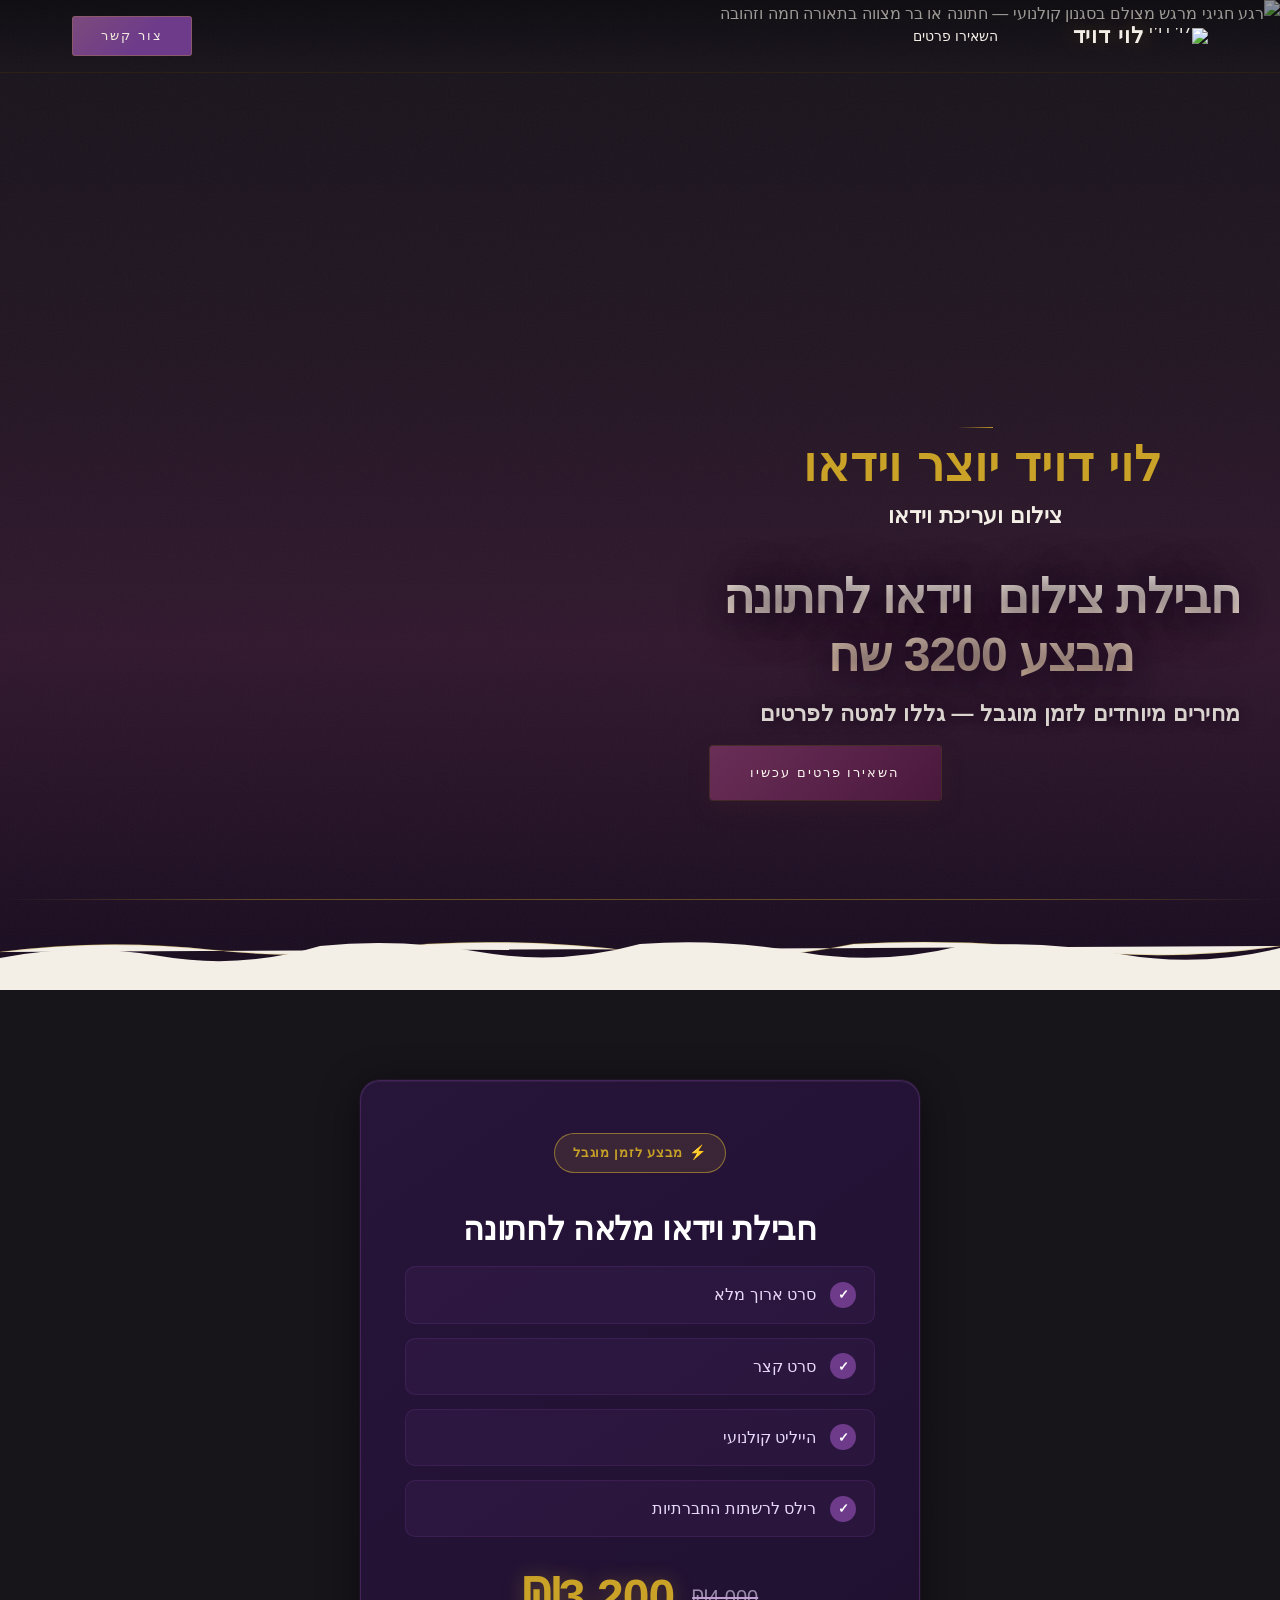
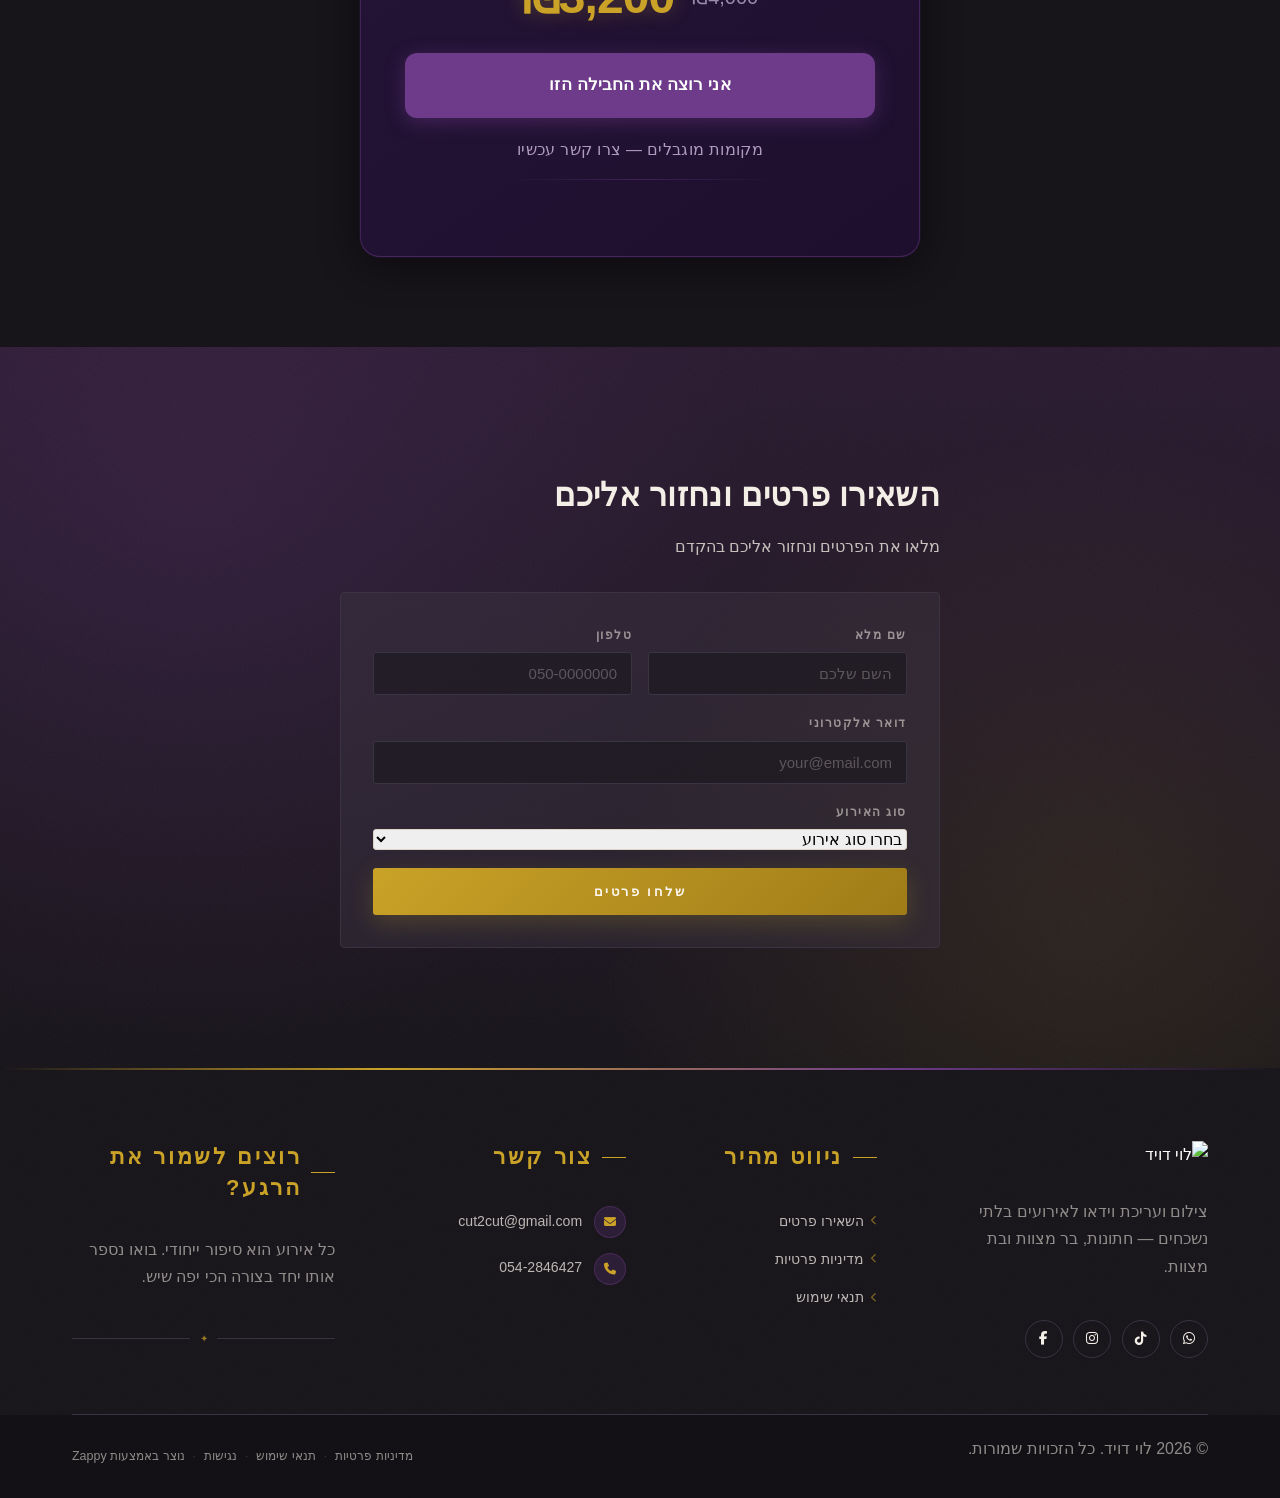
==== commit 4d68f3f4: "Publish: Full site sync" ====
--- a/public/index.html
+++ b/public/index.html
@@ -1 +1 @@
-<!doctype html><html dir="rtl" lang="he"><head><meta charset="UTF-8"><meta content="width=device-width,initial-scale=1" name="viewport"><meta content="index, follow" name="robots"><title>עריכת וידאו לאירועים — לוי דויד</title><meta content="Levi David is a professional videographer and video editor specializing in capturing life&#39;s most meaningful celebrations — weddings, bar mitzvahs, and bat mitzv" name="description"><meta content="עריכת וידאו לאירועים, צילום וידאו לחתונות, צלם וידאו לחתונה, סרט חתונה מקצועי" name="keywords"><link href="/assets/favicon.ico" rel="icon" type="image/x-icon"><link href="/assets/favicon-16x16.png" rel="icon" type="image/png" sizes="16x16"><link href="/assets/favicon-32x32.png" rel="icon" type="image/png" sizes="32x32"><link href="/assets/favicon-48x48.png" rel="icon" type="image/png" sizes="48x48"><link href="/assets/favicon-192x192.png" rel="icon" type="image/png" sizes="192x192"><link href="/assets/favicon-512x512.png" rel="icon" type="image/png" sizes="512x512"><link href="/assets/apple-touch-icon.png" rel="apple-touch-icon"><script>!function(){"use strict";var t="9a2d439f-7d3d-4b31-bd14-582490331c09",e="https://api.zappy5.com/api/analytics/track",a=18e5,n=2592e6,o=!0,i=!0,r=!0;var s=function(){var e="zappy_visitor_"+t,a=null;try{if(a=localStorage.getItem(e)){var o=JSON.parse(a),i=Date.now();if(i-o.created<n)return o.lastSeen=i,localStorage.setItem(e,JSON.stringify(o)),o.id}}catch(t){console.warn("Zappy Analytics: LocalStorage not available")}var r="zv_"+Date.now()+"_"+Math.random().toString(36).substr(2,9);try{localStorage.setItem(e,JSON.stringify({id:r,created:Date.now(),lastSeen:Date.now()}))}catch(t){}return r}(),c=function(){var e="zappy_session_"+t,n=null;try{if(n=sessionStorage.getItem(e)){var o=JSON.parse(n),i=Date.now();if(i-o.timestamp<a)return o.timestamp=i,sessionStorage.setItem(e,JSON.stringify(o)),o.id}}catch(t){console.warn("Zappy Analytics: SessionStorage not available")}var r="zs_"+Date.now()+"_"+Math.random().toString(36).substr(2,9);try{sessionStorage.setItem(e,JSON.stringify({id:r,timestamp:Date.now()}))}catch(t){}return r}();function l(a,n){n=n||{};var o={website_id:t,event_type:a,page_path:window.location.pathname,referrer:document.referrer||"direct",visitor_id:s,session_id:c,metadata:n};if(navigator.sendBeacon){var i=new Blob([JSON.stringify(o)],{type:"application/json"});navigator.sendBeacon(e,i)}else fetch(e,{method:"POST",headers:{"Content-Type":"application/json"},body:JSON.stringify(o),keepalive:!0}).catch(function(t){console.warn("Zappy Analytics: Failed to track event",t)})}o&&l("pageview",{title:document.title,url:window.location.href}),i&&document.addEventListener("click",function(t){var e=t.target;if("BUTTON"===e.tagName||e.closest("button")){var a="BUTTON"===e.tagName?e:e.closest("button");l("click",{element:"button",text:a.textContent.trim().substring(0,100),id:a.id||null,class:a.className||null})}else if("A"===e.tagName||e.closest("a")){var n="A"===e.tagName?e:e.closest("a");l("navigation",{element:"link",text:n.textContent.trim().substring(0,100),href:n.href,external:n.hostname!==window.location.hostname})}},!0),r&&document.addEventListener("submit",function(t){var e=t.target;l("form_submit",{form_id:e.id||null,form_name:e.name||null,form_action:e.action||null,form_method:e.method||"GET"})},!0);var d=Date.now();window.addEventListener("beforeunload",function(){l("page_unload",{time_on_page:Math.floor((Date.now()-d)/1e3),page_path:window.location.pathname})}),window.zappyAnalytics={track:l,getVisitorId:function(){return s},getSessionId:function(){return c}}}()</script><meta content="עריכת וידאו לאירועים — לוי דויד" property="og:title"><meta content="Levi David is a professional videographer and video editor specializing in capturing life's most meaningful celebrations — weddings, bar mitzvahs, and bat mitzv" property="og:description"><meta content="website" property="og:type"><meta content="he_IL" property="og:locale"><meta content="summary_large_image" name="twitter:card"><meta content="עריכת וידאו לאירועים — לוי דויד" name="twitter:title"><meta content="Levi David is a professional videographer and video editor specializing in capturing life's most meaningful celebrations — weddings, bar mitzvahs, and bat mitzv" name="twitter:description"><link href="https://cdnjs.cloudflare.com/ajax/libs/font-awesome/6.4.0/css/all.min.css" rel="stylesheet"><link href="/assets/favicon.ico" rel="icon" type="image/x-icon"><link href="/assets/favicon-16x16.png" rel="icon" type="image/png" sizes="16x16"><link href="/assets/favicon-32x32.png" rel="icon" type="image/png" sizes="32x32"><link href="/assets/favicon-48x48.png" rel="icon" type="image/png" sizes="48x48"><link href="/assets/favicon-192x192.png" rel="icon" type="image/png" sizes="192x192"><link href="/assets/favicon-512x512.png" rel="icon" type="image/png" sizes="512x512"><link href="/assets/apple-touch-icon.png" rel="apple-touch-icon"><link href="https://cdn.jsdelivr.net/npm/vanilla-cookieconsent@3/dist/cookieconsent.css" rel="stylesheet"><script src="https://cdn.jsdelivr.net/npm/vanilla-cookieconsent@3/dist/cookieconsent.umd.js"></script><script src="https://cdn.jsdelivr.net/gh/mickidum/acc_toolbar/acctoolbar/acctoolbar.min.js"></script><link href="/styles.css" rel="stylesheet"><style id="zappy-dropdown-submenu-styles">#navMenu li:has(.sub-menu),.nav-menu li:has(.sub-menu),.navbar li:has(.sub-menu),nav li:has(.sub-menu){position:relative}#navMenu .sub-menu,.nav-menu .sub-menu,.navbar .sub-menu,nav .sub-menu{display:block!important;position:absolute!important;top:100%;left:0;min-width:220px;background:#fff;border-radius:8px;box-shadow:0 8px 25px rgba(0,0,0,.15);padding:8px 0;opacity:0;visibility:hidden;transform:translateY(10px);transition:all .3s ease;z-index:1000;list-style:none;pointer-events:none}#navMenu li:hover>.sub-menu,.nav-menu li:hover>.sub-menu,.navbar li:hover>.sub-menu,nav li:hover>.sub-menu{opacity:1!important;visibility:visible!important;transform:translateY(0)!important;pointer-events:auto!important}.sub-menu li{list-style:none;margin:0;padding:0}.sub-menu a{display:block!important;padding:10px 16px!important;color:var(--text-dark,#333)!important;font-weight:500;text-decoration:none;white-space:nowrap;transition:background-color .2s}.sub-menu a:hover{background-color:#f5f5f5}[dir=rtl] .nav-menu .sub-menu,[dir=rtl] .navbar .sub-menu,[dir=rtl] nav .sub-menu,html[lang=ar] .nav-menu .sub-menu,html[lang=ar] .navbar .sub-menu,html[lang=ar] nav .sub-menu,html[lang=he] .nav-menu .sub-menu,html[lang=he] .navbar .sub-menu,html[lang=he] nav .sub-menu{left:auto!important;right:0!important}.sub-menu:empty,.sub-menu:not(:has(li)),.sub-menu:not(:has(li:not(.zappy-hidden-menu-item))){display:none!important;opacity:0!important;visibility:hidden!important;pointer-events:none!important}li:has(.menu-group-title):hover>.sub-menu{opacity:1!important;visibility:visible!important;transform:translateY(0)!important;pointer-events:auto!important}#navMenu>li>.menu-group-title,.nav-menu>li>.menu-group-title{display:inline-block;padding:.5rem 1rem;cursor:default;user-select:none}@media (max-width:768px){#navMenu .sub-menu,.nav-menu .sub-menu,.navbar .sub-menu,nav .sub-menu{position:static!important;transform:none!important;box-shadow:none!important;background:0 0!important;max-height:0;overflow:hidden;opacity:0;visibility:hidden;transition:max-height .3s ease,opacity .3s ease;padding:0!important;border-radius:0!important}.sub-menu.mobile-expanded{max-height:500px!important;opacity:1!important;visibility:visible!important;padding:8px 0 8px 16px!important}[dir=rtl] .sub-menu.mobile-expanded,html[lang=he] .sub-menu.mobile-expanded{padding:8px 16px 8px 0!important}#navMenu li:hover>.sub-menu,.nav-menu li:hover>.sub-menu,.navbar li:hover>.sub-menu,nav li:hover>.sub-menu{opacity:0;visibility:hidden;pointer-events:none}#navMenu li>.sub-menu.mobile-expanded,.nav-menu li>.sub-menu.mobile-expanded,.navbar li>.sub-menu.mobile-expanded,nav li>.sub-menu.mobile-expanded{opacity:1!important;visibility:visible!important;pointer-events:auto!important}#navMenu li:has(.sub-menu),.nav-menu li:has(.sub-menu),.navbar li:has(.sub-menu),nav li:has(.sub-menu){display:flex!important;flex-wrap:wrap!important;align-items:center!important;position:relative!important;min-height:44px!important}#navMenu li:has(.sub-menu)>a,.nav-menu li:has(.sub-menu)>a,.navbar li:has(.sub-menu)>a,nav li:has(.sub-menu)>a{flex:1!important;min-width:0!important}#navMenu li:has(.sub-menu)>.menu-group-title,.nav-menu li:has(.sub-menu)>.menu-group-title,.navbar li:has(.sub-menu)>.menu-group-title,nav li:has(.sub-menu)>.menu-group-title{flex:1!important;min-width:0!important;padding:0!important;line-height:inherit!important}#navMenu li:has(.sub-menu)>.sub-menu,.nav-menu li:has(.sub-menu)>.sub-menu,.navbar li:has(.sub-menu)>.sub-menu,nav li:has(.sub-menu)>.sub-menu{flex-basis:100%!important;width:100%!important}#navMenu li:has(.sub-menu)>a [class*=arrow],#navMenu li:has(.sub-menu)>a [class*=chevron],.nav-menu li:has(.sub-menu)>a .fa-angle-down,.nav-menu li:has(.sub-menu)>a .fa-chevron-down,.nav-menu li:has(.sub-menu)>a [class*=arrow],.nav-menu li:has(.sub-menu)>a [class*=chevron],nav li:has(.sub-menu)>a [class*=arrow],nav li:has(.sub-menu)>a [class*=chevron]{display:none!important;visibility:hidden!important}.mobile-submenu-toggle{display:flex!important;align-items:center!important;justify-content:center!important;width:44px!important;height:auto!important;background:0 0!important;border:none!important;cursor:pointer!important;color:var(--text-light)!important;position:static!important;flex-shrink:0!important;align-self:stretch!important;z-index:2!important;padding:0!important;margin:0!important}.mobile-submenu-toggle::after{content:''!important;width:0!important;height:0!important;border-left:6px solid transparent!important;border-right:6px solid transparent!important;border-top:7px solid currentColor!important;transition:transform .3s ease!important}.mobile-submenu-toggle.expanded::after{transform:rotate(180deg)!important}.sub-menu a{padding:10px 0!important;display:block!important;color:var(--text-light)!important}.navbar .sub-menu li a,.zappy-products-dropdown .sub-menu a,nav.navbar .sub-menu li a{color:var(--text-light)!important}}@media (min-width:769px){.mobile-submenu-toggle{display:none!important}}</style><style id="mobile-lang-menu-deployed-css">@media (max-width:768px){.lang-switcher,.nav-container .lang-switcher,.nav-cta-container .lang-switcher,.nav-ecommerce-icons .lang-switcher,.nav-icons-left .lang-switcher,.navbar .lang-switcher,.navbar .nav-cta-container .lang-switcher{display:none!important}.mobile-lang-menu{width:100%;border-top:1px solid rgba(128,128,128,.2);padding:8px 0 0 0;margin-top:8px}.mobile-lang-toggle{display:flex!important;align-items:center;justify-content:space-between;width:100%;padding:12px 16px;background:0 0;border:none;cursor:pointer;font-size:15px;color:inherit;font-family:inherit}.mobile-lang-toggle::after{content:'';display:inline-block;width:8px;height:8px;border-right:2px solid currentColor;border-bottom:2px solid currentColor;transform:rotate(45deg);transition:transform .3s ease;margin-left:8px}.mobile-lang-toggle.expanded::after{transform:rotate(-135deg)}.mobile-lang-options{max-height:0;overflow:hidden;transition:max-height .3s ease}.mobile-lang-options.expanded{max-height:300px}.mobile-lang-option{display:flex!important;align-items:center;gap:10px;padding:10px 24px;text-decoration:none;color:inherit;font-size:14px;font-family:inherit}.mobile-lang-option:hover{background:rgba(128,128,128,.1)}.mobile-lang-option.active{font-weight:600;opacity:.7;pointer-events:none}.mobile-lang-option img{width:20px;height:20px;border-radius:50%}}@media (min-width:769px){.mobile-lang-menu{display:none!important}}</style><style id="zappy-widget-visibility">#mic-access-tool-box,#mic-access-tool-general-button,#mic-init-access-tool #mic-access-tool-box,#mic-init-access-tool #mic-access-tool-general-button,#mic-init-access-tool .mic-access-tool-general-button,._access-icon,._access-menu,.mic-access-tool-box,.mic-access-tool-general-button,div[id*=mic-access-tool-box]{display:none!important;visibility:hidden!important;opacity:0!important;pointer-events:none!important}</style></head><body><nav class="navbar" dir="rtl"><button class="mobile-toggle" aria-label="Menu" id="mobileToggle"><svg viewBox="0 0 24 24" fill="none" height="24" width="24" class="hamburger-icon"><path d="M3 12h18M3 6h18M3 18h18" stroke="currentColor" stroke-width="2" stroke-linecap="round"></path></svg><svg viewBox="0 0 24 24" fill="none" height="24" width="24" class="close-icon" style="display:none"><path d="M18 6L6 18M6 6l12 12" stroke="currentColor" stroke-width="2" stroke-linecap="round"></path></svg></button><button class="phone-header-btn" aria-label="Call" data-phone="0542846427"><svg viewBox="0 0 24 24" fill="currentColor" height="20" width="20"><path d="M22 16.92v3a2 2 0 0 1-2.18 2 19.79 19.79 0 0 1-8.63-3.07 19.5 19.5 0 0 1-6-6 19.79 19.79 0 0 1-3.07-8.67A2 2 0 0 1 4.11 2h3a2 2 0 0 1 2 1.72 12.84 12.84 0 0 0 .7 2.81 2 2 0 0 1-.45 2.11L8.09 9.91a16 16 0 0 0 6 6l1.27-1.27a2 2 0 0 1 2.11-.45 12.84 12.84 0 0 0 2.81.7A2 2 0 0 1 22 16.92z"></path></svg></button><div class="nav-container"><div class="nav-right-group"><div class="nav-brand"><a href="/" class="logo-link"><img alt="לוי דויד" src="/assets/logo-1775566605503-i9zic4.webp?v=1775566606794-awxgfe" class="logo"></a></div><ul class="nav-menu" id="navMenu"><li><a href="#contact">השאירו פרטים</a></li></ul></div><div class="nav-cta-container"><a href="#contact" class="nav-cta-btn">צור קשר</a></div></div></nav><script>window.addEventListener("load",function(){const e=document.querySelector(".navbar, nav, header");if(!e)return void console.log("[Navbar] Navbar element not found");let t=document.getElementById("mobileToggle")||document.querySelector(".mobile-toggle")||document.querySelector(".hamburger")||document.querySelector(".hamburger-menu")||document.querySelector(".menu-toggle")||document.querySelector(".burger-menu")||document.querySelector('[aria-label="Menu"]')||document.querySelector('[aria-label="תפריט"]');const o=document.querySelector(".phone-header-btn"),n=window.getComputedStyle(e);let r=n.backgroundColor;if(console.log("[Navbar] Initial navbar background:",r),"transparent"===r||"rgba(0, 0, 0, 0)"===r||r.startsWith("rgba")&&r.includes(", 0)")){const e=n.backgroundImage;if(e&&"none"!==e)console.log("[Navbar] Navbar has background image/gradient, using dark text"),r="rgb(240, 240, 240)";else{const e=window.getComputedStyle(document.body).backgroundColor;console.log("[Navbar] Navbar transparent, using body background:",e),r=e}}const i=r.match(/\d+/g);if(i&&i.length>=3){const e=(.299*parseInt(i[0])+.587*parseInt(i[1])+.114*parseInt(i[2]))/255;console.log("[Navbar] Mobile button colors preserved from Claude CSS (luminance:",e.toFixed(2)+")");const n=document.createElement("style");n.id="zappy-mobile-nav-fix";document.documentElement.lang;document.documentElement.dir,n.textContent='\n        /* Hide mobile buttons on desktop, show only on mobile */\n        @media (min-width: 769px) {\n          .mobile-toggle,\n          .phone-header-btn {\n            display: none !important;\n          }\n        }\n        \n        /* Show and position mobile buttons correctly on mobile */\n        @media (max-width: 768px) {\n          .mobile-toggle,\n          .phone-header-btn {\n            position: absolute !important;\n            top: 50% !important;\n            transform: translateY(-50%) !important;\n            z-index: 1001 !important;\n            display: flex !important;\n            align-items: center !important;\n            justify-content: center !important;\n            width: 36px !important;\n            height: 36px !important;\n            border-radius: 50% !important;\n            border: none !important;\n            cursor: pointer !important;\n            padding: 6px !important;\n            background: none !important;\n            color: var(--nav-text, var(--text-light)) !important;\n          }\n          \n          /* LTR positioning (default): hamburger LEFT, phone RIGHT */\n          html:not([dir="rtl"]):not([lang="he"]):not([lang="ar"]) .mobile-toggle,\n          html[dir="ltr"] .mobile-toggle {\n            left: 12px !important;\n            right: auto !important;\n          }\n          html:not([dir="rtl"]):not([lang="he"]):not([lang="ar"]) .phone-header-btn,\n          html[dir="ltr"] .phone-header-btn {\n            right: 12px !important;\n            left: auto !important;\n          }\n          \n          /* RTL positioning: hamburger RIGHT, phone LEFT */\n          html[dir="rtl"] .mobile-toggle,\n          html[lang="he"] .mobile-toggle,\n          html[lang="ar"] .mobile-toggle {\n            right: 12px !important;\n            left: auto !important;\n          }\n          html[dir="rtl"] .phone-header-btn,\n          html[lang="he"] .phone-header-btn,\n          html[lang="ar"] .phone-header-btn {\n            left: 12px !important;\n            right: auto !important;\n          }\n          \n          /* CRITICAL: Ensure nav-container has min-height on mobile */\n          /* All children are positioned absolutely/fixed on mobile, so height:auto collapses to 0 */\n          .nav-container {\n            min-height: 70px !important;\n            position: relative !important;\n          }\n          \n          /* Ensure SVG icons are properly sized and inherit color */\n          .mobile-toggle svg,\n          .phone-header-btn svg {\n            width: 24px !important;\n            height: 24px !important;\n            /* Don\'t force display - let JavaScript control hamburger/close toggle */\n          }\n          \n          /* Reset nav-cta-container on mobile - remove desktop box-shadow/padding */\n          /* that creates a visible ghost box when CTA button is hidden */\n          .nav-cta-container {\n            box-shadow: none !important;\n            padding: 0 !important;\n          }\n          \n          /* Hide nav-cta-container entirely on mobile when there\'s no lang-switcher */\n          /* (only the CTA button is inside, and it\'s hidden on mobile) */\n          .nav-cta-container:not(:has(.lang-switcher)) {\n            display: none !important;\n          }\n          \n          /* CRITICAL: Prevent hero image fade gradient from bleeding over headline text */\n          /* The .image-fade-gradient has bottom: -30px (extends below parent) */\n          /* On mobile stacked layout, this overlaps the h1 text below the image */\n          .hero-image-column {\n            overflow: hidden !important;\n          }\n          .image-fade-gradient {\n            bottom: 0 !important;\n          }\n          \n          /* Hide desktop language switcher on mobile - hamburger menu handles it */\n          /* High specificity to override stored CSS */\n          .lang-switcher,\n          .nav-cta-container .lang-switcher,\n          .nav-container .lang-switcher,\n          .navbar .lang-switcher,\n          .navbar .nav-cta-container .lang-switcher {\n            display: none !important;\n          }\n        }\n      ';const r=document.getElementById("zappy-mobile-nav-fix");r&&r.remove(),document.head.appendChild(n),console.log("[Navbar] Critical CSS injected for mobile nav positioning");const l=window.innerWidth<=768;if(t){const e=t.querySelector(".hamburger-icon"),o=t.querySelector(".close-icon");e&&(e.style.setProperty("width","24px","important"),e.style.setProperty("height","24px","important"),e.style.setProperty("display","block","important")),o&&(o.style.setProperty("width","24px","important"),o.style.setProperty("height","24px","important"),o.style.setProperty("display","none","important")),l?(t.style.setProperty("position","absolute","important"),t.style.setProperty("top","50%","important"),t.style.setProperty("transform","translateY(-50%)","important"),t.style.setProperty("z-index","1001","important"),t.style.removeProperty("left"),t.style.removeProperty("right"),console.log("[Navbar] Mobile toggle positioning applied (mobile viewport)")):(t.style.removeProperty("position"),t.style.removeProperty("top"),t.style.removeProperty("transform"),t.style.removeProperty("z-index"),t.style.removeProperty("left"),t.style.removeProperty("right"),console.log("[Navbar] Desktop viewport - cleared mobile toggle inline positioning"))}if(o){const e=o.querySelector("svg");e&&(e.style.width="24px",e.style.height="24px",e.setAttribute("width","24"),e.setAttribute("height","24")),l?(o.style.setProperty("position","absolute","important"),o.style.setProperty("top","50%","important"),o.style.setProperty("transform","translateY(-50%)","important"),o.style.setProperty("z-index","1001","important"),o.style.removeProperty("left"),o.style.removeProperty("right"),console.log("[Navbar] Phone button positioning applied (mobile viewport)")):(o.style.removeProperty("position"),o.style.removeProperty("top"),o.style.removeProperty("transform"),o.style.removeProperty("z-index"),o.style.removeProperty("left"),o.style.removeProperty("right"),console.log("[Navbar] Desktop viewport - cleared phone button inline positioning"))}}else console.log("[Navbar] Could not parse background color:",r);t=document.getElementById("mobileToggle")||document.querySelector(".mobile-toggle")||document.querySelector(".hamburger")||document.querySelector(".hamburger-menu")||document.querySelector(".menu-toggle")||document.querySelector(".burger-menu")||document.querySelector('[aria-label="Menu"]')||document.querySelector('[aria-label="תפריט"]');const l=document.getElementById("navMenu")||document.querySelector(".nav-menu")||document.querySelector(".nav-links")||document.querySelector("nav ul:not(.submenu)");if(!t||!l)return void console.log("[Navbar] Mobile toggle or menu not found:",{toggle:!!t,menu:!!l});l.id||(l.id="navMenu"),console.log("[Navbar] Initializing mobile menu...");const a=t.cloneNode(!0);t.parentNode.replaceChild(a,t),a.addEventListener("click",function(e){e.preventDefault(),e.stopPropagation();const t=this.querySelector(".hamburger-icon"),o=this.querySelector(".close-icon");l.classList.contains("active")?(l.classList.remove("active"),t&&t.style.setProperty("display","block","important"),o&&o.style.setProperty("display","none","important"),document.body.style.overflow="",console.log("[Navbar] Menu closed")):(l.classList.add("active"),t&&t.style.setProperty("display","none","important"),o&&o.style.setProperty("display","block","important"),document.body.style.overflow="hidden",console.log("[Navbar] Menu opened"))}),l.querySelectorAll("a").forEach(function(e){e.addEventListener("click",function(){if("#"===this.getAttribute("href"))return;const e=a.querySelector(".hamburger-icon"),t=a.querySelector(".close-icon");l.classList.remove("active"),e&&e.style.setProperty("display","block","important"),t&&t.style.setProperty("display","none","important"),document.body.style.overflow="",console.log("[Navbar] Menu closed (link clicked)")})});var s=l.querySelectorAll(".dropdown-toggle");s.forEach(function(e){e.addEventListener("click",function(e){e.preventDefault(),e.stopPropagation();var t=this.closest(".nav-dropdown");t&&(t.parentNode.querySelectorAll(".nav-dropdown.open").forEach(function(e){e!==t&&e.classList.remove("open")}),t.classList.toggle("open"),console.log("[Navbar] Dropdown toggled:",t.classList.contains("open")?"open":"closed"))})}),document.addEventListener("click",function(e){e.target.closest(".nav-dropdown")||document.querySelectorAll(".nav-dropdown.open").forEach(function(e){e.classList.remove("open")})}),console.log("[Navbar] Dropdown handlers initialized for "+s.length+" dropdowns"),o&&o.addEventListener("click",function(){const e=document.querySelectorAll('a[href^="tel:"]'),t=e.length>0?e[0].getAttribute("href").replace("tel:",""):"0542846427";window.location.href="tel:"+t,console.log("[Navbar] Phone button clicked")}),console.log("[Navbar] Mobile menu initialized successfully");const p=function(){const e=document.querySelector(".whatsapp-float");e&&(window.innerWidth>=769?(e.style.setProperty("display","none","important"),e.style.setProperty("visibility","hidden","important"),e.style.setProperty("opacity","0","important"),e.style.setProperty("pointer-events","none","important"),console.log("[WhatsApp] Button hidden on desktop")):(e.style.removeProperty("display"),e.style.removeProperty("visibility"),e.style.removeProperty("opacity"),e.style.removeProperty("pointer-events"),console.log("[WhatsApp] Button visible on mobile")))};let c;p(),window.addEventListener("resize",function(){clearTimeout(c),c=setTimeout(p,100)})})</script><main><section class="index-hero-section" data-layout-spec="בית-hero" dir="rtl" id="hero" data-hero-type="fullscreen-scrim"><div class="index-hero-bg"><img alt="רגע חגיגי מרגש מצולם בסגנון קולנועי — חתונה או בר מצווה בתאורה חמה וזהובה" src="/assets/site-index-hero-image-1-1775564355851-dmo7j5.webp?v=1775564355851" data-context="Cinematic full-bleed wedding or bar mitzvah celebration moment captured by a professional videographer: a bride and groom sharing an emotional first dance under warm string lights and candles, or a joyful bar mitzvah boy being lifted on a chair surrounded by dancing family members. Warm golden practical lighting, bokeh background, motion blur suggesting energy and joy, rich plum and amber tones, film grain aesthetic, deeply emotional and cinematic mood." data-element-id="img-1775564366831-o7va96pm1" data-element-type="image" data-hero-background="true" data-hero-bg="true" data-placeholder="index-hero-image-1" height="1080" width="1920"></div><div class="index-hero-scrim" aria-hidden="true"></div><div class="index-hero-grain" aria-hidden="true"></div><div class="index-hero-content-wrap"><div class="index-hero-content"><div class="index-hero-eyebrow" style="justify-content:center;width:100%;text-align:center"><span class="index-hero-eyebrow-line" aria-hidden="true"></span><span class="index-hero-eyebrow-text">לוי דויד יוצר וידאו&nbsp;<br><h3 style="color:#F3EEE6">צילום ועריכת וידאו</h3></span></div><h1 class="index-hero-headline" style="text-align:center">חבילת צילום&nbsp; וידאו לחתונה&nbsp;<br>מבצע 3200 שח&nbsp;</h1><h3 class="index-hero-subtitle">מחירים מיוחדים לזמן מוגבל — גללו למטה לפרטים</h3><div class="index-hero-ctas"><a href="#contact" class="index-hero-btn-primary" data-element-id="btn-1775564366827-crbhx8h9c" data-element-type="button" data-native-element="true">השאירו פרטים עכשיו</a></div></div></div><div class="index-hero-gold-rule" aria-hidden="true"></div><div class="index-hero-divider-wrapper"><svg viewBox="0 0 1440 90" aria-hidden="true" data-no-icon-edit="true" preserveAspectRatio="none" xmlns="http://www.w3.org/2000/svg"><path d="M0,52 Q120,38 240,50 T480,44 Q600,38 720,52 T960,44 Q1080,38 1200,50 T1440,46" stroke="rgba(201,162,39,0.32)" stroke-width="1" fill="var(--bg-light)"></path><path d="M0,90 L0,58 Q90,42 180,56 T360,46 Q450,38 540,52 T720,44 Q810,38 900,52 T1080,46 Q1170,40 1260,54 T1440,48 L1440,90 Z" fill="var(--bg-light)"></path></svg></div></section><section class="promo-wedding-pkg" aria-labelledby="promo-pkg-title"><div class="promo-pkg-container"><div class="promo-pkg-card" aria-label="חבילת מבצע לצילום וידאו לחתונה" role="region"><div class="promo-pkg-badge" aria-label="מבצע לזמן מוגבל"><span class="promo-pkg-badge-icon" aria-hidden="true">⚡</span>מבצע לזמן מוגבל</div><h2 class="promo-pkg-title" id="promo-pkg-title">חבילת וידאו מלאה לחתונה</h2><ul class="promo-pkg-features" aria-label="מה כלול בחבילה"><li class="promo-pkg-feature-item"><span class="promo-pkg-check" aria-hidden="true">✓</span><span>סרט ארוך מלא</span></li><li class="promo-pkg-feature-item"><span class="promo-pkg-check" aria-hidden="true">✓</span><span>סרט קצר</span></li><li class="promo-pkg-feature-item"><span class="promo-pkg-check" aria-hidden="true">✓</span><span>הייליט קולנועי</span></li><li class="promo-pkg-feature-item"><span class="promo-pkg-check" aria-hidden="true">✓</span><span>רילס לרשתות החברתיות</span></li></ul><div class="promo-pkg-pricing" aria-label="מחיר"><span class="promo-pkg-old-price" aria-label="מחיר מקורי 4000 שקל"><s>₪4,000</s></span><span class="promo-pkg-new-price" aria-label="מחיר מבצע 3200 שקל">₪3,200</span></div><a href="#contact" class="promo-pkg-cta" aria-label="לחצו לקבלת חבילת הוידאו לחתונה">אני רוצה את החבילה הזו</a><p class="promo-pkg-note" aria-live="polite">מקומות מוגבלים — צרו קשר עכשיו</p></div></div></section><section class="index-contact-section" data-layout-spec="בית-contact" dir="rtl" id="contact"><div class="contact-grain-overlay" aria-hidden="true"></div><div class="contact-container" style="max-width:600px;margin:0 auto;display:block"><div style="text-align:center;margin-bottom:32px"><h2 class="contact-heading">השאירו פרטים ונחזור אליכם</h2><p class="contact-lead">מלאו את הפרטים ונחזור אליכם בהקדם</p></div><form class="contact-form contact-main-form" novalidate=""><div class="form-row"><div class="form-group"><label for="contact-name">שם מלא</label><input autocomplete="name" id="contact-name" name="name" placeholder="השם שלכם" required="" type="text"></div><div class="form-group"><label for="contact-phone">טלפון</label><input autocomplete="tel" id="contact-phone" name="phone" placeholder="050-0000000" required="" type="tel"></div></div><div class="form-group"><label for="contact-email">דואר אלקטרוני</label><input autocomplete="email" id="contact-email" name="email" placeholder="your@email.com" required="" type="email"></div><button class="btn-primary contact-submit-btn" type="submit">שלחו פרטים</button></form></div></section></main><footer class="site-footer" dir="rtl"><div class="footer-grain"></div><div class="footer-top-accent"></div><div class="footer-container"><div class="footer-grid"><div class="footer-col footer-col--brand"><div class="footer-logo-wrap"><img alt="לוי דויד" src="/assets/logo.webp" class="logo" data-zappy-footer-image="true"></div><p class="footer-tagline">צילום ועריכת וידאו לאירועים בלתי נשכחים — חתונות, בר מצוות ובת מצוות.</p><div class="footer-social"><a href="https://facebook.com/levi.david.338?locale=he_IL" class="social-link" aria-label="Facebook"><i class="fab fa-facebook-f"></i></a><a href="https://instagram.com/levi.david.338" class="social-link" aria-label="Instagram"><i class="fab fa-instagram"></i></a><a href="https://tiktok.com/@levidavid233" class="social-link" aria-label="TikTok" data-element-id="element-ai-1775566393265-tk9x2m" data-element-type="social-link"><i class="fab fa-tiktok"></i></a><a href="https://wa.me/972542846427" class="social-link" aria-label="WhatsApp"><i class="fab fa-whatsapp"></i></a></div></div><div class="footer-col footer-col--nav"><h3 class="footer-heading"><span class="footer-heading-line"></span>ניווט מהיר</h3><ul class="footer-nav"><li><a href="#contact"><i class="fas fa-chevron-left nav-arrow"></i>השאירו פרטים</a></li><li><a href="/privacy"><i class="fas fa-chevron-left nav-arrow"></i>מדיניות פרטיות</a></li><li><a href="/terms"><i class="fas fa-chevron-left nav-arrow"></i>תנאי שימוש</a></li></ul></div><div class="footer-col footer-col--contact"><h3 class="footer-heading"><span class="footer-heading-line"></span>צור קשר</h3><ul class="footer-contact"><li><span class="contact-icon"><i class="fas fa-envelope" data-element-id="icon-1775565253076-kfuxnqsx7" data-element-type="icon" data-icon-type="fontawesome" style="cursor:pointer"></i></span><span class="contact-text">cut2cut@gmail.com</span></li><li><span class="contact-icon"><i class="fas fa-phone" data-element-id="icon-1775565253076-tq3sx4d2t" data-element-type="icon" data-icon-type="fontawesome" style="cursor:pointer"></i></span><span class="contact-text">054-2846427</span></li></ul></div><div class="footer-col footer-col--cta"><h3 class="footer-heading"><span class="footer-heading-line"></span>רוצים לשמור את הרגע?</h3><p class="footer-cta-text">כל אירוע הוא סיפור ייחודי. בואו נספר אותו יחד בצורה הכי יפה שיש.</p><div class="footer-ornament"><span class="ornament-line"></span><span class="ornament-diamond">✦</span><span class="ornament-line"></span></div></div></div></div><div class="footer-bottom"><div class="footer-container footer-bottom-inner"><p class="footer-copyright">© 2026 לוי דויד. כל הזכויות שמורות.</p><div class="footer-legal"><a href="/privacy">מדיניות פרטיות</a><span class="legal-sep">·</span><a href="/terms">תנאי שימוש</a><span class="legal-sep">·</span><a href="/accessibility">נגישות</a><span class="legal-sep">·</span><a href="https://zappy5.com" class="zappy-attribution" target="_blank">נוצר באמצעות Zappy</a></div></div></div></footer><a href="https://wa.me/972542846427" class="whatsapp-float" aria-label="WhatsApp"><i class="fab fa-whatsapp"></i></a><div data-integration="accessibility:toolbar"></div><script src="/script.js"></script><script id="zappy-mobile-submenu-script">!function(){function e(){if(window.innerWidth>768)return document.querySelectorAll(".mobile-submenu-toggle").forEach(function(e){e.remove()}),void document.querySelectorAll(".sub-menu.mobile-expanded").forEach(function(e){e.classList.remove("mobile-expanded")});document.querySelectorAll(".nav-menu li:has(.sub-menu), nav li:has(.sub-menu), .navbar li:has(.sub-menu), #navMenu li:has(.sub-menu)").forEach(function(e){if(!e.querySelector(".mobile-submenu-toggle")){var t=e.querySelector(".sub-menu"),n=e.querySelector(":scope > a");if(t&&n){var o=document.createElement("button");o.className="mobile-submenu-toggle",o.setAttribute("aria-label","Toggle submenu"),o.setAttribute("type","button"),n.insertAdjacentElement("afterend",o),o.addEventListener("click",function(e){e.preventDefault(),e.stopPropagation(),document.querySelectorAll(".sub-menu.mobile-expanded").forEach(function(e){if(e!==t){e.classList.remove("mobile-expanded");var n=e.parentElement.querySelector(".mobile-submenu-toggle");n&&n.classList.remove("expanded")}}),t.classList.toggle("mobile-expanded"),o.classList.toggle("expanded")})}}})}var t;"loading"===document.readyState?document.addEventListener("DOMContentLoaded",e):e(),window.addEventListener("resize",function(){clearTimeout(t),t=setTimeout(e,250)});var n=new MutationObserver(function(t){t.forEach(function(t){if("attributes"===t.type){var n=t.target;n.classList&&(n.classList.contains("active")||n.classList.contains("open"))&&setTimeout(e,100)}})});setTimeout(function(){document.querySelectorAll(".mobile-menu, .nav-menu, #navMenu, nav").forEach(function(e){n.observe(e,{attributes:!0,attributeFilter:["class","style"]})})},500)}()</script><script id="zappy-navbar-scroll-effect">!function(){var e=document.querySelector("nav.navbar,.navbar:not(.zappy-catalog-menu)"),t=document.querySelector(".zappy-catalog-menu,#zappy-catalog-menu");if(e){var r="rgba(243,238,230,0.85)",o=getComputedStyle(document.documentElement),a=o.getPropertyValue("--text-dark").trim()||"#1a1a1a",s=(o.getPropertyValue("--text-light").trim(),a);e.style.transition="background 0.3s ease,backdrop-filter 0.3s ease,-webkit-backdrop-filter 0.3s ease,box-shadow 0.3s ease",t&&(t.style.transition="background 0.3s ease,backdrop-filter 0.3s ease,-webkit-backdrop-filter 0.3s ease");var n="a,.navbar-brand,.navbar-brand a,.dropdown-toggle,.mobile-toggle,.phone-header-btn,.mobile-hamburger-btn,.mobile-close-btn,.mobile-submenu-toggle,.nav-link",l=["cart-link","login-link","nav-search-toggle","search-toggle"];window.addEventListener("scroll",f,{passive:!0}),window.addEventListener("resize",f,{passive:!0}),f();var i=document.querySelector('section[class*="hero"],[data-hero-type],main>section:first-child'),d=!1;if(i){var p=getComputedStyle(i),c=p.backgroundImage;if(c&&"none"!==c)if(-1!==c.indexOf("url(")){var b=p.backgroundColor.match(/\d+/g);d=!(b&&b.length>=3)||h(parseInt(b[0]),parseInt(b[1]),parseInt(b[2]))<.4}else if(-1!==c.indexOf("gradient")){var y=c.match(/rgba?\(\s*(\d+)\s*,\s*(\d+)\s*,\s*(\d+)/g);if(y&&y.length>0){for(var g=0,m=0;m<y.length;m++){var u=y[m].match(/\d+/g);g+=h(parseInt(u[0]),parseInt(u[1]),parseInt(u[2]))}d=g/y.length<.4}else d=!0}else d=!0;else{var k=p.backgroundColor.match(/\d+/g);k&&k.length>=3&&(d=h(parseInt(k[0]),parseInt(k[1]),parseInt(k[2]))<.4)}}d||(window.removeEventListener("scroll",f),window.removeEventListener("resize",f),e.classList.add("scrolled"),window.innerWidth>768&&(e.style.setProperty("--frosted-text",s),e.style.setProperty("background-image","none","important"),e.style.setProperty("background-color",r,"important"),e.style.backdropFilter="blur(12px)",e.style.webkitBackdropFilter="blur(12px)",e.style.boxShadow="0 2px 16px rgba(0,0,0,0.12)",w(e,s)),t&&(t.classList.add("scrolled"),window.innerWidth>768&&(t.style.setProperty("background",r,"important"),t.style.setProperty("backdrop-filter","blur(12px)","important"),t.style.setProperty("-webkit-backdrop-filter","blur(12px)","important"),w(t,s))),window._zappyNavNoDarkHero=!0)}function w(e,t){for(var r=e.querySelectorAll(n),o=0;o<r.length;o++){var a=!1;(r[o].closest(".sub-menu")||r[o].closest(".dropdown-menu"))&&(a=!0);for(var s=0;s<l.length;s++)if(r[o].classList.contains(l[s])){a=!0;break}a||r[o].style.setProperty("color",t,"important")}}function v(e){for(var t=e.querySelectorAll(n),r=0;r<t.length;r++)t[r].closest(".sub-menu")||t[r].closest(".dropdown-menu")||t[r].style.removeProperty("color")}function f(){if(!window._zappyNavNoDarkHero){if(window.innerWidth<=768)return e.classList.remove("scrolled"),v(e),void(t&&(t.classList.remove("scrolled"),v(t)));(window.scrollY||window.pageYOffset)>60?(e.classList.add("scrolled"),e.style.setProperty("background-color",r,"important"),e.style.setProperty("background-image","none","important"),e.style.setProperty("--frosted-text",s),e.style.backdropFilter="blur(12px)",e.style.webkitBackdropFilter="blur(12px)",e.style.boxShadow="0 2px 16px rgba(0,0,0,0.12)",w(e,s),t&&(t.classList.add("scrolled"),t.style.setProperty("background",r,"important"),t.style.setProperty("backdrop-filter","blur(12px)","important"),t.style.setProperty("-webkit-backdrop-filter","blur(12px)","important"),w(t,s))):(e.classList.remove("scrolled"),e.style.setProperty("background-color","transparent","important"),e.style.removeProperty("background-image"),e.style.removeProperty("--frosted-text"),e.style.backdropFilter="none",e.style.webkitBackdropFilter="none",e.style.boxShadow="none",v(e),t&&(t.classList.remove("scrolled"),t.style.setProperty("background","transparent","important"),t.style.setProperty("backdrop-filter","none","important"),t.style.setProperty("-webkit-backdrop-filter","none","important"),v(t)))}}function h(e,t,r){return t/=255,r/=255,.2126*(e=(e/=255)<=.03928?e/12.92:Math.pow((e+.055)/1.055,2.4))+.7152*(t=t<=.03928?t/12.92:Math.pow((t+.055)/1.055,2.4))+.0722*(r=r<=.03928?r/12.92:Math.pow((r+.055)/1.055,2.4))}}()</script><script id="zappy-mobile-lang-menu-script">!function(){function e(){if(window.innerWidth>768){var e=document.querySelector(".mobile-lang-menu");e&&e.remove()}else if(!document.querySelector(".mobile-lang-menu")){var n=document.querySelector(".lang-switcher");if(n){var a=n.querySelector(".lang-switcher-dropdown");if(a){var i=a.querySelectorAll(".lang-option");if(0!==i.length){var t=document.getElementById("navMenu")||document.querySelector(".nav-menu")||document.querySelector("nav ul");if(t){var l=document.documentElement.lang||"en",s=document.createElement("div");s.className="mobile-lang-menu";var c={he:{name:"עברית",flag:"https://api.iconify.design/circle-flags/il.svg"},en:{name:"English",flag:"https://api.iconify.design/circle-flags/us.svg"},ar:{name:"العربية",flag:"https://api.iconify.design/circle-flags/sa.svg"},fr:{name:"Français",flag:"https://api.iconify.design/circle-flags/fr.svg"},es:{name:"Español",flag:"https://api.iconify.design/circle-flags/es.svg"},de:{name:"Deutsch",flag:"https://api.iconify.design/circle-flags/de.svg"},ru:{name:"Русский",flag:"https://api.iconify.design/circle-flags/ru.svg"},zh:{name:"中文",flag:"https://api.iconify.design/circle-flags/cn.svg"},ja:{name:"日本語",flag:"https://api.iconify.design/circle-flags/jp.svg"},pt:{name:"Português",flag:"https://api.iconify.design/circle-flags/br.svg"},it:{name:"Italiano",flag:"https://api.iconify.design/circle-flags/it.svg"},ko:{name:"한국어",flag:"https://api.iconify.design/circle-flags/kr.svg"}}[l]||{name:l,flag:""},r=document.createElement("button");r.className="mobile-lang-toggle",r.type="button";var g=c.flag?'<img src="'+c.flag+'" width="20" height="20" alt="" style="border-radius:50%;margin-right:8px;margin-left:8px;">':"";r.innerHTML=g+c.name,s.appendChild(r);var o=document.createElement("div");o.className="mobile-lang-options";var d=document.createElement("a");d.className="mobile-lang-option active",d.href="#",d.innerHTML=g+c.name,o.appendChild(d),i.forEach(function(e){var n=document.createElement("a");n.className="mobile-lang-option",n.href=e.getAttribute("href"),n.innerHTML=e.innerHTML,o.appendChild(n)}),s.appendChild(o),t.appendChild(s),r.addEventListener("click",function(e){e.preventDefault(),e.stopPropagation(),r.classList.toggle("expanded"),o.classList.toggle("expanded")})}}}}}}"loading"===document.readyState?document.addEventListener("DOMContentLoaded",e):e(),window.addEventListener("resize",function(){clearTimeout(window._mlrt),window._mlrt=setTimeout(e,250)})}()</script></body></html>+<!doctype html><html dir="rtl" lang="he"><head><meta charset="UTF-8"><meta content="width=device-width,initial-scale=1" name="viewport"><meta content="index, follow" name="robots"><title>עריכת וידאו לאירועים — לוי דויד</title><meta content="Levi David is a professional videographer and video editor specializing in capturing life&#39;s most meaningful celebrations — weddings, bar mitzvahs, and bat mitzv" name="description"><meta content="עריכת וידאו לאירועים, צילום וידאו לחתונות, צלם וידאו לחתונה, סרט חתונה מקצועי" name="keywords"><link href="/assets/favicon.ico" rel="icon" type="image/x-icon"><link href="/assets/favicon-16x16.png" rel="icon" type="image/png" sizes="16x16"><link href="/assets/favicon-32x32.png" rel="icon" type="image/png" sizes="32x32"><link href="/assets/favicon-48x48.png" rel="icon" type="image/png" sizes="48x48"><link href="/assets/favicon-192x192.png" rel="icon" type="image/png" sizes="192x192"><link href="/assets/favicon-512x512.png" rel="icon" type="image/png" sizes="512x512"><link href="/assets/apple-touch-icon.png" rel="apple-touch-icon"><script>!function(){"use strict";var t="9a2d439f-7d3d-4b31-bd14-582490331c09",e="https://api.zappy5.com/api/analytics/track",a=18e5,n=2592e6,o=!0,i=!0,r=!0;var s=function(){var e="zappy_visitor_"+t,a=null;try{if(a=localStorage.getItem(e)){var o=JSON.parse(a),i=Date.now();if(i-o.created<n)return o.lastSeen=i,localStorage.setItem(e,JSON.stringify(o)),o.id}}catch(t){console.warn("Zappy Analytics: LocalStorage not available")}var r="zv_"+Date.now()+"_"+Math.random().toString(36).substr(2,9);try{localStorage.setItem(e,JSON.stringify({id:r,created:Date.now(),lastSeen:Date.now()}))}catch(t){}return r}(),c=function(){var e="zappy_session_"+t,n=null;try{if(n=sessionStorage.getItem(e)){var o=JSON.parse(n),i=Date.now();if(i-o.timestamp<a)return o.timestamp=i,sessionStorage.setItem(e,JSON.stringify(o)),o.id}}catch(t){console.warn("Zappy Analytics: SessionStorage not available")}var r="zs_"+Date.now()+"_"+Math.random().toString(36).substr(2,9);try{sessionStorage.setItem(e,JSON.stringify({id:r,timestamp:Date.now()}))}catch(t){}return r}();function l(a,n){n=n||{};var o={website_id:t,event_type:a,page_path:window.location.pathname,referrer:document.referrer||"direct",visitor_id:s,session_id:c,metadata:n};if(navigator.sendBeacon){var i=new Blob([JSON.stringify(o)],{type:"application/json"});navigator.sendBeacon(e,i)}else fetch(e,{method:"POST",headers:{"Content-Type":"application/json"},body:JSON.stringify(o),keepalive:!0}).catch(function(t){console.warn("Zappy Analytics: Failed to track event",t)})}o&&l("pageview",{title:document.title,url:window.location.href}),i&&document.addEventListener("click",function(t){var e=t.target;if("BUTTON"===e.tagName||e.closest("button")){var a="BUTTON"===e.tagName?e:e.closest("button");l("click",{element:"button",text:a.textContent.trim().substring(0,100),id:a.id||null,class:a.className||null})}else if("A"===e.tagName||e.closest("a")){var n="A"===e.tagName?e:e.closest("a");l("navigation",{element:"link",text:n.textContent.trim().substring(0,100),href:n.href,external:n.hostname!==window.location.hostname})}},!0),r&&document.addEventListener("submit",function(t){var e=t.target;l("form_submit",{form_id:e.id||null,form_name:e.name||null,form_action:e.action||null,form_method:e.method||"GET"})},!0);var d=Date.now();window.addEventListener("beforeunload",function(){l("page_unload",{time_on_page:Math.floor((Date.now()-d)/1e3),page_path:window.location.pathname})}),window.zappyAnalytics={track:l,getVisitorId:function(){return s},getSessionId:function(){return c}}}()</script><meta content="עריכת וידאו לאירועים — לוי דויד" property="og:title"><meta content="Levi David is a professional videographer and video editor specializing in capturing life's most meaningful celebrations — weddings, bar mitzvahs, and bat mitzv" property="og:description"><meta content="website" property="og:type"><meta content="he_IL" property="og:locale"><meta content="summary_large_image" name="twitter:card"><meta content="עריכת וידאו לאירועים — לוי דויד" name="twitter:title"><meta content="Levi David is a professional videographer and video editor specializing in capturing life's most meaningful celebrations — weddings, bar mitzvahs, and bat mitzv" name="twitter:description"><link href="https://cdnjs.cloudflare.com/ajax/libs/font-awesome/6.4.0/css/all.min.css" rel="stylesheet"><link href="/assets/favicon.ico" rel="icon" type="image/x-icon"><link href="/assets/favicon-16x16.png" rel="icon" type="image/png" sizes="16x16"><link href="/assets/favicon-32x32.png" rel="icon" type="image/png" sizes="32x32"><link href="/assets/favicon-48x48.png" rel="icon" type="image/png" sizes="48x48"><link href="/assets/favicon-192x192.png" rel="icon" type="image/png" sizes="192x192"><link href="/assets/favicon-512x512.png" rel="icon" type="image/png" sizes="512x512"><link href="/assets/apple-touch-icon.png" rel="apple-touch-icon"><link href="https://cdn.jsdelivr.net/npm/vanilla-cookieconsent@3/dist/cookieconsent.css" rel="stylesheet"><script src="https://cdn.jsdelivr.net/npm/vanilla-cookieconsent@3/dist/cookieconsent.umd.js"></script><script src="https://cdn.jsdelivr.net/gh/mickidum/acc_toolbar/acctoolbar/acctoolbar.min.js"></script><link href="/styles.css" rel="stylesheet"><style id="zappy-dropdown-submenu-styles">#navMenu li:has(.sub-menu),.nav-menu li:has(.sub-menu),.navbar li:has(.sub-menu),nav li:has(.sub-menu){position:relative}#navMenu .sub-menu,.nav-menu .sub-menu,.navbar .sub-menu,nav .sub-menu{display:block!important;position:absolute!important;top:100%;left:0;min-width:220px;background:#fff;border-radius:8px;box-shadow:0 8px 25px rgba(0,0,0,.15);padding:8px 0;opacity:0;visibility:hidden;transform:translateY(10px);transition:all .3s ease;z-index:1000;list-style:none;pointer-events:none}#navMenu li:hover>.sub-menu,.nav-menu li:hover>.sub-menu,.navbar li:hover>.sub-menu,nav li:hover>.sub-menu{opacity:1!important;visibility:visible!important;transform:translateY(0)!important;pointer-events:auto!important}.sub-menu li{list-style:none;margin:0;padding:0}.sub-menu a{display:block!important;padding:10px 16px!important;color:var(--text-dark,#333)!important;font-weight:500;text-decoration:none;white-space:nowrap;transition:background-color .2s}.sub-menu a:hover{background-color:#f5f5f5}[dir=rtl] .nav-menu .sub-menu,[dir=rtl] .navbar .sub-menu,[dir=rtl] nav .sub-menu,html[lang=ar] .nav-menu .sub-menu,html[lang=ar] .navbar .sub-menu,html[lang=ar] nav .sub-menu,html[lang=he] .nav-menu .sub-menu,html[lang=he] .navbar .sub-menu,html[lang=he] nav .sub-menu{left:auto!important;right:0!important}.sub-menu:empty,.sub-menu:not(:has(li)),.sub-menu:not(:has(li:not(.zappy-hidden-menu-item))){display:none!important;opacity:0!important;visibility:hidden!important;pointer-events:none!important}li:has(.menu-group-title):hover>.sub-menu{opacity:1!important;visibility:visible!important;transform:translateY(0)!important;pointer-events:auto!important}#navMenu>li>.menu-group-title,.nav-menu>li>.menu-group-title{display:inline-block;padding:.5rem 1rem;cursor:default;user-select:none}@media (max-width:768px){#navMenu .sub-menu,.nav-menu .sub-menu,.navbar .sub-menu,nav .sub-menu{position:static!important;transform:none!important;box-shadow:none!important;background:0 0!important;max-height:0;overflow:hidden;opacity:0;visibility:hidden;transition:max-height .3s ease,opacity .3s ease;padding:0!important;border-radius:0!important}.sub-menu.mobile-expanded{max-height:500px!important;opacity:1!important;visibility:visible!important;padding:8px 0 8px 16px!important}[dir=rtl] .sub-menu.mobile-expanded,html[lang=he] .sub-menu.mobile-expanded{padding:8px 16px 8px 0!important}#navMenu li:hover>.sub-menu,.nav-menu li:hover>.sub-menu,.navbar li:hover>.sub-menu,nav li:hover>.sub-menu{opacity:0;visibility:hidden;pointer-events:none}#navMenu li>.sub-menu.mobile-expanded,.nav-menu li>.sub-menu.mobile-expanded,.navbar li>.sub-menu.mobile-expanded,nav li>.sub-menu.mobile-expanded{opacity:1!important;visibility:visible!important;pointer-events:auto!important}#navMenu li:has(.sub-menu),.nav-menu li:has(.sub-menu),.navbar li:has(.sub-menu),nav li:has(.sub-menu){display:flex!important;flex-wrap:wrap!important;align-items:center!important;position:relative!important;min-height:44px!important}#navMenu li:has(.sub-menu)>a,.nav-menu li:has(.sub-menu)>a,.navbar li:has(.sub-menu)>a,nav li:has(.sub-menu)>a{flex:1!important;min-width:0!important}#navMenu li:has(.sub-menu)>.menu-group-title,.nav-menu li:has(.sub-menu)>.menu-group-title,.navbar li:has(.sub-menu)>.menu-group-title,nav li:has(.sub-menu)>.menu-group-title{flex:1!important;min-width:0!important;padding:0!important;line-height:inherit!important}#navMenu li:has(.sub-menu)>.sub-menu,.nav-menu li:has(.sub-menu)>.sub-menu,.navbar li:has(.sub-menu)>.sub-menu,nav li:has(.sub-menu)>.sub-menu{flex-basis:100%!important;width:100%!important}#navMenu li:has(.sub-menu)>a [class*=arrow],#navMenu li:has(.sub-menu)>a [class*=chevron],.nav-menu li:has(.sub-menu)>a .fa-angle-down,.nav-menu li:has(.sub-menu)>a .fa-chevron-down,.nav-menu li:has(.sub-menu)>a [class*=arrow],.nav-menu li:has(.sub-menu)>a [class*=chevron],nav li:has(.sub-menu)>a [class*=arrow],nav li:has(.sub-menu)>a [class*=chevron]{display:none!important;visibility:hidden!important}.mobile-submenu-toggle{display:flex!important;align-items:center!important;justify-content:center!important;width:44px!important;height:auto!important;background:0 0!important;border:none!important;cursor:pointer!important;color:var(--text-light)!important;position:static!important;flex-shrink:0!important;align-self:stretch!important;z-index:2!important;padding:0!important;margin:0!important}.mobile-submenu-toggle::after{content:''!important;width:0!important;height:0!important;border-left:6px solid transparent!important;border-right:6px solid transparent!important;border-top:7px solid currentColor!important;transition:transform .3s ease!important}.mobile-submenu-toggle.expanded::after{transform:rotate(180deg)!important}.sub-menu a{padding:10px 0!important;display:block!important;color:var(--text-light)!important}.navbar .sub-menu li a,.zappy-products-dropdown .sub-menu a,nav.navbar .sub-menu li a{color:var(--text-light)!important}}@media (min-width:769px){.mobile-submenu-toggle{display:none!important}}</style><style id="mobile-lang-menu-deployed-css">@media (max-width:768px){.lang-switcher,.nav-container .lang-switcher,.nav-cta-container .lang-switcher,.nav-ecommerce-icons .lang-switcher,.nav-icons-left .lang-switcher,.navbar .lang-switcher,.navbar .nav-cta-container .lang-switcher{display:none!important}.mobile-lang-menu{width:100%;border-top:1px solid rgba(128,128,128,.2);padding:8px 0 0 0;margin-top:8px}.mobile-lang-toggle{display:flex!important;align-items:center;justify-content:space-between;width:100%;padding:12px 16px;background:0 0;border:none;cursor:pointer;font-size:15px;color:inherit;font-family:inherit}.mobile-lang-toggle::after{content:'';display:inline-block;width:8px;height:8px;border-right:2px solid currentColor;border-bottom:2px solid currentColor;transform:rotate(45deg);transition:transform .3s ease;margin-left:8px}.mobile-lang-toggle.expanded::after{transform:rotate(-135deg)}.mobile-lang-options{max-height:0;overflow:hidden;transition:max-height .3s ease}.mobile-lang-options.expanded{max-height:300px}.mobile-lang-option{display:flex!important;align-items:center;gap:10px;padding:10px 24px;text-decoration:none;color:inherit;font-size:14px;font-family:inherit}.mobile-lang-option:hover{background:rgba(128,128,128,.1)}.mobile-lang-option.active{font-weight:600;opacity:.7;pointer-events:none}.mobile-lang-option img{width:20px;height:20px;border-radius:50%}}@media (min-width:769px){.mobile-lang-menu{display:none!important}}</style><style id="zappy-widget-visibility">#mic-access-tool-box,#mic-access-tool-general-button,#mic-init-access-tool #mic-access-tool-box,#mic-init-access-tool #mic-access-tool-general-button,#mic-init-access-tool .mic-access-tool-general-button,._access-icon,._access-menu,.mic-access-tool-box,.mic-access-tool-general-button,div[id*=mic-access-tool-box]{display:none!important;visibility:hidden!important;opacity:0!important;pointer-events:none!important}</style></head><body><nav class="navbar" dir="rtl"><button class="mobile-toggle" aria-label="Menu" id="mobileToggle"><svg viewBox="0 0 24 24" fill="none" height="24" width="24" class="hamburger-icon"><path d="M3 12h18M3 6h18M3 18h18" stroke="currentColor" stroke-width="2" stroke-linecap="round"></path></svg><svg viewBox="0 0 24 24" fill="none" height="24" width="24" class="close-icon" style="display:none"><path d="M18 6L6 18M6 6l12 12" stroke="currentColor" stroke-width="2" stroke-linecap="round"></path></svg></button><button class="phone-header-btn" aria-label="Call" data-phone="0542846427"><svg viewBox="0 0 24 24" fill="currentColor" height="20" width="20"><path d="M22 16.92v3a2 2 0 0 1-2.18 2 19.79 19.79 0 0 1-8.63-3.07 19.5 19.5 0 0 1-6-6 19.79 19.79 0 0 1-3.07-8.67A2 2 0 0 1 4.11 2h3a2 2 0 0 1 2 1.72 12.84 12.84 0 0 0 .7 2.81 2 2 0 0 1-.45 2.11L8.09 9.91a16 16 0 0 0 6 6l1.27-1.27a2 2 0 0 1 2.11-.45 12.84 12.84 0 0 0 2.81.7A2 2 0 0 1 22 16.92z"></path></svg></button><div class="nav-container"><div class="nav-right-group"><div class="nav-brand"><a href="/" class="logo-link"><img alt="לוי דויד" src="/assets/logo-1775566605503-i9zic4.webp?v=1775566606794-awxgfe" class="logo"></a></div><ul class="nav-menu" id="navMenu"><li><a href="#contact">השאירו פרטים</a></li></ul></div><div class="nav-cta-container"><a href="#contact" class="nav-cta-btn">צור קשר</a></div></div></nav><script>window.addEventListener("load",function(){const e=document.querySelector(".navbar, nav, header");if(!e)return void console.log("[Navbar] Navbar element not found");let t=document.getElementById("mobileToggle")||document.querySelector(".mobile-toggle")||document.querySelector(".hamburger")||document.querySelector(".hamburger-menu")||document.querySelector(".menu-toggle")||document.querySelector(".burger-menu")||document.querySelector('[aria-label="Menu"]')||document.querySelector('[aria-label="תפריט"]');const o=document.querySelector(".phone-header-btn"),n=window.getComputedStyle(e);let r=n.backgroundColor;if(console.log("[Navbar] Initial navbar background:",r),"transparent"===r||"rgba(0, 0, 0, 0)"===r||r.startsWith("rgba")&&r.includes(", 0)")){const e=n.backgroundImage;if(e&&"none"!==e)console.log("[Navbar] Navbar has background image/gradient, using dark text"),r="rgb(240, 240, 240)";else{const e=window.getComputedStyle(document.body).backgroundColor;console.log("[Navbar] Navbar transparent, using body background:",e),r=e}}const i=r.match(/\d+/g);if(i&&i.length>=3){const e=(.299*parseInt(i[0])+.587*parseInt(i[1])+.114*parseInt(i[2]))/255;console.log("[Navbar] Mobile button colors preserved from Claude CSS (luminance:",e.toFixed(2)+")");const n=document.createElement("style");n.id="zappy-mobile-nav-fix";document.documentElement.lang;document.documentElement.dir,n.textContent='\n        /* Hide mobile buttons on desktop, show only on mobile */\n        @media (min-width: 769px) {\n          .mobile-toggle,\n          .phone-header-btn {\n            display: none !important;\n          }\n        }\n        \n        /* Show and position mobile buttons correctly on mobile */\n        @media (max-width: 768px) {\n          .mobile-toggle,\n          .phone-header-btn {\n            position: absolute !important;\n            top: 50% !important;\n            transform: translateY(-50%) !important;\n            z-index: 1001 !important;\n            display: flex !important;\n            align-items: center !important;\n            justify-content: center !important;\n            width: 36px !important;\n            height: 36px !important;\n            border-radius: 50% !important;\n            border: none !important;\n            cursor: pointer !important;\n            padding: 6px !important;\n            background: none !important;\n            color: var(--nav-text, var(--text-light)) !important;\n          }\n          \n          /* LTR positioning (default): hamburger LEFT, phone RIGHT */\n          html:not([dir="rtl"]):not([lang="he"]):not([lang="ar"]) .mobile-toggle,\n          html[dir="ltr"] .mobile-toggle {\n            left: 12px !important;\n            right: auto !important;\n          }\n          html:not([dir="rtl"]):not([lang="he"]):not([lang="ar"]) .phone-header-btn,\n          html[dir="ltr"] .phone-header-btn {\n            right: 12px !important;\n            left: auto !important;\n          }\n          \n          /* RTL positioning: hamburger RIGHT, phone LEFT */\n          html[dir="rtl"] .mobile-toggle,\n          html[lang="he"] .mobile-toggle,\n          html[lang="ar"] .mobile-toggle {\n            right: 12px !important;\n            left: auto !important;\n          }\n          html[dir="rtl"] .phone-header-btn,\n          html[lang="he"] .phone-header-btn,\n          html[lang="ar"] .phone-header-btn {\n            left: 12px !important;\n            right: auto !important;\n          }\n          \n          /* CRITICAL: Ensure nav-container has min-height on mobile */\n          /* All children are positioned absolutely/fixed on mobile, so height:auto collapses to 0 */\n          .nav-container {\n            min-height: 70px !important;\n            position: relative !important;\n          }\n          \n          /* Ensure SVG icons are properly sized and inherit color */\n          .mobile-toggle svg,\n          .phone-header-btn svg {\n            width: 24px !important;\n            height: 24px !important;\n            /* Don\'t force display - let JavaScript control hamburger/close toggle */\n          }\n          \n          /* Reset nav-cta-container on mobile - remove desktop box-shadow/padding */\n          /* that creates a visible ghost box when CTA button is hidden */\n          .nav-cta-container {\n            box-shadow: none !important;\n            padding: 0 !important;\n          }\n          \n          /* Hide nav-cta-container entirely on mobile when there\'s no lang-switcher */\n          /* (only the CTA button is inside, and it\'s hidden on mobile) */\n          .nav-cta-container:not(:has(.lang-switcher)) {\n            display: none !important;\n          }\n          \n          /* CRITICAL: Prevent hero image fade gradient from bleeding over headline text */\n          /* The .image-fade-gradient has bottom: -30px (extends below parent) */\n          /* On mobile stacked layout, this overlaps the h1 text below the image */\n          .hero-image-column {\n            overflow: hidden !important;\n          }\n          .image-fade-gradient {\n            bottom: 0 !important;\n          }\n          \n          /* Hide desktop language switcher on mobile - hamburger menu handles it */\n          /* High specificity to override stored CSS */\n          .lang-switcher,\n          .nav-cta-container .lang-switcher,\n          .nav-container .lang-switcher,\n          .navbar .lang-switcher,\n          .navbar .nav-cta-container .lang-switcher {\n            display: none !important;\n          }\n        }\n      ';const r=document.getElementById("zappy-mobile-nav-fix");r&&r.remove(),document.head.appendChild(n),console.log("[Navbar] Critical CSS injected for mobile nav positioning");const l=window.innerWidth<=768;if(t){const e=t.querySelector(".hamburger-icon"),o=t.querySelector(".close-icon");e&&(e.style.setProperty("width","24px","important"),e.style.setProperty("height","24px","important"),e.style.setProperty("display","block","important")),o&&(o.style.setProperty("width","24px","important"),o.style.setProperty("height","24px","important"),o.style.setProperty("display","none","important")),l?(t.style.setProperty("position","absolute","important"),t.style.setProperty("top","50%","important"),t.style.setProperty("transform","translateY(-50%)","important"),t.style.setProperty("z-index","1001","important"),t.style.removeProperty("left"),t.style.removeProperty("right"),console.log("[Navbar] Mobile toggle positioning applied (mobile viewport)")):(t.style.removeProperty("position"),t.style.removeProperty("top"),t.style.removeProperty("transform"),t.style.removeProperty("z-index"),t.style.removeProperty("left"),t.style.removeProperty("right"),console.log("[Navbar] Desktop viewport - cleared mobile toggle inline positioning"))}if(o){const e=o.querySelector("svg");e&&(e.style.width="24px",e.style.height="24px",e.setAttribute("width","24"),e.setAttribute("height","24")),l?(o.style.setProperty("position","absolute","important"),o.style.setProperty("top","50%","important"),o.style.setProperty("transform","translateY(-50%)","important"),o.style.setProperty("z-index","1001","important"),o.style.removeProperty("left"),o.style.removeProperty("right"),console.log("[Navbar] Phone button positioning applied (mobile viewport)")):(o.style.removeProperty("position"),o.style.removeProperty("top"),o.style.removeProperty("transform"),o.style.removeProperty("z-index"),o.style.removeProperty("left"),o.style.removeProperty("right"),console.log("[Navbar] Desktop viewport - cleared phone button inline positioning"))}}else console.log("[Navbar] Could not parse background color:",r);t=document.getElementById("mobileToggle")||document.querySelector(".mobile-toggle")||document.querySelector(".hamburger")||document.querySelector(".hamburger-menu")||document.querySelector(".menu-toggle")||document.querySelector(".burger-menu")||document.querySelector('[aria-label="Menu"]')||document.querySelector('[aria-label="תפריט"]');const l=document.getElementById("navMenu")||document.querySelector(".nav-menu")||document.querySelector(".nav-links")||document.querySelector("nav ul:not(.submenu)");if(!t||!l)return void console.log("[Navbar] Mobile toggle or menu not found:",{toggle:!!t,menu:!!l});l.id||(l.id="navMenu"),console.log("[Navbar] Initializing mobile menu...");const a=t.cloneNode(!0);t.parentNode.replaceChild(a,t),a.addEventListener("click",function(e){e.preventDefault(),e.stopPropagation();const t=this.querySelector(".hamburger-icon"),o=this.querySelector(".close-icon");l.classList.contains("active")?(l.classList.remove("active"),t&&t.style.setProperty("display","block","important"),o&&o.style.setProperty("display","none","important"),document.body.style.overflow="",console.log("[Navbar] Menu closed")):(l.classList.add("active"),t&&t.style.setProperty("display","none","important"),o&&o.style.setProperty("display","block","important"),document.body.style.overflow="hidden",console.log("[Navbar] Menu opened"))}),l.querySelectorAll("a").forEach(function(e){e.addEventListener("click",function(){if("#"===this.getAttribute("href"))return;const e=a.querySelector(".hamburger-icon"),t=a.querySelector(".close-icon");l.classList.remove("active"),e&&e.style.setProperty("display","block","important"),t&&t.style.setProperty("display","none","important"),document.body.style.overflow="",console.log("[Navbar] Menu closed (link clicked)")})});var s=l.querySelectorAll(".dropdown-toggle");s.forEach(function(e){e.addEventListener("click",function(e){e.preventDefault(),e.stopPropagation();var t=this.closest(".nav-dropdown");t&&(t.parentNode.querySelectorAll(".nav-dropdown.open").forEach(function(e){e!==t&&e.classList.remove("open")}),t.classList.toggle("open"),console.log("[Navbar] Dropdown toggled:",t.classList.contains("open")?"open":"closed"))})}),document.addEventListener("click",function(e){e.target.closest(".nav-dropdown")||document.querySelectorAll(".nav-dropdown.open").forEach(function(e){e.classList.remove("open")})}),console.log("[Navbar] Dropdown handlers initialized for "+s.length+" dropdowns"),o&&o.addEventListener("click",function(){const e=document.querySelectorAll('a[href^="tel:"]'),t=e.length>0?e[0].getAttribute("href").replace("tel:",""):"0542846427";window.location.href="tel:"+t,console.log("[Navbar] Phone button clicked")}),console.log("[Navbar] Mobile menu initialized successfully");const p=function(){const e=document.querySelector(".whatsapp-float");e&&(window.innerWidth>=769?(e.style.setProperty("display","none","important"),e.style.setProperty("visibility","hidden","important"),e.style.setProperty("opacity","0","important"),e.style.setProperty("pointer-events","none","important"),console.log("[WhatsApp] Button hidden on desktop")):(e.style.removeProperty("display"),e.style.removeProperty("visibility"),e.style.removeProperty("opacity"),e.style.removeProperty("pointer-events"),console.log("[WhatsApp] Button visible on mobile")))};let c;p(),window.addEventListener("resize",function(){clearTimeout(c),c=setTimeout(p,100)})})</script><main><section class="index-hero-section" data-layout-spec="בית-hero" dir="rtl" id="hero" data-hero-type="fullscreen-scrim"><div class="index-hero-bg"><img alt="רגע חגיגי מרגש מצולם בסגנון קולנועי — חתונה או בר מצווה בתאורה חמה וזהובה" src="/assets/site-index-hero-image-1-1775564355851-dmo7j5.webp?v=1775564355851" data-context="Cinematic full-bleed wedding or bar mitzvah celebration moment captured by a professional videographer: a bride and groom sharing an emotional first dance under warm string lights and candles, or a joyful bar mitzvah boy being lifted on a chair surrounded by dancing family members. Warm golden practical lighting, bokeh background, motion blur suggesting energy and joy, rich plum and amber tones, film grain aesthetic, deeply emotional and cinematic mood." data-element-id="img-1775564366831-o7va96pm1" data-element-type="image" data-hero-background="true" data-hero-bg="true" data-placeholder="index-hero-image-1" height="1080" width="1920"></div><div class="index-hero-scrim" aria-hidden="true"></div><div class="index-hero-grain" aria-hidden="true"></div><div class="index-hero-content-wrap"><div class="index-hero-content"><div class="index-hero-eyebrow" style="justify-content:center;width:100%;text-align:center"><span class="index-hero-eyebrow-line" aria-hidden="true"></span><span class="index-hero-eyebrow-text">לוי דויד יוצר וידאו&nbsp;<br><h3 style="color:#F3EEE6">צילום ועריכת וידאו</h3></span></div><h1 class="index-hero-headline" style="text-align:center">חבילת צילום&nbsp; וידאו לחתונה&nbsp;<br>מבצע 3200 שח&nbsp;</h1><h3 class="index-hero-subtitle">מחירים מיוחדים לזמן מוגבל — גללו למטה לפרטים</h3><div class="index-hero-ctas"><a href="#contact" class="index-hero-btn-primary" data-element-id="btn-1775564366827-crbhx8h9c" data-element-type="button" data-native-element="true">השאירו פרטים עכשיו</a></div></div></div><div class="index-hero-gold-rule" aria-hidden="true"></div><div class="index-hero-divider-wrapper"><svg viewBox="0 0 1440 90" aria-hidden="true" data-no-icon-edit="true" preserveAspectRatio="none" xmlns="http://www.w3.org/2000/svg"><path d="M0,52 Q120,38 240,50 T480,44 Q600,38 720,52 T960,44 Q1080,38 1200,50 T1440,46" stroke="rgba(201,162,39,0.32)" stroke-width="1" fill="var(--bg-light)"></path><path d="M0,90 L0,58 Q90,42 180,56 T360,46 Q450,38 540,52 T720,44 Q810,38 900,52 T1080,46 Q1170,40 1260,54 T1440,48 L1440,90 Z" fill="var(--bg-light)"></path></svg></div></section><section class="promo-wedding-pkg" aria-labelledby="promo-pkg-title"><div class="promo-pkg-container"><div class="promo-pkg-card" aria-label="חבילת מבצע לצילום וידאו לחתונה" role="region"><div class="promo-pkg-badge" aria-label="מבצע לזמן מוגבל"><span class="promo-pkg-badge-icon" aria-hidden="true">⚡</span>מבצע לזמן מוגבל</div><h2 class="promo-pkg-title" id="promo-pkg-title">חבילת וידאו מלאה לחתונה</h2><ul class="promo-pkg-features" aria-label="מה כלול בחבילה"><li class="promo-pkg-feature-item"><span class="promo-pkg-check" aria-hidden="true">✓</span><span>סרט ארוך מלא</span></li><li class="promo-pkg-feature-item"><span class="promo-pkg-check" aria-hidden="true">✓</span><span>סרט קצר</span></li><li class="promo-pkg-feature-item"><span class="promo-pkg-check" aria-hidden="true">✓</span><span>הייליט קולנועי</span></li><li class="promo-pkg-feature-item"><span class="promo-pkg-check" aria-hidden="true">✓</span><span>רילס לרשתות החברתיות</span></li></ul><div class="promo-pkg-pricing" aria-label="מחיר"><span class="promo-pkg-old-price" aria-label="מחיר מקורי 4000 שקל"><s>₪4,000</s></span><span class="promo-pkg-new-price" aria-label="מחיר מבצע 3200 שקל">₪3,200</span></div><a href="#contact" class="promo-pkg-cta" aria-label="לחצו לקבלת חבילת הוידאו לחתונה">אני רוצה את החבילה הזו</a><p class="promo-pkg-note" aria-live="polite">מקומות מוגבלים — צרו קשר עכשיו</p></div></div></section><section class="index-contact-section" data-layout-spec="בית-contact" dir="rtl" id="contact"><div class="contact-grain-overlay" aria-hidden="true"></div><div class="contact-container" style="max-width:600px;margin:0 auto;display:block"><div style="text-align:center;margin-bottom:32px"><h2 class="contact-heading">השאירו פרטים ונחזור אליכם</h2><p class="contact-lead">מלאו את הפרטים ונחזור אליכם בהקדם</p></div><form class="contact-form contact-main-form" novalidate=""><div class="form-row"><div class="form-group"><label for="contact-name">שם מלא</label><input autocomplete="name" id="contact-name" name="name" placeholder="השם שלכם" required="" type="text"></div><div class="form-group"><label for="contact-phone">טלפון</label><input autocomplete="tel" id="contact-phone" name="phone" placeholder="050-0000000" required="" type="tel"></div></div><div class="form-group"><label for="contact-email">דואר אלקטרוני</label><input autocomplete="email" id="contact-email" name="email" placeholder="your@email.com" required="" type="email"></div><div class="form-group"><label for="contact-event-type">סוג האירוע</label><select id="contact-event-type" name="event_type" required=""><option value="" disabled="" selected="">בחרו סוג אירוע</option><option value="wedding">חתונה</option><option value="bar-mitzvah">בר מצווה</option><option value="bat-mitzvah">בת מצווה</option><option value="other">אחר</option></select></div><button class="btn-primary contact-submit-btn" type="submit">שלחו פרטים</button></form></div></section></main><footer class="site-footer" dir="rtl"><div class="footer-grain"></div><div class="footer-top-accent"></div><div class="footer-container"><div class="footer-grid"><div class="footer-col footer-col--brand"><div class="footer-logo-wrap"><img alt="לוי דויד" src="/assets/logo.webp" class="logo" data-zappy-footer-image="true"></div><p class="footer-tagline">צילום ועריכת וידאו לאירועים בלתי נשכחים — חתונות, בר מצוות ובת מצוות.</p><div class="footer-social"><a href="https://facebook.com/levi.david.338?locale=he_IL" class="social-link" aria-label="Facebook"><i class="fab fa-facebook-f"></i></a><a href="https://instagram.com/levi.david.338" class="social-link" aria-label="Instagram"><i class="fab fa-instagram"></i></a><a href="https://tiktok.com/@levidavid233" class="social-link" aria-label="TikTok" data-element-id="element-ai-1775566393265-tk9x2m" data-element-type="social-link"><i class="fab fa-tiktok"></i></a><a href="https://wa.me/972542846427" class="social-link" aria-label="WhatsApp"><i class="fab fa-whatsapp"></i></a></div></div><div class="footer-col footer-col--nav"><h3 class="footer-heading"><span class="footer-heading-line"></span>ניווט מהיר</h3><ul class="footer-nav"><li><a href="#contact"><i class="fas fa-chevron-left nav-arrow"></i>השאירו פרטים</a></li><li><a href="/privacy"><i class="fas fa-chevron-left nav-arrow"></i>מדיניות פרטיות</a></li><li><a href="/terms"><i class="fas fa-chevron-left nav-arrow"></i>תנאי שימוש</a></li></ul></div><div class="footer-col footer-col--contact"><h3 class="footer-heading"><span class="footer-heading-line"></span>צור קשר</h3><ul class="footer-contact"><li><span class="contact-icon"><i class="fas fa-envelope" data-element-id="icon-1775565253076-kfuxnqsx7" data-element-type="icon" data-icon-type="fontawesome" style="cursor:pointer"></i></span><span class="contact-text">cut2cut@gmail.com</span></li><li><span class="contact-icon"><i class="fas fa-phone" data-element-id="icon-1775565253076-tq3sx4d2t" data-element-type="icon" data-icon-type="fontawesome" style="cursor:pointer"></i></span><span class="contact-text">054-2846427</span></li></ul></div><div class="footer-col footer-col--cta"><h3 class="footer-heading"><span class="footer-heading-line"></span>רוצים לשמור את הרגע?</h3><p class="footer-cta-text">כל אירוע הוא סיפור ייחודי. בואו נספר אותו יחד בצורה הכי יפה שיש.</p><div class="footer-ornament"><span class="ornament-line"></span><span class="ornament-diamond">✦</span><span class="ornament-line"></span></div></div></div></div><div class="footer-bottom"><div class="footer-container footer-bottom-inner"><p class="footer-copyright">© 2026 לוי דויד. כל הזכויות שמורות.</p><div class="footer-legal"><a href="/privacy">מדיניות פרטיות</a><span class="legal-sep">·</span><a href="/terms">תנאי שימוש</a><span class="legal-sep">·</span><a href="/accessibility">נגישות</a><span class="legal-sep">·</span><a href="https://zappy5.com" class="zappy-attribution" target="_blank">נוצר באמצעות Zappy</a></div></div></div></footer><a href="https://wa.me/972542846427" class="whatsapp-float" aria-label="WhatsApp"><i class="fab fa-whatsapp"></i></a><div data-integration="accessibility:toolbar"></div><script src="/script.js"></script><script id="zappy-mobile-submenu-script">!function(){function e(){if(window.innerWidth>768)return document.querySelectorAll(".mobile-submenu-toggle").forEach(function(e){e.remove()}),void document.querySelectorAll(".sub-menu.mobile-expanded").forEach(function(e){e.classList.remove("mobile-expanded")});document.querySelectorAll(".nav-menu li:has(.sub-menu), nav li:has(.sub-menu), .navbar li:has(.sub-menu), #navMenu li:has(.sub-menu)").forEach(function(e){if(!e.querySelector(".mobile-submenu-toggle")){var t=e.querySelector(".sub-menu"),n=e.querySelector(":scope > a");if(t&&n){var o=document.createElement("button");o.className="mobile-submenu-toggle",o.setAttribute("aria-label","Toggle submenu"),o.setAttribute("type","button"),n.insertAdjacentElement("afterend",o),o.addEventListener("click",function(e){e.preventDefault(),e.stopPropagation(),document.querySelectorAll(".sub-menu.mobile-expanded").forEach(function(e){if(e!==t){e.classList.remove("mobile-expanded");var n=e.parentElement.querySelector(".mobile-submenu-toggle");n&&n.classList.remove("expanded")}}),t.classList.toggle("mobile-expanded"),o.classList.toggle("expanded")})}}})}var t;"loading"===document.readyState?document.addEventListener("DOMContentLoaded",e):e(),window.addEventListener("resize",function(){clearTimeout(t),t=setTimeout(e,250)});var n=new MutationObserver(function(t){t.forEach(function(t){if("attributes"===t.type){var n=t.target;n.classList&&(n.classList.contains("active")||n.classList.contains("open"))&&setTimeout(e,100)}})});setTimeout(function(){document.querySelectorAll(".mobile-menu, .nav-menu, #navMenu, nav").forEach(function(e){n.observe(e,{attributes:!0,attributeFilter:["class","style"]})})},500)}()</script><script id="zappy-navbar-scroll-effect">!function(){var e=document.querySelector("nav.navbar,.navbar:not(.zappy-catalog-menu)"),t=document.querySelector(".zappy-catalog-menu,#zappy-catalog-menu");if(e){var r="rgba(243,238,230,0.85)",o=getComputedStyle(document.documentElement),a=o.getPropertyValue("--text-dark").trim()||"#1a1a1a",s=(o.getPropertyValue("--text-light").trim(),a);e.style.transition="background 0.3s ease,backdrop-filter 0.3s ease,-webkit-backdrop-filter 0.3s ease,box-shadow 0.3s ease",t&&(t.style.transition="background 0.3s ease,backdrop-filter 0.3s ease,-webkit-backdrop-filter 0.3s ease");var n="a,.navbar-brand,.navbar-brand a,.dropdown-toggle,.mobile-toggle,.phone-header-btn,.mobile-hamburger-btn,.mobile-close-btn,.mobile-submenu-toggle,.nav-link",l=["cart-link","login-link","nav-search-toggle","search-toggle"];window.addEventListener("scroll",f,{passive:!0}),window.addEventListener("resize",f,{passive:!0}),f();var i=document.querySelector('section[class*="hero"],[data-hero-type],main>section:first-child'),d=!1;if(i){var p=getComputedStyle(i),c=p.backgroundImage;if(c&&"none"!==c)if(-1!==c.indexOf("url(")){var b=p.backgroundColor.match(/\d+/g);d=!(b&&b.length>=3)||h(parseInt(b[0]),parseInt(b[1]),parseInt(b[2]))<.4}else if(-1!==c.indexOf("gradient")){var y=c.match(/rgba?\(\s*(\d+)\s*,\s*(\d+)\s*,\s*(\d+)/g);if(y&&y.length>0){for(var g=0,m=0;m<y.length;m++){var u=y[m].match(/\d+/g);g+=h(parseInt(u[0]),parseInt(u[1]),parseInt(u[2]))}d=g/y.length<.4}else d=!0}else d=!0;else{var k=p.backgroundColor.match(/\d+/g);k&&k.length>=3&&(d=h(parseInt(k[0]),parseInt(k[1]),parseInt(k[2]))<.4)}}d||(window.removeEventListener("scroll",f),window.removeEventListener("resize",f),e.classList.add("scrolled"),window.innerWidth>768&&(e.style.setProperty("--frosted-text",s),e.style.setProperty("background-image","none","important"),e.style.setProperty("background-color",r,"important"),e.style.backdropFilter="blur(12px)",e.style.webkitBackdropFilter="blur(12px)",e.style.boxShadow="0 2px 16px rgba(0,0,0,0.12)",w(e,s)),t&&(t.classList.add("scrolled"),window.innerWidth>768&&(t.style.setProperty("background",r,"important"),t.style.setProperty("backdrop-filter","blur(12px)","important"),t.style.setProperty("-webkit-backdrop-filter","blur(12px)","important"),w(t,s))),window._zappyNavNoDarkHero=!0)}function w(e,t){for(var r=e.querySelectorAll(n),o=0;o<r.length;o++){var a=!1;(r[o].closest(".sub-menu")||r[o].closest(".dropdown-menu"))&&(a=!0);for(var s=0;s<l.length;s++)if(r[o].classList.contains(l[s])){a=!0;break}a||r[o].style.setProperty("color",t,"important")}}function v(e){for(var t=e.querySelectorAll(n),r=0;r<t.length;r++)t[r].closest(".sub-menu")||t[r].closest(".dropdown-menu")||t[r].style.removeProperty("color")}function f(){if(!window._zappyNavNoDarkHero){if(window.innerWidth<=768)return e.classList.remove("scrolled"),v(e),void(t&&(t.classList.remove("scrolled"),v(t)));(window.scrollY||window.pageYOffset)>60?(e.classList.add("scrolled"),e.style.setProperty("background-color",r,"important"),e.style.setProperty("background-image","none","important"),e.style.setProperty("--frosted-text",s),e.style.backdropFilter="blur(12px)",e.style.webkitBackdropFilter="blur(12px)",e.style.boxShadow="0 2px 16px rgba(0,0,0,0.12)",w(e,s),t&&(t.classList.add("scrolled"),t.style.setProperty("background",r,"important"),t.style.setProperty("backdrop-filter","blur(12px)","important"),t.style.setProperty("-webkit-backdrop-filter","blur(12px)","important"),w(t,s))):(e.classList.remove("scrolled"),e.style.setProperty("background-color","transparent","important"),e.style.removeProperty("background-image"),e.style.removeProperty("--frosted-text"),e.style.backdropFilter="none",e.style.webkitBackdropFilter="none",e.style.boxShadow="none",v(e),t&&(t.classList.remove("scrolled"),t.style.setProperty("background","transparent","important"),t.style.setProperty("backdrop-filter","none","important"),t.style.setProperty("-webkit-backdrop-filter","none","important"),v(t)))}}function h(e,t,r){return t/=255,r/=255,.2126*(e=(e/=255)<=.03928?e/12.92:Math.pow((e+.055)/1.055,2.4))+.7152*(t=t<=.03928?t/12.92:Math.pow((t+.055)/1.055,2.4))+.0722*(r=r<=.03928?r/12.92:Math.pow((r+.055)/1.055,2.4))}}()</script><script id="zappy-mobile-lang-menu-script">!function(){function e(){if(window.innerWidth>768){var e=document.querySelector(".mobile-lang-menu");e&&e.remove()}else if(!document.querySelector(".mobile-lang-menu")){var n=document.querySelector(".lang-switcher");if(n){var a=n.querySelector(".lang-switcher-dropdown");if(a){var i=a.querySelectorAll(".lang-option");if(0!==i.length){var t=document.getElementById("navMenu")||document.querySelector(".nav-menu")||document.querySelector("nav ul");if(t){var l=document.documentElement.lang||"en",s=document.createElement("div");s.className="mobile-lang-menu";var c={he:{name:"עברית",flag:"https://api.iconify.design/circle-flags/il.svg"},en:{name:"English",flag:"https://api.iconify.design/circle-flags/us.svg"},ar:{name:"العربية",flag:"https://api.iconify.design/circle-flags/sa.svg"},fr:{name:"Français",flag:"https://api.iconify.design/circle-flags/fr.svg"},es:{name:"Español",flag:"https://api.iconify.design/circle-flags/es.svg"},de:{name:"Deutsch",flag:"https://api.iconify.design/circle-flags/de.svg"},ru:{name:"Русский",flag:"https://api.iconify.design/circle-flags/ru.svg"},zh:{name:"中文",flag:"https://api.iconify.design/circle-flags/cn.svg"},ja:{name:"日本語",flag:"https://api.iconify.design/circle-flags/jp.svg"},pt:{name:"Português",flag:"https://api.iconify.design/circle-flags/br.svg"},it:{name:"Italiano",flag:"https://api.iconify.design/circle-flags/it.svg"},ko:{name:"한국어",flag:"https://api.iconify.design/circle-flags/kr.svg"}}[l]||{name:l,flag:""},r=document.createElement("button");r.className="mobile-lang-toggle",r.type="button";var g=c.flag?'<img src="'+c.flag+'" width="20" height="20" alt="" style="border-radius:50%;margin-right:8px;margin-left:8px;">':"";r.innerHTML=g+c.name,s.appendChild(r);var o=document.createElement("div");o.className="mobile-lang-options";var d=document.createElement("a");d.className="mobile-lang-option active",d.href="#",d.innerHTML=g+c.name,o.appendChild(d),i.forEach(function(e){var n=document.createElement("a");n.className="mobile-lang-option",n.href=e.getAttribute("href"),n.innerHTML=e.innerHTML,o.appendChild(n)}),s.appendChild(o),t.appendChild(s),r.addEventListener("click",function(e){e.preventDefault(),e.stopPropagation(),r.classList.toggle("expanded"),o.classList.toggle("expanded")})}}}}}}"loading"===document.readyState?document.addEventListener("DOMContentLoaded",e):e(),window.addEventListener("resize",function(){clearTimeout(window._mlrt),window._mlrt=setTimeout(e,250)})}()</script></body></html>
